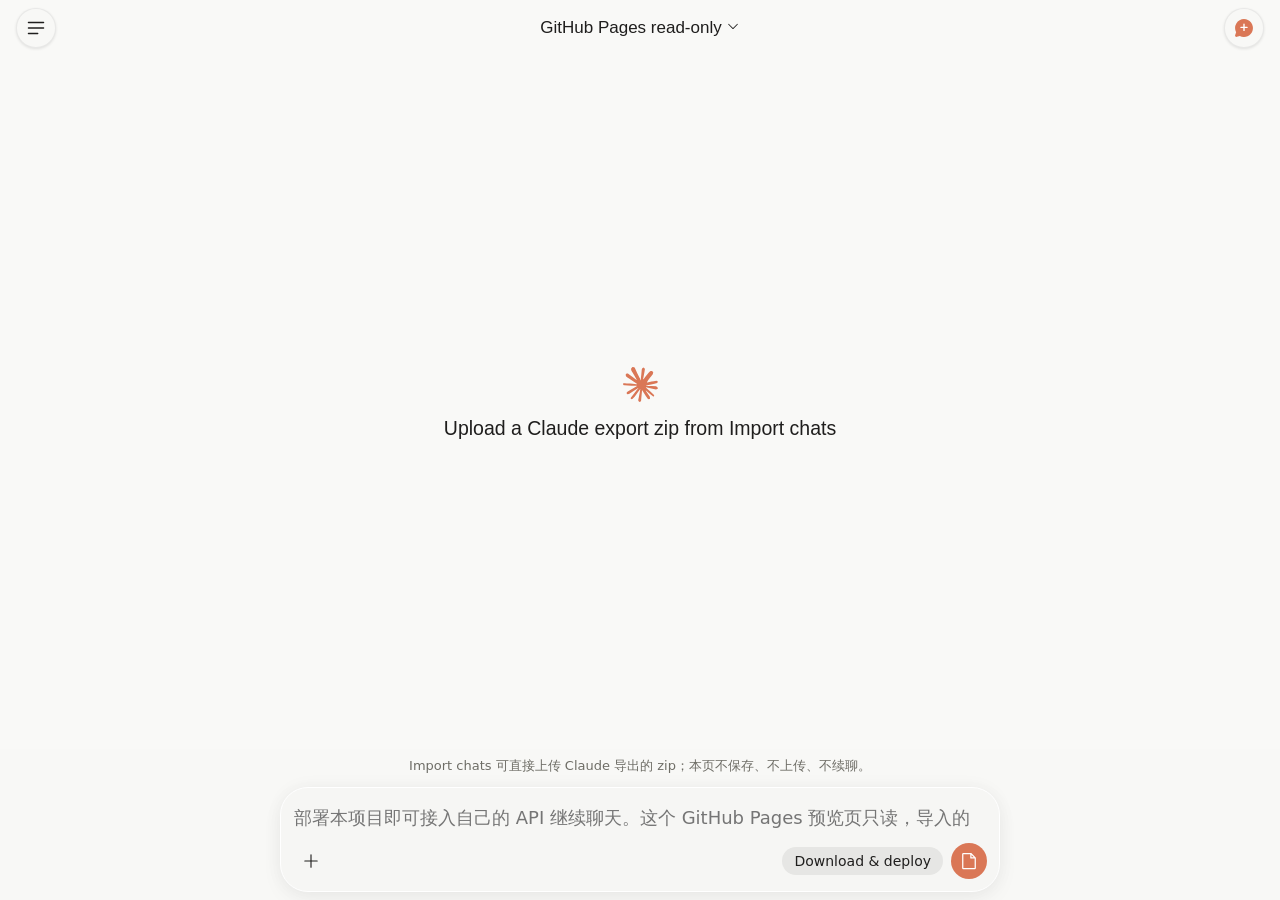
==== docs/index.html @ 235a146d "Merge chat branch controls and trace grouping" ====
<!doctype html>
<html lang="zh-CN">
<head>
<meta charset="utf-8">
<meta name="viewport" content="width=device-width,initial-scale=1,viewport-fit=cover,interactive-widget=resizes-content">
<meta name="theme-color" content="#F8F8F6" media="(prefers-color-scheme:light)">
<meta name="theme-color" content="#20201F" media="(prefers-color-scheme:dark)">
<title>Claude</title>
<link rel="icon" href="data:image/svg+xml,%3Csvg xmlns='http://www.w3.org/2000/svg' viewBox='0 0 32 32'%3E%3Ccircle cx='16' cy='16' r='14' fill='%23D97757'/%3E%3Cpath d='M10 19c2.5 3 9.5 3 12 0M11 13h.01M21 13h.01' stroke='white' stroke-width='2.4' stroke-linecap='round'/%3E%3C/svg%3E">
<style>@font-face{font-family:"Source Serif 4";font-style:normal;font-weight:400;font-display:swap;src:url([data-uri]) format("woff2");unicode-range:U+0000-00FF,U+0131,U+0152-0153,U+02BB-02BC,U+02C6,U+02DA,U+02DC,U+0304,U+0308,U+0329,U+2000-206F,U+20AC,U+2122,U+2191,U+2193,U+2212,U+2215,U+FEFF,U+FFFD;}</style>
<style>
@font-face {
  font-family:'Anthropic Sans';
  src:url('https://assets-proxy.anthropic.com/claude-ai/v2/assets/v1/cc27851ad-CFxw3nG7.woff2') format('woff2');
  font-weight:300 800;
  font-style:normal;
  font-display:swap;
}
@font-face {
  font-family:'Anthropic Serif';
  src:url('https://assets-proxy.anthropic.com/claude-ai/v2/assets/v1/c66fc489e-C-BHYa_K.woff2') format('woff2');
  font-weight:300 800;
  font-style:normal;
  font-display:swap;
}
:root{
  --bg-primary:#F8F8F6;--bg-surface:#F6F6F4;--bubble-user:#EEEEEC;--bg-sunken:#E6E6E4;
  --text-primary:#1F1E1D;--text-secondary:#6E6D66;--text-faint:#A6A39A;
  --accent:#DA7756;--accent-hover:#C96846;--accent-fg:#FFF;
  --border:rgba(31,30,29,.10);--border-strong:rgba(31,30,29,.18);
  --font-serif:'Anthropic Serif',ui-serif,Georgia,'PingFang SC',sans-serif;
  --font-sans:'Anthropic Sans',-apple-system,system-ui,'PingFang SC',sans-serif;
  --font-mono:ui-monospace,'SF Mono',Menlo,Consolas,monospace;
  --text-base:16px;--text-sm:13px;--text-title:19px;--leading:1.65;--text-read:17.5px;
  --radius-md:12px;--radius-lg:28px;--radius-bubble:22px;--radius-full:999px;
  --space-1:4px;--space-2:8px;--space-3:12px;--space-4:16px;--space-5:24px;--space-6:32px;
  --msg-gap:28px;--page-pad:16px;--input-btn-size:36px;--transition:200ms ease;
  --shadow-soft:0 1px 3px rgba(31,30,29,.05);
  --shadow-composer:0 0 18px rgba(0,0,0,.045),0 8px 22px rgba(0,0,0,.045)
}
:root{
  --claude-sidebar-bg:#F3F3F0;--claude-main-surface:#F9F9F7;--claude-main-surface-soft:#F8F8F4;
  --claude-text-primary:#171717;--claude-text-secondary:#777670;--claude-text-muted:#A6A49D;
  --claude-selected-bg:#E9E8E2;--claude-selected-bg-dim:#D0CFCB;--claude-border-soft:#E1E0DA;
  --claude-pill-bg:#2A2928;--claude-pill-text:#F0F0EC;--claude-pill-shadow:rgba(0,0,0,.22);
  --claude-card-shadow:rgba(0,0,0,.14);--claude-overlay-mid:rgba(0,0,0,.20);--claude-overlay-strong:rgba(0,0,0,.34);
  --claude-accent-orange:#CC886C;--claude-accent-orange-deep:#C77A5F;
  --drawer-x:0px;--drawer-radius:0px;--drawer-shadow:none
}
:root{
  --claude-context-dim-sidebar-bg:#C4C4C6;--claude-context-dim-main-bg:#C8C8CA;
  --claude-context-highlight-bg:#F7F7F5;--claude-context-menu-bg:#F2F2F0;--claude-context-menu-edge-bg:#EEEEEC;
  --claude-context-text-primary:#151515;--claude-context-highlight-text:#151515;--claude-context-text-muted:#646365;
  --claude-context-delete:#EF4B45;--claude-context-delete-active:#E23D39;--claude-context-shadow-rgb:30,30,30;
  --claude-new-chat-bg:#252429;--claude-new-chat-text:#FFFFFF;--claude-new-chat-height:42px;--claude-new-chat-min-width:104px;--claude-new-chat-radius:22px;--claude-new-chat-padding-left:8px;--claude-new-chat-padding-right:12px;--claude-new-chat-gap:4px;--claude-new-chat-font-size:15px;--claude-new-chat-font-weight:500;--claude-new-chat-icon-size:18px;--claude-soft-circle-bg:#C7C6CB;
  --claude-brand-font-size:24px;--claude-brand-line-height:28px;--claude-brand-font-weight:400;--claude-brand-letter-spacing:-.04em;
  --claude-recents-row-left:0px;--claude-recents-text-left-padding:12px;--claude-recents-row-height:52px;
  --claude-recents-item-font-size:17px;--claude-recents-item-line-height:22px;--claude-recents-item-font-weight:400;--claude-recents-label-font-size:15px;--claude-recents-label-line-height:20px;--claude-recents-label-font-weight:400;--claude-recents-label-margin-bottom:10px;--claude-recents-label-color:#777672;
  --claude-recents-text-color:#17161A;--claude-recents-active-bg:transparent;--claude-recents-pressed-bg:rgba(0,0,0,.055);
  --claude-context-highlight-left:14px;--claude-context-highlight-height:44px;--claude-context-highlight-radius:22px;
  --claude-context-highlight-padding-x:12px;--claude-context-menu-width:252px;--claude-context-menu-radius:25px;
  --claude-context-menu-padding-y:10px;--claude-context-menu-item-height:40px;--claude-context-menu-item-padding-x:28px;
  --claude-context-menu-item-gap:15px;--claude-context-menu-font-size:17px;--claude-context-menu-icon-size:20px
}
@media(prefers-color-scheme:dark){:root{
  --bg-primary:#20201F;--bg-surface:#181818;--bubble-user:#111111;--bg-sunken:#1A1A19;
  --claude-main-surface:#20201F;
  --claude-main-surface-soft:#1A1A19;
  --text-primary:#ECEAE4;--text-secondary:#A6A39A;--text-faint:#6E6D66;
  --border:rgba(236,234,228,.10);--border-strong:rgba(236,234,228,.22);--shadow-soft:none;--shadow-composer:none;
  --claude-sidebar-bg:#181817;
  --claude-text-primary:#F8F8F6;
  --claude-text-secondary:#7C7B75;
  --claude-text-muted:#6E6D66;
  --claude-recents-label-color:#7C7B75;
  --claude-recents-text-color:#F8F8F6;
  --claude-recents-pressed-bg:rgba(255,255,255,.06);
  --claude-selected-bg:rgba(255,255,255,.08);
  --claude-selected-bg-dim:rgba(255,255,255,.04);
  --claude-new-chat-bg:#F8F8F7;
  --claude-new-chat-text:#181817;
  --claude-soft-circle-bg:#191918;
  --claude-pill-bg:#F8F8F7;
  --claude-pill-text:#181817;
  --claude-pill-shadow:rgba(0,0,0,.5);
  --claude-context-dim-sidebar-bg:#0E0E0D;
  --claude-context-dim-main-bg:#131312;
  --claude-context-highlight-bg:#2C2C2A;
  --claude-context-menu-bg:#2A2A28;
  --claude-context-menu-edge-bg:#2F2F2D;
  --claude-context-text-primary:#F8F8F6;
  --claude-context-highlight-text:#F8F8F6;
  --claude-context-text-muted:#9A9994;
  --claude-context-delete:#FF5C56;
  --claude-context-delete-active:#F04A45;
  --claude-context-shadow-rgb:0,0,0
}}
*{box-sizing:border-box;margin:0;padding:0}html,body{height:100%}
body{height:100dvh;background:var(--bg-primary);color:var(--text-primary);font:var(--text-base)/var(--leading) var(--font-sans);overflow:hidden;-webkit-font-smoothing:antialiased}
button{font:inherit;border:0;background:none;color:inherit;cursor:pointer}textarea,input{font:inherit;color:inherit}
.hidden{display:none!important}.brand-mark{display:block;color:var(--accent);fill:currentColor}.mark-48{width:48px;height:48px}.mark-35{width:35px;height:35px}.mark-36{width:36px;height:36px}.mark-24{width:24px;height:24px}.mark-20{width:20px;height:20px}.mark-16{width:16px;height:16px}
.icon-button{width:36px;height:36px;display:grid;place-items:center;border:1px solid var(--border);border-radius:var(--radius-full)}
.icon-button svg,.composer-icon svg{width:18px;height:18px}.action-button svg{width:18px;height:18px;stroke-width:1.75}
#gate{height:100dvh;display:flex;flex-direction:column;align-items:center;justify-content:center;gap:var(--space-5);padding:var(--page-pad)}
.gate-title{font:400 26px var(--font-serif)}.gate-sub,.muted{color:var(--text-secondary);font-size:var(--text-sm)}
.gate-form{width:100%;max-width:320px;display:flex;flex-direction:column;gap:var(--space-3)}
.gate-input{padding:14px var(--space-4);text-align:center;letter-spacing:.2em;background:var(--bg-surface);border:1px solid var(--border);border-radius:var(--radius-md);outline:0}
.gate-input:focus{border-color:var(--border-strong)}.gate-btn,.primary-button{padding:var(--space-3);background:var(--accent);color:var(--accent-fg);border-radius:var(--radius-md)}
.gate-error{min-height:1.4em;color:var(--accent);font-size:var(--text-sm);text-align:center;opacity:0}.gate-error.show{opacity:1}
#chat{height:100dvh;display:flex;flex-direction:column;background:var(--bg-primary)}
.topbar{position:relative;flex:none;height:calc(env(safe-area-inset-top) + 56px);display:grid;grid-template-columns:40px minmax(0,1fr) 40px;align-items:center;padding:env(safe-area-inset-top) var(--page-pad) 0}
.topbar-model{justify-self:center;min-width:0;display:flex;flex-direction:column;align-items:center;justify-content:center;line-height:1.2}.topbar-model-main{display:flex;align-items:center;gap:var(--space-1);font:500 17px var(--font-serif)}.topbar-model-main svg{width:14px;height:14px}.topbar-model-setting{margin-top:1px;color:var(--text-secondary);font-size:13px;line-height:1.2}.topbar-actions{justify-self:end;display:flex;align-items:center}.topbar .icon-button{width:40px;height:40px;background:var(--bg-primary);box-shadow:0 1px 3px rgba(0,0,0,.1);border-color:rgba(0,0,0,.06)}.topbar .icon-button svg{width:22px;height:22px}.new-chat-button{color:var(--accent)}
.session-menu{position:fixed;z-index:35;width:min(230px, 65vw);padding:var(--space-2);background:var(--bg-primary);border:1px solid var(--border);border-radius:var(--radius-md);box-shadow:0 8px 28px rgba(31,30,29,.14)}
.session-menu-title{padding:var(--space-2) var(--space-3);color:var(--text-secondary);font-size:var(--text-sm);overflow:hidden;text-overflow:ellipsis;white-space:nowrap}
.menu-item{width:100%;display:flex;align-items:center;gap:var(--space-3);padding:var(--space-3);text-align:left;border-radius:var(--radius-md)}.menu-item:active{background:var(--bg-surface)}.menu-item.delete{color:var(--accent)}
#stream{flex:1;overflow-y:auto;-webkit-overflow-scrolling:touch;padding:var(--space-5) var(--page-pad) var(--space-6)}.stream-inner{min-height:100%;max-width:720px;margin:auto;display:flex;flex-direction:column}.stream-inner>*+*{margin-top:var(--msg-gap)}
.empty{flex:1;display:flex;flex-direction:column;align-items:center;justify-content:center;text-align:center;padding-top:12.5px}.empty-line{margin-top:calc(var(--space-3) + 0.5px);font:400 19.5px/1.4 var(--font-serif)}.empty.leaving{opacity:0;transition:opacity 300ms ease}
.msg-user{display:flex;flex-wrap:wrap;justify-content:flex-end}.msg-user .bubble{font-family:var(--font-serif);font-size:var(--text-read);max-width:85%;padding:12px 18px;background:var(--bubble-user);border-radius:var(--radius-bubble);white-space:pre-wrap;word-break:break-word}
.msg-user,.msg-claude,.topbar,.composer-wrap,.composer-box,.composer-actions,.composer-icon{-webkit-user-select:none;user-select:none;-webkit-touch-callout:none}
.msg-user .bubble>div:not(.message-attachments),.msg-claude .md,.msg-claude .md *{-webkit-user-select:text;user-select:text;-webkit-touch-callout:default}
#input,textarea,input{-webkit-user-select:text;user-select:text}
.msg-claude .md{font-family:var(--font-serif);font-size:var(--text-read);word-break:break-word}
/* 空 md(submitted/thinking 阶段还没正文)整个不渲染 → cursor 也不出现 */
.msg-claude .md:empty{display:none}
/* cursor 只对【非空 md + streaming row】生效:isStreaming && content.length > 0 */
.msg-claude.streaming .md:not(:empty):after{content:'';display:inline-block;width:2px;height:1.05em;margin-left:2px;vertical-align:-.15em;background:var(--accent);animation:blink 1s steps(2,start) infinite}
@keyframes blink{50%{opacity:0}}.msg-claude:last-child{min-height:40vh}
.load-more-history{align-self:center;margin:8px auto 20px;padding:8px 16px;background:var(--bg-surface);color:var(--text-secondary);border:1px solid var(--border);border-radius:var(--radius-full);font-family:var(--font-sans);font-size:13px;cursor:pointer}
.load-more-history:active{background:var(--bg-sunken)}
.md p{margin-bottom:24px}.md p:last-child{margin-bottom:0}.md>*+*{margin-top:.8em}.md h1,.md h2,.md h3{font-family:var(--font-serif);line-height:1.35;margin-top:1.4em}.md ul,.md ol{padding-left:1.4em}.md a{color:var(--accent)}.md blockquote{border-left:2px solid var(--border-strong);padding-left:var(--space-4);color:var(--text-secondary)}.md code{font-family:var(--font-mono);font-size:.875em;background:var(--bg-sunken);border-radius:var(--space-1);padding:.15em .4em}.md pre{padding:var(--space-4);overflow:auto;background:var(--bg-sunken);border:1px solid var(--border);border-radius:var(--radius-md)}.md pre code{padding:0;background:none}
.thinking-row{display:flex;flex-direction:row;align-items:center;gap:8px;margin-bottom:8px;color:var(--text-secondary);font-size:var(--text-sm)}.thinking-row.hidden{display:none}.thinking-status-line{display:flex;align-items:center;gap:8px;min-width:0;flex:1}.thinking-clock-icon{width:14px;height:14px;flex:none}.thinking-status-line>span{overflow:hidden;text-overflow:ellipsis;white-space:nowrap;flex:1;min-width:0}
/* === Trail logo:跟随 row 末尾,永远在最后内容下方一行 === */
.claude-trail-logo{width:26px;height:26px;margin:13px 0 0;color:#D97757;display:block;position:relative;overflow:hidden}.claude-logo-inner{width:100%;height:100%;display:block;will-change:transform}.claude-logo-track{width:100%;will-change:transform}.claude-logo-track svg{display:block;width:100%;height:auto;fill:currentColor}.claude-trail-logo[data-mode="tool"] .claude-logo-inner{animation:claudeToolPulse 1800ms cubic-bezier(.2,.8,.2,1) infinite;transform-origin:center}@keyframes claudeToolPulse{0%{transform:scale(1) rotate(0deg);opacity:1}38%{transform:scale(.16) rotate(80deg);opacity:.85}52%{transform:scale(.16) rotate(180deg);opacity:.85}100%{transform:scale(1) rotate(360deg);opacity:1}}
.claude-spinner{width:24px;height:24px;display:inline-block;animation:claude-spin 1.8s linear infinite}.claude-spinner svg{width:100%;height:100%;fill:#D97757;display:block}@keyframes claude-spin{from{transform:rotate(0deg)}to{transform:rotate(360deg)}}.thinking-rotate{animation:rotate 4s linear infinite}.thinking-pulse{display:block;animation:pulse 1.6s ease-in-out infinite alternate}@keyframes rotate{to{transform:rotate(360deg)}}@keyframes pulse{from{transform:scale(.85)}to{transform:scale(1.1)}}
.thinking-live{max-height:3.4em;overflow:hidden;margin-bottom:var(--space-4);color:var(--text-secondary);font-size:var(--text-sm);white-space:pre-wrap}.thinking-summary{width:100%;display:none;align-items:center;gap:10px;margin-bottom:20px;color:var(--text-secondary);font-family:var(--font-sans);font-size:15px;font-weight:400;text-align:left}.thinking-summary.show{display:flex}.thinking-summary-text{min-width:0;overflow:hidden;text-overflow:ellipsis;white-space:nowrap}.thinking-summary-spacer{flex:1}.thinking-clock{width:18px;height:18px;flex:none;margin-right:-5px}.thinking-chevron{width:16px;height:16px;flex:none}
.history-loading{flex:1;display:flex;align-items:center;justify-content:center;gap:var(--space-2);color:var(--text-secondary);font-size:var(--text-sm)}
.history-loading.clawd-loading{flex-direction:column;gap:14px}
.clawd-zzz{width:120px;height:120px;color:#DE886D}
.clawd-zzz svg{width:100%;height:100%;display:block;image-rendering:pixelated}
.message-actions{display:flex;align-items:center;gap:12px;margin-top:var(--space-3);color:var(--text-secondary)}.action-button{width:20px;height:34px;display:grid;place-items:center;border-radius:var(--radius-full)}.action-button:active,.action-button.active{color:var(--accent)}
.composer-wrap{position:relative;flex:none;padding:var(--space-2) var(--page-pad) calc(env(safe-area-inset-bottom) + var(--space-2));background:var(--bg-primary)}
#scrollToBottom{position:absolute;left:50%;top:0;transform:translate(-50%,calc(-100% - 8px));width:36px;height:36px;display:grid;place-items:center;background:var(--bg-surface);color:var(--text-primary);border:1px solid var(--border);border-radius:var(--radius-full);box-shadow:var(--shadow-soft);opacity:1;transition:opacity .2s,transform .2s;z-index:5}
#scrollToBottom.hidden{display:grid !important;opacity:0;transform:translate(-50%,calc(-100% + 4px));pointer-events:none}
#scrollToBottom:active{background:var(--bg-sunken)}.composer-box{max-width:720px;margin:auto;padding:var(--space-3);background:var(--bg-surface);border:1px solid #fff;border-radius:var(--radius-lg);box-shadow:var(--shadow-composer)}.composer-box.drag-over{border-color:#D97757;background:rgba(217,119,87,.06)}.composer{display:flex;flex-direction:column;gap:var(--space-2)}.composer-input-row{width:100%;display:flex}.composer-actions{width:100%;display:flex;align-items:center;gap:var(--space-2)}.composer-spacer{flex:1}#input{width:100%;min-width:0;max-height:144px;padding:var(--space-1) 0 var(--space-1) 1px;border:0;outline:0;background:none;resize:none;font-size:18px;line-height:1.5;white-space:pre-wrap}.composer-icon{width:var(--input-btn-size);height:var(--input-btn-size);flex:none;display:grid;place-items:center;border-radius:var(--radius-full);color:var(--text-primary)}.composer-icon:active{background:var(--bg-sunken)}.model-capsule{max-width:210px;display:flex;align-items:center;gap:var(--space-2);padding:6px 12px;background:var(--bg-sunken);border-radius:16px;color:var(--text-primary);font-size:14px;line-height:1.2;white-space:nowrap}.model-capsule:active{background:var(--bg-primary)}#modelCapsuleText{overflow:hidden;text-overflow:ellipsis}.model-capsule-arrow{color:var(--text-secondary)}#micButton,#send{width:var(--input-btn-size);height:var(--input-btn-size)}#micButton svg,#send svg{width:20px;height:20px}#send{flex:none;display:grid;place-items:center;border-radius:var(--radius-full);background:var(--text-primary);color:var(--bg-primary);transition:background var(--transition)}#send.ready{background:var(--accent);color:var(--accent-fg)}#send:disabled{opacity:.35}
.attachment-preview{display:flex;gap:var(--space-2);overflow-x:auto;padding:0 0 var(--space-2)}.attachment-chip{position:relative;flex:none;max-width:180px;display:flex;align-items:center;gap:var(--space-2);padding:var(--space-2);background:var(--bg-primary);border:1px solid var(--border);border-radius:var(--radius-md)}.attachment-chip img{width:48px;height:48px;object-fit:cover;border-radius:var(--space-1)}.attachment-chip svg{width:22px;height:22px;color:var(--text-secondary)}.attachment-name{overflow:hidden;text-overflow:ellipsis;white-space:nowrap;font-size:var(--text-sm)}.attachment-remove{position:absolute;top:var(--space-1);right:var(--space-1);width:20px;height:20px;display:grid;place-items:center;background:var(--bg-sunken);border-radius:var(--radius-full)}.attachment-remove svg{width:12px;height:12px}.user-images{width:100%;display:flex;align-items:flex-end;justify-content:flex-end;gap:6px;margin-bottom:6px}.user-image{display:block;max-height:140px;min-width:0;border-radius:14px;object-fit:cover;flex:0 1 auto}.message-attachments{display:flex;flex-wrap:wrap;gap:var(--space-2);margin-bottom:var(--space-2)}.message-attachment{max-width:220px;display:flex;align-items:center;gap:var(--space-2);padding:var(--space-2);background:var(--bg-primary);border:1px solid var(--border);border-radius:var(--radius-md)}.message-attachment img{display:block;max-width:180px;max-height:180px;object-fit:cover;border-radius:var(--space-1)}.message-attachment img:not([src]){min-width:120px;min-height:80px;background:var(--bg-sunken)}.message-attachment svg{width:20px;height:20px;flex:none;color:var(--text-secondary)}
.stream-disclaimer{width:100%;align-self:center;display:flex;align-items:center;justify-content:space-between;gap:10px;margin-top:24px;color:var(--text-faint);font-size:13px;line-height:1.5}.stream-disclaimer span{text-align:right}.stream-disclaimer .brand-mark{width:26px;height:26px;flex:none}
.overlay{position:fixed;inset:0;z-index:40;visibility:hidden;opacity:0;pointer-events:none;background:rgba(0,0,0,.5);transition:opacity 0s,visibility 0s}.overlay.show{visibility:visible;opacity:1;pointer-events:auto;transition:opacity 150ms ease-out,visibility 0s}
#drawerOverlay{z-index:30}
.sheet{position:fixed;inset:auto 4px 0;z-index:41;height:95dvh;display:flex;visibility:hidden;pointer-events:none;flex-direction:column;background:var(--bg-primary);border:1px solid var(--border);border-radius:28px 28px 0 0;transform:translateY(100%);transition:transform 300ms cubic-bezier(.2,.8,.2,1),visibility 0s linear 300ms;will-change:transform}.sheet.show{visibility:visible;pointer-events:auto;transform:translateY(35dvh);transition-delay:0s}.sheet.show.expanded{transform:translateY(0)}.sheet.dragging{transition:none}.sheet-handle{width:36px;height:5px;margin:8px auto 4px;background:var(--border-strong);border-radius:3px;cursor:grab;touch-action:none}.sheet-head{display:grid;grid-template-columns:40px 1fr 40px;align-items:center;padding:0 var(--space-4) var(--space-3);border-bottom:1px solid var(--border);touch-action:none}.sheet-title{text-align:center;font:400 var(--text-title) var(--font-serif)}.sheet-content{flex:1;overflow-y:auto;padding:var(--space-4) var(--page-pad) var(--space-6)}#thoughtSheet .sheet-title{font-weight:500;font-family:var(--font-sans);font-size:17px}#thoughtSheet .sheet-head{border-bottom:none;padding-bottom:0}#closeThought,#closeThoughtRight{background:var(--bg-primary);box-shadow:var(--shadow-soft);border:1px solid var(--border);-webkit-tap-highlight-color:transparent;font-size:22px;font-weight:300;line-height:1}#closeThought:focus,#closeThoughtRight:focus{outline:none}#closeThought:active,#closeThoughtRight:active{opacity:.5}#thoughtContent{padding:20px var(--page-pad) var(--space-6);font:17px/1.55 var(--font-serif);color:var(--text-primary);white-space:pre-wrap}#thoughtContent p+p{margin-top:var(--space-4)}
#modelSheet{background:#fff}#modelSheet .sheet-head{border-bottom:none}#modelSheet .sheet-title{font-weight:500;font-family:var(--font-sans);font-size:17px}#closeModel{-webkit-tap-highlight-color:transparent;font-size:22px;font-weight:300;line-height:1}#closeModel svg{width:20px;height:20px}@media(prefers-color-scheme:dark){#modelSheet{background:#1E1E1D}}
.model-group{background:#EFEEEC;border-radius:16px;overflow:hidden}.model-group+.model-group{margin-top:12px}.model-group-item{width:100%;display:flex;align-items:center;justify-content:space-between;gap:10px;padding:16px 18px;text-align:left;background:transparent}.model-group-item+.model-group-item{border-top:1px solid var(--border)}.model-info{min-width:0;flex:1}.model-name{display:block;font-family:var(--font-sans);font-size:16px;font-weight:400}.model-desc{display:block;color:var(--text-secondary);font-size:var(--text-sm);font-family:var(--font-sans);font-weight:400;margin-top:2px}.model-check{color:var(--accent);font-size:18px;flex:none;font-weight:500}.model-nav-right{display:flex;align-items:center;gap:6px;color:var(--text-secondary);font-size:15px}.model-nav-chevron svg{width:18px;height:18px}.effort-option-name{font-weight:600;font-size:16px}.effort-option-badge{display:inline-block;padding:2px 8px;margin-left:8px;background:var(--bg-sunken);border-radius:var(--radius-full);font-size:11px;font-weight:500;color:var(--text-secondary)}.effort-option-desc{display:block;color:var(--text-secondary);font-size:var(--text-sm);margin-top:2px}.effort-note{margin:12px 4px 0;color:var(--text-faint);font-size:var(--text-sm);line-height:1.4}.toggle{width:44px;height:26px;padding:var(--space-1);border-radius:var(--radius-full);background:var(--bg-sunken);flex:none}.toggle:after{content:'';display:block;width:18px;height:18px;border-radius:var(--radius-full);background:var(--text-faint);transition:transform var(--transition)}.toggle.on{background:var(--accent)}.toggle.on:after{background:var(--accent-fg);transform:translateX(18px)}.extended-row{display:flex;align-items:center;justify-content:space-between;padding:16px 18px}.extended-info{min-width:0}.extended-label{font-weight:600;font-size:16px}.extended-desc{display:block;color:var(--text-secondary);font-size:var(--text-sm);margin-top:1px}
@media(prefers-color-scheme:dark){.model-group{background:#2A2A29}}
#drawer{position:fixed;inset:0 auto 0 0;z-index:10;width:min(82vw,340px);height:100dvh;display:flex;visibility:visible;flex-direction:column;background:var(--claude-sidebar-bg);color:var(--claude-text-primary);overflow:hidden;border:0;transform:none}.mobile-sidebar-inner{height:100%;display:flex;flex-direction:column;padding:10px 20px 20px;overflow-x:hidden;overflow-y:auto;-webkit-overflow-scrolling:touch;overscroll-behavior:contain;scrollbar-width:none;-ms-overflow-style:none}.mobile-sidebar-inner::-webkit-scrollbar{display:none}.mobile-sidebar-title{font-family:"Anthropic Serif","Tiempos Text","Tiempos Headline","Source Serif 4","Lora","Georgia",serif;font-size:var(--claude-brand-font-size);font-weight:var(--claude-brand-font-weight);line-height:var(--claude-brand-line-height);letter-spacing:var(--claude-brand-letter-spacing);color:var(--claude-text-primary);margin-bottom:24px;flex:none}.mobile-sidebar-nav{display:flex;flex-direction:column;gap:1px;flex:none}.mobile-sidebar-nav-item{height:46px;display:flex;align-items:center;gap:13px;padding-left:10px;color:var(--claude-text-primary);font-size:18px;line-height:1;text-align:left;border-radius:13px}.mobile-sidebar-nav-item:active{background:var(--claude-selected-bg)}.mobile-sidebar-nav-icon{width:22px;height:22px;display:grid;place-items:center;flex:none;color:var(--claude-text-primary)}.mobile-sidebar-nav-icon svg{width:22px;height:22px;stroke-width:1.7}.mobile-sidebar-section-title{margin-top:24px;margin-bottom:var(--claude-recents-label-margin-bottom);font-size:var(--claude-recents-label-font-size);font-weight:var(--claude-recents-label-font-weight);color:var(--claude-recents-label-color);line-height:var(--claude-recents-label-line-height);flex:none}.drawer-list{flex:none;min-height:auto;overflow:visible;padding:0 0 10px}.session-item{width:100%;min-height:36px;padding:6px 12px;text-align:left;border-radius:12px;color:var(--claude-text-primary);font-size:var(--claude-recents-item-font-size);line-height:var(--claude-recents-item-line-height);font-weight:var(--claude-recents-item-font-weight);overflow:hidden;white-space:nowrap;text-overflow:ellipsis}.session-item:hover,.session-item.active,.session-item.is-active{background:var(--claude-recents-active-bg)}.session-item:active,.session-item.is-pressing{background:var(--claude-recents-pressed-bg)}.session-title-row{display:block;min-width:0}.session-title{display:block;overflow:hidden;text-overflow:ellipsis;white-space:nowrap}.session-star,.session-time{display:none}.mobile-sidebar-new-chat{position:sticky;bottom:18px;margin-top:18px;margin-left:auto;margin-right:0;display:inline-flex;align-items:center;justify-content:flex-start;gap:var(--claude-new-chat-gap);inline-size:auto;width:auto;min-width:var(--claude-new-chat-min-width);height:var(--claude-new-chat-height);padding-left:var(--claude-new-chat-padding-left);padding-right:var(--claude-new-chat-padding-right);box-sizing:border-box;border-radius:var(--claude-new-chat-radius);background:var(--claude-new-chat-bg);color:var(--claude-new-chat-text);font-size:var(--claude-new-chat-font-size);font-weight:var(--claude-new-chat-font-weight);line-height:1;white-space:nowrap;flex-wrap:nowrap;box-shadow:0 14px 34px rgba(0,0,0,.18),0 4px 10px rgba(0,0,0,.12);z-index:2;flex:none}.mobile-sidebar-new-chat span{display:inline-block;white-space:nowrap;flex:0 0 auto}.mobile-sidebar-new-chat span:first-child{font-size:20px;line-height:1;font-weight:300;margin-left:4px;transform:translateY(-.5px)}.mobile-sidebar-new-chat svg{width:var(--claude-new-chat-icon-size);height:var(--claude-new-chat-icon-size);stroke-width:2;flex:0 0 auto}.drawer-gesture{position:fixed;inset:0;z-index:30;display:none;background:transparent;touch-action:pan-y}.drawer-gesture.show{display:block}.drawer-action{padding:var(--space-2) var(--space-3);border:1px solid var(--border);border-radius:var(--radius-full)}
.mobile-sidebar-inner,.drawer-list,.session-item,.session-title{-webkit-user-select:none;user-select:none;-webkit-touch-callout:none}.session-item{touch-action:manipulation}.session-item.context-source-hidden{visibility:hidden;transition:none!important;animation:none!important}.context-backdrop{position:fixed;inset:0;z-index:900;background:rgba(0,0,0,.22);backdrop-filter:none;-webkit-backdrop-filter:none;animation:contextFadeIn 120ms ease-out both}.context-highlight{position:fixed;z-index:1001;height:56px;display:flex;align-items:center;padding:0 22px;background:var(--claude-context-highlight-bg);color:var(--claude-context-highlight-text);border-radius:20px;box-shadow:0 12px 32px rgba(var(--claude-context-shadow-rgb),.16),0 2px 8px rgba(var(--claude-context-shadow-rgb),.08);font-size:20px;line-height:1;overflow:hidden;white-space:nowrap;text-overflow:ellipsis;pointer-events:none;transition:none;will-change:transform;animation:none}.context-menu{position:fixed;z-index:1002;width:min(438px,calc(100vw - 56px));max-width:calc(100vw - 56px);padding:12px 0;background:var(--claude-context-menu-bg);color:var(--claude-context-text-primary);border-radius:26px;overflow:hidden;box-shadow:0 18px 48px rgba(var(--claude-context-shadow-rgb),.18),0 4px 12px rgba(var(--claude-context-shadow-rgb),.08);transform-origin:top left;animation:contextMenuIn 180ms cubic-bezier(.2,.8,.2,1) both}.context-menu:before,.context-menu:after{content:'';position:absolute;inset:0;pointer-events:none;border-radius:inherit}.context-menu:before{background:linear-gradient(90deg,var(--claude-context-menu-edge-bg),transparent 18%,transparent 82%,var(--claude-context-menu-edge-bg));opacity:.35}.context-menu-item{position:relative;z-index:1;width:100%;height:56px;display:flex;align-items:center;gap:26px;padding:0 46px;border:0;background:transparent;color:var(--claude-context-text-primary);font-size:20px;line-height:1;text-align:left}.context-menu-item svg{width:26px;height:26px;flex:0 0 auto;color:currentColor;stroke-width:2.1}.context-menu-item:active{background:rgba(0,0,0,.04)}.context-menu-item.delete,.context-menu-item.delete svg{color:var(--claude-context-delete);opacity:1}.context-menu-item.delete:active{color:var(--claude-context-delete-active)}@keyframes contextFadeIn{from{opacity:0}to{opacity:1}}@keyframes contextLiftIn{from{opacity:1;transform:scale(.998)}to{opacity:1;transform:scale(1)}}@keyframes contextMenuIn{from{opacity:0;transform:translateY(-6px) scale(.96)}to{opacity:1;transform:translateY(0) scale(1)}}
html.context-menu-open,body.context-menu-open{background:var(--claude-context-dim-sidebar-bg)}body.context-menu-open #chat{background:var(--claude-context-dim-main-bg)}body.sidebar-context-open .mobile-sidebar-inner,body.sidebar-context-open .session-item,body.sidebar-context-open .context-menu,body.sidebar-context-open .context-highlight{-webkit-user-select:none;user-select:none;-webkit-touch-callout:none}.mobile-sidebar-inner{padding:10px 14px 20px}.mobile-sidebar-section-title{padding-left:var(--claude-recents-text-left-padding);color:var(--claude-recents-label-color)}.drawer-list{padding:0 18px 10px var(--claude-recents-row-left)}.session-item{height:var(--claude-recents-row-height);min-height:var(--claude-recents-row-height);display:flex;align-items:center;padding:0 var(--claude-recents-text-left-padding);border-radius:18px;color:var(--claude-recents-text-color);font-size:var(--claude-recents-item-font-size);line-height:var(--claude-recents-item-line-height);font-weight:var(--claude-recents-item-font-weight)}.session-item:hover,.session-item.active,.session-item.is-active{background:var(--claude-recents-active-bg)}.session-item:active,.session-item.is-pressing{background:var(--claude-recents-pressed-bg)}.session-title-row{width:100%}.context-backdrop{inset:-80px 0 -80px;background:rgba(0,0,0,.22);backdrop-filter:none;-webkit-backdrop-filter:none}.context-highlight{left:var(--to-left);top:var(--to-top);width:var(--to-width);height:var(--to-height);padding:0 var(--claude-context-highlight-padding-x);box-sizing:border-box;border-radius:var(--claude-context-highlight-radius);box-shadow:0 14px 36px rgba(var(--claude-context-shadow-rgb),.20),0 3px 10px rgba(var(--claude-context-shadow-rgb),.10);font-family:inherit;font-size:var(--claude-recents-item-font-size);line-height:var(--claude-recents-item-line-height);font-weight:var(--claude-recents-item-font-weight);color:var(--claude-context-highlight-text);transform-origin:top left;animation:claudeHighlightMorph 220ms cubic-bezier(.32,.72,0,1) both}.context-menu{width:min(var(--claude-context-menu-width),calc(100vw - 28px));max-width:calc(100vw - 28px);padding:var(--claude-context-menu-padding-y) 0;border-radius:var(--claude-context-menu-radius);animation:claudeContextMenuIn 220ms cubic-bezier(.32,.72,0,1) both}.context-menu-item{height:var(--claude-context-menu-item-height);gap:var(--claude-context-menu-item-gap);padding:0 var(--claude-context-menu-item-padding-x);font-size:var(--claude-context-menu-font-size)}.context-menu-item svg{width:var(--claude-context-menu-icon-size);height:var(--claude-context-menu-icon-size);stroke-width:2}.context-menu-item:active{background:rgba(0,0,0,.045)}@keyframes claudeHighlightMorph{from{transform:translate(var(--from-x),var(--from-y)) scale(var(--from-sx),var(--from-sy));background:var(--claude-recents-pressed-bg)}to{transform:translate(0,0) scale(1);background:var(--claude-context-highlight-bg)}}@keyframes claudeContextMenuIn{from{opacity:0;transform:translateY(-10px) scale(.92)}to{opacity:1;transform:translateY(0) scale(1)}}
.session-item{-webkit-tap-highlight-color:transparent}.session-item:active,.session-item.is-pressing{background:var(--claude-recents-pressed-bg)}.sidebar-search{margin:2px 18px 18px var(--claude-recents-row-left);height:38px;display:flex;align-items:center;gap:9px;padding:0 12px;border-radius:14px;background:var(--claude-selected-bg);color:var(--claude-recents-label-color);flex:none}.sidebar-search-icon{width:18px;height:18px;display:grid;place-items:center;flex:none;opacity:.72}.sidebar-search-icon svg{width:18px;height:18px;stroke-width:2}.sidebar-search-input{width:100%;min-width:0;border:0;outline:0;background:transparent;color:var(--claude-recents-text-color);font:400 15px/1 var(--font-sans)}.sidebar-search-input::placeholder{color:var(--claude-recents-label-color)}.sidebar-search-clear{width:20px;height:20px;border-radius:50%;display:grid;place-items:center;flex:none;background:rgba(0,0,0,.16);color:#fff;font-size:13px;line-height:1}.sidebar-search-clear.hidden{display:none}@keyframes claudeHighlightMorph{from{transform:translate(var(--from-x),var(--from-y)) scale(var(--from-sx),var(--from-sy));background:var(--claude-context-highlight-bg)}to{transform:translate(0,0) scale(1);background:var(--claude-context-highlight-bg)}}
#memoryPanel{position:fixed;inset:0;z-index:80;display:none;background:#fbfaf7;color:#201f1d;overflow:hidden}#memoryPanel.show{display:block}.profile-page{position:absolute;inset:0;display:none;flex-direction:column;gap:22px;padding:calc(env(safe-area-inset-top) + 18px) 18px calc(env(safe-area-inset-bottom) + 24px);overflow-y:auto;-webkit-overflow-scrolling:touch}.profile-page.active{display:flex}.profile-header{display:grid;grid-template-columns:52px 1fr 52px;align-items:center;min-height:56px}.profile-title{font:600 22px/1.1 var(--font-sans);text-align:center}.profile-subtitle{margin-top:-12px;color:#77736c;font-size:15px;line-height:1.45;text-align:center}.profile-round-button,.profile-save-button{width:44px;height:44px;border-radius:50%;display:grid;place-items:center;background:#fff;border:1px solid rgba(32,31,29,.08);box-shadow:0 10px 30px rgba(32,31,29,.08);font-size:25px;color:#201f1d}.profile-back-button{width:44px;height:44px;border-radius:50%;display:grid;place-items:center;background:#fff;border:1px solid rgba(32,31,29,.08);box-shadow:0 2px 8px rgba(32,31,29,.06);color:#201f1d}.profile-back-button svg{width:24px;height:24px}.profile-save-button{justify-self:end;color:var(--accent);font-size:21px}.profile-save-button:disabled{opacity:.35;color:#77736c}.profile-section{display:flex;flex-direction:column;gap:12px}.profile-section-title{color:#77736c;font-size:14px;line-height:1.2}.profile-card{background:#f2f0ed;border:1px solid rgba(32,31,29,.05);border-radius:24px;padding:16px}.profile-name-row{display:flex;align-items:center;gap:14px}.profile-name-label{width:82px;color:#77736c;font-size:15px}.profile-name-input{flex:1;min-width:0;border:0;outline:0;background:transparent;color:#201f1d;font:400 17px/1.35 var(--font-sans)}.profile-name-input::placeholder,.profile-memory-textarea::placeholder,.profile-preferences-textarea::placeholder{color:#aaa49c}.profile-divider{height:1px;background:rgba(32,31,29,.08);margin:14px 0}.profile-nav-row{display:flex;align-items:center;gap:14px;width:100%;padding:17px 18px;border:0;border-radius:22px;background:#f2f0ed;color:#201f1d;text-align:left}.profile-nav-row-icon{width:24px;height:24px;display:grid;place-items:center;color:#77736c}.profile-nav-row-title{flex:1;font-size:17px}.profile-nav-row-note{display:block;margin-top:3px;color:#77736c;font-size:13px;line-height:1.3}.profile-nav-chevron{font-size:26px;color:#77736c}.profile-help-text{color:#77736c;font-size:14px;line-height:1.5}.profile-memory-list{display:flex;flex-direction:column;gap:12px}.profile-memory-card{background:#f2f0ed;border:1px solid rgba(32,31,29,.08);border-radius:22px;padding:14px;box-shadow:0 1px 2px rgba(0,0,0,.025)}.profile-memory-textarea,.profile-preferences-textarea{width:100%;min-height:84px;border:0;outline:0;resize:vertical;background:transparent;color:#201f1d;font:400 16px/1.55 var(--font-sans)}.profile-preferences-textarea{min-height:260px}.profile-memory-actions,.profile-card-top{display:flex;align-items:center;justify-content:space-between;gap:12px}.profile-card-top{margin-bottom:10px}.profile-mini-button{padding:7px 11px;border:0;border-radius:999px;background:#f2f0ed;color:#77736c;font-size:13px}.profile-danger{color:#d54d4d}.profile-add-button{width:100%;padding:14px;border:0;border-radius:999px;background:#201f1d;color:#fff;font-weight:600;font-size:16px}.profile-switch{width:50px;height:30px;border:0;border-radius:999px;background:#d7d2cb;padding:3px;transition:background var(--transition)}.profile-switch::before{content:"";display:block;width:24px;height:24px;border-radius:50%;background:#fff;box-shadow:0 2px 8px rgba(0,0,0,.15);transition:transform var(--transition)}.profile-switch.on{background:var(--accent)}.profile-switch.on::before{transform:translateX(20px)}.profile-empty{padding:20px;border-radius:22px;background:#f2f0ed;color:#77736c;text-align:center;font-size:15px}.profile-footer-actions{display:flex;justify-content:center;padding:8px 0 18px}.profile-text-button{border:0;background:transparent;color:#d54d4d;font-size:14px}
.memory-search-bar{position:fixed;left:0;right:0;bottom:calc(env(safe-area-inset-bottom) + 14px);z-index:82;padding:0 28px;pointer-events:none;display:none}.memory-search-bar.show{display:block}.memory-search-bubble{pointer-events:auto;display:flex;align-items:center;gap:10px;height:46px;padding:0 18px;border-radius:999px;background:rgba(244,243,239,.92);border:1px solid rgba(255,255,255,.85);color:rgba(32,31,29,.72);box-shadow:0 0 0 1px rgba(32,31,29,.035),0 8px 24px rgba(32,31,29,.08),0 2px 6px rgba(32,31,29,.05);backdrop-filter:blur(18px);-webkit-backdrop-filter:blur(18px)}.memory-search-icon{flex:0 0 20px;width:20px;height:20px;color:rgba(32,31,29,.45)}.memory-search-icon svg{width:20px;height:20px}.memory-search-input{flex:1;min-width:0;border:0;outline:0;background:transparent;font:400 17px/1 var(--font-sans);color:#1F1F1D}.memory-search-input::placeholder{color:rgba(32,31,29,.42)}.memory-search-clear{flex:none;width:22px;height:22px;border-radius:50%;background:rgba(32,31,29,.28);color:#fff;font-size:14px;line-height:22px;text-align:center;border:0;padding:0;cursor:pointer}
.profile-memory-list{gap:10px}.profile-memory-row{position:relative;overflow:hidden;border-radius:22px;background:#D54D4D;touch-action:pan-y}.profile-memory-row .profile-swipe-delete{position:absolute;right:0;top:0;bottom:0;width:96px;display:flex;align-items:center;justify-content:center;background:#D54D4D;border:0;cursor:pointer;color:#fff;font-size:16px;font-weight:600;letter-spacing:.2px}.profile-memory-row .profile-memory-card{position:relative;z-index:1;min-height:72px;padding:14px 16px;background:#f2f0ed;border:none;outline:2px solid #f2f0ed;outline-offset:-1px;box-shadow:0 1px 2px rgba(0,0,0,.025);transition:transform 180ms ease;touch-action:pan-y}.profile-memory-row.open .profile-memory-card{transform:translateX(-96px)}.profile-memory-row .profile-memory-textarea{min-height:44px;max-height:40dvh;overflow:auto;resize:none;font-size:16px;line-height:1.5;width:100%}.profile-preferences-card{background:#f2f0ed;border:1px solid rgba(32,31,29,.05);border-radius:28px;padding:24px 28px}.profile-preferences-card .profile-card-top{margin-bottom:12px}.profile-preferences-card .profile-preferences-textarea{min-height:52dvh;font-size:18px;line-height:1.5;resize:vertical}.profile-add-button{padding:17px;font-size:18px}
@media(prefers-color-scheme:dark){#memoryPanel{background:#1F1F1D;color:#F4F3EF}.profile-round-button,.profile-save-button,.profile-back-button{background:#2A2A28;border-color:rgba(255,255,255,.10);color:#F4F3EF;box-shadow:0 2px 8px rgba(0,0,0,.2)}.profile-save-button{color:var(--accent)}.profile-save-button:disabled{color:#6E6D66}.profile-title{color:#F4F3EF}.profile-subtitle,.profile-section-title,.profile-help-text,.profile-nav-chevron,.profile-nav-row-icon{color:rgba(244,243,239,.56)}.profile-nav-row-note{color:rgba(244,243,239,.42)}.profile-card{background:#2A2A28;border-color:rgba(255,255,255,.10);color:#F4F3EF}.profile-nav-row{background:#2A2A28;color:#F4F3EF}.profile-name-input,.profile-memory-textarea,.profile-preferences-textarea{color:#F4F3EF}.profile-name-input::placeholder,.profile-memory-textarea::placeholder,.profile-preferences-textarea::placeholder{color:#6E6D66}.profile-divider{background:rgba(255,255,255,.10)}.profile-memory-row .profile-memory-card{background:#2A2A28;border:none;outline:2px solid #2A2A28;outline-offset:-1px;box-shadow:none}.profile-empty{background:#2A2A28;color:rgba(244,243,239,.56)}.profile-add-button{background:#2A2A28;color:#F4F3EF;border:1px solid rgba(255,255,255,.12)}.profile-mini-button{background:rgba(255,255,255,.10);color:rgba(244,243,239,.56)}.profile-preferences-card{background:#2A2A28;color:#F4F3EF}.memory-search-bubble{background:rgba(42,42,40,.92);border-color:rgba(255,255,255,.12);color:rgba(244,243,239,.58);box-shadow:0 0 0 1px rgba(255,255,255,.035),0 8px 24px rgba(0,0,0,.30),0 2px 6px rgba(0,0,0,.22)}.memory-search-icon{color:rgba(244,243,239,.58)}.memory-search-input{color:#F4F3EF}.memory-search-input::placeholder{color:rgba(244,243,239,.45)}.memory-search-clear{background:rgba(255,255,255,.25)}.topbar .icon-button{border:1px solid rgba(255,255,255,.16);box-shadow:0 1px 2px rgba(0,0,0,.25)}}
.dialog-overlay{position:fixed;inset:0;z-index:55;display:grid;place-items:center;padding:var(--space-4);background:var(--border-strong)}.dialog{width:100%;max-width:360px;padding:var(--space-5);background:var(--bg-primary);border:1px solid var(--border);border-radius:var(--radius-lg)}.dialog h3{font:400 var(--text-title) var(--font-serif)}.dialog input{width:100%;margin:var(--space-4) 0;padding:var(--space-3);background:var(--bg-surface);border:1px solid var(--border);border-radius:var(--radius-md);outline:0}.dialog-actions{display:flex;justify-content:flex-end;gap:var(--space-2)}.secondary-button{padding:var(--space-2) var(--space-3);border:1px solid var(--border);border-radius:var(--radius-md)}
.toast{position:fixed;z-index:70;left:50%;bottom:calc(env(safe-area-inset-bottom) + 92px);max-width:calc(100% - var(--space-6));padding:var(--space-2) var(--space-4);transform:translate(-50%,12px);opacity:0;pointer-events:none;background:var(--text-primary);color:var(--bg-primary);border-radius:var(--radius-full);font-size:var(--text-sm);transition:opacity var(--transition),transform var(--transition)}.toast.show{opacity:1;transform:translate(-50%,0)}
#chat{position:fixed;inset:0;z-index:20;background:var(--claude-main-surface);transform:translateX(var(--drawer-x));border-top-left-radius:var(--drawer-radius);border-bottom-left-radius:var(--drawer-radius);box-shadow:var(--drawer-shadow);overflow:hidden;will-change:transform,border-radius,box-shadow;transition:transform 280ms ease-out,border-radius 280ms ease-out,box-shadow 280ms ease-out;touch-action:pan-y}
#stream,.topbar,.composer-wrap{touch-action:pan-y}
#chat.drawer-dragging{transition:none}
body:not(.chat-ready) #drawer,body:not(.chat-ready) #drawerGesture{display:none!important}
#drawer[aria-hidden="true"]{pointer-events:none}

.action-backdrop{position:fixed;inset:0;z-index:900;background:rgba(0,0,0,.22);display:none}
.action-backdrop:not(.hidden){display:block}
.delete-confirm-popover{position:fixed;z-index:1010;width:min(228px, 64vw);min-height:120px;padding:20px 24px 14px;border-radius:28px;background:rgba(255,255,255,.96);box-shadow:0 14px 36px rgba(0,0,0,.18);display:none;transform-origin:bottom center}
.delete-confirm-popover:not(.hidden){display:block;animation:popoverIn 280ms cubic-bezier(.2,.8,.2,1) both}
.delete-confirm-popover:after{content:'';position:absolute;left:50%;bottom:-9px;transform:translateX(-50%);width:0;height:0;border-left:10px solid transparent;border-right:10px solid transparent;border-top:9px solid rgba(255,255,255,.96)}
@keyframes popoverIn{from{opacity:0;transform:scale(.6)}to{opacity:1;transform:scale(1)}}
.delete-confirm-text{font-size:16px;line-height:1.4;font-weight:400;color:#111;margin:0 0 16px;text-align:left;white-space:pre-wrap}
.delete-confirm-button{width:calc(100% + 16px);height:42px;border-radius:999px;border:0;margin:0 -8px;display:flex;align-items:center;justify-content:center;background:rgba(0,0,0,.14);color:var(--claude-context-delete);font-size:16px;font-weight:500;cursor:pointer}
.delete-confirm-button:active{background:rgba(0,0,0,.22)}
.rename-dialog{position:fixed;left:50%;top:50%;transform:translate(-50%,-50%);z-index:1010;width:calc(100% - 48px);max-width:320px;min-height:180px;padding:20px 22px 20px;border-radius:28px;background:rgba(255,255,255,.96);box-shadow:0 14px 36px rgba(0,0,0,.18);display:none}
.rename-dialog:not(.hidden){display:block}
.rename-title{font-size:18px;line-height:1.25;font-weight:700;color:#111;margin:0}
.rename-subtitle{margin-top:10px;font-size:16px;line-height:1.25;color:rgba(0,0,0,.55)}
.rename-input{margin-top:20px;width:100%;height:48px;border-radius:999px;border:0;padding:0 18px;background:rgba(0,0,0,.14);color:#111;font-size:18px;outline:0;box-sizing:border-box;-webkit-user-select:text;user-select:text}
.rename-actions{display:flex;gap:14px;margin-top:20px}
.rename-action{flex:1;height:44px;border-radius:999px;border:0;background:rgba(0,0,0,.10);color:rgba(0,0,0,.75);font-size:16px;font-weight:400;cursor:pointer}
.rename-action:active{background:rgba(0,0,0,.20)}
.session-item[data-action-target="true"]{background:var(--claude-recents-pressed-bg);border-radius:18px}
body.sidebar-action-open #drawer,body.sidebar-action-open #drawer *,body.sidebar-action-open .delete-confirm-popover,body.sidebar-action-open .delete-confirm-popover *,body.sidebar-action-open .rename-dialog,body.sidebar-action-open .rename-dialog *{-webkit-user-select:none;user-select:none;-webkit-touch-callout:none}
body.sidebar-action-open .rename-dialog input{-webkit-user-select:text;user-select:text;-webkit-touch-callout:default}
@media(prefers-color-scheme:dark){.composer-box{border-color:var(--border)}.delete-confirm-popover,.rename-dialog{background:rgba(42,42,40,.96);color:#F8F8F6}.delete-confirm-popover:after{border-top-color:rgba(42,42,40,.96)}.delete-confirm-text,.rename-title{color:#F8F8F6}.rename-subtitle{color:rgba(255,255,255,.55)}.rename-input{background:rgba(255,255,255,.14);color:#F8F8F6}.rename-action{background:rgba(255,255,255,.13);color:rgba(255,255,255,.85)}.rename-action:active{background:rgba(255,255,255,.20)}.delete-confirm-button{background:rgba(255,255,255,.13)}.delete-confirm-button:active{background:rgba(255,255,255,.20)}}

.tool-row{margin:8px 0;padding:8px 12px;border-radius:12px;background:var(--bg-surface);color:var(--text-secondary);font-size:14px}
.tool-row-summary{display:flex;align-items:center;gap:8px;cursor:pointer}
.tool-row-name{font-weight:500;color:var(--text-primary);flex:0 0 auto}
.tool-row-input{flex:1;overflow:hidden;text-overflow:ellipsis;white-space:nowrap;font-family:ui-monospace,SFMono-Regular,Menlo,monospace;font-size:13px;opacity:.7}
.tool-row-status{width:18px;flex:0 0 auto;opacity:.8;text-align:right}
.tool-row[data-status="running"] .tool-row-status:after{content:'⏳';animation:tool-pulse 1.2s infinite alternate}
.tool-row[data-status="completed"] .tool-row-status:after{content:'✓';color:#3a7d44}
.tool-row[data-status="error"] .tool-row-status:after{content:'✕';color:var(--claude-context-delete,#EF4B45)}
@keyframes tool-pulse{from{opacity:.4}to{opacity:1}}
.tool-row-detail{margin-top:10px;padding-top:10px;border-top:1px solid var(--border);display:flex;flex-direction:column;gap:6px}
.tool-row-detail.hidden{display:none}
.tool-row-section-title{font-weight:600;font-size:12px;opacity:.6;margin:0;color:var(--text-secondary)}
.tool-row-block{font-family:ui-monospace,SFMono-Regular,Menlo,monospace;font-size:13px;white-space:pre-wrap;word-break:break-word;max-height:240px;overflow:auto;background:var(--bg-sunken);padding:8px 10px;border-radius:8px;margin:0;color:var(--text-primary)}

.trace-row{margin:6px 0 20px;color:var(--text-secondary);font-size:15px;line-height:1.4;background:none;padding:0;border-radius:0}
.trace-row-summary{display:flex;align-items:center;gap:3px;cursor:pointer;min-height:auto;color:inherit}
.trace-row-icon{width:18px;height:18px;flex:0 0 auto;color:currentColor;opacity:.75;display:inline-flex;align-items:center;justify-content:center}
.trace-row-icon svg{width:100%;height:100%;display:block}
.trace-row-text{flex:1;overflow:hidden;text-overflow:ellipsis;white-space:nowrap;color:inherit;font-size:15px}
.trace-row-status{display:none}
.trace-row-chevron{display:none;width:16px;height:16px;flex:0 0 auto;margin-left:auto;color:currentColor;opacity:.55}
.trace-row-chevron svg{width:100%;height:100%;display:block}
.trace-row[data-type="thinking"] .trace-row-chevron{display:inline-flex;align-items:center;justify-content:center}
.trace-row[data-type="tool"][data-status="running"] .trace-row-status:after{content:'\23F3'}
.trace-row[data-type="tool"][data-status="completed"] .trace-row-status:after{content:'\2713';color:#3a7d44}
.trace-row[data-type="tool"][data-status="error"] .trace-row-status:after{content:'\2715';color:#EF4B45}
.trace-row-detail{margin-top:10px;padding-top:10px;border-top:1px solid var(--border);display:flex;flex-direction:column;gap:6px}
.trace-row-detail.hidden{display:none}
.trace-row-section-title{font-weight:600;font-size:12px;opacity:.6;margin:0;color:var(--text-secondary)}
.trace-row-block{font-family:ui-monospace,SFMono-Regular,Menlo,monospace;font-size:13px;white-space:pre-wrap;word-break:break-word;max-height:240px;overflow:auto;background:var(--bg-sunken);padding:8px 10px;border-radius:8px;margin:0;color:var(--text-primary)}
.trace-row-thinking-body{font-family:inherit;font-size:14px;line-height:1.5;white-space:pre-wrap;word-break:break-word;color:var(--text-primary)}

.sources{display:inline-flex;flex-wrap:wrap;align-items:center;gap:6px;margin-top:12px;padding:0 12px;height:45px;box-sizing:border-box;border:1px solid var(--border);border-radius:14px;background:transparent;color:var(--text-secondary);font-size:11px;line-height:1}
.sources-label{margin-right:3px;opacity:.75}
.source-chip{display:inline-flex;width:20px;height:20px;border-radius:50%;background:transparent;align-items:center;justify-content:center;overflow:hidden;border:1px solid var(--border);text-decoration:none;color:var(--text-primary);font-size:10px;font-weight:600;flex:0 0 auto}
.source-chip img{width:14px;height:14px;display:block;object-fit:contain;border-radius:50%}
.source-chip:active{opacity:.7}
.source-more{display:inline-flex;width:20px;height:20px;border-radius:50%;background:transparent;align-items:center;justify-content:center;border:1px solid var(--border);color:var(--text-secondary);font-size:10px;font-weight:600;cursor:pointer;flex:0 0 auto;padding:0}
.source-more:active{opacity:.7}

.external-panel{position:fixed;inset:0;z-index:82;display:none;background:var(--bg-primary);color:var(--text-primary);overflow:auto;padding:calc(env(safe-area-inset-top) + 18px) 18px calc(env(safe-area-inset-bottom) + 24px)}
.external-panel.show{display:block}
.external-panel-inner{max-width:520px;margin:0 auto;display:flex;flex-direction:column;gap:16px}
.external-panel-header{display:grid;grid-template-columns:48px 1fr 48px;align-items:center;min-height:52px}
.external-panel-title{text-align:center;font:600 22px/1.1 var(--font-sans)}
.external-field{display:flex;flex-direction:column;gap:7px}
.external-field label{font-size:14px;color:var(--text-secondary)}
.external-field input,.external-field textarea,.external-field select{width:100%;border:1px solid var(--border);border-radius:18px;background:var(--bg-surface);color:var(--text-primary);outline:0;padding:12px 14px;font-size:16px}
.external-field textarea{min-height:108px;resize:vertical;line-height:1.45}
.external-row{display:grid;grid-template-columns:1fr 1fr;gap:12px}
.external-note{font-size:13px;line-height:1.45;color:var(--text-secondary)}
.external-save{height:46px;border-radius:999px;background:var(--text-primary);color:var(--bg-primary);font-size:16px;font-weight:600}
.external-toggle{display:flex;align-items:center;justify-content:space-between;gap:14px;padding:14px 16px;border-radius:22px;background:var(--bg-surface)}
.external-switch{width:52px;height:30px;border-radius:999px;background:var(--bg-sunken);padding:3px;flex:none}
.external-switch:before{content:"";display:block;width:24px;height:24px;border-radius:50%;background:var(--bg-primary);transition:transform var(--transition)}
.external-switch.on{background:var(--accent)}
.external-switch.on:before{transform:translateX(22px)}

.completion-egg{position:fixed;right:18px;bottom:96px;z-index:1200;width:140px;height:140px;color:#DE886D;cursor:pointer;animation:egg-in 320ms cubic-bezier(.2,.8,.2,1);filter:drop-shadow(0 8px 18px rgba(0,0,0,.18))}
.completion-egg svg{width:100%;height:100%;display:block;image-rendering:pixelated}
.completion-egg.fade-out{animation:egg-out 600ms ease-in forwards}
@keyframes egg-in{from{opacity:0;transform:translateY(20px) scale(.7)}to{opacity:1;transform:translateY(0) scale(1)}}
@keyframes egg-out{to{opacity:0;transform:translateY(8px) scale(.92)}}
@media(max-width:760px){
  body{background:var(--claude-sidebar-bg)}
  .topbar{padding-left:var(--space-4);padding-right:var(--space-4)}
}
</style>
<link rel="stylesheet" href="static/design-system.css">
<script src="marked.min.js?v=2"></script>
</head>
<body>
<svg width="0" height="0" style="position:absolute">
  <symbol id="claude-mark" viewBox="0 0 16 16">
    <path d="m3.127 10.604 3.135-1.76.053-.153-.053-.085H6.11l-.525-.032-1.791-.048-1.554-.065-1.505-.08-.38-.081L0 7.832l.036-.234.32-.214.455.04 1.009.069 1.513.105 1.097.064 1.626.17h.259l.036-.105-.089-.065-.068-.064-1.566-1.062-1.695-1.121-.887-.646-.48-.327-.243-.306-.104-.67.435-.48.585.04.15.04.593.456 1.267.981 1.654 1.218.242.202.097-.068.012-.049-.109-.181-.9-1.626-.96-1.655-.428-.686-.113-.411a2 2 0 0 1-.068-.484l.496-.674L4.446 0l.662.089.279.242.411.94.666 1.48 1.033 2.014.302.597.162.553.06.17h.105v-.097l.085-1.134.157-1.392.154-1.792.052-.504.25-.605.497-.327.387.186.319.456-.045.294-.19 1.23-.37 1.93-.243 1.29h.142l.161-.16.654-.868 1.097-1.372.484-.545.565-.601.363-.287h.686l.505.751-.226.775-.707.895-.585.759-.839 1.13-.524.904.048.072.125-.012 1.897-.403 1.024-.186 1.223-.21.553.258.06.263-.218.536-1.307.323-1.533.307-2.284.54-.028.02.032.04 1.029.098.44.024h1.077l2.005.15.525.346.315.424-.053.323-.807.411-3.631-.863-.872-.218h-.12v.073l.726.71 1.331 1.202 1.667 1.55.084.383-.214.302-.226-.032-1.464-1.101-.565-.497-1.28-1.077h-.084v.113l.295.432 1.557 2.34.08.718-.112.234-.404.141-.444-.08-.911-1.28-.94-1.44-.759-1.291-.093.053-.448 4.821-.21.246-.484.186-.403-.307-.214-.496.214-.98.258-1.28.21-1.016.19-1.263.112-.42-.008-.028-.092.012-.953 1.307-1.448 1.957-1.146 1.227-.274.109-.477-.247.045-.44.266-.39 1.586-2.018.956-1.25.617-.723-.004-.105h-.036l-4.212 2.736-.75.096-.324-.302.04-.496.154-.162 1.267-.871z"/>
  </symbol>
  <symbol id="claude-spinner-mark" viewBox="0 0 24 24">
    <path d="m4.7144 15.9555 4.7174-2.6471.079-.2307-.079-.1275h-.2307l-.7893-.0486-2.6956-.0729-2.3375-.0971-2.2646-.1214-.5707-.1215-.5343-.7042.0546-.3522.4797-.3218.686.0608 1.5179.1032 2.2767.1578 1.6514.0972 2.4468.255h.3886l.0546-.1579-.1336-.0971-.1032-.0972L6.973 9.8356l-2.55-1.6879-1.3356-.9714-.7225-.4918-.3643-.4614-.1578-1.0078.6557-.7225.8803.0607.2246.0607.8925.686 1.9064 1.4754 2.4893 1.8336.3643.3035.1457-.1032.0182-.0728-.164-.2733-1.3539-2.4467-1.445-2.4893-.6435-1.032-.17-.6194c-.0607-.255-.1032-.4674-.1032-.7285L6.287.1335 6.6997 0l.9957.1336.419.3642.6192 1.4147 1.0018 2.2282 1.5543 3.0296.4553.8985.2429.8318.091.255h.1579v-.1457l.1275-1.706.2368-2.0947.2307-2.6957.0789-.7589.3764-.9107.7468-.4918.5828.2793.4797.686-.0668.4433-.2853 1.8517-.5586 2.9021-.3643 1.9429h.2125l.2429-.2429.9835-1.3053 1.6514-2.0643.7286-.8196.85-.9046.5464-.4311h1.0321l.759 1.1293-.34 1.1657-1.0625 1.3478-.8804 1.1414-1.2628 1.7-.7893 1.36.0729.1093.1882-.0183 2.8535-.607 1.5421-.2794 1.8396-.3157.8318.3886.091.3946-.3278.8075-1.967.4857-2.3072.4614-3.4364.8136-.0425.0304.0486.0607 1.5482.1457.6618.0364h1.621l3.0175.2247.7892.522.4736.6376-.079.4857-1.2142.6193-1.6393-.3886-3.825-.9107-1.3113-.3279h-.1822v.1093l1.0929 1.0686 2.0035 1.8092 2.5075 2.3314.1275.5768-.3218.4554-.34-.0486-2.2039-1.6575-.85-.7468-1.9246-1.621h-.1275v.17l.4432.6496 2.3436 3.5214.1214 1.0807-.17.3521-.6071.2125-.6679-.1214-1.3721-1.9246L14.38 17.959l-1.1414-1.9428-.1397.079-.674 7.2552-.3156.3703-.7286.2793-.6071-.4614-.3218-.7468.3218-1.4753.3886-1.9246.3157-1.53.2853-1.9004.17-.6314-.0121-.0425-.1397.0182-1.4328 1.9672-2.1796 2.9446-1.7243 1.8456-.4128.164-.7164-.3704.0667-.6618.4008-.5889 2.386-3.0357 1.4389-1.882.929-1.0868-.0062-.1579h-.0546l-6.3385 4.1164-1.1293.1457-.4857-.4554.0608-.7467.2307-.2429 1.9064-1.3114Z"/>
  </symbol>
</svg>

<section id="gate">
  <svg class="brand-mark mark-36"><use href="#claude-mark"/></svg>
  <h1 class="gate-title">私人会话</h1><p class="gate-sub">输入访问密码以继续</p>
  <form class="gate-form" id="gateForm"><input class="gate-input" id="gateInput" type="password" placeholder="访问密码" autocomplete="current-password"><button class="gate-btn" id="gateBtn">进入</button><div class="gate-error" id="gateError">密码不正确</div></form>
</section>

<main id="chat" class="hidden">
  <header class="topbar">
    <button class="icon-button" id="openDrawer" aria-label="打开历史"></button>
    <button class="topbar-model" id="topbarModelButton" aria-label="选择模型">
      <span class="topbar-model-main"><span id="topbarModelText">Sonnet 4.6</span><span id="topbarModelChevron"></span></span>
      <span class="topbar-model-setting" id="topbarModelSetting">Medium</span>
    </button>
    <div class="topbar-actions">
      <button class="icon-button new-chat-button" id="newChat" aria-label="新对话"></button>
    </div>
    <div class="session-menu hidden" id="sessionMenu">
      <div class="session-menu-title" id="sessionMenuTitle">新对话</div>
      <button class="menu-item" id="starSession">☆ <span>Star</span></button>
      <button class="menu-item" id="renameSession">✎ <span>Rename</span></button>
      <button class="menu-item delete" id="deleteSession">⌫ <span>Delete</span></button>
    </div>
  </header>
  <div id="stream"><div class="stream-inner" id="streamInner"></div></div>
  <div class="composer-wrap">
    <button id="scrollToBottom" class="hidden" aria-label="回到底部"><svg viewBox="0 0 256 256" width="20" height="20" fill="currentColor"><path d="M213.66,101.66l-80,80a8,8,0,0,1-11.32,0l-80-80A8,8,0,0,1,53.66,90.34L128,164.69l74.34-74.35a8,8,0,0,1,11.32,11.32Z"/></svg></button>
    <div class="composer-box">
      <div class="attachment-preview hidden" id="attachmentPreview"></div>
      <div class="composer">
        <input class="hidden" id="fileInput" type="file" multiple accept="image/*,.pdf,.txt,.text,.md,.py,.js,.jsx,.ts,.tsx,.json,.yaml,.yml,.html,.css,.scss,.sh,.ps1,.java,.c,.cc,.cpp,.h,.hpp,.go,.rs,.rb,.php,.sql,.xml,.toml,.ini,.log,.csv">
        <div class="composer-input-row"><textarea id="input" rows="1" placeholder="Reply to Claude" enterkeyhint="send"></textarea></div>
        <div class="composer-actions">
          <button class="composer-icon" id="attachButton" aria-label="添加文件"></button>
          <span class="composer-spacer"></span>
          <button class="composer-icon" id="micButton" aria-label="麦克风"></button>
          <button id="send" aria-label="语音"></button>
        </div>
      </div>
    </div>
  </div>
</main>

<div class="overlay" id="drawerOverlay" aria-hidden="true" inert></div>
<aside id="drawer" aria-hidden="true" inert>
  <div class="mobile-sidebar-inner">
    <h1 class="mobile-sidebar-title"><svg xmlns="http://www.w3.org/2000/svg" viewBox="30 0 82 24" height="24" fill="currentColor" role="img" aria-label="Claude" shape-rendering="geometricPrecision"><path d="M39.504 21.2643C37.688 21.2643 36.06 20.9003 34.62 20.1723C33.18 19.4443 32.048 18.4163 31.224 17.0883C30.408 15.7603 30 14.2243 30 12.4803C30 10.6563 30.412 9.03233 31.236 7.60833C32.06 6.17633 33.196 5.06833 34.644 4.28433C36.1 3.49233 37.74 3.09633 39.564 3.09633C40.692 3.09633 41.82 3.22033 42.948 3.46833C44.084 3.71633 45.072 4.09633 45.912 4.60833V8.56833H44.832C44.536 7.16833 43.96 6.12433 43.104 5.43633C42.256 4.74833 41.076 4.40433 39.564 4.40433C38.164 4.40433 36.996 4.73233 36.06 5.38833C35.132 6.03633 34.444 6.93633 33.996 8.08833C33.548 9.24033 33.324 10.5643 33.324 12.0603C33.324 13.5483 33.576 14.8883 34.08 16.0803C34.584 17.2723 35.328 18.2163 36.312 18.9123C37.296 19.6003 38.476 19.9443 39.852 19.9443C40.796 19.9443 41.608 19.7483 42.288 19.3563C42.968 18.9643 43.54 18.4363 44.004 17.7723C44.468 17.1003 44.908 16.2803 45.324 15.3123H46.464L45.684 19.6803C44.892 20.2003 43.936 20.5963 42.816 20.8683C41.704 21.1323 40.6 21.2643 39.504 21.2643ZM47.964 21.0003V19.9563C48.356 19.9003 48.668 19.8403 48.9 19.7763C49.14 19.7043 49.332 19.5883 49.476 19.4283C49.628 19.2683 49.704 19.0443 49.704 18.7563V5.83233L47.964 5.08833V4.28433L51.612 2.73633H52.56V18.7563C52.56 19.0523 52.632 19.2803 52.776 19.4403C52.928 19.6003 53.12 19.7123 53.352 19.7763C53.592 19.8403 53.912 19.9003 54.312 19.9563V21.0003H47.964ZM59.028 21.2643C58.38 21.2643 57.792 21.1363 57.264 20.8803C56.736 20.6243 56.32 20.2563 56.016 19.7763C55.712 19.2963 55.56 18.7363 55.56 18.0963C55.56 17.1203 55.86 16.3443 56.46 15.7683C57.068 15.1843 57.916 14.7403 59.004 14.4363L63.24 13.2363V11.7123C63.24 10.8883 63.048 10.2523 62.664 9.80433C62.288 9.34833 61.708 9.12033 60.924 9.12033C60.228 9.12033 59.704 9.33233 59.352 9.75633C59.008 10.1723 58.836 10.7483 58.836 11.4843V12.6123H56.988C56.764 12.4683 56.588 12.2763 56.46 12.0363C56.34 11.7883 56.28 11.5163 56.28 11.2203C56.28 10.5563 56.516 9.98833 56.988 9.51633C57.46 9.03633 58.06 8.67633 58.788 8.43633C59.516 8.19633 60.256 8.07633 61.008 8.07633C62.592 8.07633 63.836 8.44033 64.74 9.16833C65.644 9.89633 66.096 11.0003 66.096 12.4803V18.5403C66.096 18.8603 66.168 19.1043 66.312 19.2723C66.456 19.4403 66.644 19.5603 66.876 19.6323C67.116 19.6963 67.44 19.7563 67.848 19.8123V20.8563C67.536 20.9683 67.208 21.0563 66.864 21.1203C66.528 21.1843 66.204 21.2163 65.892 21.2163C65.148 21.2163 64.548 21.0483 64.092 20.7123C63.644 20.3683 63.372 19.8643 63.276 19.2003C62.716 19.8643 62.08 20.3763 61.368 20.7363C60.664 21.0883 59.884 21.2643 59.028 21.2643ZM60.444 19.3443C60.948 19.3443 61.44 19.2283 61.92 18.9963C62.408 18.7563 62.848 18.4403 63.24 18.0483V14.3403L60.168 15.2523C59.592 15.4283 59.152 15.7003 58.848 16.0683C58.544 16.4363 58.392 16.9003 58.392 17.4603C58.392 17.8203 58.48 18.1443 58.656 18.4323C58.832 18.7203 59.076 18.9443 59.388 19.1043C59.7 19.2643 60.052 19.3443 60.444 19.3443ZM73.608 21.2643C72.32 21.2643 71.356 20.9283 70.716 20.2563C70.084 19.5843 69.768 18.6363 69.768 17.4123V10.9083L68.016 10.2603L68.112 9.45633L71.664 8.07633H72.624V16.9323C72.624 17.6923 72.812 18.2563 73.188 18.6243C73.564 18.9923 74.14 19.1763 74.916 19.1763C75.428 19.1763 75.964 19.0603 76.524 18.8283C77.084 18.5883 77.6 18.2803 78.072 17.9043V10.9083L76.32 10.2603V9.45633L79.98 8.07633H80.928V17.8323C80.928 18.1523 81 18.4003 81.144 18.5763C81.288 18.7443 81.476 18.8643 81.708 18.9363C81.948 19.0083 82.272 19.0723 82.68 19.1283V20.1603L79.02 21.1803H78.072V19.0803C77.44 19.7363 76.728 20.2643 75.936 20.6643C75.144 21.0643 74.368 21.2643 73.608 21.2643ZM89.328 21.2643C88.264 21.2643 87.312 21.0083 86.472 20.4963C85.632 19.9763 84.976 19.2683 84.504 18.3723C84.032 17.4763 83.796 16.4843 83.796 15.3963C83.796 13.9643 84.08 12.6963 84.648 11.5923C85.224 10.4883 86.032 9.62833 87.072 9.01233C88.112 8.38833 89.32 8.07633 90.696 8.07633C91.12 8.07633 91.556 8.12433 92.004 8.22033C92.46 8.30833 92.896 8.43633 93.312 8.60433V5.82033L91.56 5.08833V4.28433L95.22 2.73633H96.168V17.8323C96.168 18.1523 96.24 18.4003 96.384 18.5763C96.536 18.7443 96.728 18.8643 96.96 18.9363C97.2 19.0083 97.52 19.0723 97.92 19.1283V20.1603L94.26 21.1803H93.312V19.5843C92.752 20.1123 92.132 20.5243 91.452 20.8203C90.78 21.1163 90.072 21.2643 89.328 21.2643ZM90.504 19.3323C90.976 19.3323 91.456 19.2363 91.944 19.0443C92.432 18.8523 92.888 18.5883 93.312 18.2523V10.3563C92.584 9.76433 91.776 9.46833 90.888 9.46833C89.992 9.46833 89.236 9.69633 88.62 10.1523C88.004 10.6083 87.54 11.2283 87.228 12.0123C86.924 12.7883 86.772 13.6563 86.772 14.6163C86.772 15.5283 86.908 16.3403 87.18 17.0523C87.452 17.7563 87.868 18.3123 88.428 18.7203C88.988 19.1283 89.68 19.3323 90.504 19.3323ZM105.252 21.2643C104.068 21.2643 103.004 20.9883 102.06 20.4363C101.116 19.8843 100.376 19.1163 99.84 18.1323C99.304 17.1483 99.036 16.0443 99.036 14.8203C99.036 13.5563 99.308 12.4123 99.852 11.3883C100.404 10.3563 101.156 9.54833 102.108 8.96433C103.068 8.37233 104.136 8.07633 105.312 8.07633C106.216 8.07633 107.048 8.26433 107.808 8.64033C108.568 9.01633 109.2 9.54433 109.704 10.2243C110.216 10.9043 110.552 11.6883 110.712 12.5763L101.928 15.2883C102.168 16.4003 102.644 17.2763 103.356 17.9163C104.076 18.5563 104.968 18.8763 106.032 18.8763C106.92 18.8763 107.716 18.6523 108.42 18.2043C109.124 17.7483 109.748 17.0603 110.292 16.1403L111.228 16.4403C111.012 17.4003 110.62 18.2443 110.052 18.9723C109.484 19.7003 108.784 20.2643 107.952 20.6643C107.128 21.0643 106.228 21.2643 105.252 21.2643ZM107.628 12.2043C107.516 11.6523 107.324 11.1683 107.052 10.7523C106.788 10.3283 106.46 10.0003 106.068 9.76833C105.676 9.53633 105.244 9.42033 104.772 9.42033C104.18 9.42033 103.656 9.60033 103.2 9.96033C102.752 10.3123 102.4 10.8163 102.144 11.4723C101.896 12.1203 101.772 12.8723 101.772 13.7283C101.772 13.8803 101.776 13.9963 101.784 14.0763L107.628 12.2043Z"/></svg></h1>
    <div class="sidebar-search">
      <span class="sidebar-search-icon" id="sidebarSearchIcon"></span>
      <input class="sidebar-search-input" id="sessionSearchInput" type="text" placeholder="Search chats" autocomplete="off" autocorrect="off" spellcheck="false">
      <button class="sidebar-search-clear hidden" id="sessionSearchClear" type="button" aria-label="Clear search">×</button>
    </div>
    <nav class="mobile-sidebar-nav" aria-label="Claude navigation">
      <button class="mobile-sidebar-nav-item" id="drawerChats"><span class="mobile-sidebar-nav-icon" data-icon="chats"></span><span>Chats</span></button>
      <button class="mobile-sidebar-nav-item" type="button"><span class="mobile-sidebar-nav-icon" data-icon="projects"></span><span>Projects</span></button>
      <button class="mobile-sidebar-nav-item" type="button"><span class="mobile-sidebar-nav-icon" data-icon="artifacts"></span><span>Artifacts</span></button>
      <button class="mobile-sidebar-nav-item" id="openMemory"><span class="mobile-sidebar-nav-icon" data-icon="memory"></span><span>Memory</span></button>
      <button class="mobile-sidebar-nav-item" id="importExport"><span class="mobile-sidebar-nav-icon" data-icon="file"></span><span>Import chats</span></button>
      <button class="mobile-sidebar-nav-item" id="openExternalApi"><span class="mobile-sidebar-nav-icon" data-icon="settings"></span><span>External API</span></button>
    </nav>
    <input class="hidden" id="exportImportInput" type="file" multiple accept=".json,.jsonl,.txt,.md,.markdown,.zip,.tar,.gz,.tgz,.tar.gz,application/json,application/gzip,application/zip">
    <div class="mobile-sidebar-section-title">Recents</div>
    <div class="drawer-list" id="sessionList"></div>
    <button class="mobile-sidebar-new-chat" id="drawerNewChat"><span>＋</span><span>New chat</span></button>
  </div>
</aside>
<div id="drawerGesture" class="drawer-gesture" aria-hidden="true"></div>
<div id="sessionContextBackdrop" class="context-backdrop hidden" aria-hidden="true"></div>
<div id="sessionContextHighlight" class="context-highlight hidden" aria-hidden="true"></div>
<div id="sessionContextMenu" class="context-menu hidden" role="menu" aria-hidden="true">
  <button class="context-menu-item" type="button" data-context-action="project"><span data-context-icon="projects"></span><span>Add to project</span></button>
  <button class="context-menu-item" type="button" data-context-action="star"><span data-context-icon="star"></span><span>Star</span></button>
  <button class="context-menu-item" type="button" data-context-action="rename"><span data-context-icon="pencil"></span><span>Rename</span></button>
  <button class="context-menu-item delete" type="button" data-context-action="delete"><span data-context-icon="trash"></span><span>Delete</span></button>
</div>
<div id="sessionActionBackdrop" class="action-backdrop hidden" aria-hidden="true"></div>
<div id="deleteConfirmPopover" class="delete-confirm-popover hidden" role="dialog" aria-hidden="true">
  <div class="delete-confirm-text"></div>
  <button class="delete-confirm-button" id="deleteConfirmBtn" type="button">Delete</button>
</div>
<div id="renameDialog" class="rename-dialog hidden" role="dialog" aria-hidden="true">
  <div class="rename-title">Rename Conversation</div>
  <div class="rename-subtitle">Enter a new name</div>
  <input id="renameInput" class="rename-input" type="text" autocomplete="off" />
  <div class="rename-actions">
    <button class="rename-action" id="renameCancelBtn" type="button">Cancel</button>
    <button class="rename-action rename-action-confirm" id="renameConfirmBtn" type="button">OK</button>
  </div>
</div>

<section id="externalApiPanel" class="external-panel" aria-hidden="true">
  <div class="external-panel-inner">
    <header class="external-panel-header">
      <button class="profile-round-button" id="closeExternalApi" aria-label="Close external API">×</button>
      <div class="external-panel-title">External API</div>
      <span></span>
    </header>
    <div class="external-toggle">
      <div>
        <div>Use browser API settings</div>
        <div class="external-note">关闭时使用服务器环境变量里的默认 API 配置。</div>
      </div>
      <button class="external-switch" id="externalEnabled" type="button" aria-pressed="false"></button>
    </div>
    <div class="external-field">
      <label for="externalProvider">Provider</label>
      <select id="externalProvider">
        <option value="openai-compatible">OpenAI-compatible</option>
        <option value="anthropic">Anthropic</option>
      </select>
    </div>
    <div class="external-field">
      <label for="externalEndpoint">Endpoint</label>
      <input id="externalEndpoint" autocomplete="off" placeholder="https://api.openai.com/v1">
    </div>
    <div class="external-field">
      <label for="externalModel">Model</label>
      <input id="externalModel" autocomplete="off" placeholder="gpt-4.1-mini">
    </div>
    <div class="external-field">
      <label for="externalApiKey">API key</label>
      <input id="externalApiKey" type="password" autocomplete="off" placeholder="sk-...">
    </div>
    <div class="external-row">
      <div class="external-field">
        <label for="externalTemperature">Temperature</label>
        <input id="externalTemperature" type="number" min="0" max="2" step="0.1" value="0.7">
      </div>
      <div class="external-field">
        <label for="externalMaxTokens">Max tokens</label>
        <input id="externalMaxTokens" type="number" min="1" step="1" value="2048">
      </div>
    </div>
    <div class="external-field">
      <label for="externalSystemPrompt">System prompt</label>
      <textarea id="externalSystemPrompt" placeholder="Optional"></textarea>
    </div>
    <button class="external-save" id="saveExternalApi" type="button">Save</button>
    <div class="external-note">配置保存在这个浏览器的 localStorage。每次发送时会带上当前会话最近 60 条消息。</div>
  </div>
</section>

<section id="memoryPanel" aria-hidden="true">
  <div class="profile-page active" id="profileHome">
    <header class="profile-header">
      <button class="profile-round-button" id="closeMemory" aria-label="Close profile">×</button>
      <div class="profile-title">Profile</div>
      <button class="profile-save-button" id="profileSave" aria-label="Save profile" disabled>✓</button>
    </header>
    <p class="profile-subtitle">保存你的名字、长期记忆和回复偏好。它们会自动加入每次模型请求。</p>
    <section class="profile-section">
      <div class="profile-section-title">Name</div>
      <div class="profile-card">
        <label class="profile-name-row"><span class="profile-name-label">Full name</span><input class="profile-name-input" id="profileFullName" autocomplete="off" placeholder="你的全名"></label>
        <div class="profile-divider"></div>
        <label class="profile-name-row"><span class="profile-name-label">Nickname</span><input class="profile-name-input" id="profileNickname" autocomplete="off" placeholder="Claude 怎么称呼你"></label>
      </div>
    </section>
    <section class="profile-section">
      <button class="profile-nav-row" id="openSavedMemories"><span class="profile-nav-row-icon" data-profile-icon="memory"></span><span class="profile-nav-row-title">Saved memories<span class="profile-nav-row-note" id="savedMemoriesCount">0 enabled</span></span><span class="profile-nav-chevron">›</span></button>
      <button class="profile-nav-row" id="openPreferences"><span class="profile-nav-row-icon" data-profile-icon="pencil"></span><span class="profile-nav-row-title">Preferences<span class="profile-nav-row-note" id="preferencesSummary">No custom instructions</span></span><span class="profile-nav-chevron">›</span></button>
    </section>
    <div class="profile-footer-actions"><button class="profile-text-button" id="deleteProfile">Clear profile</button></div>
  </div>
  <div class="profile-page" id="savedMemoriesPage">
    <header class="profile-header">
      <button class="profile-back-button" id="profileBackFromMemories" aria-label="Back"></button>
      <div class="profile-title">Saved memories</div>
      <button class="profile-save-button" id="profileSaveMemories" aria-label="Save memories" disabled>✓</button>
    </header>
    <p class="profile-help-text">These are long-term facts about you.<br>Disabled memories are kept here but won't be included in context.</p>
    <button class="profile-add-button" id="addSavedMemory">＋ Add memory</button>
    <div class="profile-memory-list" id="savedMemoriesList"></div>
    <div style="height:calc(46px + env(safe-area-inset-bottom) + 32px)"></div>
  </div>
  <div class="profile-page" id="preferencesPage">
    <header class="profile-header">
      <button class="profile-back-button" id="profileBackFromPreferences" aria-label="Back"></button>
      <div class="profile-title">Preferences</div>
      <button class="profile-save-button" id="profileSavePreferences" aria-label="Save preferences" disabled>✓</button>
    </header>
    <div class="profile-card profile-preferences-card">
      <div class="profile-card-top"><div><div class="profile-section-title">Enable preferences</div><div class="profile-help-text">When enabled, these instructions are included with every request.</div></div><button class="profile-switch" id="preferencesEnabled" aria-label="Toggle preferences"></button></div>
      <div class="profile-divider"></div>
      <textarea class="profile-preferences-textarea" id="preferencesText" placeholder="例如：用更亲近的语气回复；不要把日常聊天写成报告；重要事实要直接说。"></textarea>
    </div>
  </div>
  <div class="memory-search-bar" id="memorySearchBar"><div class="memory-search-bubble"><span class="memory-search-icon"></span><input class="memory-search-input" id="memorySearchInput" type="text" placeholder="Search" autocomplete="off" autocorrect="off" spellcheck="false"><button class="memory-search-clear hidden" id="memorySearchClear" aria-label="Clear">×</button></div></div>
</section>


<div class="overlay" id="thoughtOverlay" aria-hidden="true" inert></div>
<section class="sheet" id="thoughtSheet" aria-hidden="true" inert><div class="sheet-handle"></div><header class="sheet-head"><button class="icon-button" id="closeThought">×</button><h2 class="sheet-title">Thought process</h2><button class="icon-button hidden" id="closeThoughtRight" aria-label="Close">×</button></header><div class="sheet-content" id="thoughtContent"></div></section>

<div class="overlay" id="modelOverlay" aria-hidden="true" inert></div>
<section class="sheet" id="modelSheet" aria-hidden="true" inert><div class="sheet-handle"></div><header class="sheet-head"><button class="icon-button" id="closeModel">×</button><h2 class="sheet-title">Select model</h2><span></span></header><div class="sheet-content" id="modelContent"></div></section>

<div class="dialog-overlay hidden" id="dialogOverlay"><div class="dialog"><h3 id="dialogTitle"></h3><p class="muted" id="dialogMessage"></p><input id="dialogInput"><div class="dialog-actions"><button class="secondary-button" id="dialogCancel">取消</button><button class="primary-button" id="dialogConfirm">确认</button></div></div></div>
<div class="toast" id="toast"></div>

<script>
const $=id=>document.getElementById(id);
const lucidePaths={
  copy:'<path d="M216,32H88a8,8,0,0,0-8,8V80H40a8,8,0,0,0-8,8V216a8,8,0,0,0,8,8H168a8,8,0,0,0,8-8V176h40a8,8,0,0,0,8-8V40A8,8,0,0,0,216,32ZM160,208H48V96H160Zm48-48H176V88a8,8,0,0,0-8-8H96V48H208Z"/>',
  share:'<path d="M240,136v64a16,16,0,0,1-16,16H32a16,16,0,0,1-16-16V136a16,16,0,0,1,16-16H80a8,8,0,0,1,0,16H32v64H224V136H176a8,8,0,0,1,0-16h48A16,16,0,0,1,240,136ZM85.66,77.66,120,43.31V128a8,8,0,0,0,16,0V43.31l34.34,34.35a8,8,0,0,0,11.32-11.32l-48-48a8,8,0,0,0-11.32,0l-48,48A8,8,0,0,0,85.66,77.66ZM200,168a12,12,0,1,0-12,12A12,12,0,0,0,200,168Z"/>',
  play:'<path d="M232.4,114.49,88.32,26.35a16,16,0,0,0-16.2-.3A15.86,15.86,0,0,0,64,39.87V216.13A15.94,15.94,0,0,0,80,232a16.07,16.07,0,0,0,8.36-2.35L232.4,141.51a15.81,15.81,0,0,0,0-27ZM80,215.94V40l143.83,88Z"/>',
  stop:'<path d="M200,40H56A16,16,0,0,0,40,56V200a16,16,0,0,0,16,16H200a16,16,0,0,0,16-16V56A16,16,0,0,0,200,40Zm0,160H56V56H200V200Z"/>',
  up:'<path d="M234,80.12A24,24,0,0,0,216,72H160V56a40,40,0,0,0-40-40,8,8,0,0,0-7.16,4.42L75.06,96H32a16,16,0,0,0-16,16v88a16,16,0,0,0,16,16H204a24,24,0,0,0,23.82-21l12-96A24,24,0,0,0,234,80.12ZM32,112H72v88H32ZM223.94,97l-12,96a8,8,0,0,1-7.94,7H88V105.89l36.71-73.43A24,24,0,0,1,144,56V80a8,8,0,0,0,8,8h64a8,8,0,0,1,7.94,9Z"/>',
  down:'<path d="M239.82,157l-12-96A24,24,0,0,0,204,40H32A16,16,0,0,0,16,56v88a16,16,0,0,0,16,16H75.06l37.78,75.58A8,8,0,0,0,120,240a40,40,0,0,0,40-40V184h56a24,24,0,0,0,23.82-27ZM72,144H32V56H72Zm150,21.29a7.88,7.88,0,0,1-6,2.71H152a8,8,0,0,0-8,8v24a24,24,0,0,1-19.29,23.54L88,150.11V56H204a8,8,0,0,1,7.94,7l12,96A7.87,7.87,0,0,1,222,165.29Z"/>',
  retry:'<path d="M224,128a96,96,0,0,1-94.71,96H128A95.38,95.38,0,0,1,62.1,197.8a8,8,0,0,1,11-11.63A80,80,0,1,0,71.43,71.39a3.07,3.07,0,0,1-.26.25L44.59,96H72a8,8,0,0,1,0,16H24a8,8,0,0,1-8-8V56a8,8,0,0,1,16,0V85.8L60.25,60A96,96,0,0,1,224,128Z"/>',
  mic:'<path d="M128,176a48.05,48.05,0,0,0,48-48V64a48,48,0,0,0-96,0v64A48.05,48.05,0,0,0,128,176ZM96,64a32,32,0,0,1,64,0v64a32,32,0,0,1-64,0Zm40,143.6V240a8,8,0,0,1-16,0V207.6A80.11,80.11,0,0,1,48,128a8,8,0,0,1,16,0,64,64,0,0,0,128,0,8,8,0,0,1,16,0A80.11,80.11,0,0,1,136,207.6Z"/>',
  audio:'<path d="M56,96v64a8,8,0,0,1-16,0V96a8,8,0,0,1,16,0ZM88,24a8,8,0,0,0-8,8V224a8,8,0,0,0,16,0V32A8,8,0,0,0,88,24Zm40,32a8,8,0,0,0-8,8V192a8,8,0,0,0,16,0V64A8,8,0,0,0,128,56Zm40,32a8,8,0,0,0-8,8v64a8,8,0,0,0,16,0V96A8,8,0,0,0,168,88Zm40-16a8,8,0,0,0-8,8v96a8,8,0,0,0,16,0V80A8,8,0,0,0,208,72Z"/>',
  send:'<path d="M205.66,117.66a8,8,0,0,1-11.32,0L136,59.31V216a8,8,0,0,1-16,0V59.31L61.66,117.66a8,8,0,0,1-11.32-11.32l72-72a8,8,0,0,1,11.32,0l72,72A8,8,0,0,1,205.66,117.66Z"/>',
  plus:'<path d="M224,128a8,8,0,0,1-8,8H136v80a8,8,0,0,1-16,0V136H40a8,8,0,0,1,0-16h80V40a8,8,0,0,1,16,0v80h80A8,8,0,0,1,224,128Z"/>',
  menu:'<path d="M224,128a8,8,0,0,1-8,8H40a8,8,0,0,1,0-16H216A8,8,0,0,1,224,128ZM40,72H216a8,8,0,0,0,0-16H40a8,8,0,0,0,0,16ZM148,184H40a8,8,0,0,0,0,16H148a8,8,0,0,0,0-16Z"/>',
  more:'<path d="M140,128a12,12,0,1,1-12-12A12,12,0,0,1,140,128Zm56-12a12,12,0,1,0,12,12A12,12,0,0,0,196,116ZM60,116a12,12,0,1,0,12,12A12,12,0,0,0,60,116Z"/>',
  chevron:'<path d="M213.66,101.66l-80,80a8,8,0,0,1-11.32,0l-80-80A8,8,0,0,1,53.66,90.34L128,164.69l74.34-74.35a8,8,0,0,1,11.32,11.32Z"/>',
  chevronLeft:'<path d="M165.66,202.34a8,8,0,0,1-11.32,11.32l-80-80a8,8,0,0,1,0-11.32l80-80a8,8,0,0,1,11.32,11.32L91.31,128Z"/>',
  chats:'<path d="M232.07,186.76a80,80,0,0,0-62.5-114.17A80,80,0,1,0,23.93,138.76l-7.27,24.71a16,16,0,0,0,19.87,19.87l24.71-7.27a80.39,80.39,0,0,0,25.18,7.35,80,80,0,0,0,108.34,40.65l24.71,7.27a16,16,0,0,0,19.87-19.86ZM62,159.5a8.28,8.28,0,0,0-2.26.32L32,168l8.17-27.76a8,8,0,0,0-.63-6,64,64,0,1,1,26.26,26.26A8,8,0,0,0,62,159.5Zm153.79,28.73L224,216l-27.76-8.17a8,8,0,0,0-6,.63,64.05,64.05,0,0,1-85.87-24.88A79.93,79.93,0,0,0,174.7,89.71a64,64,0,0,1,41.75,92.48A8,8,0,0,0,215.82,188.23Z"/>',
  projects:'<path d="M216,72H130.67L102.93,51.2a16.12,16.12,0,0,0-9.6-3.2H40A16,16,0,0,0,24,64V200a16,16,0,0,0,16,16H216.89A15.13,15.13,0,0,0,232,200.89V88A16,16,0,0,0,216,72Zm0,128H40V64H93.33L123.2,86.4A8,8,0,0,0,128,88h88Z"/>',
  artifacts:'<path d="M223.68,66.15,135.68,18h0a15.88,15.88,0,0,0-15.36,0l-88,48.17a16,16,0,0,0-8.32,14v95.64a16,16,0,0,0,8.32,14l88,48.17a15.88,15.88,0,0,0,15.36,0l88-48.17a16,16,0,0,0,8.32-14V80.18A16,16,0,0,0,223.68,66.15ZM128,32h0l80.34,44L128,120,47.66,76ZM40,90l80,43.78v85.79L40,175.82Zm96,129.57V133.82L216,90v85.78Z"/>',
  memory:'<path d="M184,32H72A16,16,0,0,0,56,48V224a8,8,0,0,0,12.24,6.78L128,193.43l59.77,37.35A8,8,0,0,0,200,224V48A16,16,0,0,0,184,32Zm0,177.57-51.77-32.35a8,8,0,0,0-8.48,0L72,209.57V48H184Z"/>',
  file:'<path d="M213.66,82.34l-56-56A8,8,0,0,0,152,24H56A16,16,0,0,0,40,40V216a16,16,0,0,0,16,16H200a16,16,0,0,0,16-16V88A8,8,0,0,0,213.66,82.34ZM160,51.31,188.69,80H160ZM200,216H56V40h88V88a8,8,0,0,0,8,8h48V216Z"/>',
  image:'<path d="M208,32H48A16,16,0,0,0,32,48V208a16,16,0,0,0,16,16H208a16,16,0,0,0,16-16V48A16,16,0,0,0,208,32ZM48,48H208v77.38l-24.69-24.7a16,16,0,0,0-22.62,0L53.37,208H48ZM208,208H76l96-96,36,36v60ZM96,120A24,24,0,1,0,72,96,24,24,0,0,0,96,120Zm0-32a8,8,0,1,1-8,8A8,8,0,0,1,96,88Z"/>',
  star:'<path d="M239.18,97.26A16.38,16.38,0,0,0,224.92,86l-59-4.76L143.14,26.15a16.36,16.36,0,0,0-30.27,0L90.11,81.23,31.08,86a16.46,16.46,0,0,0-9.37,28.86l45,38.83L53,211.75a16.38,16.38,0,0,0,24.5,17.82L128,198.49l50.53,31.08A16.4,16.4,0,0,0,203,211.75l-13.76-58.07,45-38.83A16.43,16.43,0,0,0,239.18,97.26Zm-15.34,5.47-48.7,42a8,8,0,0,0-2.56,7.91l14.88,62.8a.37.37,0,0,1-.17.48c-.18.14-.23.11-.38,0l-54.72-33.65a8,8,0,0,0-8.38,0L69.09,215.94c-.15.09-.19.12-.38,0a.37.37,0,0,1-.17-.48l14.88-62.8a8,8,0,0,0-2.56-7.91l-48.7-42c-.12-.1-.23-.19-.13-.5s.18-.27.33-.29l63.92-5.16A8,8,0,0,0,103,91.86l24.62-59.61c.08-.17.11-.25.35-.25s.27.08.35.25L153,91.86a8,8,0,0,0,6.75,4.92l63.92,5.16c.15,0,.24,0,.33.29S224,102.63,223.84,102.73Z"/>',
  pencil:'<path d="M227.31,73.37,182.63,28.68a16,16,0,0,0-22.63,0L36.69,152A15.86,15.86,0,0,0,32,163.31V208a16,16,0,0,0,16,16H92.69A15.86,15.86,0,0,0,104,219.31L227.31,96a16,16,0,0,0,0-22.63ZM92.69,208H48V163.31l88-88L180.69,120ZM192,108.68,147.31,64l24-24L216,84.68Z"/>',
  search:'<path d="M229.66,218.34l-50.07-50.07a88.11,88.11,0,1,0-11.31,11.31l50.06,50.07a8,8,0,0,0,11.32-11.31ZM40,112a72,72,0,1,1,72,72A72.08,72.08,0,0,1,40,112Z"/>',
  trash:'<path d="M216,48H176V40a24,24,0,0,0-24-24H104A24,24,0,0,0,80,40v8H40a8,8,0,0,0,0,16h8V208a16,16,0,0,0,16,16H192a16,16,0,0,0,16-16V64h8a8,8,0,0,0,0-16ZM96,40a8,8,0,0,1,8-8h48a8,8,0,0,1,8,8v8H96Zm96,168H64V64H192ZM112,104v64a8,8,0,0,1-16,0V104a8,8,0,0,1,16,0Zm48,0v64a8,8,0,0,1-16,0V104a8,8,0,0,1,16,0Z"/>',
  x:'<path d="M205.66,194.34a8,8,0,0,1-11.32,11.32L128,139.31,61.66,205.66a8,8,0,0,1-11.32-11.32L116.69,128,50.34,61.66A8,8,0,0,1,61.66,50.34L128,116.69l66.34-66.35a8,8,0,0,1,11.32,11.32L139.31,128Z"/>',
  chatAdd:'<path d="M128,24A104,104,0,0,0,36.18,176.88L24.83,210.93a16,16,0,0,0,20.24,20.24l34.05-11.35A104,104,0,1,0,128,24Z"/><path fill="#fff" d="M172,120a8,8,0,0,1-8,8H136v28a8,8,0,0,1-16,0V128H92a8,8,0,0,1,0-16h28V84a8,8,0,0,1,16,0v28h28A8,8,0,0,1,172,120Z"/>',
  history:'<path d="M136,80v43.47l36.12,21.67a8,8,0,0,1-8.24,13.72l-40-24A8,8,0,0,1,120,128V80a8,8,0,0,1,16,0Zm-8-48A95.44,95.44,0,0,0,60.08,60.15C52.81,67.51,46.35,74.59,40,82V64a8,8,0,0,0-16,0v40a8,8,0,0,0,8,8H72a8,8,0,0,0,0-16H49c7.15-8.42,14.27-16.35,22.39-24.57a80,80,0,1,1,1.66,114.75,8,8,0,1,0-11,11.64A96,96,0,1,0,128,32Z"/>'
};
const _actionPaths={copy:'<rect width="14" height="14" x="8" y="8" rx="2" ry="2"/><path d="M4 16c-1.1 0-2-.9-2-2V4c0-1.1.9-2 2-2h10c1.1 0 2 .9 2 2"/>',share:'<path d="M12 2v13"/><path d="m16 6-4-4-4 4"/><path d="M4 12v8a2 2 0 0 0 2 2h12a2 2 0 0 0 2-2v-8"/>',play:'<path d="M5 5a2 2 0 0 1 3.008-1.728l11.997 6.998a2 2 0 0 1 .003 3.458l-12 7A2 2 0 0 1 5 19z"/>',stop:'<rect width="18" height="18" x="3" y="3" rx="2"/>',up:'<path d="M15 5.88 14 10h5.83a2 2 0 0 1 1.92 2.56l-2.33 8A2 2 0 0 1 17.5 22H4a2 2 0 0 1-2-2v-8a2 2 0 0 1 2-2h2.76a2 2 0 0 0 1.79-1.11L12 2a3.13 3.13 0 0 1 3 3.88Z"/><path d="M7 10v12"/>',down:'<path d="M9 18.12 10 14H4.17a2 2 0 0 1-1.92-2.56l2.33-8A2 2 0 0 1 6.5 2H20a2 2 0 0 1 2 2v8a2 2 0 0 1-2 2h-2.76a2 2 0 0 0-1.79 1.11L12 22a3.13 3.13 0 0 1-3-3.88Z"/><path d="M17 14V2"/>',audio:'<path d="M2 10v3"/><path d="M6 6v11"/><path d="M10 3v18"/><path d="M14 8v7"/><path d="M18 5v13"/><path d="M22 10v3"/>'};
const icon=name=>_actionPaths[name]?`<svg class="lucide" viewBox="0 0 24 24" fill="none" stroke="currentColor" stroke-width="2" stroke-linecap="round" stroke-linejoin="round">${_actionPaths[name]}</svg>`:`<svg class="lucide" viewBox="0 0 256 256" fill="currentColor">${lucidePaths[name]||''}</svg>`;
const logo=(cls='mark-20')=>`<svg class="brand-mark ${cls}"><use href="#claude-mark"/></svg>`;
document.querySelectorAll('[data-icon]').forEach(el=>{el.innerHTML=icon(el.dataset.icon)});
document.querySelectorAll('[data-context-icon]').forEach(el=>{el.innerHTML=icon(el.dataset.contextIcon)});
window.__sidebarBuild='round97-phosphor-all';
const state={
  token:localStorage.getItem('chat_token'),
  convId:localStorage.getItem('chat_conversation'),
  legacySessionId:localStorage.getItem('chat_session'),
  model:localStorage.getItem('chat_model')||'gpt-4.1-mini',
  settings:JSON.parse(localStorage.getItem('chat_model_settings')||'{}'),
  external:JSON.parse(localStorage.getItem('chat_external_api')||'{"enabled":false,"provider":"openai-compatible","endpoint":"","model":"","apiKey":"","systemPrompt":"","temperature":0.7,"maxTokens":2048}'),
  models:[],busy:false,currentTitle:'新对话',starred:false,pendingFiles:[],menuSession:null
};
const chat=$('chat'),stream=$('stream'),streamInner=$('streamInner'),input=$('input'),send=$('send');
function drawerDebugUpdate(){}
$('openDrawer').innerHTML=icon('menu');
$('newChat').innerHTML=icon('chatAdd');
$('topbarModelChevron').innerHTML=icon('chevron');
$('attachButton').innerHTML=icon('plus');
$('micButton').innerHTML=icon('mic');

let toastTimer;
function toast(message){const el=$('toast');el.textContent=message;el.classList.add('show');clearTimeout(toastTimer);toastTimer=setTimeout(()=>el.classList.remove('show'),1600)}
function hasComposerContent(){return !!input.value.trim()||state.pendingFiles.length>0}
function updateSendButton(){const ready=hasComposerContent();send.innerHTML=icon(ready?'send':'audio');send.classList.toggle('ready',ready);send.setAttribute('aria-label',ready?'发送':'语音');send.disabled=state.busy}
function storedFilename(attachment){return String(attachment.path||'').split('/').pop()}
async function loadStoredImage(img,attachment){try{const r=await api(`/api/uploads/${encodeURIComponent(state.convId)}/${encodeURIComponent(storedFilename(attachment))}`);if(!r.ok)return;img.src=URL.createObjectURL(await r.blob())}catch{}}
// 全局懒加载观察器:图片进视口前 200px 才开始拉,避免一开页 23 张图并发
const lazyImgObserver=new IntersectionObserver((entries)=>{entries.forEach(e=>{if(e.isIntersecting){const img=e.target,att=img._lazyAtt;if(att){loadStoredImage(img,att);img._lazyAtt=null}lazyImgObserver.unobserve(img)}})},{rootMargin:'200px'});
function attachmentCard(attachment,{pending=false,index=-1}={}){
  const card=document.createElement('div');card.className=pending?'attachment-chip':'message-attachment';
  if(attachment.is_image){
    const img=document.createElement('img');img.alt=attachment.name||'图片附件';
    if(attachment.preview){img.src=attachment.preview;}else{img._lazyAtt=attachment;lazyImgObserver.observe(img);}
    card.append(img);
  }else card.insertAdjacentHTML('beforeend',icon('file'));
  const name=document.createElement('span');name.className='attachment-name';name.textContent=attachment.name||'附件';card.append(name);
  if(pending){
    const remove=document.createElement('button');remove.className='attachment-remove';remove.setAttribute('aria-label','移除附件');remove.innerHTML=icon('x');remove.onclick=()=>removePendingFile(index);card.append(remove);
  }
  return card;
}
function renderPendingFiles(){const root=$('attachmentPreview');root.innerHTML='';state.pendingFiles.forEach((item,index)=>root.append(attachmentCard(item,{pending:true,index})));root.classList.toggle('hidden',!state.pendingFiles.length);updateSendButton()}
function removePendingFile(index){const [removed]=state.pendingFiles.splice(index,1);if(removed?.preview)URL.revokeObjectURL(removed.preview);renderPendingFiles()}
function clearPendingFiles(){state.pendingFiles.forEach(item=>item.preview&&URL.revokeObjectURL(item.preview));state.pendingFiles=[];renderPendingFiles();$('fileInput').value=''}
function addSelectedFiles(files){
  for(const file of files){
    if(file.size>20*1024*1024){toast(`${file.name} 超过 20MB`);continue}
    if(state.pendingFiles.length>=10){toast('一次最多选择 10 个文件');break}
    state.pendingFiles.push({file,name:file.name,size:file.size,mime:file.type,is_image:file.type.startsWith('image/'),preview:file.type.startsWith('image/')?URL.createObjectURL(file):''});
  }
  renderPendingFiles();
}
async function uploadPendingFiles(items){
  if(!items.length)return[];
  const form=new FormData();items.forEach(item=>form.append('files',item.file,item.name));if(state.convId)form.append('conversation_id',state.convId);
  const r=await api('/api/upload',{method:'POST',body:form});const data=await r.json();if(!r.ok)throw Error(data.detail||'文件上传失败');
  state.convId=data.conversation_id;state.legacySessionId=null;localStorage.setItem('chat_conversation',state.convId);localStorage.removeItem('chat_session');return data.attachments||[];
}
$('attachButton').onclick=()=>$('fileInput').click();
$('fileInput').onchange=e=>addSelectedFiles([...e.target.files]);
(()=>{const cb=document.querySelector('.composer-box');if(!cb)return;cb.addEventListener('dragover',e=>{if(!e.dataTransfer?.types?.includes('Files'))return;e.preventDefault();cb.classList.add('drag-over')});cb.addEventListener('dragleave',e=>{if(e.target===cb)cb.classList.remove('drag-over')});cb.addEventListener('drop',e=>{e.preventDefault();cb.classList.remove('drag-over');const files=[...(e.dataTransfer?.files||[])];if(files.length)addSelectedFiles(files)})})();
$('input').addEventListener('paste',e=>{const items=e.clipboardData?.items;const files=e.clipboardData?.files;const collected=[];if(items){for(const it of items){if(it.kind==='file'){const f=it.getAsFile();if(!f)continue;if(it.type.startsWith('image/')){const ext=(it.type.split('/')[1]||'png').replace(/^jpeg$/,'jpg');collected.push(new File([f],`paste-${Date.now()}.${ext}`,{type:it.type}))}else{collected.push(f)}}}}if(!collected.length&&files?.length){for(const f of files)collected.push(f)}if(collected.length){e.preventDefault();addSelectedFiles(collected)}});
$('micButton').onclick=()=>toast('语音功能开发中');

function normalizeExternal(){state.external={enabled:!!state.external.enabled,provider:state.external.provider||'openai-compatible',endpoint:state.external.endpoint||'',model:state.external.model||'',apiKey:state.external.apiKey||'',systemPrompt:state.external.systemPrompt||'',temperature:Number(state.external.temperature??0.7),maxTokens:Number(state.external.maxTokens??2048)}}
function saveExternal(){normalizeExternal();localStorage.setItem('chat_external_api',JSON.stringify(state.external))}
function renderExternalPanel(){normalizeExternal();$('externalEnabled').classList.toggle('on',state.external.enabled);$('externalEnabled').setAttribute('aria-pressed',String(state.external.enabled));$('externalProvider').value=state.external.provider;$('externalEndpoint').value=state.external.endpoint;$('externalModel').value=state.external.model;$('externalApiKey').value=state.external.apiKey;$('externalSystemPrompt').value=state.external.systemPrompt;$('externalTemperature').value=state.external.temperature;$('externalMaxTokens').value=state.external.maxTokens}
function externalPayload(){normalizeExternal();if(!state.external.enabled)return{provider:'openai-compatible'};return{provider:state.external.provider,endpoint:state.external.endpoint,api_key:state.external.apiKey,external_model:state.external.model,system_prompt:state.external.systemPrompt,temperature:state.external.temperature,max_tokens:state.external.maxTokens}}
$('openExternalApi').onclick=()=>{closeDrawer();renderExternalPanel();$('externalApiPanel').classList.add('show');$('externalApiPanel').setAttribute('aria-hidden','false')};
$('closeExternalApi').onclick=()=>{$('externalApiPanel').classList.remove('show');$('externalApiPanel').setAttribute('aria-hidden','true')};
$('externalEnabled').onclick=()=>{state.external.enabled=!state.external.enabled;renderExternalPanel();saveExternal();toast(state.external.enabled?'Browser API settings enabled':'Using server API defaults')};
$('saveExternalApi').onclick=()=>{state.external.provider=$('externalProvider').value;state.external.endpoint=$('externalEndpoint').value.trim();state.external.model=$('externalModel').value.trim();state.external.apiKey=$('externalApiKey').value.trim();state.external.systemPrompt=$('externalSystemPrompt').value;state.external.temperature=Number($('externalTemperature').value||0.7);state.external.maxTokens=Number($('externalMaxTokens').value||2048);saveExternal();renderExternalPanel();toast('External API saved');$('externalApiPanel').classList.remove('show');$('externalApiPanel').setAttribute('aria-hidden','true')};
$('importExport').onclick=()=>{$('exportImportInput').click()};
$('exportImportInput').onchange=async e=>{const files=[...e.target.files];if(!files.length)return;const form=new FormData();files.forEach(file=>form.append('files',file,file.name));toast('正在导入聊天记录…');try{const r=await api('/api/import-export',{method:'POST',body:form});const data=await r.json();if(!r.ok)throw Error(data.detail||'导入失败');_cachedSessions=null;await loadSessions();const profileBits=[];if(data.profileImported)profileBits.push(`${data.profileImported} memories`);if(data.preferenceUpdates)profileBits.push(`${data.preferenceUpdates} preferences`);const updated=data.updatedMessages?`，补全 ${data.updatedMessages} 条思考/工具记录`:'';toast(`导入 ${data.imported||0} 个会话，${data.messages||0} 条消息${updated}${profileBits.length?'，同步 '+profileBits.join(' / '):''}`)}catch(err){toast(err.message||'导入失败')}finally{e.target.value=''}};

function showChat(){document.body.classList.add('chat-ready');$('gate').classList.add('hidden');$('chat').classList.remove('hidden')}
function showGate(){document.body.classList.remove('chat-ready');closeDrawer();$('chat').classList.add('hidden');$('gate').classList.remove('hidden')}
async function api(path,options={}){const headers={...(options.headers||{})};if(state.token)headers.Authorization=`Bearer ${state.token}`;const res=await fetch(path,{...options,headers});if(res.status===401){state.token=null;localStorage.removeItem('chat_token');showGate();throw Error('unauthorized')}return res}
function saveSettings(){localStorage.setItem('chat_model_settings',JSON.stringify(state.settings))}
function currentModel(){return state.models.find(x=>x.id===state.model)||state.models[0]}
function modelSetting(model=currentModel()){const s=state.settings[model?.id];if(model?.thinking==='adaptive'||model?.thinking==='extended')return{effort:s?.effort||'medium',extended:s?.extended!==false};return{}}
function updateSessionHeader(){if(!state.menuSession){$('sessionMenuTitle').textContent=state.currentTitle;$('starSession').firstChild.textContent=state.starred?'★ ':'☆ '}}
function scrollBottom(){stream.scrollTop=stream.scrollHeight}
(()=>{const btn=$('scrollToBottom');if(!btn)return;function check(){const atBottom=stream.scrollHeight-stream.scrollTop-stream.clientHeight<40;btn.classList.toggle('hidden',atBottom)}stream.addEventListener('scroll',check,{passive:true});new MutationObserver(check).observe(streamInner,{childList:true,subtree:true,characterData:true});btn.addEventListener('click',()=>{stream.scrollTo({top:stream.scrollHeight,behavior:'smooth'})});check()})();
function appendDisclaimer(){document.querySelector('.stream-disclaimer')?.remove();if(!streamInner.querySelector('.msg-claude'))return;const note=document.createElement('div');note.className='stream-disclaimer';note.innerHTML=`${logo('mark-20')}<span>Claude is AI and can make mistakes.<br>Please double-check responses.</span>`;streamInner.append(note)}
async function greeting(){try{const r=await fetch('/api/splash');if(r.ok)return(await r.json()).line}catch{}return"What's on your mind?"}
async function resetEmpty(){streamInner.innerHTML=`<div class="empty" id="empty">${logo('mark-35')}<div class="empty-line"></div></div>`;$('empty').querySelector('.empty-line').textContent=await greeting();input.placeholder='Chat with Claude'}
async function dismissEmpty(){input.placeholder='Reply to Claude';const el=$('empty');if(!el)return;el.classList.add('leaving');await new Promise(r=>setTimeout(r,300));el.remove()}

async function loadModels(){try{const r=await fetch('/api/models');state.models=(await r.json()).models}catch{state.models=[{id:'gpt-4.1-mini',label:'gpt-4.1-mini',desc:'OpenAI-compatible API',thinking:'none',primary:true}]}
  if(!state.models.some(x=>x.id===state.model))state.model=state.models[0].id;renderModelSheet();updateModelHeader()}
function modelSettingText(model=currentModel(),s=modelSetting(model)){if(!model||model.thinking==='none')return'';return(s.effort||'medium').replace(/^./,c=>c.toUpperCase())}
function updateModelHeader(){const m=currentModel(),setting=modelSettingText(m);$('topbarModelText').textContent=m?.label||state.model;$('topbarModelSetting').textContent=setting;if($('modelCapsuleText'))$('modelCapsuleText').textContent=`${m?.label||state.model}${setting?' '+setting:''}`}
let _modelPage='main';
const _EFFORT_OPTS=[{key:'low',label:'Low',desc:'Quick replies to simple questions'},{key:'medium',label:'Medium',desc:'Balanced for everyday work',def:true},{key:'high',label:'High',desc:'Complex, detailed work'},{key:'max',label:'Max',desc:'The hardest problems. Takes longest.'}];
const _BACK_SVG='<svg viewBox="0 0 24 24" width="20" height="20" fill="none" stroke="currentColor" stroke-width="2" stroke-linecap="round" stroke-linejoin="round"><path d="M15 18l-6-6 6-6"/></svg>';
const _NAV_CHEVRON='<span class="model-nav-chevron"><svg viewBox="0 0 24 24" fill="none" stroke="currentColor" stroke-width="2" stroke-linecap="round" stroke-linejoin="round"><path d="M9 18l6-6-6-6"/></svg></span>';
function _selectModel(id){state.model=id;localStorage.setItem('chat_model',id);renderModelSheet();updateModelHeader()}
function renderModelSheet(){const root=$('modelContent');root.innerHTML='';const backBtn=$('closeModel');const titleEl=$('modelSheet').querySelector('.sheet-title');
  if(_modelPage==='effort'){backBtn.innerHTML=_BACK_SVG;backBtn.onclick=()=>{_modelPage='main';renderModelSheet()};titleEl.textContent='Effort';_renderEffortPage(root)}
  else if(_modelPage==='more'){backBtn.innerHTML=_BACK_SVG;backBtn.onclick=()=>{_modelPage='main';renderModelSheet()};titleEl.textContent='More models';_renderMorePage(root)}
  else{backBtn.innerHTML='×';backBtn.onclick=()=>sheet('model',false);titleEl.textContent='Select model';_renderMainPage(root)}}
function _renderMainPage(root){
  const g=document.createElement('div');g.className='model-group';
  state.models.filter(x=>x.primary).forEach(m=>{const b=document.createElement('button');b.className='model-group-item';b.innerHTML=`<span class="model-info"><span class="model-name">${m.label}</span><span class="model-desc">${m.desc||''}</span></span>${m.id===state.model?'<span class="model-check">✓</span>':''}`;b.onclick=()=>{_selectModel(m.id);sheet('model',false)};g.append(b)});
  root.append(g);
  const m=currentModel();
  if(m&&m.thinking!=='none'){const eg=document.createElement('div');eg.className='model-group';const r=document.createElement('button');r.className='model-group-item';r.innerHTML=`<span class="model-name" style="font-size:16px;font-family:var(--font-sans)">Effort</span><span class="model-nav-right">${modelSettingText()} ${_NAV_CHEVRON}</span>`;r.onclick=()=>{_modelPage='effort';renderModelSheet()};eg.append(r);root.append(eg)}
  if(state.models.some(x=>!x.primary)){const mg=document.createElement('div');mg.className='model-group';const r=document.createElement('button');r.className='model-group-item';r.innerHTML=`<span class="model-name" style="font-size:16px;font-family:var(--font-sans)">More models</span><span class="model-nav-right">${_NAV_CHEVRON}</span>`;r.onclick=()=>{_modelPage='more';renderModelSheet()};mg.append(r);root.append(mg)}}
function _renderEffortPage(root){const m=currentModel(),s=modelSetting(m);
  if(m?.thinking==='adaptive'||m?.thinking==='extended'){const g=document.createElement('div');g.className='model-group';
    _EFFORT_OPTS.forEach(o=>{const b=document.createElement('button');b.className='model-group-item';const active=(s.effort||'medium')===o.key;b.innerHTML=`<span class="model-info"><span class="effort-option-name">${o.label}${o.def?'<span class="effort-option-badge">Default</span>':''}</span><span class="effort-option-desc">${o.desc}</span></span>${active?'<span class="model-check">✓</span>':''}`;b.onclick=()=>{const c=state.settings[m.id]||{};state.settings[m.id]={...c,effort:o.key};saveSettings();renderModelSheet();updateModelHeader()};g.append(b)});
    root.append(g);const note=document.createElement('div');note.className='effort-note';note.textContent='Higher effort means more thorough responses, but takes longer and uses your limits faster.';root.append(note)}
  if(m?.thinking==='adaptive'||m?.thinking==='extended'){const eg=document.createElement('div');eg.className='model-group';const row=document.createElement('div');row.className='extended-row';const isOn=s.extended!==false;row.innerHTML=`<span class="extended-info"><span class="extended-label">Extended</span><span class="extended-desc">Always uses deep reasoning</span></span>`;const tgl=document.createElement('button');tgl.className='toggle'+(isOn?' on':'');tgl.onclick=()=>{const c=state.settings[m.id]||{};state.settings[m.id]={...c,extended:!isOn};saveSettings();renderModelSheet();updateModelHeader()};row.append(tgl);eg.append(row);root.append(eg)}}
function _renderMorePage(root){const g=document.createElement('div');g.className='model-group';
  state.models.filter(x=>!x.primary).forEach(m=>{const b=document.createElement('button');b.className='model-group-item';b.innerHTML=`<span class="model-name">${m.label}</span>${m.id===state.model?'<span class="model-check">✓</span>':''}`;b.onclick=()=>_selectModel(m.id);g.append(b)});
  root.append(g)}
function setLayerState(element,open){element.classList.toggle('show',open);element.setAttribute('aria-hidden',String(!open));element.toggleAttribute('inert',!open)}
function sheet(name,open){const s=$(`${name}Sheet`);if(open){s.classList.remove('expanded');s.style.transform=''}setLayerState($(`${name}Overlay`),open);setLayerState(s,open)}
$('topbarModelButton').onclick=()=>{_modelPage='main';renderModelSheet();sheet('model',true)};$('modelOverlay').onclick=()=>{_modelPage='main';sheet('model',false)};

function _buildUserRow(text,timestamp='',attachments=[]){const row=document.createElement('div');row.className='msg-user';row.dataset.raw=text;row.dataset.timestamp=timestamp||'';
  const imgs=attachments.filter(a=>a.is_image);const files=attachments.filter(a=>!a.is_image);
  if(imgs.length){const wrap=document.createElement('div');wrap.className='user-images';imgs.forEach(a=>{const img=document.createElement('img');img.className='user-image';img.alt=a.name||'';if(a.preview){img.src=a.preview}else{img._lazyAtt=a;lazyImgObserver.observe(img)}wrap.append(img)});row.append(wrap)}
  const b=document.createElement('div');b.className='bubble';
  if(files.length){const fc=document.createElement('div');fc.className='message-attachments';files.forEach(item=>fc.append(attachmentCard(item)));b.append(fc)}
  if(text){const content=document.createElement('div');content.textContent=text;b.append(content);if(text.trim().length<=30){let _cpT=null;const _cpCancel=()=>{clearTimeout(_cpT);_cpT=null};b.addEventListener('pointerdown',e=>{if(e.pointerType==='mouse'&&e.button!==0)return;_cpCancel();_cpT=setTimeout(()=>{try{navigator.clipboard?.writeText?.(text);toast?.('已复制')}catch(e){}_cpT=null},550)});b.addEventListener('pointerup',_cpCancel);b.addEventListener('pointercancel',_cpCancel);b.addEventListener('pointermove',()=>{if(_cpT)_cpCancel()})}}
  if(text||files.length)row.append(b);return row}
function addUser(text,timestamp='',attachments=[]){const row=_buildUserRow(text,timestamp,attachments);streamInner.append(row);row.scrollIntoView({block:'end'});return row}
function plainConversation(){return[...streamInner.children].map(x=>x.classList.contains('msg-user')?`You: ${x.dataset.raw}`:x.classList.contains('msg-claude')?`Claude: ${x.dataset.raw||''}`:'').filter(Boolean).join('\n\n')}
function actions(row,raw,userText,userAttachments=[]){const bar=document.createElement('div');bar.className='message-actions';const make=(name,title,fn)=>{const b=document.createElement('button');b.className='action-button';b.title=title;b.innerHTML=icon(name);b.onclick=e=>{e.stopPropagation();fn(b)};bar.append(b);return b};
  make('copy','复制',async b=>{await navigator.clipboard.writeText(raw);b.textContent='✓';setTimeout(()=>b.innerHTML=icon('copy'),1000)});
  make('share','分享',async()=>{await navigator.clipboard.writeText(location.href);toast('已复制链接')});
  make('play','朗读',b=>{if(speechSynthesis.speaking){speechSynthesis.cancel();b.classList.remove('active');b.innerHTML=icon('play')}else{const u=new SpeechSynthesisUtterance(raw);u.lang='zh-CN';u.onend=()=>{b.classList.remove('active');b.innerHTML=icon('play')};speechSynthesis.speak(u);b.classList.add('active');b.innerHTML=icon('stop')}});
  const voteKey=`vote:${state.convId||'new'}:${raw.slice(0,40)}`;['up','down'].forEach(v=>{const b=make(v,v==='up'?'点赞':'点踩',btn=>{const next=localStorage.getItem(voteKey)===v?'':v;localStorage.setItem(voteKey,next);bar.querySelectorAll('[data-vote]').forEach(x=>x.classList.toggle('active',x.dataset.vote===next))});b.dataset.vote=v;b.classList.toggle('active',localStorage.getItem(voteKey)===v)});
  make('retry','重新生成',()=>{row.remove();sendMessage(userText,false,[],userAttachments)});
  row.append(bar)}
function thoughtPreview(thinking){const text=(thinking||'').replace(/\s+/g,' ').trim(),first=(text.match(/^[^。！？.!?]+[。！？.!?]?/)||[text])[0].trim();return first.length>30?`${first.slice(0,30)}…`:first}
function dedupeSummaryText(text){let s=(text||'').replace(/\s+/g,' ').trim();if(!s)return'';const tail=(s.match(/(?:…|\.{3,}|。)+$/)||[''])[0];const body=tail?s.slice(0,-tail.length).trim():s;for(let len=4;len<=Math.floor(body.length/2);len++){const unit=body.slice(0,len);if(!unit.trim())continue;let pos=0,count=0;while(body.slice(pos,pos+len)===unit){pos+=len;count++}const rest=body.slice(pos);if(count>=2&&(!rest||unit.startsWith(rest)))return unit.trim()}return s}
function thoughtSummaryHtml(thinking){return `<svg class="thinking-clock" viewBox="0 0 24 24" fill="none" stroke="currentColor" stroke-width="1.8" stroke-linecap="round" stroke-linejoin="round"><path d="M12 4a8 8 0 1 1-8 8"/><path d="M12 7.5v5l3.2 1.9"/><circle cx="4.2" cy="8.1" r="0.8" fill="currentColor" stroke="none"/><circle cx="5.6" cy="5.5" r="0.8" fill="currentColor" stroke="none"/><circle cx="8.1" cy="3.9" r="0.8" fill="currentColor" stroke="none"/></svg><span class="thinking-summary-text"></span><span class="thinking-summary-spacer"></span><svg class="thinking-chevron" viewBox="0 0 24 24" fill="none" stroke="currentColor" stroke-width="2" stroke-linecap="round" stroke-linejoin="round"><path d="M9 5l7 7-7 7"/></svg>`}
function setThoughtSummary(summary,thinking,text=''){summary.innerHTML=thoughtSummaryHtml(thinking);summary.querySelector('.thinking-summary-text').textContent=dedupeSummaryText(text)||thoughtPreview(thinking)}
// === Claude sprite logo (writing / thinking / tool — real Anthropic sprites, round32) ===
const CLAUDE_LOGO_SPRITES = {
  writing:{svg:'<svg viewBox="0 0 100 800"><path d="m19.622 66.499 19.675-11.033.325-.967-.325-.538h-.973l-3.297-.2-11.243-.301-9.73-.401-9.46-.502-2.378-.501L0 49.096l.216-1.454 2-1.354 2.865.251 6.324.451 9.514.652 6.865.402L38 49.097h1.622l.216-.652-.54-.401-.433-.402-9.838-6.67-10.649-7.02-5.567-4.063-2.973-2.056-1.514-1.906-.648-4.212 2.702-3.01 3.676.251.919.251 3.73 2.859 7.946 6.168 10.378 7.623 1.514 1.254.609-.411.093-.291-.703-1.154-5.621-10.18-6-10.381-2.703-4.313-.703-2.558c-.272-1.073-.432-1.961-.432-3.06L26.162.552 27.892 0l4.162.551 1.73 1.505 2.594 5.917 4.163 9.278 6.486 12.638 1.892 3.762 1.027 3.46.378 1.053h.649v-.602l.54-7.121.974-8.726.972-11.234.325-3.16L55.35 3.51l3.136-2.056 2.432 1.153 2 2.859-.27 1.855-1.19 7.724-2.324 12.086-1.513 8.124h.864l1.028-1.053 4.108-5.416 4.139-5.116 3.027-3.41 3.567-3.761 2.27-1.805h4.325l3.135 4.714-1.405 4.864-4.433 5.617-.95 1.254-5.27 7.06-3.27 5.678.293.468.788-.067 2.189-.4 6.433-1.154 7.675-1.304 3.46 1.605.378 1.655-1.351 3.36-8.217 2.006-9.621 1.956-4.625 1.216-.159.127.187.278 6.462.585 2.756.15h3.055l1.945.137 3.784.816 1.561 2.658-.55 2.181-3.75.995-3.882-.45-5.73-1.371-5.46-1.355h-.756v.452l4.54 4.463 4.193 4.174 1.595 2.688-.65 1.325-1.35 1.525-2.112-.635-1.388-.865L66 67.452h-.54v.702l1.837 2.708.753 1.388.49 2.45-1.49 1.8-3.1.882-2.3-.483-.9-.8-3.4-6.05-2.215-3.35-.574.363-2.831 30.23-1.298 1.554L47.405 100l-2.54-1.905-1.352-3.11 1.352-6.168 1.621-8.024 1.298-6.37 1.189-7.923.726-2.647-.064-.177-.58.097-5.974 8.193L34 84.252l-7.19 7.673-1.729.702-2.973-1.554.27-2.758 1.676-2.458L34 73.22l6-7.873 3.95-4.647-.1-.45-.234-.095-26.427 17.228-4.703.602-2.054-1.906.27-3.11.974-1.003zm21.192 52.148 8.753 16.491.408-.05 2.035-10.626 1.018-5.815 2.036-14.987 1.883-2.106 1.323-.351 2.85 1.905.305 1.203-.56 9.324-.865 7.568c-.288 3.793-.916 11.449-1.12 11.73-.203.281-.084 2.155 0 3.057l.866.452 1.374-1.354 2.9-4.461 5.751-7.769 7.888-11.228 3.97-1.053 2.544 1.654.458 1.905L80 123.158l-9.618 18.045-2.036 3.509.305.351 2.494-.351 6.514-1.403 5.649-1.705 4.987-1.253 4.682-1.153H94.5l2.548 1.153.502 1.999-1.2 3.4-2.406 1.017-5.649 1.705-9.974 2.506-8.55 2.306-.509.3 1.12.301 7.939.652h4.987l6.742.451 2.927.412 1.523 1.8-1.523 4.054-2.927.746h-3.2l-6.341-.746-13.079-2.156-2.29-.25-.458.25.458.351 3.817 3.359 6.158 4.26L77.659 169l3.541 3.15v3.15l-2.55 1.893h-2.1l-3.65-2.843-2.518-2.47-4.377-4.16-2.392-2.356-.254.15 4.071 7.469 2.162 3.871v3.996l-3.342 1.669-2.891-1.015-.79-1.341-6.488-9.987-.56-.301-.915.752-.329 3.85-.827 3.773-1.1 2.75-1.65 1.15h-3L46.2 181l-.276-1.898 1.76-12.585-.203-.752-1.425-.15-.458.3-1.653 2.284-.545.451-1.95 2.1-2.1 2.4-1.45 1.6-1.7.85-1.4.29-2.2-1.14v-2l.571-1.79 2.35-3.29 1.07-1.454-.306-.451-.407-.15-.509.15-1.476.752-4.53 2.456-3.765 2.406-6.361 4.21-4.02 2.356h-3.97l-1.476-1.203v-.852l1.018-2.155s1.187-1.103 1.73-1.604l2.29-2.206 1.578-1.554 1.628-1.002 4.53-2.857 7.786-4.562 9.211-5.413.305-.251v-.25l-.305-.151h-7.176l-11.145.151-11.959.25H5.7l-4.224-1.002L0 149.925v-1.704l.916-2.055 2.799-1.053 4.326.401 4.58.301 16.946 2.005 2.036.251 7.074.401v-.401l-.967-.702-14.402-10.025-8.397-6.015-6.565-4.261-1.323-3.709.305-2.306 1.323-1.353 1.527-1.253 1.629-.301 3.104 1.554 7.328 4.712 7.786 5.213 10.331 7.167.458-.2-5.496-8.471-4.427-7.77-5.09-7.719-3.358-6.466v-1.955L25.038 100l4.631.602 2.087 3.008zm-7.743 115.21c2.135 1.197 6.446 3.623 6.614 3.745l-4.147-8.857-2.152-4.908-5.46-9.009-4.986-7.135v-2.227c.453-.855 1.033-1.539 1.612-2.225.569-.671 1.138-1.343 1.59-2.178L27.927 200l4.724 1.873 3.517 4.555 2.1 4.605 3.045 9.362 6.561 14.12 1.313 2.631c.14-.455.44-1.488.525-1.973.083-.486.7-6.141.997-8.907l.787-12.045.683-6.528 2.52-4.049c.404-.318 3.989-1.113 3.989-1.113l2.572 2.131.84 2.474v9.616l-.84 4.149-2.205 10.729-.367 2.126v1.417l.367.607h.63l.893-.607 3.622-5.112 4.304-5.567 5.145-6.933 4.251-6.174 2.625-1.417 3.517-.202 2.31.506 1.522 2.682-1.784 3.796-9.45 14.119-7.558 12.601-.42.759.262.304h.263l2.1-.557 10.236-2.378 9.553-2.278 2.205-.607h4.567l1.26 2.379-1.26 3.137-.945.911-9.029 2.581-13.123 2.935-5.564 2.176-.263.102-.262.202.262.304h1.732l6.3.303h7.979l8.924.608 2.414.354 2.572.962 1.155 2.884-1.417 2.834-2.94 2.075-7.086-1.265-8.767-1.468-7.244-.607h-4.042v.304l.42.607 10.289 9.008 4.882 4.504 2.73 2.429.472 2.278s-1.465 1.601-2.047 2.125l-1.68.354-2.782-1.417-10.919-9.008-4.777-3.745-1.102-.86v.253l1.68 2.53 3.254 4.504 6.8 8.907.917 2.48-.393 1.872-2.82.503-3.479-.503-2.94-3.694-2.81-3.998-5.511-6.781-3.465-4.251-.315-.456-.525-.152c-.07.085-.23.274-.315.355s-.21 1.113-.262 1.619l-.577 10.577-.49 6.255-1.489 1.029-3.15.45-2.4-1.2-1.45-2.55v-1.64l.002-.016 1.05-11.134v-1.012l-.63-.405h-.577l-.63.152-5.932 6.326-.347.434-.336.295-2.4 1.65h-1.6l-1.8-1.65v-1.5l1.88-2.902 5.548-7.056.735-1.417v-1.771l-.473-.253h-.787l-4.567 2.682-4.042 2.025-1.614.972-.23.02h-2.35l-1.05-1.05-.9-2.1v-2l1.14-1.208 10.306-5.97.735-.253.157-.254-.367-.202h-.945l-2.745-.132-3.68-.431-3.35-.5-2.2-.55-1.5-1.3-.3-.85v-2.1l.9-1.7 3.6-1.5 2.995-.402 5.44-.403-9.291-6.984-17.218-11.336L3.99 225l-.315-1.973 1.89-3.188 3.36-1.62 3.254 1.215 10.236 6.427zM38.268 335.9l-4.456-2.448-3.204-2.117-.508-.235h-2.45l-1.6.95-1.55 2.5v1.9l1.6 2.083 6.425 4.659 3.614 2.906-.594.408H19.9l-.992.012-1.259 1.632v2.05l.95 2.3 2 1 7.076 1.115h.84c.197 0 2.97.05 3.217.152.198.082 2.36.102 3.416.102l.396.204v.204l-.396.357-2.327 1.938-1.832 1.173-2.97 2.142-4.06 2.754-1.98 1.325-1.683 1.02-.444.323L19 368.3v1.9l1.05 1.65 2 .35 3.25-.35.626-.219 1.649-1.106 2.128-1.173 1.09-.765 2.277-1.122 2.079-1.071.99-.408 1.436-1.02 1.04-.408 1.138-.459h.198v.102l-.149.204-2.376 2.805-1.535 1.785-2.821 3.111-1.337 1.529-2.03 2.091-2.673 3.621-.122.171-.258 2.132.35 1.9 1.3 1.3 3 .7 2.46-1.41.844-1.071 2.97-3.722 4.209-5.151 2.277-2.855.346-.459.396-.357.446.204.198.153-.198 1.479-.297 5.303-.743 7.853-.495 2.754-.198 2.652v1.784l1.776 2.754 2.828.204 1.832-.867s.759-1.479 1.04-2.091l.594-3.773.841-2.601 1.287-6.986 1.04-6.578.148-2.55.149-.867.346-.153.941.459.248.561 3.811 5.456 2.624 3.672 2.08 3.059 2.772 3.621 2.92 4.437 1.634.917h.792l1.832-.509.94-1.938-1.287-2.601-4.059-6.986-1.881-3.672-2.327-4.793-1.337-2.907 1.337.765 1.93 1.275.743.51 1.238.816 1.535 1.428 3.465 2.6 6.04 5.1c.577.427 1.164.845 1.751 1.265 1.379.984 2.76 1.97 4.04 3.069l1.436-.306c.764-.541 1.213-1.054 1.733-1.836l-.792-2.804-.495-1.071-5.644-4.437-3.168-3.008-4.456-3.825-2.722-2.244-4.703-4.283-1.931-1.683v-.357l1.782.357 9.555.867 7.03.816 6.188.816 5.693.204c.445-.17 1.366-.52 1.485-.561.489-.168.843-.571 1.173-.947l.064-.073.594-3.009-2.128-1.989-3.515-.866-9.258-.714-9.01-.561-5.445-.714-1.188-.255.445-.408 2.525-.561c.957-.374 2.92-1.122 3.119-1.122.198 0 2.624-.612 3.812-.918l6.485-1.632 3.218-.561 2.822-.612 4.802-1.427 1.732-2.142.99-3.621v-1.428l-2.277-1.326-4.109.204-2.376.714-5.1 1.071-6.187 1.326-1.584.408-5.891 1.275-1.98.306h-.298v-.561l.495-.714L75 332.585l3.466-6.272 4.406-7.548 1.633-2.855.545-2.091c0-1.007-.545-2.907-.545-2.907l-2.722-.969-4.01 1.479-4.258 4.233-1.188 1.53-5.05 6.017-2.87 3.723-4.01 4.844-3.812 4.029-.397.204-.148-.816.148-1.938.397-4.743 1.98-13.411.742-6.119.495-4.029v-2.142l-2.227-2.295L55.05 300l-2.673 3.314-.396 2.907-.396 5.609-.149 6.171-.693 6.731-.446 4.079-.396 1.632-.445 3.315-.347 3.212-.247.255-.297-.255-.495-1.529-1.139-3.162-1.04-2.04-2.128-4.079-.545-1.173-.643-1.275-7.327-12.851-5-8.567-2.97-1.173-1.882.867-1.98 5.712.248 2.957.89 1.632 4.704 7.7 2.772 4.743 1.139 1.938 2.425 3.773 1.733 3.009.693 1.326.248.663zm-3.027 97.937-2.39-5.488-.45-3.7 1.15-1.4 4.15-1.4h2l2.1 1.4 2.15 2.2 1.773 2.97 2.107 3.985 3.048 4.799.878-3.87.723-2.941.517-5.16.878-8.566.31-4.283.774-5.676 1.24-2.58 3.822-.98.827.98c.19.998.568 3.035.568 3.2v2.012l-.362 4.18-.62 4.076-.723 3.818-.93 6.399-.67 6.501 1.91-1.909 2.944-4.025 5.476-6.192 4.08-5.521 1.653-2.477 1.24-1.238 3.254-1.135 4.132 1.135 1.24 1.961v2.683l-2.944 6.14-2.118 3.509-4.029 5.624-2.84 3.922-5.476 7.946v.465l.775.155 3.874-.62 6.56-1.238 10.588-2.374 3.513-.825 3.822-.619 3.822 1.444.414.981-.672 3.251-3.564 2.064-2.79.98-6.972 2.27-5.527 1.497-7.438 1.806 1.911.412 2.893.568 3.667.361 9.659 1.548 3.46.516 1.654.361 2.17 1.961 1.135 3.199-1.136 2.477-2.686 1.032-2.48.207-6.87-.826-8.935-1.909-4.907-.981-6.25-.825 3.719 2.838 5.372 5.005 2.84 2.425 10.641 10.114 1.085 3.405-1.55 1.497h-1.394l-4.08-1.497-8.42-6.553-3.978-2.838-7.593-6.553.724 1.909 1.653 2.89 2.066 2.786 1.808 2.477 2.789 3.715 3.409 4.076.878 3.096-.878 3.354-.878.31-3.978-.31-2.22-3.354-2.015-3.508-2.066-3.148-2.325-3.509-2.53-4.231-1.292-1.754-2.118-3.612-1.652-2.632-.465-.309-.362.309-.568 3.87v2.064l-.878 4.489-.465 2.632-.775 5.521-1.653 10.836-.361 1.135-3.048.98H44.37l-1.756-2.631-.568-1.961 1.705-16.976 2.014-10.733.31-1.083-.568-.207-1.136 1.29-1.189 1.29-1.6 2.116-3.1 3.921-1.498 1.909-2.066 2.374-3.512 4.438-3.151 5.005-2.015 1.698-3.409-.202-1.394-2.477.464-.928 2.428-3.974 1.911-3.044 2.015-2.632 2.066-2.786 1.601-2.064 3.358-4.179 3.667-4.799 1.86-2.58-3.565 2.115-4.545 2.477-2.376 1.6-5.165 3.302c-.637.482-1.912 1.466-1.912 1.548 0 .045-.098.103-.53.357-.359.211-.947.556-1.897 1.14l-4.287 2.631-2.118.464-1.756-1.702-.362-2.787.362-.619 4.958-3.147 10.692-6.812 10.176-6.037h-2.79l-5.371-.361-7.541-.671-.126.005-8.903-.388-1.9-1.25-.75-1.9.75-2.55 3.25-1.45h3.862l4.281.258 7.955.413h1.86l1.033-.413-5.527-4.489-3.395-2.544-1.17-1.075-2.9-3.5v-2.7l1.15-1.65 1.75-.85h2.95l2.97 1.825 6.806 4.921.258-.155zm27 93.578 2.41-2.215 3.35-.4 2.45 1 2.25 2.1.45 2.9-1.05 3.35-1.65 4.1-.58 2.027-.07.189v.718c.305.086.968.257 1.184.257s2.493-.513 3.606-.77l3.283-.205 4.844-.924 7.965-1.54c1.5-.468 2.981-.808 4.495-1.154l.565-.13 1.668.976 2.584 2.053v.719l-.377.975-1.292 1.54-2.26.873-1.13.359-1.777.513-11.195 3.08-5.812 1.284-6.782 1.694c.072.085.258.277.43.359.173.082.862.137 1.185.154l1.937.36 1.238.256 1.992.257h.86l2.853.616 3.983.616 8.88 1.54 1.992.308 1.023.205 2.045 1.335v1.437L97.034 561l-1.291.924s-1.768.66-2.584.821h-1.453l-2.853-.308-2.045-.205c-.753-.086-2.4-.267-2.96-.308a174 174 0 0 1-2.745-.257l-5.49-.667-3.283-.308-4.09-.617h-1.453l.484.411.969 1.181 2.745 2.567c.646.684 2.002 2.074 2.26 2.156.259.082 2.045 1.642 2.907 2.412l1.291 1.181 2.745 2.361 5.275 3.953 1.184.976.915 2.104-.215 1.13-.539.616h-2.26c-1.47-.673-6.674-2.978-6.674-2.978s-.61-.53-.861-.718l-2.045-1.848-3.983-2.978-1.615-1.027-5.544-4.312-.484-.308h-.7v.565l.27.77 1.291 2.053.7 1.027.861 1.232 1.507 2.31 3.445 4.466 4.897 6.777.431 1.642-.43 2.516-2.692 1.54-2.206-.77s-1.683-2.017-2.476-3.08l-.969-1.181-2.368-3.132-2.26-2.772-2.046-3.234-.968-1.642-1.4-1.797-3.767-5.236-.377-.719h-.538l-.7.308v1.745l-.538 4.107-.323 2.978-1.13 8.727-.216 1.848-.807 9.548c-.072.325-.226.985-.269 1.027-.148.14-.264.338-.383.54-.112.19-.226.384-.37.538l-1.077.308-4.144-1.9-1.13-1.899v-1.797l.376-6.006.27-4.158.484-3.696 1.022-6.263.377-3.902v-1.334h-.377l-1.022.975-.485.616-.645.77-1.4 1.694-3.121 3.491c-.61.77-1.852 2.341-1.938 2.464s-.682.804-.969 1.129l-2.53 3.08-4.52 5.442c-.904 1.245-1.7 2.281-2.96 3.183-.582.415-1.169.413-1.835.411h-.008l-.06-.001h-.089l-2.045-.41-1.669-.976-.43-2.823.915-1.591.807-1.181.969-1.592 1.453-2.772.646-.77 1.56-2.104 1.077-1.489 1.346-1.643 1.614-1.848 2.046-2.721 1.83-2.053 1.237-1.335 3.068-3.336 1.83-2.567.485-.308.16-.257-.322-.103-.915.36-.861.565-1.13.718-1.615.719-1.076.873-1.938 1.129-2.422 1.437-1.991 1.335-3.122 2.002-6.512 4.312-2.368 1.592-2.96 1.54h-2.261l-1.292-1.797-.43-1.437.43-2.516.538-.873 1.561-1.078 4.413-3.08 2.584-1.95 2.153-1.489 2.637-1.489 1.238-.873 2.045-1.334 7.427-4.877.27-.205-.27-.308H21.415l-3.39.308-6.459.205-4.682-.205H5.323L3.6 551.195l.215-2.054 1.13-1.643 1.669-.718h6.512l3.39.308 4.63.41 3.605.411 6.136 1.078 4.682.616h4.79l-1.184-1.694-1.722-2.002-1.884-1.797-8.826-4.363-8.289-3.953-4.379-2.766-.282-.215-.75-2.3 1.4-2.9h2.1l2.75.35 4.06 1.516 1.775 1.079 5.328 3.593 4.199 1.643-1.238-1.643-1.992-3.593-.272-.475a291 291 0 0 0-2.51-5.52v-4.15l2.85-1.55h4.25l2 1.55 2.996 2.662 7.909 14.157 2.045 2.515v-9.548l-.45-7.356v-1.78l.95-2.75h2.1l2.25.75.6 2v6.9l.417 3.416c.143.189.452.586.538.668s.323.445.43.616l3.876-4.312zm3.813 99.929-2.211 2.764-.827 1.235c-.292.223-.898.72-.98.926-.084.206-1.034 1.39-1.499 1.956l-.723 1.029-.878.824h-.413v-3.242c0-6.68.204-8.63.828-14.593l.153-1.465-.206-1.904-.982-1.596-1.704-.566-1.602.257-1.188 1.699-.775 3.963a752 752 0 0 1-.968 8.164c-.154 1.248-.332 2.695-.581 4.754v3.088l-.103.566-.259.154h-.206l-.103-.103c-.083-.288-4.684-6.879-6.974-10.139l-5.423-8.8-2.738-4.221-3.202-1.955h-.775l-2.273 1.029-1.446 2.162.516 2.985 1.24 1.647 4.08 6.124 6.612 10.808 1.705 2.779.775 1.647-.207.824-.568.36h-.465l-2.325-1.801-7.024-5.456-4.597-3.705-4.236-3.243-3.616-2.882-3.615-2.573a9 9 0 0 1-.41-.223c-.459-.257-.978-.549-1.45-.549-.984 0-1.872.128-2.84.309l-.672.669v2.933c0 1.456 1.653 4.323 1.653 4.323l1.136 1.39 2.583 1.853 5.733 3.963 5.062 3.191c.258.103.827.37 1.033.617.207.247 2.428 1.544 3.513 2.162l2.014 1.338 2.376 1.544 1.188.875v.618l-.206.72-.569.206h-3.409l-7.696-.206h-6.818l-6.199-.412-6.146-.308H.517L0 647.606l1.085 2.78 1.136 1.132s4.79.645 6.922.772c2.13.127 5.423 0 5.423 0h8.058c.33 0 2.927-.137 4.184-.206.74.069 2.262.206 2.427.206s2.136-.137 3.1-.206h5.217l.516.206.362.566v.618l-.62.463-5.734 3.603-3.099 2.058-11.777 7.978-4.493 3.293-2.79 1.956.982 2.831 1.808.926h1.033l3.977-2.11s6.026-3.757 8.884-5.61l1.911-1.081 3.1-2.418 1.394-.978 3.977-2.316 2.635-1.956c.327-.172 1.033-.515 1.24-.515.206 0 .637-.309.826-.463h.465l.206.463-.361.361-3.203 4.168c-.602.721-1.807 2.203-1.807 2.368s-3.1 4.289-4.65 6.33l-2.169 2.831-1.653 2.522c-1.532 2.024-4.803 6.485-4.803 6.485l-1.343 2.161.258 3.14.361.772 1.912.617h1.91l2.428-.617c1.594-2.381 3.323-4.769 5.061-7.168 1.813-2.502 3.635-5.017 5.322-7.552 1.102-1.99 3.337-6.001 3.46-6.124.124-.124 2.841-4.615 4.184-6.845l1.705-2.471.981-1.184h.362v.567l-.362 2.11-1.394 4.426-.93 2.161-.362 1.853-2.117 11.735c-.448 2.127-1.385 6.495-1.55 6.948-.207.566-1.24 6.021-1.24 6.227 0 .165-.24 1.03-.361 1.441l1.601 1.956.672.772 2.272.412h2.015l2.17-1.905.619-.926.981-5.816.569-5.713c.24-1.921.754-5.805.878-5.97.124-.164.43-3.774.568-5.558.183-1.61.31-4.787.31-4.787l.568-3.448.465-.823.361.309.569.823 4.545 7.926 1.653 3.139 5.992 11.529s1.903 1.671 2.582 2.573c.248.33 1.068.995 1.447 1.287l2.014.412 2.376-.824q.123-.465.24-.925c.179-.705.356-1.404.587-2.111v-1.853l-4.288-6.794-2.84-4.529-2.428-4.117-1.447-2.265 1.343 1.03 1.912 1.492 4.235 3.86 4.649 3.912 2.582 2.316 4.236 3.396 2.17 1.081 1.343-.206 1.342-1.132s-.189-2.161-.258-3.139l-2.118-2.316-3.977-4.272-5.01-5.147-5.734-6.124-1.394-1.338-2.066-1.596-.569-.875v-.617c.018-.121.104-.361.31-.361s1.12.24 1.55.361l13.326 2.11 10.228.978h1.653l1.962-.978 1.24-2.471v-.875l-.981-1.441-1.602-.875-4.648-.566-5.217-.514-2.635-.206-9.349-1.184-5.268-.463h-.982l-.258-.618.258-.309 1.601-.257 6.882-1.842 1.499-1.499.75-1.95v-1.9l-.75-1.8-1.7-.85h-2.858l-1.24.371h-2.84l-.93-.823c-.07-.155-.207-.505-.207-.669v-1.184l.153-.225-.028-.02 1.7-3.85 1.8-3.4.7-3v-2.2l-2.5-2.15H68.2zm4.076 98.536a398 398 0 0 1 2.87-2.681l3.1-.9 2.95.9 1.2 2.8v2.6l-1.2 3.1-.573 1.069a73 73 0 0 0-1.463 1.974l-5.439 8.299-1.488 1.701c0 .138.072.485.36.774.287.288.598.12.718 0 .427.017 1.282.041 1.282 0 0-.042 2.634-.533 3.951-.774l4.183-.469 2.469.776.55 2-.55 2.8-1.1 1.35-1.7.95-2.28.797-2.752.508c-1.454.292-4.443.897-4.772.979-.328.083-.889.241-1.128.309l.77.258 2.821.413 3.49.618.763.044.638.174 2.1.9.65 1v.95l-1.8 1.85-2 .9-3.35-.35-3.854-.46-.228-.059-2.514-.31h-.873v.31l1.18.927 1.386 1.289 2.103 2.114 1.847 1.752.578.47.375 1.017-.25 1.6-2.35 2.55h-2l-2.682-1.399-.187-.114c-.256-.275-.852-.876-1.18-1.083s-.376.086-.359.258l.77 1.547.77 1.237.871 2.062.873.979 3.9 5.928 2.257 3.35 1.385 2.423 1.898 2.99v1.546l-.359.825-1.077.773-3.233-.464s-3.167-3.321-4.771-5.103l-1.745-2.629c-1.248-1.529-3.827-4.67-4.156-5s-.923-1.374-1.18-1.855c-.718-.877-2.216-2.66-2.463-2.784s-2.36-2.904-3.386-4.278l-.667-.722-.462-.361-.308 1.083-.256 2.371-.667 2.577c-.394 2.698-1.18 8.145-1.18 8.351v2.68l-1.642 10.825c-.795.399-2.668 1.083-2.668 1.083l-2.976-.464-1.54-2.629v-1.289c.155-1.306.452-4.041.411-4.536-.04-.495.496-2.646.77-3.66l1.334-5.103 2-9.227.924-3.608-.41-.722h-.872c-.137 0-.462.062-.667.309l-.02.025c-.285.342-1.22 1.47-1.52 1.47-.246 0-1.402 2.131-1.95 3.196-.41.481-1.303 1.485-1.59 1.65s-.94 1.168-1.231 1.649l-1.54 2.114-1.693 1.855-2.155 2.938c-.342.361-1.026 1.104-1.026 1.186s-2.257 2.887-3.386 4.278l-1.386 1.65-3.437 2.68h-3.13l-.956-1.708-.275-2.622 5.849-7.113 2.565-3.144 6.465-8.145 1.437-1.546 1.129-1.856.513-.361-.514-.464h-.461l-1.232.464c-.906.498-2.811 1.495-3.18 1.495-.27 0-1.1.563-1.837 1.062-.523.355-.999.678-1.191.742-.37.124-5.285 2.663-7.696 3.918l-6.927 4.02-1.744.413-2.412-.413-.41-2.628 1.231-2.114 6.362-5 8.158-5.361 7.953-5.155.36-.36v-.464l-1.13-.31h-2.616c-2.121-.189-6.475-.567-6.927-.567s-1.864-.206-2.514-.309l-9.954-1.495c-2.172-.257-6.772-.773-6.772-.773l-2.617-.773-2.053-2.474-.41-1.031 1.642-2.114 2.104-1.031h1.077l5.336.619 6.568.412H19.6l4.31.619 14.11 1.082h1.539v-1.082c-.171-.155-.565-.495-.77-.619-.205-.123-.599-.532-.77-.721l-2.565-1.908-1.847-1.34c-.428-.464-1.344-1.474-1.59-1.804-.247-.33-1.061-.962-1.437-1.237l-1.232-.773-15.238-12.423c-1.904-1.363-5.49-4.279-5.49-4.279v-2.835s.678-.914 1.026-1.237h4.464l3.95 2.887 1.54 1.443 7.388 4.846 7.286 5.103 2.052 1.649h.565l.308-.412-.308-1.237-.565-1.598-1.334-3.093-3.745-7.268-2.617-5.619-2.411-4.33v-5.258l1.539-.824h1.847l2.052.824 1.899.928c.24.447.728 1.402.77 1.65.04.247.769 1.546 1.128 2.165l1.437 2.062 3.9 6.082 5.746 9.588 4.669 7.577.256.361.513.567.821-.309V730c.253-3.301.694-6.585 1.135-9.876.332-2.474.664-4.952.918-7.444l1.18-4.175 2.822-1.65h2.822l1.744 2.835-.41 6.083c-1.013 4.859-1.653 9.803-2.292 14.736a572 572 0 0 1-.684 5.161l.308.309.872-.876 2.822-2.526 2.77-2.99z"/></svg>',frameCount:8,speed:90,loop:true},
  thinking:{svg:'<svg viewBox="0 0 100 900"><path d="m44.724 38.665 8.894-3.265 8.894 1.352 5.588 7.745-1.956 11.57-6.147 5.833h-14.11l-4.423-4.06-1.164-5.83 1.164-7.512zM48.35 133c.36.48 2.65 3.434 3.75 4.85v-14.7l1.45-3.55 2.75-.6h1.25l.75.6c.167.767.5 2.34.5 2.5s.3 2.067.45 3l-.65 3.9-1.35 6.9-.5 3.75 2.5-3.3 4.65-6.65 2.25-2.4 2.4.2 1.9.25.55 2.45.3 3c-.267.817-.84 2.47-1 2.55s-1.767 3.667-2.55 5.45l-1.8 3.25-.85 2.1 2.95-.55 4.25-1.55 2.4-.65 3.8 1.3 1.55 1.45.25 2.1-.4 1.05-3.95 2-4 .8-2.6.5-1.3.6 3.9.2h3.65l3.15.95 1.15 1.05.55 1.45-.55 1.9-1.15.95-1.6.35-1.2-.35-5.65-1.25-4.35-.95-1.65-.15-.25.4 1.05 1 2.25 2.4 3.35 3.1 2.4 1.75.4 1.5-.2 1.85-.7.4h-1.45l-2.8-2.25-2.65-2.05-2.6-1.95-1.7-.95 1.15 1.7 3.55 5.1.35 2.3-.9 2.3-1.05 1.05-3.1.45-2-2.85-2.1-3.05-2.8-4.65-.85 2.95-1.05 4.6c-.45 1.534-1.37 4.62-1.45 4.7s-.933.834-1.35 1.2l-2.35.3-1.75-1.3-.5-1c.25-.883.75-2.67.75-2.75s.767-3.2 1.15-4.75l1.1-4.2h-.35l-3 3.5L41.3 173l-1.4 1.35-2.45-.7-.8-1.05-.2-1.15 1.3-2.2 1.55-1.8 1.6-2.15 2.15-3.25.65-1.05-3.8 1.45-3.25 1.35-3.55 1.95-2.25.55-1.5-.55-1.7-.9-.15-1.05.3-.8c.667-1 2.02-3.01 2.1-3.05s2.067-1.55 3.05-2.3l2.55-1.5 3.95-1.9.85-.45-.4-.3-3.25-.2c-1.533-.183-4.65-.55-4.85-.55s-2.583-.1-3.75-.15l-2.7-.4-1.75-.5-.6-1.65.35-.9 1.4-.5 1.85-.6c.717-.066 2.17-.2 2.25-.2.1 0 3.8.25 4.25.35.36.08 2.217.034 3.1 0l2.95-.35v-.4l-1.1-.9-.85-1.05-2.9-2.25-6.9-5.4-1.1-.8-.45-1.75.35-.9 2-1.55 1.25-.2 3.1 1.4 4.65 2.2 1.95.9.95.45.45-.45v-.75l-.8-1.6-1.7-3.8-1.4-3.75.2-1.55.9-1.35 3.4-.7 2.5 1.55.6 1.45c1.217 1.917 3.74 5.87 4.1 6.35M27.5 227.7l9.85 5.85-4.1-9.3-2.35-5.8-.4-3.5 1.45-2.1 3-1.55 2.4 2.05 2.7 3.85 1.95 4.15 4.5 10.2 2.95 5.3 2.05-3.3V222.2l.35-8 .5-2.6 1-2.35 2.35-1.35 2.1-.5.9 2.6 1.1 3.35-1.1 6.3v13.05l1.45 2.85 5.05-7.25 6-9 1.45-.85 2.45-.55 2.45 1.4 1.55 1.35-2.6 6.7-4.95 9.5-4.2 7.15.5.5 5.65-1.2 10.35-2.65 2.75-.5 2 .5 2 .95.55 2.4-.95 1.8-5.75 3.7-5.35 1.2-4.55 1.25L71.4 253l3.15.85 8.15 1.1 4.75.45 2.05 2 .95 2.1-.95 1.75-2.9 2-3.9-1.15-6.2-1.55-4.7-1.05h-5.55l3 3.3 3.4 3.25 4.9 4.65 3.75 3.05.65 1.45v1.95l-1.25 1.05-2.45 1.45-4.75-4.45-5.25-5.45-4.45-3.7.7 1.85 6.15 10.3.9 1.8.25 3.15-.6 1.55-1.95 1.25-4.05-5.25-6.1-8.15-4.75-5.7-1.25 13.45-1.4 6.1-3.25 2.45-1.95-.6-1-2.3 1-8.8.3-5.55-.3-4.75-2.35 2.9-5.6 7.4-3.75 5.25-3.25 1.75-2.75-1-1.3-1.3 4.5-7.2 2.2-3.3 4.35-8.55v-.7l-3.75 1.55-2.25 1.5-4.5 2.4-5.8 3.45-3.4.75-2.1-1.05-.75-1.4.75-2.8.75-1.35 6.8-3.45 12.3-7.2.75-1.2H36.2l-8.15.55-10.55-.55-4.3.55-1.95-.55-1.65-2.25v-1.55l2.2-1.7 6.25-.55 10-.6 5.5-.7 2.1-.65-6.85-3.45-5.5-2.95-8.85-4.5-1.25-2.85v-4.9l.6-1 5.05-1.2 3.35.7zm-7.878 138.799 19.675-11.033.325-.966-.325-.539h-.973l-3.297-.2-11.243-.301-9.73-.401-9.46-.502-2.378-.501L0 349.097l.216-1.455 2-1.354 2.865.251 6.324.451 9.514.652 6.865.402L38 349.097h1.622l.216-.652-.54-.401-.433-.402-9.838-6.67-10.649-7.021-5.567-4.062-2.973-2.056-1.514-1.906-.648-4.212 2.702-3.009 3.676.25.919.251 3.73 2.859 7.946 6.168 10.378 7.623 1.514 1.254.609-.411.093-.291-.703-1.154-5.621-10.18-6-10.381-2.703-4.313-.703-2.558c-.272-1.073-.432-1.961-.432-3.059l3.081-4.213 1.73-.551 4.162.551 1.73 1.505 2.594 5.917 4.163 9.278 6.486 12.638 1.892 3.761 1.027 3.461.378 1.053h.649v-.602l.54-7.121.974-8.726.972-11.234.325-3.16 1.567-3.811 3.136-2.056 2.432 1.153 2 2.859-.27 1.855-1.19 7.724-2.324 12.086-1.513 8.124h.864l1.028-1.053 4.108-5.416 6.865-8.626 3.026-3.41 3.568-3.762 2.27-1.805h4.325l3.135 4.714-1.406 4.865-4.432 5.617-3.676 4.764-5.27 7.061-3.27 5.677.293.469.788-.068 11.892-2.557 6.432-1.154 7.676-1.304 3.46 1.605.378 1.655-1.352 3.36-8.216 2.006-9.621 1.956-14.328 3.373-.159.128.187.277 6.462.585 2.756.151h6.757l12.595.952 3.297 2.157L100 360.13l-.324 2.056-5.081 2.558-6.811-1.605-15.946-3.812-5.46-1.354h-.756v.452l4.54 4.463 8.379 7.523 10.432 9.729.54 2.407-1.35 1.906-1.406-.201-9.19-6.92-3.567-3.11-8-6.77h-.54v.702l1.837 2.708 9.784 14.694.487 4.514-.703 1.454-2.54.903-2.757-.502-5.784-8.074-5.892-9.027-4.757-8.124-.574.362-2.831 30.229-1.298 1.555L47.405 400l-2.54-1.906-1.352-3.11 1.352-6.168 1.621-8.024 1.298-6.369 1.189-7.924.726-2.647-.064-.177-.58.097-5.974 8.193L34 384.252l-7.19 7.673-1.729.702-2.973-1.554.27-2.759 1.676-2.457L34 373.219l6-7.873 3.95-4.646-.1-.45-.234-.096-26.427 17.228-4.703.601-2.054-1.905.27-3.11.974-1.003zm0 100 19.675-11.033.325-.966-.325-.539h-.973l-3.297-.2-11.243-.301-9.73-.401-9.46-.502-2.378-.501L0 449.097l.216-1.455 2-1.354 2.865.251 6.324.451 9.514.652 6.865.402L38 449.097h1.622l.216-.652-.54-.401-.433-.402-9.838-6.67-10.649-7.021-5.567-4.062-2.973-2.056-1.514-1.906-.648-4.212 2.702-3.009 3.676.25.919.251 3.73 2.859 7.946 6.168 10.378 7.623 1.514 1.254.609-.411.093-.291-.703-1.154-5.621-10.18-6-10.381-2.703-4.313-.703-2.558c-.272-1.073-.432-1.961-.432-3.059l3.081-4.213 1.73-.551 4.162.551 1.73 1.505 2.594 5.917 4.163 9.278 6.486 12.638 1.892 3.761 1.027 3.461.378 1.053h.649v-.602l.54-7.121.974-8.726.972-11.234.325-3.16 1.567-3.811 3.136-2.056 2.432 1.153 2 2.859-.27 1.855-1.19 7.724-2.324 12.086-1.513 8.124h.864l1.028-1.053 4.108-5.416 6.865-8.626 3.026-3.41 3.568-3.762 2.27-1.805h4.325l3.135 4.714-1.406 4.865-4.432 5.617-3.676 4.764-5.27 7.061-3.27 5.677.293.469.788-.068 11.892-2.557 6.432-1.154 7.676-1.304 3.46 1.605.378 1.655-1.352 3.36-8.216 2.006-9.621 1.956-14.328 3.373-.159.128.187.277 6.462.585 2.756.151h6.757l12.595.952 3.297 2.157L100 460.13l-.324 2.056-5.081 2.558-6.811-1.605-15.946-3.812-5.46-1.354h-.756v.452l4.54 4.463 8.379 7.523 10.432 9.729.54 2.407-1.35 1.906-1.406-.201-9.19-6.92-3.567-3.11-8-6.77h-.54v.702l1.837 2.708 9.784 14.694.487 4.514-.703 1.454-2.54.903-2.757-.502-5.784-8.074-5.892-9.027-4.757-8.124-.574.362-2.831 30.229-1.298 1.555L47.405 500l-2.54-1.906-1.352-3.11 1.352-6.168 1.621-8.024 1.298-6.369 1.189-7.924.726-2.647-.064-.177-.58.097-5.974 8.193L34 484.252l-7.19 7.673-1.729.702-2.973-1.554.27-2.759 1.676-2.457L34 473.219l6-7.873 3.95-4.646-.1-.45-.234-.096-26.427 17.228-4.703.601-2.054-1.905.27-3.11.974-1.003zM30.25 529.6l7.2 3.799-1.7-4.049-5.3-11.451-.2-1.6.2-2.9 4.45-2 2.55 2.25 4.2 7.1 3.75 7.501 2.1 5.049 2.05 3.35 1.9-2.85V521.95l.45-8.951 1.4-3.5 1.75-1.5 2.4-.45.65.9 1.4 4.55c-.117 1.967-.4 5.97-.6 6.25s-.283 7.184-.3 10.601l.3 2.65 1.05 2.899h.4l4.1-6.049 3.85-5.451 3.25-5 2.45-.9h1.7l1.15.6 2.05 1.9L77.45 526l-5.55 10.149-3.6 6.351-.8 1.599.8.351 3.95-.75 7.35-1.95 4.95-1.3 2.2-.351 1.85.351 1.7.75.7 2.05v1.5l-1.2 1.299-5.55 3.451-5 1.349c-1.9.484-5.73 1.461-5.85 1.5-.12.04-1.383.417-2 .601l3.7.7 9.65 1.25 2 .25 1.85 1.199 1.45 1.95.45 1-1.45 2.401-2.8 1.399-4.05-.699-9.05-2.25-2-.351c-1.05-.166-3.17-.5-3.25-.5h-1.8l1.4 1.601 1.95 1.949 5.25 5.051c1.85 1.6 5.56 4.81 5.6 4.85.04.039.883.983 1.3 1.45l.25 1.65-.65 2.35-2.2 1.199-.95-.1-2-1.599-2.2-2.1c-1.05-1.017-3.15-3.07-3.15-3.15s-.933-.934-1.4-1.351l-3.55-3.3-2.2-1.849 1.15 2.5 3.05 4.75 2.95 5.099c.233.684.7 2.091.7 2.25 0 .161.2 1.767.3 2.551l-.4 1.65-1.8 1.25-1.85-2.05-3.3-4.551-6.1-8.1-3.05-4.099h-.85l-.9 9.449-1.65 10.101-3.6 2.399-1.8-.85-.6-2.299.9-9.351v-5.35l-.3-4.099-4.25 4.949-4.35 6.351-2.55 3.45-3.1 2-2.6-.85-1.85-1.15 1.85-3.151 4.15-6.65 2.95-6.249 1.8-3.65-4.4 1.549-4.5 2.601-7.05 4.6-2.95.75-2.2-.75-1.2-1.5 1.2-4.3 17.35-9.45 2.75-2.151H11.7L9.6 550.9l-.4-1.2 2.5-1.7 6.1-.85 9.35-.5 6.05-.551 3.05-.649-3.05-1.351-6.05-3.05-11-5.65-2.75-1.5-.55-2.049v-4.551L13.4 526l5.7-1.801 4.2 1zM46.9 632.149c.783 1.184 2.35 3.68 2.35 4.2l2.5-2.85v-20.3l.9-2.85 1.45-1.95 3.5-1 1.8 5.15v2.35l-1 9.9v6.9l1.5 4.2 2.95-4.2 7.15-10.5 1.9-2.25 2.95-1 1.9.6 2.25 1.85-1.15 3.7-1.1 3.5-4.85 8.3-4.05 8.25H70l7.85-1.75 6.8-1.75 3.1-.5 2.75 1.15.55 2.2-.55 1.45-3.65 2.9-2.6 1.4-2.6 1.05-5.7 1.6-4.7 1.4 6.85.75 8.75 1.1 2 1.55 1.65 2.7-1.15 2.25-3.5 1.2-9.9-2.1-4.7-.85-5.2-.5 1.1 1.35 4.75 4.45 7.1 6.5 2.65 2.65v2.9l-1.5 1.55-2.05.5-2.8-2.05-4.05-4.1-4.55-4.7-3.05-2.35.65 1.4 5.05 7.95 1.9 3.85.65 3.65-1.1 1.85-1.45.85-1.5-1.9-5.4-6.5-5.75-7.95-2.15-2.25-.95 9.25-1.85 10.45-3.4 2.15-1.75-.45-.85-2.15.35-5.05.5-10.7-.1-3.5-3.45 3.85-6.05 8.4-2 3.1-3 1.35-2.5-.8-1.7-1.15 5.25-9.25 3.95-7.35 1.8-3.05-3.25 1.15-12.95 7.6-3.25.8-2.2-.35-1.25-2.05 1.25-4.1 1.9-.8 11.15-6 4.4-2.6 3.1-1.75-2.15-.75h-15.9l-6.15.75-3.05-2.15-1.05-2.25 2.95-1.8 8.4-.8 9.45-.7 6.15-.8-6.85-3.4-11.35-5.8-4.65-2.85-1.15-5.3 1.15-2.75 5.55-1.35 5.6 1.35 7.8 5.1 4.55 2.95-3.4-8.05-3.4-7.5v-3.05l.8-1.7 3.6-1.95 2.4 1.95 2.85 3.95 3.65 7.65zm.95 100.1 4.1 5.15v-3.8l.25-9.4v-1.6l1.35-2.95 3.15-.7 1.05.15.85 1.15.55 4.9-.3 2.05-1.6 9-.6 3.6 2.95-4.1 5.55-7.1 1-1.2 3.35.25 1.2.45.55 5.25-.4 1.5-2.7 5.7-3 6 1.2-.4 4.9-1.3 2.55-.75h1.75l3 1 1.5 1.45v2.1l-.35 1.05-3.85 2.2-4 .65-3.9 1.1 3.3.4h4.3l3.4.65.75.85.35 2.5-.35 1.4-2.7.95-5.75-1.3-4.75-1.15-2.1-.3-.3.4 1.7 1.85 4.7 4.65 2.7 1.95.25 1.65-.25 1.9h-2.1l-1.3-1.05-3.15-2.5-3.25-2.25-2-1.35 1.45 2.45 2.95 4.2.55 1.3v2l-1 1.95-1.6.6-2.6.3-2.25-3.2-3.1-5.2-1.35-1.95-.45.9-1.05 5.9-1.7 5.2-.9 1.2-2.55.45-2.45-1.65.35-2.55 1.65-6.3.65-3.8-.65.85-3.55 4.5-3.4 4.05h-1.45l-1.8-.7-.45-1.65.45-1.7 2.45-3 2.9-3.95 1.05-1.7v-.35l-1.25.35-3.5 1.5-2.8 1.1-4.7 2.25h-.85l-2.7-1.4-.3-.85.3-1.35 1.75-2.35 3.25-2.45 2.45-1.65 5.2-2.55-4.1-.5-7.45-.35-2.05-.4-2.35-.3-.95-.4-.55-1.8.55-.85 2.5-.9 1.25-.15 4.3.15h5.15l2.5-.25.2-.3-2.25-1.7-5.35-4.45-4.7-3.8-.9-1.65v-1.25l1.25-1.25 1.2-.8 1.8.35 2.7 1.4 4 1.55 2.5 1.4.75-.6-.25-1.1-3-6.75-.45-1.8.95-2.85 3.7-.5 2.15 1.1 2.45 4.6zm1.05 101.1 5.5 2.85 1.05-1.95 1.55-.9 1.95.35 1.45 1.5 1.15 1.85.5 2.1 1.45-1.2 1.05-.55h1.95l1.6 2.8.6 1.25-.6 3.05-1.6 3 .2.9 2.4 1.2 2.05 2v.5l-1.85 3.4-2.8 2 3.1 3.65-.9 1.65-2.9 1.9-3.1-.4-.65.4-.15 2.7-3.75 1.35-2.4-1.35-3.25 2.65-1.6-.55-2-3.6-1.15 1.5-2.15 1.65-2.3-.55-.75-2.6.75-4.35-4.4.9-3.95-2v-1.8l3.1-3.45-2.05-.65-2.2-2.95v-2.4l3.45-3-2.3-4.35 1.05-3 1.25-.9 5.3 1.5.75-3.7 2.3-2.4z"/></svg>',frameCount:9,speed:90,loop:true},
  entrance:{svg:'<svg viewBox="0 0 100 601"><path d="m49.243 46 1.472.777.281-.532.415-.245.523.095.388.41.308.503.133.572.389-.327.28-.15h.523l.428.764.161.34-.16.831-.429.818.053.245.643.327.549.545v.136l-.495.926-.75.545.83.995-.241.45-.776.517-.83-.109-.175.11-.04.735-1.004.368-.642-.368-.87.722-.429-.15-.535-.98-.308.408-.576.45-.616-.15-.2-.709.2-1.185-1.178.245-1.057-.545v-.49l.83-.94-.549-.177-.589-.804v-.654l.924-.818-.616-1.185.281-.817.335-.246 1.419.41.2-1.009.616-.654zm-.758 99.43 1.365 1.715v-1.266l.083-3.13v-.533l.45-.983L51.43 141l.35.05.282.383.184 1.632-.1.683-.533 2.997-.2 1.199.982-1.365 1.847-2.365.333-.4 1.114.084.4.149.183 1.749-.133.5-.899 1.898-.998 1.998.4-.133 1.63-.433.848-.25h.583l.998.333.499.483v.7l-.117.349-1.28.733-1.332.217-1.297.366 1.098.133h1.43l1.132.217.25.283.116.832-.117.467-.898.316-1.913-.433-1.58-.383-.7-.1-.1.133.566.617 1.564 1.548.899.65.083.549-.083.633h-.7l-.432-.35-1.048-.832-1.081-.75-.666-.449.483.816.981 1.399.183.433v.666l-.332.649-.533.2-.865.1-.749-1.066-1.031-1.732-.45-.649-.15.3-.349 1.965-.565 1.731-.3.4-.848.15-.816-.55.117-.849.549-2.098.216-1.266-.216.283-1.181 1.499-1.132 1.349h-.482l-.599-.233-.15-.55.15-.566.815-.999.965-1.316.35-.566v-.116l-.416.116-1.165.5-.932.366-1.564.75h-.282l-.899-.467-.1-.283.1-.449.583-.783 1.08-.816.816-.55 1.73-.849-1.364-.166-2.479-.117-.682-.133-.782-.1-.316-.133-.183-.6.183-.283.832-.3.416-.05 1.43.05h1.714l.832-.083.067-.1-.749-.566-1.78-1.482-1.564-1.266-.3-.549v-.417l.416-.416.4-.266.599.116.898.466 1.331.517.832.466.25-.2-.084-.366-.998-2.248-.15-.6.316-.949 1.231-.167.716.367.815 1.532zm-.321 95.754c.48.726 1.439 2.258 1.439 2.577l1.53-1.749v-12.454l.552-1.748.888-1.197 2.143-.613 1.102 3.16v1.441l-.612 6.074v4.233l.919 2.577 1.806-2.577 4.379-6.442 1.163-1.38 1.807-.614 1.163.368 1.378 1.135-.704 2.27-.674 2.148-2.97 5.092-2.48 5.061h1.317l4.807-1.074 4.164-1.073 1.898-.307 1.684.706.337 1.349-.337.89-2.235 1.779-1.592.859-1.592.644-3.49.982-2.879.859 4.195.46 5.358.674 1.225.951 1.01 1.657-.704 1.38-2.143.736-6.063-1.288-2.878-.521-3.184-.307.673.828 2.91 2.73 4.347 3.988 1.623 1.626v1.779l-.919.951-1.255.306-1.715-1.257-2.48-2.516-2.786-2.883-1.868-1.442.398.859 3.092 4.877 1.164 2.362.398 2.24-.673 1.135-.889.521-.918-1.166-3.307-3.987-3.521-4.878-1.317-1.38-.581 5.675-1.133 6.411L49.052 276l-1.072-.276-.52-1.319.214-3.098.306-6.565-.061-2.147-2.113 2.362-3.705 5.153-1.224 1.902-1.838.828-1.53-.49-1.041-.706 3.214-5.675 2.42-4.509 1.102-1.871-1.99.705-7.93 4.663-1.991.491-1.347-.215-.766-1.258.766-2.515 1.163-.491 6.828-3.681 2.695-1.595 1.898-1.073-1.317-.46h-9.736l-3.766.46-1.868-1.319-.643-1.381 1.806-1.104 5.144-.491 5.787-.429 3.766-.491-4.194-2.086-6.95-3.558-2.848-1.749-.705-3.251.705-1.687 3.398-.829 3.43.829 4.776 3.128 2.786 1.81-2.082-4.938-2.082-4.602v-1.871l.49-1.043 2.205-1.196 1.47 1.196 1.745 2.424 2.235 4.693zm-14.951 93.731 6.162 3.26-1.455-3.474-4.535-9.822-.172-1.373.172-2.488 3.808-1.715 2.182 1.93 3.594 6.091 3.209 6.433 1.797 4.332 1.754 2.874 1.626-2.445v-10.165l.385-7.678 1.198-3.002 1.498-1.287L56.49 316l.556.772 1.198 3.903c-.1 1.687-.342 5.122-.514 5.362-.17.24-.242 6.162-.256 9.093l.257 2.273.898 2.488h.342l3.509-5.19 3.295-4.675 2.78-4.289 2.097-.773h1.455l.984.515 1.754 1.63-1.24 4.718-4.75 8.707-3.08 5.448-.685 1.372.684.3 3.38-.643 6.29-1.673 4.236-1.115 1.883-.3 1.583.3 1.455.643.599 1.759v1.287l-1.027 1.115-4.75 2.96-4.278 1.158a772 772 0 0 0-5.006 1.286c-.103.035-1.184.358-1.712.515l3.167.601 8.258 1.072 1.711.214 1.583 1.03 1.241 1.673.385.857-1.24 2.059-2.397 1.201-3.466-.6-7.744-1.93-1.712-.301c-.898-.143-2.712-.429-2.78-.429h-1.541l1.198 1.373 1.669 1.673 4.492 4.332a2495 2495 0 0 1 4.792 4.16c.035.035.756.844 1.113 1.244l.214 1.416-.556 2.016-1.883 1.029-.813-.086-1.712-1.372-1.882-1.802c-.899-.872-2.696-2.633-2.696-2.702s-.798-.801-1.198-1.158l-3.038-2.831-1.882-1.587.984 2.145 2.61 4.074 2.524 4.375c.2.587.6 1.793.6 1.931 0 .137.17 1.515.256 2.187l-.342 1.415-1.54 1.073-1.584-1.759-2.824-3.903-5.22-6.948-2.61-3.518h-.727l-.77 8.107-1.412 8.664L48.574 386l-1.54-.729-.514-1.973.77-8.021v-4.589l-.256-3.518-3.637 4.247-3.723 5.447-2.182 2.96-2.653 1.715-2.225-.729-1.583-.986 1.583-2.703 3.552-5.704 2.524-5.362 1.54-3.131-3.765 1.33-3.85 2.23-6.034 3.946-2.524.644-1.883-.644-1.027-1.287 1.027-3.688 14.848-8.107 2.353-1.844H17.339l-1.797-2.316-.342-1.03 2.14-1.458 5.22-.729 8-.429 5.178-.472 2.61-.558-2.61-1.158-5.177-2.616-9.414-4.847-2.353-1.287-.47-1.758v-3.904l.47-1.115 4.878-1.544 3.594.858zM19.621 467.231l19.676-11.033.324-.967-.324-.538h-.973l-3.297-.201-11.244-.3-9.73-.402-9.459-.501-2.378-.502L0 449.828l.216-1.454 2-1.354 2.865.251 6.324.451 9.514.652 6.865.401L38 449.828h1.621l.217-.651-.54-.402-.433-.401-9.838-6.67-10.649-7.021-5.567-4.062-2.973-2.056-1.514-1.906-.649-4.213 2.703-3.009 3.676.251.919.251 3.73 2.858 7.945 6.169 10.379 7.623 1.513 1.254.61-.412.093-.291-.703-1.153-5.621-10.181-6-10.381-2.703-4.313-.703-2.557c-.272-1.074-.432-1.962-.432-3.06l3.08-4.212 1.73-.552 4.163.552 1.73 1.504 2.594 5.918 4.162 9.278 6.487 12.638 1.892 3.761 1.027 3.461.378 1.053h.649v-.602l.54-7.121.973-8.727.973-11.233.324-3.16 1.568-3.811 3.135-2.056 2.433 1.153 2 2.859-.27 1.855-1.19 7.723-2.324 12.087-1.514 8.124h.865l1.027-1.053 4.108-5.416 6.865-8.626 3.027-3.411 3.568-3.761 2.27-1.805h4.324l3.136 4.714-1.406 4.864-4.432 5.617-3.676 4.765-5.27 7.061-3.27 5.677.293.468.788-.067 11.892-2.558 6.432-1.153 7.676-1.304 3.46 1.605.377 1.655-1.35 3.36-8.217 2.006-9.622 1.956-14.328 3.373-.158.127.187.278 6.461.585 2.757.15h6.757l12.594.953 3.298 2.157 1.946 2.658-.325 2.056-5.08 2.557-6.811-1.604-15.946-3.812-5.46-1.354h-.757v.451l4.54 4.464 8.38 7.522 10.432 9.73.54 2.407-1.351 1.906-1.406-.201-9.189-6.921L74 474.954l-8-6.77h-.54v.702l1.837 2.708 9.784 14.694.486 4.513-.702 1.455-2.54.902-2.758-.501-5.783-8.074-5.892-9.027-4.757-8.125-.575.363-2.83 30.229-1.298 1.555-3.027 1.153-2.54-1.906-1.352-3.109 1.352-6.168 1.621-8.024 1.297-6.37 1.19-7.923.726-2.647-.064-.177-.58.097-5.974 8.193L34 484.984l-7.19 7.673-1.73.702-2.972-1.555.27-2.758 1.676-2.457L34 473.951l6-7.874 3.95-4.646-.1-.45-.234-.095-26.427 17.227-4.703.602-2.054-1.906.27-3.109.973-1.003zm0 100 19.676-11.033.324-.967-.324-.538h-.973l-3.297-.201-11.244-.3-9.73-.402-9.459-.501-2.378-.502L0 549.828l.216-1.454 2-1.354 2.865.251 6.324.451 9.514.652 6.865.401L38 549.828h1.621l.217-.651-.54-.402-.433-.401-9.838-6.67-10.649-7.021-5.567-4.062-2.973-2.056-1.514-1.906-.649-4.213 2.703-3.009 3.676.251.919.251 3.73 2.858 7.945 6.169 10.379 7.623 1.513 1.254.61-.412.093-.291-.703-1.153-5.621-10.181-6-10.381-2.703-4.313-.703-2.557c-.272-1.074-.432-1.962-.432-3.06l3.08-4.212 1.73-.552 4.163.552 1.73 1.504 2.594 5.918 4.162 9.278 6.487 12.638 1.892 3.761 1.027 3.461.378 1.053h.649v-.602l.54-7.121.973-8.727.973-11.233.324-3.16 1.568-3.811 3.135-2.056 2.433 1.153 2 2.859-.27 1.855-1.19 7.723-2.324 12.087-1.514 8.124h.865l1.027-1.053 4.108-5.416 6.865-8.626 3.027-3.411 3.568-3.761 2.27-1.805h4.324l3.136 4.714-1.406 4.864-4.432 5.617-3.676 4.765-5.27 7.061-3.27 5.677.293.468.788-.067 11.892-2.558 6.432-1.153 7.676-1.304 3.46 1.605.377 1.655-1.35 3.36-8.217 2.006-9.622 1.956-14.328 3.373-.158.127.187.278 6.461.585 2.757.15h6.757l12.594.953 3.298 2.157 1.946 2.658-.325 2.056-5.08 2.557-6.811-1.604-15.946-3.812-5.46-1.354h-.757v.451l4.54 4.464 8.38 7.522 10.432 9.73.54 2.407-1.351 1.906-1.406-.201-9.189-6.921L74 574.954l-8-6.77h-.54v.702l1.837 2.708 9.784 14.694.486 4.513-.702 1.455-2.54.902-2.758-.501-5.783-8.074-5.892-9.027-4.757-8.125-.575.363-2.83 30.229-1.298 1.555-3.027 1.153-2.54-1.906-1.352-3.109 1.352-6.168 1.621-8.024 1.297-6.37 1.19-7.923.726-2.647-.064-.177-.58.097-5.974 8.193L34 584.984l-7.19 7.673-1.73.702-2.972-1.555.27-2.758 1.676-2.457L34 573.951l6-7.874 3.95-4.646-.1-.45-.234-.095-26.427 17.227-4.703.602-2.054-1.906.27-3.109.973-1.003z"/></svg>',frameCount:6,speed:70,loop:false},
  shimmer:{svg:'<svg viewBox="0 0 100 1500"><path d="m19.622 66.5 19.675-11.034.325-.966-.325-.538h-.973l-3.297-.2-11.243-.302-9.73-.4-9.46-.502-2.378-.502L0 49.097l.216-1.454 2-1.354 2.865.25 6.324.452 9.514.652 6.865.401L38 49.097h1.622l.216-.652-.54-.4-.433-.402-9.838-6.67-10.649-7.021-5.567-4.062-2.973-2.056-1.514-1.906-.648-4.213 2.702-3.009 3.676.25.919.252 3.73 2.858 7.946 6.169 10.378 7.623 1.514 1.253.609-.411.093-.29-.703-1.154-5.621-10.18-6-10.382-2.703-4.313-.703-2.558c-.272-1.073-.432-1.96-.432-3.059L26.162.552 27.892 0l4.162.552 1.73 1.504 2.594 5.918 4.163 9.278 6.486 12.638 1.892 3.761 1.027 3.46.378 1.053h.649v-.601l.54-7.122.974-8.726.972-11.234.325-3.159 1.567-3.811 3.136-2.057 2.432 1.154 2 2.858-.27 1.856-1.19 7.723-2.324 12.086-1.513 8.125h.864l1.028-1.053 4.108-5.417 6.865-8.626 3.026-3.41 3.568-3.761 2.27-1.805h4.325l3.135 4.714-1.406 4.864-4.432 5.617-3.676 4.764-5.27 7.061-3.27 5.678.293.468.788-.067 11.892-2.558 6.432-1.153 7.676-1.304 3.46 1.605.378 1.655-1.352 3.36-8.216 2.006-9.621 1.956-14.328 3.372-.159.128.187.278 6.462.585 2.756.15h6.757l12.595.953 3.297 2.156L100 60.13l-.324 2.057-5.081 2.557-6.811-1.605-15.946-3.811-5.46-1.354h-.756v.451l4.54 4.464 8.379 7.522 10.432 9.73.54 2.407-1.35 1.905-1.406-.2-9.19-6.921L74 74.222l-8-6.77h-.54v.703l1.837 2.708 9.784 14.694.487 4.513-.703 1.455-2.54.902-2.757-.501-5.784-8.074-5.892-9.028-4.757-8.124-.574.363-2.831 30.229-1.298 1.555L47.405 100l-2.54-1.906-1.352-3.109 1.352-6.168 1.621-8.025 1.298-6.369 1.189-7.924.726-2.647-.064-.177-.58.098-5.974 8.193L34 84.253l-7.19 7.673-1.729.702-2.973-1.555.27-2.758 1.676-2.457L34 73.22l6-7.874 3.95-4.646-.1-.45-.234-.096-26.427 17.228-4.703.602-2.054-1.906.27-3.11.974-1.002zM35 158.81h-2.38L14.5 170.5l-2.737 2.512-.682 2.455 3.032 2.433L19 176l14.5-10.5L37 162c0-1.507-1.012-2.688-2-3.19m6.02 4.746-15.316 19.87-2.47 3.517-.695 3.665 3.432.055 1.709-.706 4.447-5.024 13.34-18.362v-2.512c-1.977-1.021-2.47-1.626-4.447-.503m7.905 5.464-2.47 9.383-1.616 10.365-.855 4.706.494 3.517L47.444 199l2.403-1.159 1.282-1.562.94-6.941 2.462-20.318c-1.158-.896-2.246-1.398-3.135-1.398-1.407 0-1.775.162-2.47 1.398m12.574 3.992-.62 2.199L65.5 184l4.738 6.663 2.897 1.806 1.365-1.005 1.295-1.507-.908-3.962L72 181l-7-9.5c-3.218.696-2 .5-3.5 1.512M67 165.5l.5 2.5 2.738 2.746 16.17 13.437 1.39.201 1.335-1.915-.535-2.418-7.878-8.179L71.5 165l-2.5-1.5c-1.5.292-1.5 1-2 2m9.287-4.924 7.092 1.505 3.484.846 6.637.865 4.74-1.711.587-2.041-.892-3.061-3.259-1.162L88 155.5l-11.778-.502c-.366 2.464-1.645 4.117.065 5.578m-3.139-10.307 18.762-3.014 6.476-2.01.614-2.986-1.162-2.038-2.964-1.507-6.917 1.005-16.291 4.628c-.857 1.005-.94 3.41 1.482 5.922M69 135l5-4.5 11-11 1.782-3.998-2.766-4.316h-4.273L77.5 113l-3.525 3.779L64 129v2.5c1.002 2.01.253 2.998 5 3.5m-11.181-6.47 2.47-14.468 1.482-6.029v-3.516l-1.028-3.015-2.925-.502-2.47 1.507-1.976 3.517-.535 3.498-.947 17.435c0 2.009 4.446 3.583 5.929 1.573M47.5 135v-3l-10.342-21.472L34 104.957l-1.71-2.517-3.124-.554-2.844.621-1.403 2.45c0 1.103.864 3.576 1.133 4.654l1.2 2.723 2.397 3.712 2.642 4.454L41.5 135c.98 1.598 4.896 2.135 6 0m-16-1-14.864-12.168-3.685-2.872-.908-.252-3.632-.252-2.671 3.023.641 4.233 1.496 1.915 2.937 2.065L27 139.5l3.5-1c1.324-2.872 1.427-3.039 1-4.5m-6.29 20.288 3.768-.502c.494-1.005.988-1.244.988-2.512 0-.693-.494-1.005-1.976-2.01l-8.215-1.004-12.98-1.256H4l-2.506.753L1 150.772l1.415 2.066 2.35.503zm.076 111.131-3.216-1.31-7.153 4.97-.875.91.383 3.678 2.78 2.175 4.245-.563 4.165-2.743 1.494-3.513c-.007-1.355-.918-3.157-1.823-3.604m6.821 10.354-4.042 4.986-1.503 2.226-.882 3.655 2.691 1.392 1.56-.641 3.565-3.948 3.59-4.983-.913-2.254c-1.81-.909-2.265-1.45-4.066-.433m14.726 1.948-1.26 7.308-.761 4.233.466 3.159 2.266 1.795 2.191-1.051 1.166-1.41 1.526-6.057.615-7.86c-1.061-.801-2.057-1.248-2.87-1.244-1.286.006-2.709.012-3.339 1.127m16.886-1.189-.559 1.979 1.284 1.948 5.192 6.432 2.714.89 1.972-.912 1.178-1.36-.846-3.557-3.103-4.614-2.874-2.787c-2.939.639-2.253 1.065-4.958 1.981m6.985-5.743 1.12.94 3.235 2.793 6.063 4.683 2.934 1.164 1.813-1.186-.025-2.752-9.935-8.163-1.678-1.493a29.5 29.5 0 0 1-3.527 4.014m7.146-10.619 3.189.746 3.188.747 6.069.749 4.325-1.558.625-2.077-.869-3.182-2.982-1.03-6.103-.258-7.467.174c-.325 2.216-1.544 4.383.026 5.689m3.799-12.264 6.771-.386 5.91-1.834.55-2.687-1.07-1.826-2.716-1.342-6.317.932-4.507 1.827c-.779.906-.844 3.069 1.379 5.316m-7.763-18.834L77.825 227l4.079-3.598 1.249-4.398-2.851-4.245-3.905.018-2.043 1.64-3.206 3.411-2.72 3.093.01 2.112c.924 1.802 1.11 3.608 5.45 4.039m-16.277-4.381 2.229-6.392 1.33-5.424-.015-3.161-.952-2.705-2.675-.439-2.251 1.365-1.792 3.169-.474 3.146-.825 9.052c.009 1.806 4.079 3.202 5.425 1.389m-16.715-1.789.476-2.485-2.894-8.365-3.266-4.426-1.573-2.255-2.858-.485-3.366.513-1.472 3.573c.004.991.204 2.19.454 3.159l.915 2.705 1.748 3.328 3.083 3.728L36 224.857c5.224-1.361 3.896-.032 4.896-1.955m-15.253 5.83-4.363-3.875-3.38-2.566-.83-.222-3.321-.212-2.429 2.729.604 3.802 1.374 1.714 2.694 1.845 5.044 3.645 2.364-.87c1.199-2.587 2.64-4.678 2.243-5.99m-7.847 24.131 1.753-.964c.448-.906.898-1.123.893-2.262-.003-.623-.456-.901-1.814-1.798l-1.834-.712-5.714-.382-2.588-.214-2.254.913-.439 2.711 1.302 1.851 2.15.443zm-2.078 99.821c.742-.732.742-2.143.742-3.114 0-.752 0-1.29-.789-2.239L12.5 346.5l-3.594.309-1.72 1.164L7 349.224 8.906 352 11 353.231zM20.5 331.5c1.744-1.29 1.64-1.49 2.5-4.5l-.776-1.883-2.347-1.598-.79-.216-3.162-.215-2.324 2.587.558 3.623 1.301 1.639 2.557 1.768zm14.427-13.496-2.964-.161-3.16-2.243-.605-2.199c-.234-.923-.372-1.687-.372-2.631l1.674-2.519 1.488-.475 3.512.475 1.488 1.294 2.297 4.313-.325 2.339c-2.8 2.541-.387 0-3.033 1.807m18.943-3.264c1.63 1.26 2.55 1.76 5.13 1.76l2.5-3 .232-1.596-1.232-2.661-3-1.743-3.63 1.743L53 313zm17.63 7.74c1.29 2.15 1.79 2.735 5.16 3.87l3.789-1.494 1.208-4.184-2.696-4.054h-3.719l-1.952 1.553zM84 341.5c-.381 1.919.181 4.348.5 5l1.86 1.93L92 347l.721-3.426-.325-1.423-3.258-2.031-4.16.63zm1 13c-1.401.427-2.07 2.922-2.5 4.212L84 362.5l4.381.64 4.34-2.659.279-1.769L91.5 356l-2.84-1.658zm-7.91 15.71c-.86.86-2.15 1.29-2.15 3.87l6.67 5.378 1.21.172 1.162-1.639.3-2.491L80 371.298zm-5.139 7.213c-1.03 0-2.258.06-4.451 1.077l-2 3 2.638 4.666 3.177.61L73.5 386l.604-1.251L74 380.5zm-19.873 6.939c-.788-.392-.578-.402-2.078-.862-1.62-.497-3.448-.435-5 .5l-1.017 4.642 1.162 2.674L47.77 393l2.603-.992 1.706-3.366zm-19.045-4.57c-1.729-.857-1.755-1.054-2.976-1.484l-2.79 2.119L26.246 383v2.445L29 387l3.698-1.782 1.392-3.058zM25 371.5l-2.994 2.251-4.044.518-1.99-1.841-.254-2.928.795-1.754 3.76-2.089 3.227.843c1.092 1.919.924 3.482 1.5 5m27.434 113.032c-.732-.742-2.143-.742-3.114-.742-.752 0-1.29 0-2.239.789l-.831 3.171.309 3.594 1.164 1.72 1.25.186 2.777-1.906 1.231-2.094zM31.25 479.75c-1.29-1.743-1.49-1.64-4.5-2.5l-1.883.776-1.598 2.347-.216.791-.216 3.161 2.588 2.324 3.623-.558 1.639-1.302 1.768-2.556zm-13.496-14.427-.161 2.964-2.243 3.161-2.2.604c-.923.234-1.686.372-2.63.372L8 470.75l-.474-1.488.475-3.512 1.293-1.488 4.314-2.297 2.34.325c2.54 2.8-.001.387 1.806 3.033M14.49 446.38c1.26-1.63 1.76-2.55 1.76-5.13l-3-2.5-1.596-.232-2.661 1.232-1.743 3 1.743 3.63 3.757.87zm7.74-17.63c2.15-1.29 2.735-1.79 3.87-5.16l-1.494-3.789-4.184-1.208-4.054 2.696v3.719l1.553 1.952zm19.02-12.5c1.918.381 4.348-.181 5-.5l1.93-1.86-1.43-5.64-3.426-.721-1.423.325-2.031 3.258.63 4.16zm13-1c.427 1.401 2.922 2.07 4.212 2.5l3.788-1.5.64-4.381-2.66-4.34-1.768-.279-2.712 1.5-1.658 2.839zm15.71 7.91c.86.86 1.29 2.15 3.87 2.15l5.377-6.671.173-1.208-1.639-1.163-2.491-.3-4.202 4.282zm7.213 5.139c0 1.031.06 2.258 1.077 4.451l3 2 4.666-2.638.61-3.177-.776-2.185-1.251-.604-4.25.104zm6.939 19.873c-.392.788-.403.578-.862 2.078-.497 1.62-.435 3.448.5 5l4.642 1.017 2.674-1.162 1.684-2.624-.992-2.603-3.366-1.706zm-4.57 19.045c-.857 1.729-1.055 1.755-1.485 2.976l2.12 2.789 2.573 1.023h2.445l1.555-2.755-1.782-3.698-3.058-1.392zm-8.292 8.033 2.25 2.994.518 4.044-1.84 1.99-2.928.254-1.754-.795-2.09-3.761.844-3.226c1.919-1.092 3.482-.924 5-1.5m13.032 72.566c-.742.732-.742 2.143-.742 3.114 0 .752 0 1.29.789 2.239L87.5 554l3.594-.309 1.72-1.164.186-1.251-1.906-2.776L89 547.269zM79.5 569c-1.743 1.29-1.64 1.49-2.5 4.5l.776 1.883 2.347 1.598.79.216 3.162.215 2.324-2.587-.558-3.623-1.301-1.639-2.557-1.768zm-14.427 13.496 2.964.161 3.16 2.243.605 2.199c.234.923.372 1.687.372 2.631l-1.674 2.519-1.488.475-3.512-.475-1.488-1.294-2.297-4.313.325-2.339c2.8-2.541.387 0 3.033-1.807M46.13 585.76C44.5 584.5 43.58 584 41 584l-2.5 3-.232 1.596 1.232 2.661 3 1.743 3.63-1.743.87-3.757zm-17.63-7.74c-1.29-2.15-1.79-2.735-5.16-3.87l-3.789 1.494-1.208 4.184 2.696 4.054h3.719l1.952-1.553zM16 559c.381-1.919-.181-4.348-.5-5l-1.86-1.93L8 553.5l-.721 3.426.325 1.423 3.258 2.031 4.16-.63zm-1-13c1.401-.427 2.07-2.922 2.5-4.212L16 538l-4.381-.64-4.34 2.659L7 541.788l1.5 2.712 2.84 1.658zm7.91-15.71c.86-.86 2.15-1.29 2.15-3.87l-6.67-5.378-1.21-.172-1.162 1.639-.3 2.491L20 529.202zm5.139-7.213c1.03 0 2.258-.06 4.451-1.077l2-3-2.638-4.666-3.177-.61-2.185.776-.604 1.251L26 520zm19.873-6.939c.788.392.578.402 2.078.862 1.62.497 3.448.435 5-.5l1.017-4.642-1.162-2.674-2.624-1.684-2.603.992-1.706 3.366zm19.045 4.57c1.729.857 1.755 1.054 2.976 1.484l2.79-2.119 1.022-2.573v-2.445L71 513.5l-3.698 1.782-1.393 3.058zM75 529l2.994-2.251 4.044-.518 1.99 1.841.254 2.928-.795 1.754-3.76 2.089L76.5 534c-1.091-1.919-.924-3.482-1.5-5m-27.434 86.968c.732.742 2.143.742 3.114.742.752 0 1.29 0 2.239-.789l.831-3.171-.309-3.594-1.164-1.72-1.25-.186-2.777 1.906-1.231 2.094zm21.184 4.782c1.29 1.743 1.49 1.64 4.5 2.5l1.883-.776 1.598-2.347.216-.791.216-3.161-2.588-2.324-3.623.558-1.639 1.302-1.768 2.556zm13.496 14.427.161-2.964 2.243-3.161 2.2-.604c.923-.234 1.686-.372 2.63-.372L92 629.75l.474 1.488-.475 3.512-1.293 1.488-4.314 2.297-2.34-.325c-2.54-2.8.001-.387-1.806-3.033m3.264 18.943c-1.26 1.63-1.76 2.55-1.76 5.13l3 2.5 1.596.232 2.661-1.232 1.743-3-1.743-3.63-3.757-.87zm-7.74 17.63c-2.15 1.29-2.735 1.79-3.87 5.16l1.494 3.789 4.184 1.208 4.054-2.696v-3.719l-1.553-1.952zm-19.02 12.5c-1.918-.381-4.348.181-5 .5l-1.93 1.86 1.43 5.64 3.426.721 1.423-.325 2.031-3.258-.63-4.16zm-13 1c-.427-1.401-2.922-2.07-4.212-2.5l-3.788 1.5-.64 4.381 2.66 4.34 1.768.279 2.712-1.5 1.658-2.839zm-15.71-7.91c-.86-.86-1.29-2.15-3.87-2.15l-5.378 6.671-.172 1.208 1.639 1.163 2.491.3 4.202-4.282zm-7.213-5.139c0-1.031-.06-2.258-1.077-4.451l-3-2-4.666 2.638-.61 3.177.776 2.185 1.251.604 4.25-.104zm-6.939-19.873c.392-.788.403-.578.862-2.078.497-1.62.435-3.448-.5-5l-4.642-1.017-2.674 1.162-1.684 2.624.992 2.603 3.366 1.706zm4.57-19.045c.857-1.729 1.055-1.755 1.485-2.976l-2.12-2.789-2.573-1.023h-2.445l-1.555 2.755 1.782 3.698 3.058 1.392zm8.292-8.033-2.25-2.994-.518-4.044 1.84-1.99 2.928-.254 1.754.795 2.09 3.761-.844 3.226c-1.919 1.092-3.482.924-5 1.5M15.718 752.684c.742-.732.742-2.143.742-3.114 0-.752 0-1.29-.789-2.239L12.5 746.5l-3.594.309-1.72 1.164L7 749.224 8.906 752 11 753.231zM20.5 731.5c1.744-1.29 1.64-1.49 2.5-4.5l-.776-1.883-2.347-1.598-.79-.216-3.162-.215-2.324 2.587.558 3.623 1.301 1.639 2.557 1.768zm14.427-13.496-2.964-.161-3.16-2.243-.605-2.199c-.234-.923-.372-1.687-.372-2.631l1.674-2.519 1.488-.475 3.512.475 1.488 1.294 2.297 4.313-.325 2.339c-2.8 2.541-.387 0-3.033 1.807m18.943-3.264c1.63 1.26 2.55 1.76 5.13 1.76l2.5-3 .232-1.596-1.232-2.661-3-1.743-3.63 1.743L53 713zm17.63 7.74c1.29 2.15 1.79 2.735 5.16 3.87l3.789-1.494 1.208-4.184-2.696-4.054h-3.719l-1.952 1.553zM84 741.5c-.381 1.919.181 4.348.5 5l1.86 1.93L92 747l.721-3.426-.325-1.423-3.258-2.031-4.16.63zm1 13c-1.401.427-2.07 2.922-2.5 4.212L84 762.5l4.381.64 4.34-2.659.279-1.769L91.5 756l-2.84-1.658zm-7.91 15.71c-.86.86-2.15 1.29-2.15 3.87l6.67 5.378 1.21.172 1.162-1.639.3-2.491L80 771.298zm-5.139 7.213c-1.03 0-2.258.06-4.451 1.077l-2 3 2.638 4.666 3.177.61L73.5 786l.604-1.251L74 780.5zm-19.873 6.939c-.788-.392-.578-.402-2.078-.862-1.62-.497-3.448-.435-5 .5l-1.017 4.642 1.162 2.674L47.77 793l2.603-.992 1.706-3.366zm-19.045-4.57c-1.729-.857-1.755-1.054-2.976-1.484l-2.79 2.119L26.246 783v2.445L29 787l3.698-1.782 1.392-3.058zM25 771.5l-2.994 2.251-4.044.518-1.99-1.841-.254-2.928.795-1.754 3.76-2.089 3.227.843c1.092 1.919.924 3.482 1.5 5m27.434 113.032c-.732-.742-2.143-.742-3.114-.742-.752 0-1.29 0-2.239.789l-.831 3.171.309 3.594 1.164 1.72 1.25.186 2.777-1.906 1.231-2.094zM31.25 879.75c-1.29-1.743-1.49-1.64-4.5-2.5l-1.883.776-1.598 2.347-.216.791-.216 3.161 2.588 2.324 3.623-.558 1.639-1.302 1.768-2.556zm-13.496-14.427-.161 2.964-2.243 3.161-2.2.604c-.923.234-1.686.372-2.63.372L8 870.75l-.474-1.488.475-3.512 1.293-1.488 4.314-2.297 2.34.325c2.54 2.8-.001.387 1.806 3.033M14.49 846.38c1.26-1.63 1.76-2.55 1.76-5.13l-3-2.5-1.596-.232-2.661 1.232-1.743 3 1.743 3.63 3.757.87zm7.74-17.63c2.15-1.29 2.735-1.79 3.87-5.16l-1.494-3.789-4.184-1.208-4.054 2.696v3.719l1.553 1.952zm19.02-12.5c1.918.381 4.348-.181 5-.5l1.93-1.86-1.43-5.64-3.426-.721-1.423.325-2.031 3.258.63 4.16zm13-1c.427 1.401 2.922 2.07 4.212 2.5l3.788-1.5.64-4.381-2.66-4.34-1.768-.279-2.712 1.5-1.658 2.839zm15.71 7.91c.86.86 1.29 2.15 3.87 2.15l5.377-6.671.173-1.208-1.639-1.163-2.491-.3-4.202 4.282zm7.213 5.139c0 1.031.06 2.258 1.077 4.451l3 2 4.666-2.638.61-3.177-.776-2.185-1.251-.604-4.25.104zm6.939 19.873c-.392.788-.403.578-.862 2.078-.497 1.62-.435 3.448.5 5l4.642 1.017 2.674-1.162 1.684-2.624-.992-2.603-3.366-1.706zm-4.57 19.045c-.857 1.729-1.055 1.755-1.485 2.976l2.12 2.789 2.573 1.023h2.445l1.555-2.755-1.782-3.698-3.058-1.392zm-8.292 8.033 2.25 2.994.518 4.044-1.84 1.99-2.928.254-1.754-.795-2.09-3.761.844-3.226c1.919-1.092 3.482-.924 5-1.5m13.032 72.566c-.742.732-.742 2.143-.742 3.114 0 .752 0 1.29.789 2.239L87.5 954l3.594-.309 1.72-1.164.186-1.251-1.906-2.776L89 947.269zM79.5 969c-1.743 1.29-1.64 1.49-2.5 4.5l.776 1.883 2.347 1.598.79.216 3.162.215 2.324-2.587-.558-3.623-1.301-1.639-2.557-1.768zm-14.427 13.496 2.964.161 3.16 2.243.605 2.199c.234.923.372 1.687.372 2.631l-1.674 2.519-1.488.475-3.512-.475-1.488-1.294-2.297-4.313.325-2.339c2.8-2.541.387 0 3.033-1.807M46.13 985.76C44.5 984.5 43.58 984 41 984l-2.5 3-.232 1.596 1.232 2.661 3 1.743 3.63-1.743.87-3.757zm-17.63-7.74c-1.29-2.15-1.79-2.735-5.16-3.87l-3.789 1.494-1.208 4.184 2.696 4.054h3.719l1.952-1.553zM16 959c.381-1.919-.181-4.348-.5-5l-1.86-1.93L8 953.5l-.721 3.426.325 1.423 3.258 2.031 4.16-.63zm-1-13c1.401-.427 2.07-2.922 2.5-4.212L16 938l-4.381-.64-4.34 2.659L7 941.788l1.5 2.712 2.84 1.658zm7.91-15.71c.86-.86 2.15-1.29 2.15-3.87l-6.67-5.378-1.21-.172-1.162 1.639-.3 2.491L20 929.202zm5.139-7.213c1.03 0 2.258-.06 4.451-1.077l2-3-2.638-4.666-3.177-.61-2.185.776-.604 1.251L26 920zm19.873-6.939c.788.392.578.402 2.078.862 1.62.497 3.448.435 5-.5l1.017-4.642-1.162-2.674-2.624-1.684-2.603.992-1.706 3.366zm19.045 4.57c1.729.857 1.755 1.054 2.976 1.484l2.79-2.119 1.022-2.573v-2.445L71 913.5l-3.698 1.782-1.393 3.058zM75 929l2.994-2.251 4.044-.518 1.99 1.841.254 2.928-.795 1.754-3.76 2.089L76.5 934c-1.091-1.919-.924-3.482-1.5-5m-27.434 86.97c.732.74 2.143.74 3.114.74.752 0 1.29 0 2.239-.79l.831-3.17-.309-3.59-1.164-1.72-1.25-.19-2.777 1.91-1.231 2.09zm21.184 4.78c1.29 1.74 1.49 1.64 4.5 2.5l1.883-.78 1.598-2.34.216-.79.216-3.16-2.588-2.33-3.623.56-1.639 1.3-1.768 2.56zm13.496 14.43.161-2.97 2.243-3.16 2.2-.6c.923-.24 1.686-.37 2.63-.37l2.52 1.67.474 1.49-.475 3.51-1.293 1.49-4.314 2.3-2.34-.33c-2.54-2.8.001-.39-1.806-3.03m3.264 18.94c-1.26 1.63-1.76 2.55-1.76 5.13l3 2.5 1.596.23 2.661-1.23 1.743-3-1.743-3.63-3.757-.87zm-7.74 17.63c-2.15 1.29-2.735 1.79-3.87 5.16l1.494 3.79 4.184 1.21 4.054-2.7v-3.72l-1.553-1.95zm-19.02 12.5c-1.918-.38-4.348.18-5 .5l-1.93 1.86 1.43 5.64 3.426.72 1.423-.32 2.031-3.26-.63-4.16zm-13 1c-.427-1.4-2.922-2.07-4.212-2.5l-3.788 1.5-.64 4.38 2.66 4.34 1.768.28 2.712-1.5 1.658-2.84zm-15.71-7.91c-.86-.86-1.29-2.15-3.87-2.15l-5.378 6.67-.172 1.21 1.639 1.16 2.491.3 4.202-4.28zm-7.213-5.14c0-1.03-.06-2.26-1.077-4.45l-3-2-4.666 2.64-.61 3.18.776 2.18 1.251.6 4.25-.1zm-6.939-19.87c.392-.79.403-.58.862-2.08.497-1.62.435-3.45-.5-5l-4.642-1.02-2.674 1.17-1.684 2.62.992 2.6 3.366 1.71zm4.57-19.05c.857-1.73 1.055-1.75 1.485-2.97l-2.12-2.79-2.573-1.02h-2.445l-1.555 2.75 1.782 3.7 3.058 1.39zm8.292-8.03-2.25-2.99-.518-4.05 1.84-1.99 2.928-.25 1.754.79 2.09 3.76-.844 3.23c-1.919 1.09-3.482.92-5 1.5m-13.032 127.43c.742-.73.742-2.14.742-3.11 0-.75 0-1.29-.789-2.24l-3.171-.83-3.594.31-1.72 1.16-.186 1.25 1.906 2.78 2.094 1.23zm4.782-21.18c1.744-1.29 1.64-1.49 2.5-4.5l-.776-1.88-2.347-1.6-.79-.22-3.162-.21-2.324 2.59.558 3.62 1.301 1.64 2.557 1.77zm14.427-13.5-2.964-.16-3.16-2.24-.605-2.2c-.234-.92-.372-1.69-.372-2.63l1.674-2.52 1.488-.47 3.512.47 1.488 1.29 2.297 4.32-.325 2.34c-2.8 2.54-.387 0-3.033 1.8m18.943-3.26c1.63 1.26 2.55 1.76 5.13 1.76l2.5-3 .232-1.6-1.232-2.66-3-1.74-3.63 1.74L53 1113zm17.63 7.74c1.29 2.15 1.79 2.73 5.16 3.87l3.789-1.49 1.208-4.19-2.696-4.05h-3.719l-1.952 1.55zM84 1141.5c-.381 1.92.181 4.35.5 5l1.86 1.93L92 1147l.721-3.43-.325-1.42-3.258-2.03-4.16.63zm1 13c-1.401.43-2.07 2.92-2.5 4.21l1.5 3.79 4.381.64 4.34-2.66.279-1.77-1.5-2.71-2.84-1.66zm-7.91 15.71c-.86.86-2.15 1.29-2.15 3.87l6.67 5.38 1.21.17 1.162-1.64.3-2.49-4.282-4.2zm-5.139 7.21c-1.03 0-2.258.06-4.451 1.08l-2 3 2.638 4.67 3.177.61 2.185-.78.604-1.25-.104-4.25zm-19.873 6.94c-.788-.39-.578-.4-2.078-.86-1.62-.5-3.448-.43-5 .5l-1.017 4.64 1.162 2.68 2.624 1.68 2.603-.99 1.706-3.37zm-19.045-4.57c-1.729-.85-1.755-1.05-2.976-1.48l-2.79 2.12-1.022 2.57v2.44L29 1187l3.698-1.78 1.392-3.06zM25 1171.5l-2.994 2.25-4.044.52-1.99-1.84-.254-2.93.795-1.75 3.76-2.09 3.227.84c1.092 1.92.924 3.48 1.5 5m.286 93.92-3.216-1.31-7.153 4.97-.875.91.383 3.68 2.78 2.17 4.245-.56 4.165-2.74 1.494-3.52c-.007-1.35-.918-3.15-1.823-3.6m6.821 10.35-4.042 4.99-1.503 2.23-.882 3.65 2.691 1.39 1.56-.64 3.565-3.95 3.59-4.98-.913-2.25c-1.81-.91-2.265-1.45-4.066-.44m14.726 1.95-1.26 7.31-.761 4.23.466 3.16 2.266 1.8 2.191-1.06 1.166-1.4 1.526-6.06.615-7.86c-1.061-.8-2.057-1.25-2.87-1.25-1.286.01-2.709.02-3.339 1.13m16.886-1.19-.559 1.98 1.284 1.95 5.192 6.43 2.714.89 1.972-.91 1.178-1.36-.846-3.56-3.103-4.61-2.874-2.79c-2.939.64-2.253 1.07-4.958 1.98m6.985-5.74 1.12.94 3.235 2.79 6.063 4.68 2.934 1.17 1.813-1.19-.025-2.75-9.935-8.16-1.678-1.5a29.3 29.3 0 0 1-3.527 4.02m7.146-10.62 3.189.75 3.188.74 6.069.75 4.325-1.56.625-2.07-.869-3.18-2.982-1.04-6.103-.25-7.467.17c-.325 2.22-1.544 4.38.026 5.69m3.799-12.26 6.771-.39 5.91-1.83.55-2.69-1.07-1.83-2.716-1.34-6.317.93-4.507 1.83c-.779.91-.844 3.07 1.379 5.32m-7.763-18.84 3.938-2.07 4.079-3.6 1.249-4.4-2.851-4.24-3.905.02-2.043 1.64-3.206 3.41-2.72 3.09.01 2.11c.924 1.81 1.11 3.61 5.45 4.04m-16.277-4.38 2.229-6.39 1.33-5.43-.015-3.16-.952-2.7-2.675-.44-2.251 1.36-1.792 3.17-.474 3.15-.825 9.05c.009 1.81 4.079 3.2 5.425 1.39m-16.715-1.79.476-2.48-2.894-8.37-3.266-4.42-1.573-2.26-2.858-.48-3.366.51-1.472 3.57c.004.99.204 2.19.454 3.16l.915 2.71 1.748 3.32 3.083 3.73 3.857 2.97c5.224-1.36 3.896-.03 4.896-1.96m-15.253 5.83-4.363-3.87-3.38-2.57-.83-.22-3.321-.21-2.429 2.73.604 3.8 1.374 1.71 2.694 1.85 5.044 3.64 2.364-.87c1.199-2.58 2.64-4.68 2.243-5.99m-7.847 24.13 1.753-.96c.448-.91.898-1.12.893-2.26-.003-.63-.456-.9-1.814-1.8l-1.834-.71-5.714-.38-2.588-.22-2.254.91-.439 2.72 1.302 1.85 2.15.44zM35 1358.81h-2.38L14.5 1370.5l-2.737 2.51-.682 2.46 3.032 2.43L19 1376l14.5-10.5 3.5-3.5c0-1.51-1.012-2.69-2-3.19m6.02 4.75-15.316 19.87-2.47 3.51-.695 3.67 3.432.05 1.709-.7 4.447-5.03 13.34-18.36v-2.51c-1.977-1.02-2.47-1.63-4.447-.5m7.905 5.46-2.47 9.38-1.616 10.37-.855 4.7.494 3.52 2.965 2.01 2.403-1.16 1.282-1.56.94-6.94 2.462-20.32c-1.158-.9-2.246-1.4-3.135-1.4-1.407 0-1.775.16-2.47 1.4m12.575 3.99-.62 2.2 4.62 8.79 4.738 6.66 2.897 1.81 1.365-1.01 1.295-1.5-.908-3.96-2.887-5-7-9.5c-3.218.7-2 .5-3.5 1.51m5.5-7.51.5 2.5 2.738 2.75 16.17 13.43 1.39.2 1.335-1.91-.535-2.42-7.878-8.18-9.22-6.87-2.5-1.5c-1.5.29-1.5 1-2 2m9.287-4.92 7.092 1.5 3.484.85 6.637.86 4.74-1.71.587-2.04-.892-3.06-3.259-1.16-6.676-.32-11.778-.5c-.366 2.46-1.645 4.12.065 5.58m-3.139-10.31 18.762-3.02 6.476-2 .614-2.99-1.162-2.04-2.964-1.51-6.917 1.01-16.291 4.63c-.857 1-.94 3.41 1.482 5.92M69 1335l5-4.5 11-11 1.782-4-2.766-4.31h-4.273L77.5 1313l-3.525 3.78L64 1329v2.5c1.002 2.01.253 3 5 3.5m-11.181-6.47 2.47-14.47 1.482-6.03v-3.51l-1.028-3.02-2.925-.5-2.47 1.51-1.976 3.51-.535 3.5-.947 17.44c0 2.01 4.446 3.58 5.929 1.57M47.5 1335v-3l-10.342-21.47-3.158-5.57-1.71-2.52-3.124-.55-2.844.62-1.403 2.45c0 1.1.864 3.57 1.133 4.65l1.2 2.72 2.397 3.72 2.642 4.45L41.5 1335c.98 1.6 4.896 2.14 6 0m-16-1-14.864-12.17-3.685-2.87-.908-.25-3.632-.25-2.671 3.02.641 4.23 1.496 1.92 2.937 2.06L27 1339.5l3.5-1c1.324-2.87 1.427-3.04 1-4.5m-6.29 20.29 3.768-.5c.494-1.01.988-1.25.988-2.52 0-.69-.494-1-1.976-2.01l-8.215-1-12.98-1.26H4l-2.506.76-.494 3.01 1.415 2.07 2.35.5zm-5.588 112.21 19.675-11.03.325-.97-.325-.54h-.973l-3.297-.2-11.243-.3-9.73-.4-9.46-.5-2.378-.5L0 1449.1l.216-1.46 2-1.35 2.865.25 6.324.45 9.514.65 6.865.4L38 1449.1h1.622l.216-.65-.54-.41-.433-.4-9.838-6.67-10.649-7.02-5.567-4.06-2.973-2.06-1.514-1.9-.648-4.21 2.702-3.01 3.676.25.919.25 3.73 2.86 7.946 6.16 10.378 7.63 1.514 1.25.609-.41.093-.29-.703-1.15-5.621-10.18-6-10.39-2.703-4.31-.703-2.56c-.272-1.07-.432-1.96-.432-3.06l3.081-4.21 1.73-.55 4.162.55 1.73 1.51 2.594 5.91 4.163 9.28 6.486 12.64 1.892 3.76 1.027 3.46.378 1.05h.649v-.6l.54-7.12.974-8.72.972-11.24.325-3.16 1.567-3.81 3.136-2.06 2.432 1.16 2 2.86-.27 1.85-1.19 7.73-2.324 12.08-1.513 8.13h.864l1.028-1.06 4.108-5.41 6.865-8.63 3.026-3.41 3.568-3.76 2.27-1.81h4.325l3.135 4.72-1.406 4.86-4.432 5.62-3.676 4.76-5.27 7.06-3.27 5.68.293.47.788-.07 11.892-2.55 6.432-1.16 7.676-1.3 3.46 1.6.378 1.66-1.352 3.36-8.216 2-9.621 1.96-14.328 3.37-.159.13.187.28 6.462.58 2.756.15h6.757l12.595.96 3.297 2.15 1.946 2.66-.324 2.06-5.081 2.55-6.811-1.6-15.946-3.81-5.46-1.36h-.756v.46l4.54 4.46 8.379 7.52 10.432 9.73.54 2.41-1.35 1.9-1.406-.2-9.19-6.92-3.567-3.11-8-6.77h-.54v.7l1.837 2.71 9.784 14.7.487 4.51-.703 1.45-2.54.91-2.757-.5-5.784-8.08-5.892-9.03-4.757-8.12-.574.36-2.831 30.23-1.298 1.56-3.027 1.15-2.54-1.91-1.352-3.11 1.352-6.16 1.621-8.03 1.298-6.37 1.189-7.92.726-2.65-.064-.17-.58.09-5.974 8.2L34 1484.25l-7.19 7.68-1.729.7-2.973-1.56.27-2.76 1.676-2.45L34 1473.22l6-7.87 3.95-4.65-.1-.45-.234-.1-26.427 17.23-4.703.6-2.054-1.9.27-3.11.974-1z"/></svg>',frameCount:15,speed:100,loop:true},
  tickle:{svg:'<svg viewBox="0 0 100 700"><path d="m19.622 66.499 19.675-11.033.325-.967-.325-.538h-.973l-3.297-.2-11.243-.301-9.73-.401-9.46-.502-2.378-.501L0 49.096l.216-1.454 2-1.354 2.865.251 6.324.451 9.514.652 6.865.402L38 49.097h1.622l.216-.652-.54-.401-.433-.402-9.838-6.67-10.649-7.02-5.567-4.063-2.973-2.056-1.514-1.906-.648-4.212 2.702-3.01 3.676.251.919.251 3.73 2.859 7.946 6.168 10.378 7.623 1.514 1.254.609-.411.093-.291-.703-1.154-5.621-10.18-6-10.381-2.703-4.313-.703-2.558c-.272-1.073-.432-1.961-.432-3.06L26.162.552 27.892 0l4.162.551 1.73 1.505 2.594 5.917 4.163 9.278 6.486 12.638 1.892 3.762 1.027 3.46.378 1.053h.649v-.602l.54-7.121.974-8.726.972-11.234.325-3.16L55.35 3.51l3.136-2.056 2.432 1.153 2 2.859-.27 1.855-1.19 7.724-2.324 12.086-1.513 8.124h.864l1.028-1.053 4.108-5.416 6.865-8.626 3.026-3.41 3.568-3.761 2.27-1.806h4.325l3.135 4.714-1.406 4.865-4.432 5.617-3.676 4.764-5.27 7.06-3.27 5.678.293.468.788-.067 11.892-2.557 6.432-1.154 7.676-1.304 3.46 1.605.378 1.655-1.352 3.36-8.216 2.006-9.621 1.956-14.328 3.373-.159.127.187.278 6.462.585 2.756.15h6.757l12.595.953 3.297 2.157L100 60.13l-.324 2.056-5.081 2.558-6.811-1.605-15.946-3.812-5.46-1.354h-.756v.452l4.54 4.463 8.379 7.523 10.432 9.729.54 2.407-1.35 1.906-1.406-.2-9.19-6.921L74 74.222l-8-6.77h-.54v.702l1.837 2.708 9.784 14.694.487 4.514-.703 1.454-2.54.903-2.757-.502-5.784-8.074-5.892-9.027-4.757-8.124-.574.362-2.831 30.23-1.298 1.554L47.405 100l-2.54-1.905-1.352-3.11 1.352-6.168 1.621-8.024 1.298-6.37 1.189-7.923.726-2.647-.064-.177-.58.097-5.974 8.193L34 84.252l-7.19 7.673-1.729.702-2.973-1.554.27-2.758 1.676-2.458L34 73.22l6-7.873 3.95-4.647-.1-.45-.234-.095-26.427 17.228-4.703.602-2.054-1.906.27-3.11.974-1.003zM27.5 127.7l9.85 5.85-4.1-9.3-2.35-5.8-.4-3.5 1.45-2.1 3-1.55 2.4 2.05 2.7 3.85 1.95 4.15 4.5 10.2 2.95 5.3 2.05-3.3V122.2l.35-8 .5-2.6 1-2.35 2.35-1.35 2.1-.5.9 2.6 1.1 3.35-1.1 6.3v13.05l1.45 2.85 5.05-7.25 6-9 1.45-.85 2.45-.55 2.45 1.4 1.55 1.35-2.6 6.7-4.95 9.5-4.2 7.15.5.5 5.65-1.2 10.35-2.65 2.75-.5 2 .5 2 .95.55 2.4-.95 1.8-5.75 3.7-5.35 1.2-4.55 1.25L71.4 153l3.15.85 8.15 1.1 4.75.45 2.05 2 .95 2.1-.95 1.75-2.9 2-3.9-1.15-6.2-1.55-4.7-1.05h-5.55l3 3.3 3.4 3.25 4.9 4.65 3.75 3.05.65 1.45v1.95l-1.25 1.05-2.45 1.45-4.75-4.45-5.25-5.45-4.45-3.7.7 1.85 6.15 10.3.9 1.8.25 3.15-.6 1.55-1.95 1.25-4.05-5.25-6.1-8.15-4.75-5.7-1.25 13.45-1.4 6.1-3.25 2.45-1.95-.6-1-2.3 1-8.8.3-5.55-.3-4.75-2.35 2.9-5.6 7.4-3.75 5.25-3.25 1.75-2.75-1-1.3-1.3 4.5-7.2 2.2-3.3 4.35-8.55v-.7l-3.75 1.55-2.25 1.5-4.5 2.4-5.8 3.45-3.4.75-2.1-1.05-.75-1.4.75-2.8.75-1.35 6.8-3.45 12.3-7.2.75-1.2H36.2l-8.15.55-10.55-.55-4.3.55-1.95-.55-1.65-2.25v-1.55l2.2-1.7 6.25-.55 10-.6 5.5-.7 2.1-.65-6.85-3.45-5.5-2.95-8.85-4.5-1.25-2.85v-4.9l.6-1 5.05-1.2 3.35.7zM48.35 233c.36.48 2.65 3.434 3.75 4.85v-14.7l1.45-3.55 2.75-.6h1.25l.75.6c.167.767.5 2.34.5 2.5s.3 2.067.45 3l-.65 3.9-1.35 6.9-.5 3.75 2.5-3.3 4.65-6.65 2.25-2.4 2.4.2 1.9.25.55 2.45.3 3c-.267.817-.84 2.47-1 2.55s-1.767 3.667-2.55 5.45l-1.8 3.25-.85 2.1 2.95-.55 4.25-1.55 2.4-.65 3.8 1.3 1.55 1.45.25 2.1-.4 1.05-3.95 2-4 .8-2.6.5-1.3.6 3.9.2h3.65l3.15.95 1.15 1.05.55 1.45-.55 1.9-1.15.95-1.6.35-1.2-.35-5.65-1.25-4.35-.95-1.65-.15-.25.4 1.05 1 2.25 2.4 3.35 3.1 2.4 1.75.4 1.5-.2 1.85-.7.4h-1.45l-2.8-2.25-2.65-2.05-2.6-1.95-1.7-.95 1.15 1.7 3.55 5.1.35 2.3-.9 2.3-1.05 1.05-3.1.45-2-2.85-2.1-3.05-2.8-4.65-.85 2.95-1.05 4.6c-.45 1.534-1.37 4.62-1.45 4.7s-.933.834-1.35 1.2l-2.35.3-1.75-1.3-.5-1c.25-.883.75-2.67.75-2.75s.767-3.2 1.15-4.75l1.1-4.2h-.35l-3 3.5L41.3 273l-1.4 1.35-2.45-.7-.8-1.05-.2-1.15 1.3-2.2 1.55-1.8 1.6-2.15 2.15-3.25.65-1.05-3.8 1.45-3.25 1.35-3.55 1.95-2.25.55-1.5-.55-1.7-.9-.15-1.05.3-.8c.667-1 2.02-3.01 2.1-3.05s2.067-1.55 3.05-2.3l2.55-1.5 3.95-1.9.85-.45-.4-.3-3.25-.2c-1.533-.183-4.65-.55-4.85-.55s-2.583-.1-3.75-.15l-2.7-.4-1.75-.5-.6-1.65.35-.9 1.4-.5 1.85-.6c.717-.066 2.17-.2 2.25-.2.1 0 3.8.25 4.25.35.36.08 2.217.034 3.1 0l2.95-.35v-.4l-1.1-.9-.85-1.05-2.9-2.25-6.9-5.4-1.1-.8-.45-1.75.35-.9 2-1.55 1.25-.2 3.1 1.4 4.65 2.2 1.95.9.95.45.45-.45v-.75l-.8-1.6-1.7-3.8-1.4-3.75.2-1.55.9-1.35 3.4-.7 2.5 1.55.6 1.45c1.217 1.917 3.74 5.87 4.1 6.35m.55 100.349 5.5 2.85 1.05-1.95 1.55-.9 1.95.35 1.45 1.5 1.15 1.85.5 2.1 1.45-1.2 1.05-.55h1.95l1.6 2.8.6 1.25-.6 3.05-1.6 3 .2.9 2.4 1.2 2.05 2v.5l-1.85 3.4-2.8 2 3.1 3.65-.9 1.65-2.9 1.9-3.1-.4-.65.4-.15 2.7-3.75 1.35-2.4-1.35-3.25 2.65-1.6-.55-2-3.6-1.15 1.5-2.15 1.65-2.3-.55-.75-2.6.75-4.35-4.4.9-3.95-2v-1.8l3.1-3.45-2.05-.65-2.2-2.95v-2.4l3.45-3-2.3-4.35 1.05-3 1.25-.9 5.3 1.5.75-3.7 2.3-2.4zm-1.05 98.9 4.1 5.15v-3.8l.25-9.4v-1.6l1.35-2.95 3.15-.7 1.05.15.85 1.15.55 4.9-.3 2.05-1.6 9-.6 3.6 2.95-4.1 5.55-7.1 1-1.2 3.35.25 1.2.45.55 5.25-.4 1.5-2.7 5.7-3 6 1.2-.4 4.9-1.3 2.55-.75h1.75l3 1 1.5 1.45v2.1l-.35 1.05-3.85 2.2-4 .65-3.9 1.1 3.3.4h4.3l3.4.65.75.85.35 2.5-.35 1.4-2.7.95-5.75-1.3-4.75-1.15-2.1-.3-.3.4 1.7 1.85 4.7 4.65 2.7 1.95.25 1.65-.25 1.9h-2.1l-1.3-1.05-3.15-2.5-3.25-2.25-2-1.35 1.45 2.45 2.95 4.2.55 1.3v2l-1 1.95-1.6.6-2.6.3-2.25-3.2-3.1-5.2-1.35-1.95-.45.9-1.05 5.9-1.7 5.2-.9 1.2-2.55.45-2.45-1.65.35-2.55 1.65-6.3.65-3.8-.65.85-3.55 4.5-3.4 4.05h-1.45l-1.8-.7-.45-1.65.45-1.7 2.45-3 2.9-3.95 1.05-1.7v-.35l-1.25.35-3.5 1.5-2.8 1.1-4.7 2.25h-.85l-2.7-1.4-.3-.85.3-1.35 1.75-2.35 3.25-2.45 2.45-1.65 5.2-2.55-4.1-.5-7.45-.35-2.05-.4-2.35-.3-.95-.4-.55-1.8.55-.85 2.5-.9 1.25-.15 4.3.15h5.15l2.5-.25.2-.3-2.25-1.7-5.35-4.45-4.7-3.8-.9-1.65v-1.25l1.25-1.25 1.2-.8 1.8.35 2.7 1.4 4 1.55 2.5 1.4.75-.6-.25-1.1-3-6.75-.45-1.8.95-2.85 3.7-.5 2.15 1.1 2.45 4.6zM27.5 527.7l9.85 5.85-4.1-9.3-2.35-5.8-.4-3.5 1.45-2.1 3-1.55 2.4 2.05 2.7 3.85 1.95 4.15 4.5 10.2 2.95 5.3 2.05-3.3V522.2l.35-8 .5-2.6 1-2.35 2.35-1.35 2.1-.5.9 2.6 1.1 3.35-1.1 6.3v13.05l1.45 2.85 5.05-7.25 6-9 1.45-.85 2.45-.55 2.45 1.4 1.55 1.35-2.6 6.7-4.95 9.5-4.2 7.15.5.5 5.65-1.2 10.35-2.65 2.75-.5 2 .5 2 .95.55 2.4-.95 1.8-5.75 3.7-5.35 1.2-4.55 1.25L71.4 553l3.15.85 8.15 1.1 4.75.45 2.05 2 .95 2.1-.95 1.75-2.9 2-3.9-1.15-6.2-1.55-4.7-1.05h-5.55l3 3.3 3.4 3.25 4.9 4.65 3.75 3.05.65 1.45v1.95l-1.25 1.05-2.45 1.45-4.75-4.45-5.25-5.45-4.45-3.7.7 1.85 6.15 10.3.9 1.8.25 3.15-.6 1.55-1.95 1.25-4.05-5.25-6.1-8.15-4.75-5.7-1.25 13.45-1.4 6.1-3.25 2.45-1.95-.6-1-2.3 1-8.8.3-5.55-.3-4.75-2.35 2.9-5.6 7.4-3.75 5.25-3.25 1.75-2.75-1-1.3-1.3 4.5-7.2 2.2-3.3 4.35-8.55v-.7l-3.75 1.55-2.25 1.5-4.5 2.4-5.8 3.45-3.4.75-2.1-1.05-.75-1.4.75-2.8.75-1.35 6.8-3.45 12.3-7.2.75-1.2H36.2l-8.15.55-10.55-.55-4.3.55-1.95-.55-1.65-2.25v-1.55l2.2-1.7 6.25-.55 10-.6 5.5-.7 2.1-.65-6.85-3.45-5.5-2.95-8.85-4.5-1.25-2.85v-4.9l.6-1 5.05-1.2 3.35.7zm-7.878 138.799 19.675-11.033.325-.966-.325-.539h-.973l-3.297-.2-11.243-.301-9.73-.401-9.46-.502-2.378-.501L0 649.097l.216-1.455 2-1.354 2.865.251 6.324.451 9.514.652 6.865.402L38 649.097h1.622l.216-.652-.54-.401-.433-.402-9.838-6.67-10.649-7.021-5.567-4.062-2.973-2.056-1.514-1.906-.648-4.212 2.702-3.009 3.676.25.919.251 3.73 2.859 7.946 6.168 10.378 7.623 1.514 1.254.609-.411.093-.291-.703-1.154-5.621-10.18-6-10.381-2.703-4.313-.703-2.558c-.272-1.073-.432-1.961-.432-3.059l3.081-4.213 1.73-.551 4.162.551 1.73 1.505 2.594 5.917 4.163 9.278 6.486 12.638 1.892 3.761 1.027 3.461.378 1.053h.649v-.602l.54-7.121.974-8.726.972-11.234.325-3.16 1.567-3.811 3.136-2.056 2.432 1.153 2 2.859-.27 1.855-1.19 7.724-2.324 12.086-1.513 8.124h.864l1.028-1.053 4.108-5.416 6.865-8.626 3.026-3.41 3.568-3.762 2.27-1.805h4.325l3.135 4.714-1.406 4.865-4.432 5.617-3.676 4.764-5.27 7.061-3.27 5.677.293.469.788-.068 11.892-2.557 6.432-1.154 7.676-1.304 3.46 1.605.378 1.655-1.352 3.36-8.216 2.006-9.621 1.956-14.328 3.373-.159.128.187.277 6.462.585 2.756.151h6.757l12.595.952 3.297 2.157L100 660.13l-.324 2.056-5.081 2.558-6.811-1.605-15.946-3.812-5.46-1.354h-.756v.452l4.54 4.463 8.379 7.523 10.432 9.729.54 2.407-1.35 1.906-1.406-.201-9.19-6.92-3.567-3.11-8-6.77h-.54v.702l1.837 2.708 9.784 14.694.487 4.514-.703 1.454-2.54.903-2.757-.502-5.784-8.074-5.892-9.027-4.757-8.124-.574.362-2.831 30.229-1.298 1.555L47.405 700l-2.54-1.906-1.352-3.11 1.352-6.168 1.621-8.024 1.298-6.369 1.189-7.924.726-2.647-.064-.177-.58.097-5.974 8.193L34 684.252l-7.19 7.673-1.729.702-2.973-1.554.27-2.759 1.676-2.457L34 673.219l6-7.873 3.95-4.646-.1-.45-.234-.096-26.427 17.228-4.703.601-2.054-1.905.27-3.11.974-1.003z"/></svg>',frameCount:7,speed:157,loop:true},
  tool:{svg:'<svg viewBox="0 0 100 1800"><g clip-path="url(#a)"><path d="M17.834 47.263c2.515.153 5.032.358 7.545.544.721.052 1.457-.055 2.177.003 4.03.323 8.028 1.15 12.088 1.089.092-.599-.454-.924-.85-1.242-5.954-4.781-13.792-9.032-20.183-13.45-2.57-1.776-6.282-4.192-8.577-6.149-2.064-1.76-2.193-3.728-2.345-6.31l2.496-2.964c.521-.559 1.17-.096 1.744-.078 1.035.032 1.999-.112 2.995.277 7.705 5.807 15.371 11.665 23.102 17.44.807.603 1.388.626.86-.498-1.502-3.2-3.8-6.914-5.57-10.065-2.97-5.283-6.09-10.491-9.248-15.664-.25-1.686-1.274-3.678-.954-5.393.051-.275 2.811-4.152 3.04-4.278.168-.092 1.569-.513 1.761-.52 1.771-.065 4.828.535 5.892 2.082 2.086 4.702 4.02 9.494 6.227 14.14 2.686 5.656 6.53 11.692 8.833 17.35.282.696 1.139 4.437 1.321 4.591.068.057.557.033.633-.183.455-2.532.403-5.16.639-7.728.34-3.7.901-7.401 1.269-11.097.382-3.828.324-7.837.92-11.628.066-.417 1.557-3.907 1.822-4.18.157-.162 2.535-1.759 2.722-1.827.623-.229 2.395.487 2.887.917.121.106 1.592 2.176 1.663 2.337.486 1.115-.352 4.341-.541 5.672-1.182 8.324-3.014 16.511-4.38 24.806.709.14 1.117-.446 1.545-.907 3.681-3.944 7.203-9.617 10.818-13.91 1.32-1.57 7.888-9.086 9.359-9.368l4.413.034 2.945 4.613c.035.255-1.188 4.609-1.377 4.975-.948 1.835-4.33 5.4-5.784 7.307-3.488 4.577-8.162 10.089-10.568 15.251-.14.3-.324.556-.264.916 4.142-.5 8.215-1.692 12.32-2.492 4.076-.794 9.585-2.093 13.601-2.394 1.25-.094 3.182.467 4.196 1.21.55.403.852 1.42.747 2.084-.037.233-1.049 2.754-1.198 3-.096.159-.143.323-.354.373-10.406 2.638-20.985 4.524-31.403 7.134l-.455.543c2.33-.188 4.702.436 6.99.554 2.985.152 6.107-.141 9.103-.016 4.058.17 8.225.896 12.313.955 1.23.82 2.87 1.6 3.84 2.705.198.226 1.286 1.757 1.333 1.938.148.567.015 2.224-.426 2.577-.34.27-4.007 2.09-4.486 2.24-.313.098-.58.22-.924.13l-28.287-6.717c-.082.315.13.364.27.545.992 1.292 3.195 3.272 4.452 4.457 5.983 5.642 12.363 10.904 18.277 16.631.403.462.896 2.372.734 2.922-.087.296-1.155 1.735-1.428 1.869-.446.218-1.22-.04-1.652-.261-2.052-1.052-6.902-5.073-8.926-6.709-3.563-2.877-6.93-6.289-10.551-9.084-.237-.183-1.312-1.154-1.54-.913l.168 1.013 11.42 17.125c-.045 1.42 1.032 4.985-.186 6.002-.107.088-2.41.885-2.611.899-.284.018-2.44-.394-2.668-.522-5.972-7.842-11.31-16.146-16.216-24.695l-.63-.187-2.364 24.553c-.255.001-.29.336 0 .364-.357 2.103.037 5.596-1.93 6.889-.232.151-2.498 1.044-2.752 1.084s-.338.045-.58-.063c-.13-.058-2.182-1.624-2.27-1.736-.172-.218-1.35-2.94-1.366-3.183 1.415-6.924 3.044-13.824 4.297-20.781.624-3.468.759-7.042 1.874-10.4l-.647.17C41.918 73.356 35.575 83.337 27.2 91.64c-1.965 1.674-3.155.588-5.01-.49l.198-2.687c5.549-7.681 11.36-15.3 17.265-22.737 1.08-1.36 2.415-2.666 3.44-4.014.301-.395.773-.826.731-1.359-.244-.233-2.495 1.31-2.892 1.56-7.909 5.013-15.63 10.34-23.514 15.392l-4.746.688c-.776-.092-1.723-1.387-2.26-1.95l.19-3.013c.077-.258.724-.812.967-1.032 1.885-1.705 6.119-4.387 8.39-5.79 6.106-3.771 12.827-6.952 19.025-10.609.506-.405.639-.897.298-1.43-.14-.218-.137-.314-.456-.365-.514-.081-.774.182-.816.184-6.45.192-13.47-.83-19.993-.728l-.093-.18-.27.18c-3.905-.386-8.022-.182-11.904-.547-.811-.077-3.194-.35-3.733-.811-.15-.129-1.864-2.478-1.912-2.632-.539-1.712 1.104-2.497 2.382-3.093l12.441.9.093.18.27-.18 2.182.181.092.181.271-.18z"/><path d="M39.281 54.174c-.426-.014-.919.125-1.272-.182.042 0 .3-.264.816-.184.32.05.316.147.456.366M15.29 47.081l-.271.181-.093-.18.218-.123zm2.544.182-.27.18-.093-.18.145-.123zm32.099 87.831c.64-4.96 2.042-9.892 2.696-14.839.699-5.278.325-11.71 2.34-16.559.049-.119 1.552-1.853 1.68-1.951 1.11-.839 3.248-.115 4.235.659.32.251 2.076 2.814 2.088 3.143-.587 6.521-2.546 13.063-3.402 19.48-.22 1.653-.215 3.399-.385 5.066-.165 1.611-.613 3.195-.541 4.818.338-.189.646-.53.9-.823 3.699-4.27 7.025-9.401 10.716-13.803 1.652-1.971 3.521-3.762 5.169-5.727.703-.84 1.55-2.6 2.447-3.002.503-.226 2.657-.802 3.185-.824.81-.036 1.758.632 2.767.408l2.94 4.61c.035.255-1.185 4.605-1.374 4.972-1.138 2.205-5.296 6.626-7.045 8.938-1.965 2.599-4.287 5.419-6.063 8.103-1.388 2.098-2.377 4.457-3.84 6.511 4.252-.598 8.45-1.711 12.663-2.58 2.189-.452 4.408-.769 6.6-1.205 2.653-.527 5.875-1.754 8.592-1.595 1.203.07 3.53 1.8 3.487 3.166-.015.447-1.174 3.578-1.549 3.751l-28.886 7.731c-.004.25 1.623.402 1.925.432 3.74.38 7.489.041 11.235.196 3.13.13 9.251.346 12.105.961.986.211 2.258.844 3.32 1.036L100 160.07l-.395 2.057c-1.775.733-3.426 1.991-5.296 2.418-9.129-2.306-18.341-4.185-27.681-5.458 1.23 1.327 2.487 2.668 3.808 3.908 1.525 1.432 3.384 3.139 4.997 4.445 3.939 3.187 9.588 6.017 13.133 9.201 1.429 1.283 1.995 3.584 2.004 5.464.006 1.214-2.844 3.338-3.975 2.875-3.943-3.289-8.51-6.082-12.432-9.36-2.648-2.215-4.998-4.838-7.532-7.177-.298-.274-2.702-2.477-2.906-2.268 3.663 7.873 8.933 14.85 13.467 22.223l.058 4.683c-.896.173-2.556 1.496-3.296 1.575-.291.031-1.979-.361-2.197-.543-3.504-5.476-6.936-10.993-10.606-16.364-1.354-1.98-3.548-5.716-5.05-7.3-1.398-1.473-1.697 1.204-1.81 2.178-.81 6.949-.593 13.956-1.083 20.908-.155 2.197-1.828 5.152-3.938 6.053-.49.21-2.506.468-3.062.401-1.799-.215-1.613-2.167-1.951-3.501-.144-.569-.678-1.303-.664-1.849.026-1.04.711-3.134.875-4.406 1.004-7.813 1.79-15.669 3.092-23.446l-.257-.61-13.16 17.893c-2.384 2.165-4.532 5.371-6.88 7.467-.208.184-1.745.932-1.945.95-.342.031-.726-.372-1.102-.463-.515-.124-.99.005-1.55-.265-.113-.055-1.432-1.124-1.507-1.217-.363-.453-.355-1.675-.213-2.242.229-.907 3.245-5.328 3.981-6.372 3.6-5.107 7.74-9.909 11.191-15.144l.194-.961c-.408-.575-2.63.832-3.126 1.113-5.351 3.026-10.42 7.084-15.73 10.235-1.944.617-3.802 1.111-5.908.823-.568-.077-1.822-.996-1.903-1.563-.096-.67.74-1.765 1.008-2.439.186-.47.007-.867.366-1.45.265-.43 1.048-.92 1.477-1.247 8.345-6.349 17.784-11.209 26.796-16.598l.296-.701-17.153-.009c-5.285-.152-11.656.932-16.849.352-.462-.052-4.052-.907-4.191-1.072-.655-1.724-1.58-2.864-1.363-4.816.06-.541.585-1.951.99-2.278.224-.18 2.6-1.043 2.906-1.053 1.268-.04 3.188.418 4.543.513 8.62.611 17.157 2.016 25.763 2.548 1.411.087 2.856.227 4.265.361.123-.611-.596-.909-1.031-1.238-6.94-5.252-14.76-10.454-21.955-15.449-2.334-1.62-4.77-3.09-7.126-4.676-.745-1.789-2.007-4.342-.992-6.249.19-.358 2.434-2.315 2.808-2.457.253-.097 1.276-.291 1.524-.276.419.028.746.416 1.137.497.682.143 1.3.028 2.044.316 1.563.605 5.183 3.958 6.841 5.143 2.692 1.925 5.548 3.649 8.28 5.52 3.005 2.059 6.646 5.121 9.713 6.811.25.138.42.318.753.243.182-.178-.508-1.197-.65-1.438-4.47-7.579-9.79-15.105-14.193-22.679-.639-1.098-2.97-5.272-3.216-6.23-.65-2.536 1.5-4.32 2.573-6.38l4.688.742C36.94 111.65 43.29 123.12 49.23 134.794l.7.298zM32.93 244.974c-2.947-1.954-5.756-4.461-8.665-6.523-6.646-4.711-13.73-8.822-20.365-13.552-.064-.931-.387-1.486-.022-2.402.113-.283 1.525-2.654 1.67-2.785.424-.382 3.081-1.564 3.649-1.506.897.091 1.815.27 2.749.356l2.993.277 24.442 18.481c-.159-.722-.485-1.451-.788-2.123-3.23-7.176-6.386-13.829-10.676-20.444-1.561-2.408-3.334-4.689-4.943-7.067-.014-.851-.193-1.944.103-2.733.09-.238 2.772-3.77 3.05-4.045.523-.516 1.561-1.026 2.305-.884.468.089 3.724 1.428 4.126 1.699.5.337 3.29 4.014 3.68 4.689 2.504 4.349 3.485 9.99 5.381 14.64l7.302 15.724c.445.058.288-.003.38-.253.116-.319.226-.817.295-1.162 1.24-6.231 1.186-13.268 1.687-19.621.16-2.027.298-6.387.806-8.116.068-.232 2.328-3.973 2.513-4.127.255-.214.762-.234 1.1-.448.796-.508 2.403-1.918 3.253-1.754.399.076 1.92.783 2.214 1.071.132.129 1.593 2.226 1.64 2.362.43 1.252-.696 5.706-.808 7.371-.11 1.653.133 3.433-.023 5.077-.46 4.804-2.488 10.337-3.205 15.183-.112.751.05 1.535-.043 2.234-.005.034-.477.493.089.365.205-.046.033-.301.093-.365 4.041-4.367 7.562-9.85 11.45-14.476 1.797-2.135 3.828-4.076 5.625-6.201.613-.726 1.16-1.916 1.814-2.553 2.005-1.948 5.813-1.991 8.36-1.264l1.632 2.726c.014.442-.748 1.333-.861 1.864-.384 1.791-.559 4.203-1.416 5.867-.85 1.649-3.929 4.87-5.237 6.589-4.158 5.463-8.45 10.844-11.552 17.014 4.126-.71 8.26-1.619 12.353-2.55 3.684-.838 8.57-2.512 12.127-2.961.992-.125 3.17-.175 4.143-.057s1.013.559 1.47 1.01c.196.192.353.739.593 1.112.994 1.545-.519 3.363-.873 4.88-5.607 1.669-11.399 2.572-17.1 3.843-3.151.702-9.724 1.848-12.3 3.335-.251.145-.485.227-.415.583 2.149.035 4.307.095 6.456.175 4.972.186 10.234-.128 15.164.554.038.006.121.188.25.153l.113-.153c1.706.128 7.136.432 8.152 1.754.139.18.997 2.214 1.037 2.437.085.48.121.604.094.869-.018.189-.051.476-.004.852.034.282-.127 1.91-.229 2.068-.145.227-4.56 2.315-4.824 2.366-.318.062-.51.031-.815-.007-5.215-.629-11.157-3.177-16.42-3.945-1.264-.185-3.22-.329-4.516-.391-1.53-.072-3.118-.007-4.642.101-.046.52 1.051 1.443 1.452 1.822 6.442 6.101 13.646 11.451 20.091 17.562.417.61.642 2.195.27 2.845-.542.948-2.242 2.126-3.382 2.065-.161-.008-2.565-1.272-2.866-1.467-4.325-2.796-9.341-7.722-13.48-11.077-2.145-1.74-4.358-3.404-6.537-5.101 1.303 2.461 3.057 4.838 4.741 7.084 2.6 3.466 6.957 7.832 9.022 11.356.54.922 1.748 4.073.37 4.648-1.76.734-4.09.131-5.917.042-4.887-6.158-9.678-12.407-14.669-18.486-.79-.96-1.714-2.24-2.543-3.097-.172-.178-.238-.344-.54-.276l-2.623 28.79c-.69 2.307-5.901 4.591-7.141 1.853-.28-.618-.907-3.041-1.088-3.827-1.336-5.771 1.31-16.486 1.583-22.902.038-.894.156-1.908-1.055-1.694L34.2 284.038c-2.33 1.905-4.817 5.964-7.084 7.653-.651.485-1.668.492-2.312.779-.364.162-.588.642-.901.735-2.015.604-3.975-.824-3.964-2.865 1.45-2.134 2.853-4.289 4.383-6.368 4.786-6.505 10.327-12.539 14.747-19.276l.04-1.69-21.618 14.118c-1.303.109-3.207.692-4.45.649-.613-.021-.826-.465-1.282-.551-.662-.126-1.21.161-1.764.13-.202-.012-2.01-.518-2.13-.599-.883-.594-.845-3.765-.51-4.691l.225-.32 27.893-16.295c-.172-.264-.349-.252-.623-.282-4.302-.467-8.955-.142-13.27-.54-2.894-.267-5.996-1.082-8.907-1.27-2.254-.146-4.643.106-6.91.005-.72-.032-2.472-.1-3.042-.229-.57-.128-2.49-2.661-2.63-3.192-.292-1.121.139-2.529 1.068-3.214 1.49-1.098 2.193-.453 3.707-.462 7.203-.044 14.516-.261 21.709-.561.13-.006.425.013.726 0 1.862-.08 3.78-.19 5.633-.364.291-.028.421.115.364-.272.014-.196-.293-.045-.364-.093z"/><path d="m44.926 374.132.34-3.171c-.237-.452-.76-.367-1.076-.026-5.771 7.322-11.668 14.518-17.277 21.959-2.719.827-7.358.637-6.611-3.368.079-.42 3.05-5.164 3.538-5.91 4.641-7.1 10.209-12.387 15.471-18.86.168-.205.44-.294.36-.637-1.516.152-2.61 1.311-3.79 1.921-6.793 3.505-11.198 6.746-17.45 10.864-1.807 1.19-4.243 2.777-6.427 3.022-.504.057-2.842-1.203-3.131-1.553-.502-.607-.714-2.282-.496-3.021.155-.527 1.704-1.604 2.124-2.052 3.957-4.211 8.605-6.474 13.364-9.689 3.27-2.208 8.364-5.337 11.082-7.978 1.255-1.219-2.011-.752-2.797-.794-6.646-.357-13.274-.077-19.908 0-3.727.042-7.414-.469-11.116-.766-.668-1.662-1.21-2.559-1.115-4.429.111-2.199.455-2.798 2.458-3.734l8.488.735c8.015-.409 16.074-.096 24.107-.181l.803-.464c-5.462-4.738-11.674-8.444-17.623-12.506-1.924-1.314-3.7-2.865-5.644-4.158-1.487-.989-6.054-3.188-6.567-4.687-.386-1.13-.262-3.422.417-4.399 1.19-1.713 1.442-1.443 2.461-1.737.485-.141 1.026.284 1.317.071.533-.389 3.842-.1 4.603.132 6.276 4.51 12.142 9.577 18.445 14.05 1.526 1.082 2.999 2.267 4.766 2.946l-.173-.826-14.228-24.115c-.953-3.161.684-5.944 1.59-8.877 1.82-1.365 3.257-.467 5.032.447 3.753 6.884 7.968 13.533 11.678 20.439 2.46 4.579 4.86 9.277 6.517 14.21l.456-.109c.043-1.38.185-2.785.385-4.147.732-4.977 1.73-10.289 1.975-15.313.13-2.648-.054-12.81 1.077-14.575.179-.279 2.06-2.691 2.213-2.781.354-.206 2.163.126 2.602.31.501.21.673.675.99.826.758.36 1.745.436 2.59 1.038.537.385 2.066 2.534 2.121 3.158-1.246 9.642-3.34 19.125-5.078 28.676 1.016-.926 1.993-1.969 2.891-3.009 4.293-4.972 8.02-10.494 12.41-15.383.893-.995 3.195-3.504 4.166-4.187.445-.312 3.547-1.554 4.012-1.58.305-.017 2.835.765 2.927.891-.263 1.697 2.3 3.757 2.407 4.968.04.474-1.058 4.356-1.325 4.875-4.258 5.737-9.312 11.325-13.255 17.265-.233.351-2.259 3.66-2.098 3.806 6.48-1.241 12.928-2.695 19.38-4.094 2.666-.578 4.412-1.365 7.338-1.008.756.093 1.636.737 2.231 1.217.3.755.266 1.636.354 2.217.018.122-.178.556-.047.926.602 1.687-.424 3.495-1.314 4.891-8.053 2.05-16.24 3.478-24.324 5.407-1.055.252-2.384.481-3.376.795-.24.077-.551.063-.607.389 2.315.146 4.686.705 6.976.909 5.573.497 11.697.33 17.204 1.096.811.112 3.204.679 3.886 1.008.126.061 1.677 1.613 1.725 1.725.327.765.603 1.135.643 1.719.021.303-.043.678 0 .925.076.438-.463 2.059-.727 2.363l-4.977 2.432c-8.232-1.775-16.233-4.432-24.64-5.256-1.067-.105-2.084.014-3.168-.365 3.908 4.448 8.603 8.052 13.043 11.922 1.268 1.105 2.434 2.451 3.716 3.548 1.243 1.065 4.677 3.239 5.466 4.244.279.355 1.041 3.021 1.1 3.55.139 1.247-1.94 2.891-3.213 2.307-7.498-5.098-13.755-11.84-21.559-16.468-.122.158 1.097 2.74 1.292 3.16 2.374 5.103 5.224 9.649 7.793 14.561.41.782 1.532 2.688 1.384 3.446-.267 1.371-1.147 1.933-2.459 2.092-2.627.319-4.002-3.267-5.329-5.108a1939 1939 0 0 1-12.033-16.853c-.62-.35-.888-.315-.98.426-.584 4.681-1.273 9.363-1.807 14.024-.506 4.412-.889 8.835-1.303 13.257-.854 1.261-2.665 2.726-4.21 2.867-.445.041-2.282-.046-2.593-.233-.15-.091-1.3-2.149-1.492-2.506-.01-.292.112-.755-.181-.911.03-.164-.026-.376 0-.546.082-.531-.007-.614 0-.728.416-6.87 1.509-13.695 1.811-20.575l.18-.093-.18-.271zm5.926 64.742c.043.085-.1.377.093.365l.27-.003c.01-.119-.01-.244.001-.363.24-2.425.101-5.04.546-7.459.008-.04.19-.12.154-.251l-.154-.113c1.1-7.915 1.66-15.905 2.638-23.837.623-.874.883-2.657 1.474-3.44.185-.244 2.828-1.935 3.129-1.984 1.627-.27 4.19 2.689 4.424 4.232-.868 10.161-4.571 20.472-5.655 30.487-.011.097-.367.439-.09.547.413.054.353-.367.454-.547.611-1.091 1.127-1.407 1.816-2.28 3.446-4.361 6.772-8.872 10.392-13.089 2.873-3.347 6.067-6.902 9.602-9.511l4.236.045 3.091 4.738-1.38 4.797c-4.25 5.694-9.237 11.111-13.257 16.958-1.508 2.192-2.583 4.71-4.299 6.711 9.239-1.744 18.427-3.732 27.77-4.923.489.031 3.337 1.439 3.516 1.781.724 1.382-.492 3.552-1.134 4.791-10.678 2.77-21.675 4.296-32.337 7.175.784.719 1.89.356 2.82.458 8.548.938 17.154.662 25.713 1.787 2.282 1.082 4.025 2.539 5.315 4.712l-.147 2.111-5.346 2.617-27.761-7.002-1.14-.042c-.082.315.131.363.272.545 1.3 1.693 4.18 4.259 5.824 5.826 5.59 5.325 11.51 10.325 16.953 15.813.327.477.753 2.249.593 2.789-.051.172-1.1 1.55-1.29 1.642-.509.246-1.153-.053-1.619-.297-2.113-1.109-6.92-5.16-8.98-6.857-3.5-2.882-7.143-6.885-10.757-9.45a4.7 4.7 0 0 0-1.455-.728l.376 1.078 11.33 17.245c-.01 1.441.896 4.97-.183 6.006-.109.104-2.56.933-2.791.943-.278.012-2.249-.44-2.5-.571-.373-.194-.73-.824-1.005-1.179-5.915-7.628-10.206-16.131-15.298-24.199-.1-.16-.174-.404-.398-.419-1.303 10.308-2.272 20.636-3.316 30.984-.733 1.241-2.468 2.342-3.902 2.484-.737.073-2.553-1.163-2.988-1.714-.34-.431-1.284-2.905-1.275-3.453 1.281-6.029 2.762-12.029 3.956-18.077.84-4.255 1.267-8.591 2.423-12.769l-.689.041-15.063 20.155-7.188 7.555c-2.212 1.579-2.846.13-4.895-.673-.107-.17.146-2.584.25-2.874.102-.291 1.349-1.952 1.647-2.357 4.963-6.759 10.955-13.929 16.29-20.479.498-.613 4.058-4.427 4-4.732-.044-.235-.46-.361-.674-.133l-26.108 16.677-4.963.618-1.944-2.068.214-2.871c.065-.226.909-1.011 1.151-1.215 2.096-1.751 6.102-4.232 8.525-5.675 6.096-3.63 12.613-6.641 18.763-10.185.644-.385.912-1.231.36-1.799-1.863-.059-3.75-.078-5.613-.177-9.399-.501-19.815-.387-29.096-1.5-.484-.058-2.063-.424-2.419-.677-.16-.112-1.953-2.548-2.01-2.723-.519-1.599.835-2.083 1.924-2.739l.546-.182c9.64 1.171 19.452 1.211 29.051 2.546l9.014.727c-.438-.533-1.108-1.108-1.654-1.53-6.34-4.894-13.684-9.141-20.26-13.784-2.312-1.634-7.073-4.76-8.872-6.602-1.62-1.66-1.587-3.459-1.83-5.65.219-.618 2.18-2.991 2.692-3.142.606-.178 4.002.161 4.59.436 7.99 6.32 16.091 12.574 24.24 18.63l.276.547c.818-.117-.04-.437-.093-.547-4.645-9.424-9.846-18.603-15.169-27.693-.484-1.724-1-3.474-1.006-5.286 1.3-1.32 2.424-4.253 4.327-4.597.716-.13 4.075.259 4.792.505.124.043 1.633 1.391 1.735 1.542 2.251 5.106 4.263 10.343 6.621 15.4 2.443 5.237 5.91 10.746 8.022 16.003.705 1.757.923 3.7 1.788 5.4z"/><path d="M58.137 436.509c-.101.18-.041.601-.454.547-.277-.108.079-.45.09-.547zm-6.375-5.094-.153-.113c-.034-.129.148-.213.153-.251l.154.113c.035.131-.146.211-.154.251m-.546 7.459c-.012.119.01.244 0 .363l-.271.003c-.193.012-.05-.28-.093-.365zm-11.474-1.273c.054.11.91.43.093.546l-.275-.546zm9.455 96.346c.021.061-.036.998.362.535.074-.085-.028-.444-.18-.535 1.077-7.706 1.35-15.771 2.592-23.432.267-1.643 1.428-6.164 2.68-7.184.27-.22 2.617-1.63 2.843-1.678.431-.089 2.409.641 2.823.899.201.126 1.78 2.546 1.861 2.813.234.769-.203 1.391-.1 2.151l-.18.091.18.266c-.032 5.313-.625 10.554-1.272 15.803-.407 3.304-1.04 6.587-1.266 9.913 2.064-2.414 3.963-4.961 5.99-7.407 2.554-3.083 5.32-6.492 8.066-9.382 1.046-1.101 4.907-5.034 6.166-5.181 1.242-.146 2.781.088 4.058.033l2.746 4.532-1.476 4.965-13.108 16.921-3.009 5.161c6.06-1.253 12.057-2.846 18.135-4.023 1.926-.373 7.143-1.593 8.764-1.29.249.046 2.787 1.107 2.928 1.225 1.256 1.061-.26 3.777-.604 5.041-5.6 2.002-11.547 3.114-17.327 4.599-4.434 1.139-8.896 2.544-13.348 3.558-.365.083-.853-.241-.725.356.24.011.484-.01.725.001 1.533.071 3.09.231 4.623.36 4.218.352 8.485.532 12.704.888 2.915.246 6.996.357 9.755.935.358.075 3.28 1.886 3.584 2.186.235.232 1.78 2.67 1.808 2.878.06.439-.462 1.947-.81 2.226-.304.243-4.91 2.125-5.244 2.124l-28.779-6.416c-.052.277.028.413.173.633.453.688 3.032 3.151 3.814 3.924 4.841 4.79 10.079 9.279 14.976 14.01.719.693 3.547 3.269 3.808 3.93.722 1.818-.046 4.576-2.406 3.798-6.948-4.694-12.73-10.955-19.19-16.112-.652-.52-1.2-1.023-2.08-1.075l11.468 17.905c.362 1.442.363 2.941.503 4.416-.183.051-.155.211-.181.357-.032.175-.01.342-.085.534-.74 1.883-4.287 1.86-5.894.976-3.815-5.514-7.593-11.065-11.039-16.814-.83-1.384-1.787-3.669-2.704-4.829-.117-.147.003-.328-.414-.224.123 1.721-.347 3.392-.544 5.089-.802 6.882-1.342 14.056-2.379 20.875-.233 1.534-.726 2.915-2.172 3.755-.4.233-2.926 1.037-3.3.969-.288-.053-2.574-1.503-2.76-1.762-.226-.312-.915-2.553-1.001-3.033l.18-.266-.18-.091.181-1.429.16-.244-.16-.113c.766-8.295 1.766-17.588 3.101-25.788.077-.468.372-.869.344-1.356l-13.429 17.227-7.244 7.513c-.359.249-2.037.827-2.418.767-.152-.025-2.568-1.375-2.67-1.486-.118-.126-.163-.186-.19-.365-.018-.121.194-2.299.235-2.452.09-.344 1.477-2.231 1.804-2.689 5.247-7.319 11.537-14.766 17.196-21.825.299-.373.741-.86.824-1.331L16.49 575.774l-4.929.679-2.25-2.093c.32-1.893-.261-2.925 1.436-4.239 2.194-1.699 5.92-3.872 8.392-5.311 6.312-3.671 13.058-6.722 19.365-10.404l.168-.637c-10.666-.75-21.401-.931-32.022-2.142-.637-.072-1.33.064-1.978-.017-.402-.05-2.373-.599-2.637-.797S.102 548.272.04 547.958c-.313-1.596 1.261-2.555 2.618-2.959 7.91.675 15.857.977 23.768 1.628 3.933.323 8.79 1.305 12.61 1.248.17-.002.547.073.547-.089l-.546-.089c-.107-.643-.886-1.009-1.395-1.396-6.127-4.664-12.899-8.774-19.164-13.28-2.248-1.617-6.44-4.376-8.268-6.148-.289-.279-1.253-1.518-1.384-1.851-.146-.368-.653-3.456-.64-3.854.004-.155.007-.299.099-.432l2.762-2.837 4.572.613c6.906 5.816 14.225 11.118 21.326 16.689.328.257 2.368 2.223 2.635 1.958-.192-.544-.34-1.146-.566-1.674-2.754-6.396-7.372-13.844-10.832-20.053-1.752-3.146-3.347-4.871-3.965-8.598-.131-.796-.421-1.725-.101-2.489.093-.223 2.832-3.66 3.032-3.8.433-.303 1.644-.559 2.183-.544.458.011 3.353.494 3.723.636.478.184 1.583 1.303 1.846 1.754 3.708 10.266 8.994 19.823 13.545 29.705.276.598.537 1.228.751 1.85zm-9.524 3.393v.179q.177-.09 0-.179"/><path d="M67.52 552.341v.357c-.24-.012-.484.01-.724-.001-.129-.597.36-.273.725-.356m-18.142-18.394c.152.091.254.45.18.535-.398.464-.34-.474-.362-.535zm-5.443 59.467c-.088.024-.16-.018-.153-.11.014-.166.151-.23.153-.247l.16.113zm-.181 1.786c-.011-.06-.29-.16 0-.357l.18.091zm-4.717-47.502.546.089c0 .162-.378.087-.546.089zm-13.719 92.588c.11-.505.502-2.618.32-2.92-3.987-2.518-7.608-5.453-11.263-8.38-1.324-1.06-4.574-2.99-5.069-4.516-.106-.326-.487-3.411-.458-3.751.065-.767 2.243-2.364 2.86-3.017l4.432.543c3.736 2.563 7.146 5.571 10.824 8.197.309.221 1.095.934 1.432.728.47-.288 2.35-5.474 3.112-6.233a1.2 1.2 0 0 0 .138-.72c-.057-.551-1.849-3.697-2.256-4.456-1.645-3.072-3.65-5.486-4.206-8.997-.1-.628-.355-2.147-.132-2.649.973-.72 2.375-3.297 3.284-3.795 1.183-.648 4.205-.175 5.486.222 2.684.834 3.691 6.699 4.877 8.961.28.196 1.998-1.717 2.346-2.002 4.752-3.899 11.846-6.76 18.086-5.043 7.024 1.933 11.238 8.176 15.115 13.646.29.058 2.515-2.314 2.96-2.69.263-.222 1.987-1.577 2.117-1.615.473-.136 4.188-.093 4.499.126.175.123 2.076 3.234 2.226 3.596.615 1.479-.786 3.93-1.175 5.443l-5.28 6.754c.736 3.576 1.299 7.191 1.592 10.83 1.995-.267 3.95-.918 5.932-1.339 1.705-.361 7.164-1.638 8.499-1.326.404.095 2.543.918 2.811 1.12.434.328.672 1.11.671 1.63 0 .572-.967 3.451-1.406 3.705l-15.217 4.579-.207 5.368 12.34 1.434c.23.067 3.725 2.106 3.877 2.269.105.113 1.417 2.54 1.458 2.686.252.896-.397 1.942-.97 2.633l-5.23 1.768-12.738-2.444c-.09 3.006-1.043 5.862-1.78 8.748l8.839 8.722.508 2.925c-.859.813-1.693 2.34-3.083 1.636l-9.003-6.554-2.536 6.19c-.027.48.79 1.254.895 1.908.163 1.007.104 2.605.191 3.728-.183.05-.153.206-.18.348-.236 1.258-.347 1.209-1.49 1.611-1.73.608-2.395.268-4.107.036-7.208 8.608-17.317 13.86-27.981 6.74-4.566-3.049-7.754-7.315-10.83-11.682-2.186 1.736-3.453 4.491-6.75 4.426l-2.5-1.513c-.45-2.307.405-3.587 1.654-5.379.642-.919 3.977-4.685 4.092-5.288.165-.867-.908-3.863-1.177-4.948-.27-1.085-.424-2.212-.632-3.307-.252-.049-.447.061-.67.138-2.875.976-6.23 3.626-9.19 4.726l-4.838.318c-1.324-1.163-2.011-1.334-1.942-3.19.015-.383.141-1.767.224-2.044.066-.225.82-.888 1.06-1.067 1.989-1.482 5.777-3.483 8.069-4.76 2.152-1.199 4.45-2.158 6.564-3.425v-7.739c-3.744-.465-7.545-.502-11.298-.871-2.074-.204-9.423-.899-10.826-1.76-.267-.164-2.19-2.656-2.25-2.893-.315-1.264 1.372-2.497 2.416-2.99l5.324.166.27.173.092-.173c.906.044 1.806.12 2.712.173l.27.174.092-.174 13.558 1.042c-.046-.858.384-1.97.363-2.781.238-.084.17-.331.18-.521.013-.229-.026-.471 0-.696.005-.031.48-.318 0-.522zm27.658 1.912c4.697-7.735 10.934-14.414 16.81-21.294-1.968-5.984-7.122-13.866-14.366-14.18-5.89-.255-11.265 4.728-14.013 9.312l7.446 15.959c.777 1.727.988 3.613 1.642 5.377.597 1.613 1.572 3.086 2.112 4.725zm-16.813-13.737c-.38-.054-.292-.019-.401.218-.25.538-.995 3.217-.835 3.663l4.492 3.248-.083-.875zm37.427 7.304c-.247-.28-1.607 1.63-1.773 1.857-.87 1.188-1.556 2.494-2.384 3.706.426.294 3.783-.741 4.495-.892zm-36.34 9.912c-1.259-1.084-2.736-1.957-4.071-2.954-.364-.045-.237.011-.269.255-.109.849-.135 1.841-.18 2.7 1.51-.073 3.029.271 4.52.347.12.006.243 0 .362-.002.008-.207-.25-.25-.362-.346m35.98 3.999-.913.08-3.968 1.31 4.881.525zm-35.799 3.307-5.063-.351.184 2.958c1.625-.849 3.431-1.473 4.88-2.607m35.413 5.935-6.485-1.413 6.06 5.561c.435.076.216-.193.262-.436.232-1.24.231-2.453.163-3.712m-22.928 3.869a2.6 2.6 0 0 1-.88.521 2 2 0 0 0-.909.631l-10.472 12.874a1.88 1.88 0 0 0-.254 1.994c1.968 4.194 3.265 9.272 6.996 12.255 4.042 3.234 8.673 3.37 12.978.495 2.576-1.72 4.855-4.179 6.75-6.65a1.88 1.88 0 0 0 .103-2.148c-3.934-6.35-7.714-12.777-11.132-19.401-.6-1.161-2.183-1.442-3.18-.571m-10.586-1.284v.174q.175-.088 0-.174m-.273.174-5.754 2.809.333 4.147zm30.735 13.738c.196-.923 1.555-3.387 1.177-4.171l-5.52-4.606-1.802-.613 5.635 9.1z"/><path d="M25.319 640.807c-.362-.26-.025-.41 0-.521.48.203.003.49 0 .521m0 .696c-.01.19.057.437-.181.522-.001-.038-.292-.285-.18-.521zM8.143 643.59l-.092.173-.27-.173c.177-.26.312-.002.362 0m3.073.174-.092.173-.27-.173c.015.001.08-.125.218-.118.066.005.108.115.144.118m62.014 5.912.001 1.915-4.881-.524 3.968-1.311zm-35.978-3.999c.112.097.368.139.361.346-.12.001-.241.008-.361.002zm-6.304 54.327c.808-.067 4.163.681 4.748 1.163.316.26.825 1.266 1.26 1.349 2.735-.583 5.54-1.078 8.332-1.344 11.48-1.097 21.002 1.075 30.53 7.296 1.254.818 3.095 2.597 4.219 3.157.272.136.638.049.877.183.211.119.438.872.726 1.196 1.664 1.871 4.799 3.756 6.743 5.718 5.48 5.527 8.406 13.686 10.39 21.02 3.609 13.334-1.062 30.252-9.866 40.901-10.978 13.278-23.51 20.07-41.495 19.298-8.861-.381-16.963-3.396-24.41-7.892C9.173 783.7 4.48 776.435 1.105 760.952c-2.816-12.925-.143-25.851 6.74-37.079l-.455-4.435 2.807-2.792 2.484.006c3.748-4.088 8.437-7.18 13.323-9.862.492-.578-.085-2.257.272-3.022.099-.212 3.087-3.249 3.291-3.369.369-.217.958-.36 1.38-.395m17.468 36.607c.94-.215 4.127.619 4.703.203.4-.29 1.41-1.969 1.858-2.515 5.554-6.766 11.986-14.368 18.473-20.244.44-.399 1.463-.992 1.785-1.376.151-.18.263-.181.088-.442-.177-.264-3.163-1.969-3.706-2.274-9.103-5.123-17.046-6.692-27.55-5.31-2.016.265-3.987.79-5.971 1.194 1.064 3.985 2.27 8.016 3.644 11.922 1.829 5.199 4.743 10.942 6.18 16.124.241.866.25 1.843.495 2.717zm-20.464-24.88a1.08 1.08 0 0 0-.694.085c-.816.359-3.503 2.658-4.356 3.37-.646.539-4.773 4.139-4.7 4.555l19.532 14.812zm64.513 33.891c-.44-3.042-.655-6.137-1.363-9.136-1.173-4.967-4.187-9.888-6.846-14.265-.256-.421-1.716-2.883-2.008-2.885l-.9 1.888c-3.972 5.453-8.959 10.781-12.763 16.289-.176.255-1.039 1.335-.82 1.537 1.502.083 2.987.452 4.446.776 4.847 1.078 9.79 2.123 14.483 3.718.723.246 5.55 2.289 5.77 2.078m-69.48-9.335c-3.621-2.401-6.996-5.211-10.128-8.22l-.524-.079c-1.732 3.565-3.504 7.152-4.272 11.062 4.757-1.641 9.854-1.862 14.836-2.42zm3.874 6.793c-2.99.111-10.775 1.409-13.457 2.122-4.309 1.147-1.5 2.107-.347 3.257 2.583 2.577 14.97 4.761 18.957 5.416 2.541.418 5.108.829 7.675 1.011.172-.107 2.296-2.966 2.408-3.212.06-.13.15-.219.005-.346l-10.414-8.205c-1.596-.185-3.225-.103-4.826-.043m36.06 2.229-5.293 5.765 5.51 4.677c5.717.482 12.355 1.655 18.04.853 2.33-.329 10.094-4.936 5.585-7.657-3.34-2.016-16.102-2.109-20.414-3.067-.724-.161-2.873-.731-3.428-.571m-28.916 16.574c-1.026-.002-2.06-.202-3.058-.397-8.045-1.57-16.254-2.885-23.773-6.176.288 1.663.427 3.366.797 5.017 1.2 5.347 5.407 11.997 8.653 16.485.34.47 2.674 3.725 2.912 3.763a.64.64 0 0 0 .613-.269l13.763-17.909zm57.04-1.211c-2.306.427-4.568 1.141-6.888 1.509-4.087.651-8.317.544-12.387 1.092-.254.034-.524-.164-.447.25l13.399 13.743c3.261-5.02 4.86-10.873 6.323-16.595zm-41.96 2.445c-1.425-.012-2.616-.38-3.9.393-5.128 5.452-9.586 11.766-14.642 17.228-1.62 1.75-3.517 3.285-5.161 5.017-.25.528.908 1.43 1.336 1.815 8.506 7.638 22.093 8.803 32.876 5.878a33 33 0 0 0 4.441-1.557l-.898-.379c-5.265-9.172-10.256-18.536-14.052-28.395m20.104 26.44c.26.044.436-.044.66-.136 2.512-1.034 6.726-3.836 8.842-5.577.303-.25 1.878-1.63 1.877-1.811 0-.222-.193-.392-.356-.527-2.426-1.905-4.981-3.678-7.375-5.62-4.077-3.304-7.744-6.729-12.093-9.677-.709-.481-1.42-1.215-2.13-1.73.389 1.292.813 2.625 1.36 3.864 2.616 5.933 6.48 11.737 9.214 17.667z"/><path d="M49.764 800c6.158-.025 14.075 1.63 19.712 4.185 7.82 3.545 13.421 8.728 19.303 14.889 7.225 7.568 11.731 21.695 11.175 32.219-.584 11.065-2.8 19.057-9.734 27.544-6.077 7.439-13.11 15.097-22.248 18.352-6.709 2.389-17.951 3.616-24.863 2.227-15.454-3.106-33.69-11.951-39.066-28.427-1.82-5.575-4.104-13.242-4.042-18.994.13-12.051 1.982-19.74 7.981-30.05C16.515 807.28 33.496 800.067 49.765 800m40.8 32.945c-2.813-6.28-7.351-15.657-12.54-20.003-8.8-7.371-21.41-11.415-32.723-9.812-.783.11-6.25 1.262-6.417 1.646 2.686 1.435 4.785 3.73 6.661 6.132 1.674.418 3.443.275 5.17.472 6.027.687 12.991 3.28 18.474 5.913 8.513 4.088 15.386 7.577 21.035 15.652.218.312.328 1.063.85 1.229.122-.533-.357-.89-.51-1.229m-75.731-10.706c-.238.283-.897.529-.852 1.052.257.264.896-.777 1.023-.877 2.55-2.022 6.108-4.234 8.884-6.04.707-.461 1.448-.87 2.205-1.241l.508-3.951c-.287-.285-2.706 1.868-3.072 2.191-2.826 2.498-6.272 5.977-8.696 8.866m58.847 55.988c.32.237 4.253-2.431 4.827-2.84 3.823-2.723 10.414-7.823 12.14-12.256 1.745-4.483 1.176-13.861.175-18.603-1.837-8.712-9.595-17.816-16.92-22.254-7.474-4.528-15.572-6.48-24.273-6.351 1.097 1.536 2.237 3.054 3.208 4.683 1.075 1.804 1.888 3.806 2.903 5.612 3.92 6.981 8.237 13.835 10.52 21.646.757 2.597 1.166 5.294 1.876 7.898.969 3.553 2.528 6.945 3.412 10.53.96 3.892 1.155 8.032 2.133 11.935m-7.017 2.609c.217-3.61-.163-7.004-.914-10.509-1.705-7.962-3.66-14.93-6.66-22.458-3.696-9.277-7.819-18.434-13.583-26.567-.473-.668-3.497-4.592-3.902-4.775l-8.353 1.584c-.277.238-.191 2.28-.175 2.818.174 5.759 2.404 13.251 4.016 18.86 1.557 5.423 3.933 12.096 5.972 17.374 1.022 2.648 2.325 5.163 3.635 7.667 3.272 6.254 6.848 11.979 11.323 17.396.527.315 8.391-.994 8.64-1.39zM26.26 820.835c-3.99 1.803-7.907 4-10.74 7.463-2.581 3.157-6.504 9.197-7.288 13.211-1.396 7.158 2.85 19.11 7.117 24.868 5.613 7.572 12.35 10.589 20.977 13.341 4.214 1.345 8.53 2.276 12.962 2.37l-3.099-5.498c-4.184-9.193-9.632-17.969-13.235-27.451-1.583-4.167-2.37-8.589-3.5-12.897-1.057-4.036-2.638-7.962-3.019-12.163-.098-1.075.174-2.202-.175-3.244m-14.155 49.67c5.71 9.327 13.893 19.478 24.562 22.729 6.204 1.89 11.359 2.479 17.8 1.642 1.979-.257 3.94-.706 5.907-1.029.087-.345-.138-.339-.287-.493-.738-.769-1.784-1.408-2.526-2.14-.57-.561-2.545-3.126-3.106-3.297-11.008.342-20.851-1.437-30.355-7.203-4.434-2.689-8.143-6.71-11.825-10.385-.242-.24-.452-.66-.77-.874-.148.543.486.866.599 1.05m73.515 4.914c-3.675 2.802-7.284 5.837-11.396 7.932l-.714 4.704c.197.206 1.428-.635 1.69-.805 4.2-2.712 7.86-7.483 10.59-11.655.067-.104.445-.248.51-.442v-.26h-.252c-.187.067-.32.442-.428.525z"/><path d="M84.55 985.112c-.474.423-.997 1.327-1.469 1.803-6.516 6.571-12.296 10.034-21.529 11.717-5.108.932-11.965 1.858-17.035 1.07-15.244-2.38-28.306-7.971-36.964-21.218-2.716-4.157-3.037-6.957-4.433-11.496-1.994-6.48-3.3-9.234-3.1-16.389s.628-11.439 3.106-17.785c5.114-13.099 10.71-21.465 23.697-27.607 19.519-9.232 43.001-6.269 58.112 9.535 7.616 7.966 11.394 13.44 13.993 24.406 2.187 9.231 1.073 24.142-3.761 32.431-2.12 3.634-5.106 6.572-7.29 10.227-1.202 2.014-1.825 1.967-3.326 3.307zm-35.222-82.058c6.333 1.682 12.63 5.358 17.831 9.314 11.76 8.945 20.144 25.624 19.636 40.547-.136 4.01-.223 8.026-.354 12.043-.032.983-.277 2.177-.373 3.178l1.691 3.63c2.265-4.175 3.856-9.425 4.627-14.132.32-1.95.306-3.512.402-5.441.371-7.461 1.053-11.728-1.853-18.848-2.905-7.115-6.288-15.139-12.192-20.189-7.802-6.675-17.748-10.566-28.088-10.452l-1.326.351zm33.04 58.443c.576-3.298-.141-6.521-.791-9.742-3.243-16.059-8.234-28.092-21.034-38.777-10.509-8.772-24.146-7.842-33.574 1.939-.21.264-.005.375.205.513.791.524 2.622 1.021 3.608 1.52 16.341 8.257 37.047 24.165 47.95 38.896zm-60.13-39.457c-.791.238-2.508 5.328-2.56 6.387 1.733 2.71 3.845 5.134 5.69 7.762 1.638 2.33 3.04 4.828 4.73 7.124 4.999 6.788 13.142 12.184 19.585 17.74 1.7 1.466 3.29 3.248 5.038 4.69 4.482 3.7 15.296 9.578 20.928 10.726.757.154 2.313.477 2.921-.095.22-.208 1.228-2.509 1.333-2.913.277-1.058.089-1.447-.226-2.445-1.986-6.299-7.353-10.441-11.534-15.182-1.904-2.16-3.58-4.566-5.472-6.735-8.178-9.375-20.479-18.206-31.425-24.113-1.909-1.029-6.962-3.562-9.008-2.946m-9.842 4.57c-.315-.069-.349.093-.5.294-1.348 1.778-3.414 8.067-4.097 10.416-2.476 8.52-2.188 22.445 2.032 30.379 4.162 7.825 11.274 16.196 18.485 21.321 5.805 4.126 12.737 5.764 19.774 6.3l-12-6.476c-4.379-2.739-8.254-6.903-11.043-11.247-2.835-4.414-6.259-10.88-8.617-15.626-3.13-6.302-3.81-15.163-3.864-22.16-.025-3.129.88-6.921.724-9.754-.062-1.138-.844-2.278-.894-3.447m60.078 57.736c-6.73-3.117-13.384-6.497-19.242-11.09-2.101-1.648-4.031-3.535-6.119-5.201-2.855-2.281-5.976-4.256-8.745-6.643-3.782-3.262-6.522-7.208-9.72-10.979s-6.745-7.827-10.065-11.781c-.245 4.792-.103 9.645.756 14.382 1.024 5.642 3.851 15.028 6.942 19.784 2.762 4.248 11.41 12.125 15.745 14.857 8.665 5.458 18.622 5.923 27.074-.247.825-.603 2.575-1.924 3.2-2.636.136-.154.229-.198.172-.445z"/><path d="M99.997 1049.42c-.007.49-.007.97 0 1.45.01.8-.029 1.59-.184 2.37-.016.08-.418.4 0 .54-1.11 4.78-1.195 9.2-3.638 13.59-1.354 2.43-3.255 4.58-4.283 7.21-.694 1.77-1.015 3.67-1.827 5.46-4.804 10.6-24.398 18.65-35.474 19.4-5.324.35-10.752.84-16.048.36-.136-.19-.487-.28-.55 0-8.987-1.66-17.109-6.26-22.452-13.66-3.27-4.53-6.395-9.15-9.83-13.54-2.624-3.35-3.056-4.86-3.99-8.95-1.165-5.1-1.82-9.01-1.709-14.33.113-5.45.42-10.48 2.435-15.59 1.9-4.83 4.835-12.31 8.033-16.23 3.095-3.79 6.719-7.86 11.209-9.99 6.321-2.99 17.095-6.57 24.008-7.2.01 0-.036.17.114.15.168-.01.236-.15.253-.15 13.94-1.065 22.674.28 33.205 9.54 4.657 4.1 8.25 7.2 11.467 12.64 1.246 2.11 2.34 3.79 3.65 5.84 3.8 5.97 5.707 14.03 5.61 21.09m-52.465-43.11c-.034 0-.547-.46-.368.09.064.2.251.04.367.09 1.096.45 2.616.66 3.81 1.04 12.995 4.17 23.695 14.25 32.035 24.63.388.48.842 1.01 1.03 1.61l.365-.09c-.01-.24.022-.49.006-.73-.093-1.44-1.367-7.79-1.952-8.98-1.145-2.33-5.47-7.23-7.402-9.21-2.48-2.54-5.848-5.88-9.325-6.76-4.4-1.11-10.473-2.22-14.997-2.06-.995.03-2.663.45-3.57.37m-9.207 4.96c-1.526.03-2.052.08-3.181 1.04-11.778 9.97-19.757 22.95-20.631 38.66-.172 3.07.43 3.62 1.94 6.07 5.096 8.28 11.248 16.17 19.28 21.81 7.135 5.01 15.696 9.33 24.504 10.18 8.541-5.72 16.353-11.26 19.669-21.43 1.615-4.95 4.21-13.32 4.817-18.32.193-1.59-1.613-5.42-2.364-7.02-7.772-16.58-24.668-31.33-44.034-30.99m-17.76 6.14c-2.964 2.16-4.899 4.01-6.64 7.33-1.567 2.98-1.535 5.18-1.431 8.49.009.3-.01.61.002.91h.178c.063-.24.1-.5.187-.73 2.42-6.35 3.919-10.18 7.888-15.82.077-.11.479-.26.548-.46v-.27h-.27c-.202.07-.344.46-.462.54zm-12.472 32.55c.695-.44.335-1.69.179-2.36-.32-.04-.173.41-.181.63-.022.58.014 1.16.002 1.73m86.032 11.1c.103-.86.499-1.65.366-2.55l-.72 2.11zm-79.43 3.64c.879 6.1 4.318 12.98 8.031 17.95 1.772 2.37 10.52 8.49 13.392 9.46 4.23 1.44 10.923 1.08 15.45.96.304-.01.612.01.916 0-.107-.49-.63-.28-.917-.36-12.89-3.56-20.323-8.24-29.078-18.19-2.592-2.94-5.46-6.44-7.427-9.82-.174-.3.013-.88-.55-.73-.06.07.157.55.183.73m72.827 1.63c-.964 1.98-2.172 3.88-3.226 5.81l-7.687 11.84c3.345-1.78 6.018-4.69 8.054-7.84 2.347-3.63 2.728-5.57 3.226-9.81.02-.16.355-.55.183-.9l-.273-.01c-.245.07-.191.74-.277.91"/><path d="M38.543 1099.8h-.55c.063-.28.414-.19.55 0m7.521-99.49c-.017 0-.085.14-.253.15-.15.02-.105-.15-.114-.15l.252-.16zm48.061 60.75-.355-.44.721-2.11c.133.9-.263 1.69-.366 2.55m-86.032-11.1c.012-.57-.024-1.15-.002-1.73.008-.22-.138-.67.18-.63.156.67.516 1.92-.178 2.36m79.429 16.37c.085-.17.032-.84.277-.91l.273.01c.172.35-.164.74-.183.9zm-66.957-48.92c.117-.09.26-.48.462-.55h.271v.27c-.07.2-.471.35-.548.46zm31.001 75.3c.287.08.81-.13.918.36-.305.01-.613-.01-.918 0zm-36.872-28.01c-.026-.18-.242-.66-.183-.73.564-.15.376.43.55.73zm-1.835-31.29c-.086.23-.123.49-.186.73h-.178c-.011-.3.007-.61-.002-.91zm34.672-27.1v.18c-.117-.05-.305.11-.368-.09-.178-.55.334-.09.367-.09m-3.553 93.85c8.293-.68 16.714.84 24.265 4.21.552.25 1.204.85 1.772.99 1.047.26 1.678-.08 2.834.48 1.534.74 2.044 2.47 2.652 2.89.793.55 3.626 1.32 4.84 1.93 11.331 5.63 17.721 21.18 19.392 32.97.77 5.44-.311 8.86-.899 14.01-.455 4-.244 5.4-2.123 9.2-4.421 8.96-6.75 15.88-14.783 22.59-8.22 6.85-22.508 10.7-33.148 10.57l-.275-.18-.094.18c-4.943-.09-9.807-.6-14.4-2.47-1.08-.44-3.314-1.87-4.204-2.05-.795-.16-1.713.05-2.528-.05-2.105-.27-4.264-2.23-5.068-4.11-.585-1.38-.31-2.03-1.685-3.08-.868-.66-1.972-.96-2.899-1.51-5.754-3.44-10.067-8.08-12.706-14.25-.85-1.98-1.353-3.22-2.346-5.15-3.292-6.39-2.57-8.7-2.362-15.51.116-3.8-.25-7.83-.007-11.58h.37v-.55c-.005-.3.006-.6 0-.91.277-.02.277-.52 0-.54.517-3.94 3.691-10.45 5.508-14.15 2.32-4.74 4.763-7.49 8.434-11.18 7.942-7.97 17.595-11.92 28.906-12.75zm-34.722 35.89c-.021.06-.667.3-.275.55.418.06.358-.39.46-.55 4.716-7.31 9.868-11.82 17.192-16.47 7.913-5.03 19.383-10.95 28.796-11.95.301-.03.62.02.922 0l.002-.27c-.036-.19-.689-.07-.924-.1-13.109-1.25-22.212-.59-32.775 7.66-2.502 1.96-8.704 6.93-10.339 9.3-1.874 2.72-1.928 8.57-3.06 11.83m47.465-21.68c-7.825.75-15.607 3.22-22.535 6.83-8.272 4.31-13.587 11.23-19.093 18.51-4.112 5.44-6.54 11.29-7.464 18.06 1.655 4.2 2.808 8.55 5.104 12.47 2.329 3.98 5.483 7.61 8.805 10.81.332-.93.49-1.92.781-2.87 3.289-10.73 7.079-20.54 12.328-30.47 4.883-9.24 10.643-19.7 17.277-27.78 1.408-1.71 3.207-3.33 4.522-5.01.142-.18.358-.23.275-.55m13.29.55-4.88-.55c-3.307 2.72-5.934 6.64-8.301 10.22-8.437 12.75-18.272 30.42-23.332 44.75-.969 2.75-2.246 8.24-2.27 11.08-.007.87.246 2.31 1.373 2.26 1.815-.07 5.557-4.64 6.754-6.1 11.926-14.53 22.924-34.02 28.682-51.87 1.02-3.16 2.108-6.43 1.973-9.79m-25.293 69.77c9.21-1.12 17.86-5.06 25.101-10.67 7.307-5.66 15.756-16.35 19.042-24.94.627-1.64 1.767-4.77 1.98-6.43.446-3.45-3.863-11.85-5.786-14.97-2.399-3.88-5.311-8.02-8.854-10.94-.401-.06-.214.06-.277.26-.25.79-.22 1.82-.418 2.69-.424 1.88-1.181 3.9-1.565 5.74-.752 3.6-.8 6.89-2.228 10.38-5.7 13.9-12.823 27.29-20.641 40.12zm-2.402 6.93c-.184.01-.37-.01-.553 0l-.002.27c.036.19.373.06.555.09 10.686 2 16.69 1.87 26.72-2.52 8.936-3.91 21.985-15.26 22.23-25.62.003-.18.085-.62-.192-.37-4.785 6.99-11.472 12.37-18.41 17.18-9.652 6.7-18.442 10.26-30.347 10.97z"/><path d="M.575 1138.78c-.005-.24-.057-.11 0-.54.278.02.278.52 0 .54m0 .91v.55H.206c.012-.18-.015-.37 0-.55zm54.854-32.43c.235.03.888-.09.924.1l-.002.27c-.302.02-.621-.03-.922 0zM9.44 1136.05c-.1.16-.04.61-.46.55-.39-.25.255-.49.276-.55zm32.876 55.57v.36c-.182-.03-.52.1-.555-.09l.002-.27c.182-.01.369.01.553 0m3.899 8.41c11.558-.43 22.912 3.67 32.155 10.26.723.51 2.069 1.84 2.636 2.14.907.48 1.895.19 2.924.94 1.658 1.22.922 2.43 1.478 3.67.172.39 1.77 2.04 2.19 2.59 2.257 3 4.753 6.38 6.471 9.71.594 1.15 1.057 2.82 1.67 3.84.756 1.24 1.481 1.51 1.875 3.27.49 2.19 1.11 3.79 1.649 5.88 2.574 9.93-1.955 28.38-7.978 36.73-11.827 16.39-33.122 24.55-52.994 19.41-6.583-1.7-12.846-5.33-18.194-9.41-.622-.19-1.28.23-1.942.29-2.913.27-5.459-1.67-5.449-4.68.002-.65.416-1.24.103-1.92-.188-.41-2.238-2.49-2.74-3.15-3.127-4.1-4.465-8.31-6.642-12.83-1.926-4.01-3.44-7.38-3.427-12.02.012-4.26.528-9.11.921-13.4.621-6.76 1.116-10.14 5.278-15.66.475-.63 2.376-2.55 2.557-2.96.203-.45.034-1.01.141-1.51.921-4.28 3.469-7.04 7.511-8.67.848-.34 2.256-.55 2.931-.93.923-.53 2.743-2.75 3.899-3.65 5.196-4 16.433-7.7 22.977-7.94m29.332 16.28c.07-.29-.046-.3-.195-.45-.497-.5-1.747-1.23-2.4-1.65-5.532-3.54-11.381-5.48-17.95-6.16-8.239-.85-16.179 1.37-23.856 4.04.027.29.28.28.472.35 2.057.81 4.49 1.27 6.625 2.03 8.559 3.07 16.685 8.45 23.237 14.67.441.08 2.135-2.16 2.548-2.56 3.57-3.49 7.446-6.66 11.065-10.09a.75.75 0 0 1 .455-.18zm-53.218 30.99.656-.12c10.229-5.97 20.83-9.78 32.532-11.83.448-.21 2.216-2.13 2.538-2.61.121-.18.237-.29.163-.53-7.77-5.86-16.799-10.67-26.37-12.84-5.375-1.22-12.525-2.4-15.388 3.69-3.798 8.08 1.82 17.4 5.87 24.24zm66.3-16.49c.056-.32-.09-.54-.204-.81-.485-1.12-1.734-3.11-2.443-4.17-.417-.62-2.79-3.84-3.344-3.84-.262-.03-.307.19-.432.31-.76.76-1.97 2.46-2.681 3.38-1.117 1.46-3.091 3.94-3.942 5.44-.116.2-.282.33-.218.6 4.385-.54 8.825-1.45 13.263-.91m-71.326 19.25-.078-.71a99 99 0 0 1-6.138-10.59l-2.235-5.75c-.935 4.12-3.34 8.75-3.684 12.94-.29 3.52.436 7.23.736 10.73 3.57-2.58 7.41-4.75 11.398-6.63zm54.007-12.28c2.799 2.33 5.495 4.79 7.463 7.89l.367.19c2.619-1 5.595-2.11 7.928-3.67 3.552-2.37 3.648-5.02-.929-5.88-4.983-.15-9.92.76-14.83 1.47zm-18.424 18.72c2.236-.89 19.587-6.8 19.888-7.82l-.01-.31-5.941-6.9zm-27.636-5.32c-.04.21.007.36.095.54.268.58 2.191 2.67 2.757 3.32 1.28 1.45 2.729 2.8 4.048 4.22l.524.16 13.575-14.94c-7.254 1.36-14.197 3.93-21 6.7m69.274-6.61c-.319-.08-.368.13-.553.28-.69.53-1.423 1.36-2.122 1.92-2.778 2.23-5.871 3.97-8.917 5.8-.08.34 3.07 4.85 3.519 5.64 2.195 3.86 3.462 7.98 3.84 12.42 1.448-1.39 2.027-3.38 2.522-5.28 1.32-5.07 3.076-11.51 2.447-16.65-.17-1.38-.596-2.74-.735-4.13m-66.51 18.9c.438-.42-2.832-3.57-3.228-4.03-1.581-1.85-3.02-3.83-4.63-5.66-.579-.11-6.58 3.65-7.42 4.3-1.572 1.2-4.7 3.75-2.216 5.66 1.895 1.45 6.916 1.02 9.292.83 2.74-.22 5.472-.79 8.202-1.1m49.318-8.42c-10.45 4.93-21.716 7.8-32.781 11.04l-2.159 2.23c.08.38 4.817 3.39 5.535 3.85 7.164 4.63 18.1 12.03 26.802 12.05 2.247 0 3.094-.97 4.692-2.3.907-.76 3.664-3.06 4.235-3.86 1.066-1.48 1.262-5.18 1.102-6.97-.19-2.12-1.483-4.68-2.36-6.64-1.408-3.15-3.026-6.24-4.733-9.24zm-53.558 14.48c-3.387.14-7.027.38-10.416.19-1.49-.08-3.008-.53-4.51-.46.385 1.6 5.076 9.97 6.201 10.17.564-.13.789-.79 1.167-1.19 1.393-1.46 2.985-2.81 4.337-4.3.354-.39 3.548-4.12 3.221-4.41m44.77 18.54c-3.634-.98-7.447-1.98-10.964-3.3-7.324-2.77-13.651-7.56-19.927-12.09l-12.585 13.09c5.54 2.68 12.051 4.56 18.17 5.39 7.965 1.07 17.462.26 24.94-2.82.176-.08.422-.02.367-.27"/><path d="m99.761 1348.84-1.499-3.16-3.058-8.18-1.978 3.13-9.69 3.14c3.346 3.83 6.41 7.91 9.128 12.26.995.34 2.226.39 3.197.7.425.14.595.49 1.01.5.476-1.73.887-3.7 1.453-5.39.056-.17.747-4.12 1.062-3.8.376.8.422 3.42.476 4.86.112 2.98.333 6.62-.23 9.73-.436 2.4-1.795 4.71-2.333 6.95-1.182 4.94-.787 6.45-4.637 10.26-3.896 3.85-6.921 8.57-11.352 11.86-9.639 7.16-29.924 10.28-41.154 6.99-6.676-1.95-11.925-5.44-17.39-9.76-4.144-3.27-7.818-6.96-10.476-11.69-.488-.27-1.286.47-1.813.42-.208-.01-3.016-1.25-3.192-1.42-.225-.21-.583-.9-.603-1.21-.022-.37.698-2.2.919-2.43.432-.46 1.939-.53 1.886-1.42-.026-.44-1.05-2.59-1.279-3.29-1.597-4.84-2.862-10.02-3.1-15.16-.034-.14-2.189-.74-2.56-1.03-.25-.18-1.835-2.22-2.085-2.6-.212-.32-.452-.56-.463-.99-.013-.54.578-3.57.893-3.88.163-.16 3.035-1.66 3.278-1.72.772-.16 1.709.04 2.503-.04.659-4.87.641-9.43 2.553-14.01 2.418-5.8 6.127-9.45 10.906-13.08 10.388-7.88 21.777-15.92 35.245-15.35 15.586.66 28.849 8.95 36.785 22.95 3.887 6.85 8.142 17.68 7.598 25.86m-6.225-16.15c-1.778-8.19-8.042-13.54-14.262-18.12-13.866-10.2-31.947-12.01-47.728-5.45-4.294 1.79-6.86 4.82-9.427 8.73-.075.4.176.28.44.28 2.588-.01 5.165-.74 8.076-.57 11.905.69 25.22 4.95 35.337 11.55 4.09 2.68 7.557 6.02 11.364 9.08l11.239-5.82c1.665-.04 3.37-.25 4.96.33zm-76.797-4.54c-4.294 4.75-1.545 11.73 1.998 15.94 12.533 1.23 25.011 2.9 37.508 4.49 2.273-.5 5.148-2.63 7.288-3.08 2.279-.47 4.34-1.57 6.493-2.75.826-.44 1.652-.97 2.45-1.48-7.7-5.43-16.582-9.46-25.35-12.64-7.914-2.86-23.792-7.78-30.386-.48zm-5.68 11.37c-.3-.29-.292.1-.364.26-.178.41-.84 3.02-.67 3.23l2.44.39c-.216-.57-1.206-3.68-1.405-3.88m74.055 14.76-7.494-8.46c-1.33.55-11.503 3.32-11.633 3.94-.066.32.234.38.44.46 1.555.65 4.482 1.18 6.22 1.58 4.124.95 8.324 1.63 12.466 2.48m-57.733 7.93c.066-.3-.094-.37-.265-.55-.689-.7-2.254-1.56-3.125-2.25-2.161-1.71-4.21-3.54-5.912-5.77l-7.718-.65c.132 5.64.435 11.49 3.263 16.41zm13.687-7.19-12.984-.92 5.558 4.76zm10.963 1.1c-1.405.01-6.594 2.73-8.52 3.24-.535.14-1.237.62-1.556.74-.758.26-1.892 1.27-2.76 1.53l-1.108.86c4.282 3.78 9.25 6.22 14.472 8.22 9.876 3.77 20.005 6.78 30.691 4.95 7.87-1.34 8.933-8.12 5.871-14.89-1.404-.13-2.825-.23-4.22-.45-3.642-.6-10.488-2.56-13.776-2.48m10.83 26.89c-3.096.12-6.469.4-9.562.18-10.833-.77-21.282-7.17-30.389-12.88-3.188-2-6.268-4.21-9.296-6.46l-16.38 9.2c-.35.51 4.996 7.31 5.7 8.11 9.46 10.83 25.892 17.42 39.663 13.1 2.215-.69 4.605-1.74 6.747-2.68 4.822-2.12 9.852-4.59 13.517-8.57"/><path d="M96.91 1469.13c-.144.13-.724-.03-1.14.42-.59.63-1.979 4.02-2.61 5.11-11.848 20.6-39.525 32.63-61.18 20.48-2.396-1.35-3.814-2.18-6.355-3.34-3.622-1.65-5.577-5.21-7.866-8.28-3.693-4.95-7.396-9.81-9.077-15.94l-3.508.62c-.438-.35-3.115-1.86-3.216-2.14-.078-.22-.219-1.35-.156-1.58.03-.1 1.234-1.74 1.323-1.81.558-.42 4.397-1.01 4.474-1.4l-.922-8.13a26.2 26.2 0 0 1 1.27-9.73c-1.81-.59-4.59-.9-5.981-2.33-.284-.29-1.705-2.84-1.87-3.28-.47-1.25.926-2.97 1.132-4.25l.225-.2c1.247-.29 2.763-1.08 4.042-1.07 1.35.01 3.078.92 4.396 1.28l.39-.27c.145-2.84.725-5.55 1.811-8.16.222-.53 1.34-2.41 1.313-2.74-.048-.57-1.544-1.35-2.007-1.86-.547-.6-2.765-4-2.875-4.68-.068-.41 1.16-4.91 1.416-5.33.168-.27 1.225-1.08 1.537-1.21.437-.18 3.813-.94 4.145-.88 2.48.42 4.03 3.32 5.827 4.76 3.602-2.5 7.48-4.64 11.441-6.49 13.19-6.17 28.105-9.93 41.774-2.9 1.445.74 3.046 2.08 4.41 2.73 2.24 1.05 3.78.98 5.971 2.8 3.78 3.14 3.672 5.97 5.142 10.13 2.27 6.43 6.683 11.01 7.98 18.35.131.75.083 2.34.26 2.89.142.44 1.007.39 1.339 1.41.872 2.69-.901 2.23-1.71 3.83-1.147 2.27.161 6.46.494 8.9.338 2.48.428 4.83-.055 7.29-.392 2-.931 2.74-1.02 4.89-.009.22-.48 2.04-.562 2.12zm-28.665-62.03c-6.921-2.51-13.944-3.84-21.338-3.33-6.79.46-13.805 4.82-18.348 9.81-.594.65-2.456 2.8-2.786 3.46-.11.22-.263.4-.184.67l12.78 12.36c.273 0 2.904-3.48 3.356-3.98 6.139-6.81 14.024-12.05 21.86-16.61zm6.138 7.28c-5.011.35-11.148 3.87-15.385 6.54-5.854 3.69-11.782 7.89-16.349 13.16 3.56 5.56 9.003 9.46 13.546 14.12.383.2.75.37 1.195.36 2.197-.07 5.299-1.45 7.55-1.59 3.484-.21 6.949-1.28 10.302-2.44 1.059-.37 4.214-1.39 4.782-2.16 2.522-3.44 5.209-14.61 4.928-18.87-.4-6.08-4.691-9.53-10.568-9.12m20.379 24.96-4.266-12.79c-.475.44-.206 1.15-.295 1.74a60 60 0 0 1-1.082 5.38c-.598 2.38-1.615 4.61-2.164 6.96 2.585-.33 5.222-2.27 7.808-1.29zm-81.004-4.45 15.92 4.81c.485.35 1.886-1.57 1.886-1.75l-12.453-11.04-4.294 5.82zm11.624 12.97-13.44-3.15.726 15.01 7.801-2.14zm54.124 9.82 13.626 5.48c.335-.22 2.118-5.67 2.36-6.5.87-2.95 1.839-6.07 1.267-9.17l-.825.55-12.583 1.52zm-39.23-5.93-9.14-2.38c-.543.14-3.822 5.83-3.574 6.08 3.364-.98 6.856-1.63 10.21-2.64.799-.24 1.355-.49 2.23-.69.281-.07.317.12.273-.37zm34.145-1.11-7.621 1.47c1.107.22 3.865 2.15 4.801 2.05.633-.06 2.3-2.91 2.82-3.52m-24.028 4.69-8.623 1.23-1.537.6c-4.602 1.84-10.48 2.93-14.9 5.01-.252.11-.499.18-.685.41-.357.45-1.436 3.1-1.712 3.81-1.593 4.11-2.19 8.53-.991 12.86.551 1.99 3.4 5.89 5.258 6.68 7.564 3.22 19.19-4.92 24.783-9.73 1.28-1.1 10.118-9.51 10.243-10.31l-11.147-10.25c-.206-.19-.398-.31-.688-.32zm37.107 20.14c1.204-1.57 2.29-3.66 3.06-5.5.188-.45.755-1.53.49-1.92l-15.507-5.33c-.1.62-1.6 1.4-1.278 1.98l12.493 9.2.74 1.56zm-69.02-11.12-4.359 1.3 2.728 7.04c.462.13.42-.36.487-.7.484-2.52.79-5.1 1.144-7.64m17.8 28.16c8.015 2.82 16.06 4.59 24.52 2.69 7.657-1.72 13.415-5.16 18.982-10.65.407-.4 3.049-3.01 2.993-3.24l-14.233-10.12c-2.965 3.55-6.707 6.53-10.411 9.24-6.449 4.73-13.938 9.42-21.587 11.71-.264.07-.317-.11-.264.37"/><path d="m50.634 1508.35 6.172-3.92c7.041-4.2 15.225-1.9 19.107 5.26 1.395 2.57 2.338 6.25 3.081 9.12 1.158 4.47 2.4 9.34 1.975 13.96l10.098-4.19c.367-.04 3.453.57 3.754.72 1.125.6.52 4.16.137 5.2-5.064 2.67-10.195 5.18-15.442 7.47l-1.09 5.01 15.33-2.55c2.427.72 4.296 1.56 6.115 3.36l.129 2.43-4.266 3.46-18.557.06-1.638 5.97 18.192 10.22c.47.91 1.254 1.83.956 2.92-.394 1.46-.93 1.93-2.464 1.55-3.343-1.62-6.859-2.9-10.205-4.52-2.512-1.21-5.891-3.54-8.372-4.36-.166-.06-.304-.22-.492-.06l-.824 2.1 11.153 10.51c.428 1.49 2.23 4.55 1.034 5.9-.144.16-2.02 1.36-2.226 1.41-.46.1-2.578.12-2.956-.05l-10.807-9.57-5.353 8.3c-.054 3.59 1.325 7.61 1.449 11.12.03.87-1.029 2.64-1.657 3.25-.23.22-2.219 1.53-2.45 1.56-.546.09-3.09-.66-3.518-1.01-.854-.69-2.119-3.64-2.009-4.81l-5.077 3.19c-8.095 3.71-14.241 2.41-19.122-5.07-2.102-3.22-3.966-7.14-4.864-10.88-.318-.33-2.176 2.15-2.473 2.35-.32.21-3.83 1.57-4.203 1.63-.443.07-2.424-.94-2.667-1.26-.421-.55-.71-3.43-.07-4.06l8.1-8.81c.345-1.18.106-2.41.228-3.6.309-3.01.988-6 1.087-9.02l-20.608 3.83c-.883-.1-1.89.22-2.71-.21-.15-.08-2.306-1.85-2.384-1.98-.06-.11-.23-1.24-.227-1.41.006-.33 1.402-1.63 1.72-2.01l25.103-4.07 1.663-6.43c-4.493-1.85-9.157-3.3-13.682-5.07-2.788-1.1-7.697-2.83-10.11-4.26-.358-.21-1.612-1.16-1.81-1.46s-1.465-3.56-1.474-3.82l1.843-3.69c1.502.01 3.24-.81 4.697-.49 4.665 2.01 9.212 4.28 13.86 6.32 2.33 1.03 6.984 3.39 9.195 3.9.241.05.48.12.729.07.682-2.18.805-2.15-.626-3.82-3.587-4.18-7.652-8.36-11.443-12.39-2.607-2.77-5.197-4.54-6.666-8.25-.17-.43-.524-1.25-.52-1.68.004-.36 1.839-4.76 2.088-5.01.138-.14 1.294-.81 1.502-.86.76-.22 3.865-.5 4.544-.27.496.17 1.079.73 1.592.95 4.65 5.79 8.764 12.02 13.805 17.49a40.3 40.3 0 0 1 5.318-7.78c.08-1.88-.516-3.74-.685-5.61-.203-2.25-.186-5.05.41-7.24.351-1.28 2.086-2.41 2.984-3.39.163-.03 2.728.33 2.956.43.147.07 2.255 2.08 2.33 2.22l1.31 5.7zm6.359 36.99c3.161-1.49 5.88-3.86 8.956-5.5 2.273-1.21 4.896-2.13 7.198-3.35l.369-.54c-.713-8.02 2.154-17.43-3.007-24.48-5.506-7.52-14.245-3.09-18.427 3.18 1.57 10.24 2.866 20.53 4.912 30.69zm-12.9-11.66c-.165-1.64-.32-3.36-.815-4.92-.337.42-1.411 1.83-1.372 2.27zm28.882 11.66-7.334 3.45-.113.56 6.864-.95zm-33.058 5.65c-.66-.52-1.673-.97-2.453-1.28-.758-.3-1.514-.67-2.347-.74l-.65 2.74zm31.242 2.55h-4.814c-.223 0-.435.65-.09.82l3.901 2.28zm-38.87 10.56c.315.09.363-.13.545-.27 2.373-1.82 4.537-4.47 6.91-6.37.249-.3.294-1.27.003-1.48l-6.641 1.2zm16.832-5.25-4.305 2.43-12.895 13.67c1.221 7.26 2.347 19.79 12.756 17.7 2.015-.4 3.95-1.56 5.575-2.79.484-.36 3.15-2.59 3.25-2.93.118-.39.049-.97.014-1.4-.457-5.6-2.02-11.67-2.697-17.33-.11-.91.076-1.95-.022-2.89-.203-1.95-1.08-4.18-1.29-6.18l-.385-.28m18.95 3.98c-1.123-.19-.227.79 0 .54zm-6.356 12.57c.284.33 1.508-1.69 1.637-1.91.32-.54.997-1.39.91-2-.085-.58-2.872-2.95-3.455-3.56z"/><path d="M55.342 1631c.271-.04.336-.35.454-.54.996-1.69 1.77-3.86 2.702-5.66 2.098-4.06 4.46-8.61 6.749-12.52.733-1.25 4.227-6.67 5.228-7.12.32-.15 3.88-1 4.081-.94.562 1.01 2.966 2.9 3.272 3.81.233.7-.128 4.62-.35 5.47-2.663 6.49-5.976 12.9-8.617 19.38-1.186 2.91-1.844 6.06-3.398 8.79 9.018-3.38 17.977-6.94 27.204-9.75 1.843.6 4.36.36 4.239 2.99-.026.55-.66 3.09-1.034 3.35-9.728 4.31-20.202 7.36-29.837 11.83-.257.12-.493-.1-.395.42.811-.03 1.633.03 2.446.01 8.473-.3 17.079-2.47 25.647-2.57.716.05 3.634 1.43 4.255 1.91.224.18 1.829 1.79 1.89 1.93.259.57.012 1.58.096 2.23l-4.784 3.24-29.013-2.29-.356.37c8.424 6.31 17.44 11.76 26.008 17.88.509.49 1.19 2.1 1.017 2.81-.03.13-.77 1.74-.854 1.8-.219.13-1.277.02-1.603-.06-1.593-.41-7.54-3.94-9.331-4.99-4.496-2.62-8.77-5.67-13.258-8.32l-1.077-.09c.618.89 1.356 1.74 2.076 2.55 3.526 3.97 7.413 7.81 10.847 11.84.424.5 1.395 1.51 1.626 2.01.205.44 1.1 3.71 1.111 4.13.069 2.47-3.456 3.36-5.412 2.95-6.918-6.51-13.05-13.82-19.1-21.12l1.821 29.45c-.568 1.74-2.21 3.1-3.866 3.78-.641.26-3.099-.9-3.562-1.41-.463-.5-1.519-2.78-1.602-3.49-.097-8.62-.071-17.27-.381-25.87-.008-.22.135-.67-.178-.63l-8.762 18.05c-1.92 2.46-3.423 6.53-5.36 8.81-.508.6-2.663 1.51-3.453 1.36-.39-.08-2.42-.95-2.57-1.24-.118-.24-.462-2.16-.459-2.46.007-.69.768-2.75 1.053-3.5 1.644-4.3 3.969-8.8 5.847-13.06 1.324-3 2.43-6.12 3.814-9.09.818-1.76 1.99-3.41 2.57-5.25l-21.609 19.4-4.676 1.29-2.14-1.4c-.124-1.82-.735-3 .614-4.51 1.9-2.11 5.098-4.97 7.297-6.85 5.435-4.66 11.569-8.81 17.084-13.4.462-.59.686-1.65-.341-1.64-8.628.95-17.23 2.23-25.868 3.09-2.333.24-4.929.61-7.227.73-.983.06-2.804.17-3.613-.36-.175-.11-2.01-1.95-2.087-2.09-.31-.54-.293-1.6.087-2.11.681-.93 1.823-1.33 2.907-1.45 10.98-1.16 22.062-1.54 33.062-2.37 1.224-.1 2.475-.39 3.705-.46-7.641-4.33-15.855-7.56-23.735-11.42-2.44-1.19-8.875-4.14-10.598-5.71-.32-.29-.736-.68-.94-1.06-.286-.53-1.285-3.67-1.154-4.14.075-.27 1.922-3.11 2.094-3.19 1.544-.2 3.173-.55 4.699-.18l26.923 14.67-.902-1.73c-4.88-6.26-9.683-12.57-14.641-18.77-2.163-2.71-4.19-4.31-5.242-7.84-.207-.69-.465-1.42-.316-2.15.089-.44 1.98-4.12 2.3-4.43.294-.28 1.162-.74 1.556-.8.464-.07 3.567-.24 3.953-.18.387.06 1.956 1.07 2.245 1.38 6.007 9.95 12.665 19.44 19.508 28.82l1.296 2.61c-.127-3.63-.496-7.24-.72-10.85-.288-4.68-.733-9.58-.903-14.22-.075-2.05-.007-6.72 1-8.47.07-.13 1.873-1.76 2.086-1.91.422-.29.581-.48 1.145-.48 1.573.01 2.532.65 3.532 1.75 1.525 1.67 1.088 1.55 1.271 3.64.218 2.48.485 4.98.728 7.47l.176 18.14zm.357 103.06c-.005.03-.458.54.088.37.2-.07.038-.27.092-.37 3.537-6.65 8.207-14.29 12.504-20.46.808-1.16 4.466-6.18 5.397-6.64.418-.21 2.06-.42 2.613-.47.47-.04 1.651-.19 1.96.02.2.13 2.903 3.55 2.969 3.79.403 1.42-.657 3.84-.588 5.38-3.342 6.53-7.664 12.91-10.858 19.47-.818 1.68-2.139 6.02-3.154 7.18-.027.03-.26-.03-.36 0l.09.36.45-.37c4.32-1.22 8.537-2.83 12.833-4.13 3.62-1.1 9.819-3.29 13.328-3.72.881-.11 3.88.52 4.365 1.17.873 1.15.058 4.01-.712 5.12-9.942 3.91-20.61 6.34-30.5 10.34-.275.11-.488-.11-.396.41 2.907-.11 5.869.15 8.771.01 4.002-.19 8.033-.83 12.095-.93 2.06-.05 5.89-.28 7.767.02.423.06 3.17 1.59 3.541 1.91.186.16 1.706 1.91 1.779 2.05.327.65.326 1.99-.167 2.54-.171.19-3.91 2.61-4.198 2.71-.253.1-.485.19-.763.16l-28.067-4.01-.758.14c-.165.22.397.69.539.83 1.058 1.05 2.787 2.32 3.996 3.28 6.702 5.33 13.805 10.17 20.414 15.63.53.82 1.044 2.03.753 2.99-.457 1.51-1.182 1.88-2.701 1.38-7.504-4.41-14.536-9.53-21.638-14.57-.245-.23-.586-.11-.823-.17-.022 0-.202-.4-.363-.09-.087.3.295.35.363.46 3.85 5.93 9.712 11.22 13.503 17.23.168 1.33 1.357 4.91.004 5.8-1.404.92-3.561 1.14-5.14.62-4.356-5.06-8.614-10.19-12.697-15.48l-6.15-8.54-.191 1v30.51c-.621 1.78-2.412 2.47-4.015 3.01-2.3-.89-3.325-2.47-4.288-4.66 1.205-9.68 2.289-19.37 2.707-29.12l-.628.18c-3.937 6.35-7.224 13.37-11.224 19.65-1.237 1.94-4.462 6.85-5.942 8.29-1.838 1.8-3.617 1-5.526-.13.198-.86-.242-1.9-.14-2.67.095-.72 1.278-2.87 1.68-3.64 3.582-6.91 7.896-14.31 11.81-21.07.879-1.52 2.461-3.45 3.116-4.92.13-.29.22-.51.166-.84l-23.575 19.12c-.488.25-4.05 1.14-4.528 1.11s-2.289-1.41-2.4-1.8c-.063-2.02-.439-2.89 1.044-4.37 1.843-1.85 4.972-4.42 7.065-6.05 5.757-4.49 12.31-8.36 18.149-12.79 1.71-2.5-1.727-1.52-3.065-1.46-7.714.33-15.43.94-23.139 1.28-2.953.13-6.073.61-9.044.37-.463-.03-1.24-.13-1.628-.36-.202-.12-2.166-2.37-2.213-2.53-.095-.33-.11-1.43.054-1.71.076-.12 1.8-1.43 1.99-1.46 1.53-.3 4.578.04 6.33 0 8.433-.21 16.853-.61 25.285-.55 2.213.01 4.398-.14 6.604-.2l-3.492-2.23c-6.417-3.73-13.122-6.95-19.58-10.6-2.838-1.6-6.948-3.76-9.518-5.57-1.985-1.4-2.343-3.84-2.801-6.09.605-.59 1.906-3.11 2.593-3.25.587-.12 1.67 0 2.344 0 1.303-.02 1.3-.3 2.679.4 3.851 1.94 8.27 5.4 12.068 7.76 3.413 2.12 6.919 4.1 10.342 6.21 1.043.64 1.998 1.6 3.193 1.89-.582-.46-.627-1.21-.96-1.77-4.885-8.34-11.66-16.33-17.056-24.38-.484-1.59-1.841-3.92-1.46-5.6.067-.3 2.255-4.06 2.487-4.27.176-.17 1.215-.68 1.444-.74.476-.12 3.895.02 4.396.14.534.12 1.288.99 1.832 1.26 2.908 5.03 5.539 10.24 8.522 15.22 3.86 6.45 7.737 11.72 10.944 18.65.293.63.684 1.15.968 1.77l-.047-32.58c.495-1.03.59-2.66 1.146-3.61.165-.28 2.21-2.01 2.545-2.2.6-.34 2.63.51 3.142.98.217.2 1.813 2.14 1.882 2.31.301.76-.212 4-.261 5.05-.394 8.32-.98 17.39-1.99 25.64zm-5.784 31.61c-.013.1-.06.37.09.36.191.01.036-.27.091-.36.13-.24.46-.37.36-.74h-.268c-.143.04-.252.57-.273.74"/></g><defs><clipPath id="a"><path d="M0 0h100v1800H0z"/></clipPath></defs></svg>',frameCount:18,speed:100,loop:true},
  static:{svg:'<svg viewBox="0 0 100 100"></svg>',frameCount:1,speed:90,loop:false}
};
function setClaudeLogoMode(logoEl,mode,onFinish,speedOverride){console.log('[logo]',mode,'prev=',logoEl?.dataset?.mode,'has_cb=',!!onFinish);if(!logoEl||!CLAUDE_LOGO_SPRITES[mode])return;const cfg=CLAUDE_LOGO_SPRITES[mode];if(logoEl.__claudeAnim){try{logoEl.__claudeAnim.cancel()}catch(e){}logoEl.__claudeAnim=null}logoEl.dataset.mode=mode;let inner=logoEl.querySelector('.claude-logo-inner');let track=logoEl.querySelector('.claude-logo-track');if(!inner){logoEl.innerHTML='';inner=document.createElement('div');inner.className='claude-logo-inner';track=document.createElement('div');track.className='claude-logo-track';inner.append(track);logoEl.append(inner)}track.innerHTML=cfg.svg;if(mode==='static'||cfg.frameCount<=1){if(onFinish)onFinish();return}const frames=Array.from({length:cfg.frameCount},(_,i)=>({transform:`translateY(-${i*(100/cfg.frameCount)}%)`}));const anim=track.animate(frames,{duration:(speedOverride||cfg.speed)*cfg.frameCount,iterations:cfg.loop?Infinity:1,easing:`steps(${cfg.frameCount}, jump-none)`});logoEl.__claudeAnim=anim;if(!cfg.loop&&onFinish){anim.finished.then(()=>{if(logoEl.dataset.mode===mode)onFinish()}).catch(()=>{})}}
function clearClaudeLogo(logoEl){if(logoEl&&logoEl.__claudeAnim){try{logoEl.__claudeAnim.cancel()}catch(e){}logoEl.__claudeAnim=null}}
function _stripUrlsFromRaw(s){if(!s)return s;s=s.replace(/\[[^\]]*\]\(https?:\/\/[^)\s]+\)/g,'');s=s.replace(/<https?:\/\/[^>\s]+>/g,'');s=s.replace(/https?:\/\/[^\s)\]"<>`']+/g,'');s=s.replace(/^\s*(?:#{1,6}\s*)?(?:Sources?|References?|\u53c2\u8003|\u6765\u6e90|\u53c2\u8003\u6765\u6e90|\u53c2\u8003\u8d44\u6599|\u4fe1\u606f\u6765\u6e90|\u5f15\u7528)[:\uff1a]?\s*$/gim,'');s=s.replace(/^[\s\t]*[-*+][\s\t]*$/gm,'');s=s.replace(/\n{3,}/g,'\n\n');return s.trim()}
function renderMessage(md,text){const src=_stripUrlsFromRaw(String(text||''));if(window.marked){try{md.innerHTML=marked.parse(src,{breaks:true,gfm:true});return}catch(e){}}md.innerHTML='';src.split(/\n{2,}/).filter(x=>x.length).forEach(part=>{const p=document.createElement('p');p.textContent=part;md.append(p)});if(!md.childNodes.length)md.textContent=''}
async function refineThoughtSummary(summary,thinking){if(!thinking)return;setThoughtSummary(summary,thinking,'Thinking summary...');try{const r=await api('/api/thinking-summary',{method:'POST',headers:{'Content-Type':'application/json'},body:JSON.stringify({thinking})});if(!r.ok)throw Error();const data=await r.json();setThoughtSummary(summary,thinking,data.summary||'')}catch{setThoughtSummary(summary,thinking)}}
function thoughtSummary(thinking){const summary=document.createElement('button');summary.className='thinking-summary show';setThoughtSummary(summary,thinking);refineThoughtSummary(summary,thinking);summary.onclick=()=>{_setThoughtNav('close');$('thoughtContent').textContent=thinking;sheet('thought',true)};return summary}
function thoughtSummaryFromHistory(thinking,summaryText=''){const summary=document.createElement('button');summary.className='thinking-summary show';setThoughtSummary(summary,thinking,summaryText);if(!summaryText)refineThoughtSummary(summary,thinking);summary.onclick=()=>{_setThoughtNav('close');const t=$('thoughtSheet').querySelector('.sheet-title');if(t)t.textContent='Thought process';$('thoughtContent').style.whiteSpace='';$('thoughtContent').textContent=thinking;sheet('thought',true)};return summary}
function _collectUrls(text,setBucket){if(!text)return;const re=/https?:\/\/[^\s)\]"<>`']+/g;let m;while((m=re.exec(text))){let u=m[0].replace(/[.,;:!?\)]+$/,'');setBucket.add(u)}}
function _makeSourceChip(url){let dom;try{dom=new URL(url).hostname.replace(/^www\./,'')}catch(e){return null}const a=document.createElement('a');a.className='source-chip';a.href=url;a.target='_blank';a.rel='noopener noreferrer';a.title=dom;const img=document.createElement('img');img.src='https://www.google.com/s2/favicons?domain='+encodeURIComponent(dom)+'&sz=64';img.alt='';img.referrerPolicy='no-referrer';img.onerror=function(){this.remove();a.textContent=dom.charAt(0).toUpperCase()};a.append(img);return a}
function _showSourcesSheet(urls){_setThoughtNav('close');const t=$('thoughtSheet').querySelector('.sheet-title');if(t)t.textContent='Sources';const c=$('thoughtContent');c.innerHTML='';const list=document.createElement('div');list.style.cssText='display:flex;flex-direction:column';urls.forEach(u=>{let dom;try{dom=new URL(u).hostname.replace(/^www\./,'')}catch(e){return}const a=document.createElement('a');a.href=u;a.target='_blank';a.rel='noopener noreferrer';a.style.cssText='display:flex;align-items:center;gap:12px;padding:14px 4px;border-bottom:1px solid var(--border);text-decoration:none;color:var(--text-primary)';const fav=document.createElement('img');fav.src='https://www.google.com/s2/favicons?domain='+encodeURIComponent(dom)+'&sz=64';fav.style.cssText='width:20px;height:20px;flex:0 0 auto;border-radius:50%';fav.referrerPolicy='no-referrer';const txt=document.createElement('span');txt.style.cssText='flex:1;overflow:hidden;text-overflow:ellipsis;white-space:nowrap;font-size:15px';txt.textContent=dom;a.append(fav,txt);list.append(a)});c.append(list);sheet('thought',true)}
function _maybeCompletionEgg(){if(Math.random()>=0.001)return;const svg=_CLAWD_EGG_POOL[Math.floor(Math.random()*_CLAWD_EGG_POOL.length)];const wrap=document.createElement('div');wrap.className='completion-egg';wrap.innerHTML=svg;wrap.addEventListener('click',()=>wrap.remove());document.body.appendChild(wrap);setTimeout(()=>wrap.classList.add('fade-out'),3200);setTimeout(()=>wrap.remove(),3900)}
function _renderSources(row,urlSet){if(!urlSet||!urlSet.size)return;const urls=[...urlSet];const box=document.createElement('div');box.className='sources';const lbl=document.createElement('span');lbl.className='sources-label';lbl.textContent='Sources';box.append(lbl);const MAX=2;urls.slice(0,MAX).forEach(u=>{const c=_makeSourceChip(u);if(c)box.append(c)});const hidden=urls.slice(MAX);if(hidden.length){const more=document.createElement('button');more.type='button';more.className='source-more';more.textContent='+'+hidden.length;more.addEventListener('click',()=>_showSourcesSheet(urls));box.append(more)}const md=row.querySelector('.md');if(md)md.after(box);else row.append(box)}
function _buildTraceRow(){const row=document.createElement('div');row.className='trace-row';row.dataset.phases='[]';const summary=document.createElement('div');summary.className='trace-row-summary';const icon=document.createElement('span');icon.className='trace-row-icon';const text=document.createElement('span');text.className='trace-row-text';const status=document.createElement('span');status.className='trace-row-status';const chevron=document.createElement('span');chevron.className='trace-row-chevron';chevron.innerHTML=_TRACE_CHEVRON_SVG;summary.append(icon,text,status,chevron);row.append(summary);summary.addEventListener('click',()=>openTraceSheet(row));return row}
function _buildTraceRowFromHistory(traces,leadingThinking=''){traces=Array.isArray(traces)?traces:[];if(!traces.length&&!leadingThinking)return null;const phases=[];if(leadingThinking){const title=thoughtPreview(leadingThinking);phases.push({id:'hthink_leading_'+Date.now().toString(36),type:'thinking',status:'completed',processText:leadingThinking,summary:title,title})}const toolMap={};traces.forEach(t=>{if(t.type==='thinking'){const text=t.text||t.thinking||t.processText||'';if(text.trim()){const title=t.summary||thoughtPreview(text);phases.push({id:t.id||'hthink_'+phases.length,type:'thinking',status:'completed',processText:text,summary:title,title})}}else if(t.type==='tool_use'){const prev=typeof t.input==='string'?t.input:JSON.stringify(t.input||{});phases.push({id:t.id,type:'tool',status:'running',toolUseId:t.id,toolName:t.name||'Tool',toolInput:t.input,title:(t.name||'Tool')+(prev?' · '+prev.replace(/\s+/g,' ').slice(0,80):'')});toolMap[t.id]=phases[phases.length-1]}else if(t.type==='tool_result'&&toolMap[t.tool_use_id]){const p=toolMap[t.tool_use_id];p.status=t.is_error?'error':'completed';p.toolOutput=t.content||''}});if(!phases.length)return null;phases.forEach(p=>{if(p.status==='running')p.status='completed'});const row=_buildTraceRow();_setPhases(row,phases);_renderTraceRowActive(row);return row}
function _getPhases(row){try{return JSON.parse(row.dataset.phases||'[]')}catch(e){return[]}}
function _setPhases(row,arr){row.dataset.phases=JSON.stringify(arr)}
function _appendOrUpdateThinkingPhase(row,deltaText){const phases=_getPhases(row);const last=phases[phases.length-1];if(last&&last.type==='thinking'&&last.status==='running'){last.processText=(last.processText||'')+deltaText;last.summary=thoughtPreview(last.processText);last.title=last.summary}else{if(last&&last.status==='running')last.status='completed';const sum=thoughtPreview(deltaText);phases.push({id:'p_'+Date.now().toString(36)+Math.random().toString(36).slice(2,5),type:'thinking',status:'running',processText:deltaText,summary:sum,title:sum})}_setPhases(row,phases)}
function _appendToolPhase(row,d){const phases=_getPhases(row);const last=phases[phases.length-1];if(last&&last.status==='running')last.status='completed';let prev='';try{const s=typeof d.input==='string'?d.input:JSON.stringify(d.input||{});prev=s.replace(/\s+/g,' ').slice(0,80)}catch(e){}const displayName=(d.name==='Bash'&&_isBashMemorySave(d.input))?'Memory':d.name||'Tool';const displayTitle=(d.name==='Bash'&&_isBashMemorySave(d.input))?'Saving memory\u2026':displayName+(prev?' \u00b7 '+prev:'');phases.push({id:d.id||'p_'+Date.now().toString(36),type:'tool',status:'running',toolUseId:d.id,toolName:d.name||'Tool',toolInput:d.input,title:displayTitle});_setPhases(row,phases)}
function _updateToolPhase(row,toolUseId,content,isError){const phases=_getPhases(row);const phase=phases.find(p=>p.toolUseId===toolUseId);if(!phase)return false;phase.status=isError?'error':'completed';phase.toolOutput=content;_setPhases(row,phases);return true}
const _CLOCK_SVG='<svg viewBox="0 0 24 24" fill="none" stroke="currentColor" stroke-width="1.8" stroke-linecap="round" stroke-linejoin="round"><path d="M12 4a8 8 0 1 1-8 8"/><path d="M12 7.5v5l3.2 1.9"/><circle cx="4.2" cy="8.1" r="0.8" fill="currentColor" stroke="none"/><circle cx="5.6" cy="5.5" r="0.8" fill="currentColor" stroke="none"/><circle cx="8.1" cy="3.9" r="0.8" fill="currentColor" stroke="none"/></svg>';const _TRACE_CHEVRON_SVG='<svg viewBox="0 0 24 24" fill="none" stroke="currentColor" stroke-width="2" stroke-linecap="round" stroke-linejoin="round"><path d="M9 5l7 7-7 7"/></svg>';const _TOOL_SVG='<svg viewBox="0 0 256 256" fill="currentColor"><path d="M128,128a8,8,0,0,1-3,6.25l-40,32a8,8,0,1,1-10-12.5L107.19,128,75,102.25a8,8,0,1,1,10-12.5l40,32A8,8,0,0,1,128,128Zm48,24H136a8,8,0,0,0,0,16h40a8,8,0,0,0,0-16Zm56-96V200a16,16,0,0,1-16,16H40a16,16,0,0,1-16-16V56A16,16,0,0,1,40,40H216A16,16,0,0,1,232,56ZM216,200V56H40V200H216Z"/></svg>';
const _SVG_SEARCH='<svg viewBox="0 0 256 256" fill="currentColor"><path d="M229.66,218.34l-50.07-50.06a88.11,88.11,0,1,0-11.31,11.31l50.06,50.07a8,8,0,0,0,11.32-11.32ZM40,112a72,72,0,1,1,72,72A72.08,72.08,0,0,1,40,112Z"/></svg>';
const _SVG_DOC='<svg viewBox="0 0 256 256" fill="currentColor"><path d="M213.66,82.34l-56-56A8,8,0,0,0,152,24H56A16,16,0,0,0,40,40V216a16,16,0,0,0,16,16H200a16,16,0,0,0,16-16V88A8,8,0,0,0,213.66,82.34ZM160,51.31,188.69,80H160ZM200,216H56V40h88V88a8,8,0,0,0,8,8h48V216Zm-32-80a8,8,0,0,1-8,8H96a8,8,0,0,1,0-16h64A8,8,0,0,1,168,136Zm0,32a8,8,0,0,1-8,8H96a8,8,0,0,1,0-16h64A8,8,0,0,1,168,168Z"/></svg>';
const _SVG_PEN='<svg viewBox="0 0 256 256" fill="currentColor"><path d="M227.31,73.37,182.63,28.68a16,16,0,0,0-22.63,0L36.69,152A15.86,15.86,0,0,0,32,163.31V208a16,16,0,0,0,16,16H92.69A15.86,15.86,0,0,0,104,219.31L227.31,96a16,16,0,0,0,0-22.63ZM92.69,208H48V163.31l88-88L180.69,120ZM192,108.68,147.31,64l24-24L216,84.68Z"/></svg>';
const _SVG_GLOBE='<svg viewBox="0 0 256 256" fill="currentColor"><path d="M128,24h0A104,104,0,1,0,232,128,104.12,104.12,0,0,0,128,24Zm88,104a87.61,87.61,0,0,1-3.33,24H174.16a157.44,157.44,0,0,0,0-48h38.51A87.61,87.61,0,0,1,216,128ZM102,168H154a115.11,115.11,0,0,1-26,45A115.27,115.27,0,0,1,102,168Zm-3.9-16a140.84,140.84,0,0,1,0-48h59.88a140.84,140.84,0,0,1,0,48ZM40,128a87.61,87.61,0,0,1,3.33-24H81.84a157.44,157.44,0,0,0,0,48H43.33A87.61,87.61,0,0,1,40,128ZM154,88H102a115.11,115.11,0,0,1,26-45A115.27,115.27,0,0,1,154,88Zm52.33,0H170.71a135.28,135.28,0,0,0-22.3-45.6A88.29,88.29,0,0,1,206.37,88ZM107.59,42.4A135.28,135.28,0,0,0,85.29,88H49.63A88.29,88.29,0,0,1,107.59,42.4ZM49.63,168H85.29a135.28,135.28,0,0,0,22.3,45.6A88.29,88.29,0,0,1,49.63,168Zm98.78,45.6a135.28,135.28,0,0,0,22.3-45.6h35.66A88.29,88.29,0,0,1,148.41,213.6Z"/></svg>';
const _SVG_LIST='<svg viewBox="0 0 256 256" fill="currentColor"><path d="M32,64a8,8,0,0,1,8-8H216a8,8,0,0,1,0,16H40A8,8,0,0,1,32,64Zm8,72H216a8,8,0,0,0,0-16H40a8,8,0,0,0,0,16Zm104,48H40a8,8,0,0,0,0,16H144a8,8,0,0,0,0-16Zm88,0H216V168a8,8,0,0,0-16,0v16H184a8,8,0,0,0,0,16h16v16a8,8,0,0,0,16,0V200h16a8,8,0,0,0,0-16Z"/></svg>';
const _SVG_GEAR='<svg viewBox="0 0 256 256" fill="currentColor"><path d="M128,80a48,48,0,1,0,48,48A48.05,48.05,0,0,0,128,80Zm0,80a32,32,0,1,1,32-32A32,32,0,0,1,128,160Zm88-29.84q.06-2.16,0-4.32l14.92-18.64a8,8,0,0,0,1.48-7.06,107.21,107.21,0,0,0-10.88-26.25,8,8,0,0,0-6-3.93l-23.72-2.64q-1.48-1.56-3-3L186,40.54a8,8,0,0,0-3.94-6,107.71,107.71,0,0,0-26.25-10.87,8,8,0,0,0-7.06,1.49L130.16,40Q128,40,125.84,40L107.2,25.11a8,8,0,0,0-7.06-1.48A107.6,107.6,0,0,0,73.89,34.51a8,8,0,0,0-3.93,6L67.32,64.27q-1.56,1.49-3,3L40.54,70a8,8,0,0,0-6,3.94,107.71,107.71,0,0,0-10.87,26.25,8,8,0,0,0,1.49,7.06L40,125.84Q40,128,40,130.16L25.11,148.8a8,8,0,0,0-1.48,7.06,107.21,107.21,0,0,0,10.88,26.25,8,8,0,0,0,6,3.93l23.72,2.64q1.49,1.56,3,3L70,215.46a8,8,0,0,0,3.94,6,107.71,107.71,0,0,0,26.25,10.87,8,8,0,0,0,7.06-1.49L125.84,216q2.16.06,4.32,0l18.64,14.92a8,8,0,0,0,7.06,1.48,107.21,107.21,0,0,0,26.25-10.88,8,8,0,0,0,3.93-6l2.64-23.72q1.56-1.48,3-3L215.46,186a8,8,0,0,0,6-3.94,107.71,107.71,0,0,0,10.87-26.25,8,8,0,0,0-1.49-7.06Zm-16.1-6.5a73.93,73.93,0,0,1,0,8.68,8,8,0,0,0,1.74,5.48l14.19,17.73a91.57,91.57,0,0,1-6.23,15L187,173.11a8,8,0,0,0-5.1,2.64,74.11,74.11,0,0,1-6.14,6.14,8,8,0,0,0-2.64,5.1l-2.51,22.58a91.32,91.32,0,0,1-15,6.23l-17.74-14.19a8,8,0,0,0-5-1.75h-.48a73.93,73.93,0,0,1-8.68,0,8,8,0,0,0-5.48,1.74L100.45,215.8a91.57,91.57,0,0,1-15-6.23L82.89,187a8,8,0,0,0-2.64-5.1,74.11,74.11,0,0,1-6.14-6.14,8,8,0,0,0-5.1-2.64L46.43,170.6a91.32,91.32,0,0,1-6.23-15l14.19-17.74a8,8,0,0,0,1.74-5.48,73.93,73.93,0,0,1,0-8.68,8,8,0,0,0-1.74-5.48L40.2,100.45a91.57,91.57,0,0,1,6.23-15L69,82.89a8,8,0,0,0,5.1-2.64,74.11,74.11,0,0,1,6.14-6.14A8,8,0,0,0,82.89,69L85.4,46.43a91.32,91.32,0,0,1,15-6.23l17.74,14.19a8,8,0,0,0,5.48,1.74,73.93,73.93,0,0,1,8.68,0,8,8,0,0,0,5.48-1.74L155.55,40.2a91.57,91.57,0,0,1,15,6.23L173.11,69a8,8,0,0,0,2.64,5.1,74.11,74.11,0,0,1,6.14,6.14,8,8,0,0,0,5.1,2.64l22.58,2.51a91.32,91.32,0,0,1,6.23,15l-14.19,17.74A8,8,0,0,0,199.87,123.66Z"/></svg>';
const _CLAWD_SLEEPING_SVG=`<svg xmlns="http://www.w3.org/2000/svg" viewBox="-15 -25 45 45">
    <defs><style>
      .sl-body{transform-origin:7.5px 13px;animation:sl-breathe 3.6s infinite ease-in-out;}
      .sl-shad{transform-origin:7.5px 15.5px;animation:sl-shadow 3.6s infinite ease-in-out;}
      .sl-bubble{transform-origin:12px 10px;animation:sl-bub 3.6s infinite ease-in-out;}
      .sl-z   {opacity:0;animation:sl-z var(--d,3s) var(--delay,0s) infinite ease-out;}
      @keyframes sl-breathe{0%,100%{transform:translateY(0) scaleY(1);}50%{transform:translateY(.5px) scaleY(.96);}}
      @keyframes sl-shadow{0%,100%{transform:scaleX(1);opacity:.5;}50%{transform:scaleX(1.03);opacity:.46;}}
      @keyframes sl-bub{0%,60%,100%{transform:scale(.2);opacity:0;}30%{transform:scale(1);opacity:.7;}}
      @keyframes sl-z{0%{opacity:0;transform:translate(0,0) scale(.6);}20%{opacity:1;}80%{opacity:.8;}100%{opacity:0;transform:translate(var(--tx,6px),-15px) scale(1.3);}}
    </style></defs>
    <!-- ZZZ -->
    <g fill="#8ca0ff" font-family="monospace" font-weight="bold">
      <text class="sl-z" style="--delay:0s;--d:3s;--tx:7px"   x="11" y="-2" font-size="3.4">Z</text>
      <text class="sl-z" style="--delay:-1s;--d:3s;--tx:6px"  x="13" y="-6" font-size="4.4">Z</text>
      <text class="sl-z" style="--delay:-2s;--d:3s;--tx:5px"  x="15" y="-11" font-size="5.6">Z</text>
    </g>
    <!-- ground shadow under bed -->
    <ellipse class="sl-shad" cx="7.5" cy="17.4" rx="13" ry="1.3" fill="#000" opacity=".4"/>
    <!-- bed: frame + pillow (behind crab) -->
    <g>
      <rect x="-6" y="13.4" width="27" height="4.4" rx="1.3" fill="#473b59"/>
      <rect x="-6" y="13.4" width="27" height="1.2" rx="1.3" fill="#5d4f73"/>
      <rect x="-5" y="11.7" width="25" height="2.6" rx="1.3" fill="#dfe4ff"/>
      <!-- pillow behind head -->
      <rect x="-2" y="8.6" width="18" height="5" rx="2.4" fill="#eef1ff"/>
      <rect x="-2" y="8.6" width="18" height="1.6" rx="2.4" fill="#ffffff"/>
    </g>
    <g class="sl-body">
      <g fill="#DE886D">
        <rect x="3" y="13" width="1" height="2"/><rect x="5" y="13" width="1" height="2"/>
        <rect x="9" y="13" width="1" height="2"/><rect x="11" y="13" width="1" height="2"/>
      </g>
      <rect x="2" y="6" width="11" height="7" fill="#DE886D"/>
      <rect x="0" y="9" width="2" height="2" fill="#DE886D"/>
      <rect x="13" y="9" width="2" height="2" fill="#DE886D"/>
      <!-- closed sleeping eyes -->
      <g fill="#000"><rect x="3.6" y="8.9" width="2" height=".7" rx=".35"/><rect x="9.4" y="8.9" width="2" height=".7" rx=".35"/></g>
      <!-- sleep bubble at nose -->
      <circle class="sl-bubble" cx="12.4" cy="9.6" r="1.1" fill="#cfe0ff" opacity=".6"/>
      <!-- nightcap (soft droopy, not pointy) -->
      <rect x="1.6" y="4.8" width="11.5" height="1.6" fill="#3E5C8A" rx=".4"/>
      <rect x="1.6" y="4.8" width="11.5" height=".6" fill="#587CB0"/>
      <path d="M2.5 5 Q3 0.8 7 -0.2 Q11.4 -1.2 13 1.6 Q13.7 2.8 12.2 3.2 Q10 1.8 7 2.2 Q4 2.6 2.5 5 Z" fill="#4A6FA5"/>
      <path d="M2.5 5 Q3.4 1.8 6.5 1 Q9 .4 10.6 1.6 Q8.5 1.6 6 2.2 Q3.8 2.8 2.5 5 Z" fill="#587CB0" opacity=".5"/>
      <circle cx="12.6" cy="2" r="1.6" fill="#fff"/>
    </g>
    <!-- blanket over lower body (foreground) -->
    <g>
      <path d="M-5 12.4 Q7.5 10.9 20 12.4 L20 15.6 Q7.5 17 -5 15.6 Z" fill="#3E5C8A"/>
      <path d="M-5 12.4 Q7.5 10.9 20 12.4 L20 13.4 Q7.5 11.9 -5 13.4 Z" fill="#6E8FC4"/>
    </g>
    </svg>`;
const _CLAWD_COFFEE_SVG=`<svg xmlns="http://www.w3.org/2000/svg" viewBox="-15 -25 45 45">
    <defs><style>
      .cf-body{transform-origin:7.5px 13px;animation:cf-sip 3.4s infinite ease-in-out;}
      .cf-shad{transform-origin:7.5px 15.5px;animation:cf-shadow 3.4s infinite ease-in-out;}
      .cf-eye {transform-origin:7.5px 9px;animation:cf-blink 3s infinite;}
      .cf-steam{opacity:0;animation:cf-steam 2.4s var(--sd,0s) infinite ease-in;}
      @keyframes cf-sip{0%,55%,100%{transform:rotate(0) translateY(0);}72%{transform:rotate(-7deg) translateY(-1px);}88%{transform:rotate(0) translateY(0);}}
      @keyframes cf-shadow{0%,100%{transform:scaleX(1);opacity:.5;}72%{transform:scaleX(.93);opacity:.44;}}
      @keyframes cf-blink{0%,46%,54%,100%{transform:scaleY(1);}50%{transform:scaleY(.1);}}
      @keyframes cf-steam{0%{opacity:0;transform:translate(0,0) scaleX(1);}30%{opacity:.6;}100%{opacity:0;transform:translate(var(--tx,1px),-8px) scaleX(.5);}}
    </style></defs>

    <rect class="cf-shad" x="3" y="15" width="9" height="1" fill="#000" opacity=".5"/>
    <g class="cf-body">
      <g fill="#DE886D">
        <rect x="3" y="13" width="1" height="2"/><rect x="5" y="13" width="1" height="2"/>
        <rect x="9" y="13" width="1" height="2"/><rect x="11" y="13" width="1" height="2"/>
      </g>
      <rect x="2" y="6" width="11" height="7" fill="#DE886D"/>
      <g class="cf-eye" fill="#000"><rect x="4" y="8" width="1" height="2"/><rect x="10" y="8" width="1" height="2"/></g>
      <rect x="6.4" y="10.8" width="2.2" height="1" rx=".5" fill="#7a2230"/>
      <!-- arms cupping mug -->
      <rect x="0.4" y="10" width="2" height="2.2" rx=".3" fill="#DE886D" transform="rotate(40,1.4,11)"/>
      <rect x="12.6" y="10" width="2" height="2.2" rx=".3" fill="#DE886D" transform="rotate(-40,13.6,11)"/>
      <!-- steam -->
      <g fill="#fff">
        <rect class="cf-steam" style="--sd:0s;--tx:-1px"   x="5.6" y="8.2" width=".7" height="2.4" rx=".35"/>
        <rect class="cf-steam" style="--sd:-1.2s;--tx:1px" x="8"   y="8.2" width=".7" height="2.4" rx=".35"/>
      </g>
      <!-- mug (foreground) -->
      <g>
        <path d="M11 11 q2.4 .2 2.4 1.6 q0 1.5 -2.4 1.4" fill="none" stroke="#efe9df" stroke-width=".9"/>
        <rect x="4" y="10.4" width="7" height="3.6" rx=".7" fill="#efe9df"/>
        <rect x="4" y="10.4" width="7" height="1" rx=".7" fill="#fff"/>
        <ellipse cx="7.5" cy="10.7" rx="2.9" ry=".8" fill="#5b3a22"/>
      </g>
    </g>
    </svg>`;
const _CLAWD_LM_SVG=`    <svg xmlns="http://www.w3.org/2000/svg" viewBox="-15 -25 45 45">
    <defs><style>
      .lm-body{transform-origin:7.5px 13px;animation:lm-groove 1.1s infinite ease-in-out;}
      .lm-shad{transform-origin:7.5px 15.5px;animation:lm-shadow 1.1s infinite ease-in-out;}
      .lm-eye {transform-origin:7.5px 9px;animation:lm-blink 3s infinite;}
      .lm-al  {transform-origin:2px 10px;animation:lm-tap-l .55s infinite alternate ease-in-out;}
      .lm-ar  {transform-origin:13px 10px;animation:lm-tap-r .55s infinite alternate ease-in-out;}
      .lm-note{opacity:0;animation:lm-note var(--d,2s) var(--delay,0s) infinite ease-out;}
      @keyframes lm-groove{0%,100%{transform:rotate(-3deg) translateY(0);}50%{transform:rotate(3deg) translateY(-1px);}}
      @keyframes lm-shadow{0%,100%{transform:scaleX(1);opacity:.5;}50%{transform:scaleX(.9);opacity:.42;}}
      @keyframes lm-blink{0%,46%,54%,100%{transform:scaleY(1);}50%{transform:scaleY(.1);}}
      @keyframes lm-tap-l{0%{transform:rotate(0);}100%{transform:rotate(22deg);}}
      @keyframes lm-tap-r{0%{transform:rotate(0);}100%{transform:rotate(-22deg);}}
      @keyframes lm-note{0%{opacity:0;transform:translate(0,0) rotate(0);}15%{opacity:1;}80%{opacity:.85;}100%{opacity:0;transform:translate(var(--tx,4px),-19px) rotate(var(--r,20deg));}}
    </style></defs>

    <!-- music notes -->
    <g>
      <g class="lm-note" style="--delay:0s;--d:1.9s;--tx:6px;--r:25deg" transform="translate(13,-2)" fill="#a98cff"><ellipse cx="0" cy="2" rx="1.1" ry=".85"/><rect x="1" y="-2" width=".7" height="4"/><rect x="1" y="-2" width="2.2" height=".8"/></g>
      <g class="lm-note" style="--delay:-.7s;--d:2.2s;--tx:-5px;--r:-20deg" transform="translate(-2,-1)" fill="#c0a6ff"><ellipse cx="0" cy="1.6" rx=".9" ry=".7"/><rect x=".8" y="-1.6" width=".6" height="3.4"/></g>
      <g class="lm-note" style="--delay:-1.3s;--d:2s;--tx:4px;--r:15deg" transform="translate(9,-3)" fill="#8c6cff"><ellipse cx="0" cy="1.6" rx="1" ry=".75"/><rect x=".9" y="-1.8" width=".6" height="3.6"/><rect x=".9" y="-1.8" width="1.8" height=".7"/></g>
    </g>

    <rect class="lm-shad" x="3" y="15" width="9" height="1" fill="#000" opacity=".5"/>
    <g class="lm-body">
      <g fill="#DE886D">
        <rect x="3" y="13" width="1" height="2"/><rect x="5" y="13" width="1" height="2"/>
        <rect x="9" y="13" width="1" height="2"/><rect x="11" y="13" width="1" height="2"/>
      </g>
      <rect x="2" y="6" width="11" height="7" fill="#DE886D"/>
      <g class="lm-al"><rect x="0" y="9" width="2" height="2" fill="#DE886D"/></g>
      <g class="lm-ar"><rect x="13" y="9" width="2" height="2" fill="#DE886D"/></g>
      <!-- headphones -->
      <path d="M1 6 Q7.5 -.5 14 6" stroke="#2b2b35" stroke-width="1.5" fill="none"/>
      <rect x="-.4" y="6.2" width="2.6" height="3.6" rx=".9" fill="#33333f"/>
      <rect x="12.8" y="6.2" width="2.6" height="3.6" rx=".9" fill="#33333f"/>
      <rect x=".1" y="6.8" width="1.6" height="2.4" rx=".6" fill="#6a5ad0"/>
      <rect x="13.3" y="6.8" width="1.6" height="2.4" rx=".6" fill="#6a5ad0"/>
      <g class="lm-eye" fill="#000"><rect x="4" y="8" width="1" height="2"/><rect x="10" y="8" width="1" height="2"/></g>
    </g>
    </svg>`;
const _CLAWD_GM_SVG=`    <svg xmlns="http://www.w3.org/2000/svg" viewBox="-15 -25 45 45">
    <defs><style>
      .gm-body{transform-origin:7.5px 13px;animation:gm-lean 2.4s infinite ease-in-out;}
      .gm-shad{transform-origin:7.5px 15.5px;animation:gm-shadow 2.4s infinite ease-in-out;}
      .gm-eye {transform-origin:7.5px 9px;animation:gm-blink 2.8s infinite;}
      .gm-al  {transform-origin:2px 10px;animation:gm-hold-l 2.4s infinite ease-in-out;}
      .gm-ar  {transform-origin:13px 10px;animation:gm-hold-r 2.4s infinite ease-in-out;}
      .gm-ba  {transform-origin:center;animation:gm-press .36s infinite alternate ease-in-out;}
      .gm-bb  {transform-origin:center;animation:gm-press .36s -.18s infinite alternate ease-in-out;}
      .gm-glow{animation:gm-glow .5s infinite alternate ease-in-out;}
      .gm-scr {animation:gm-flick 2.4s infinite ease-in-out;}
      .gm-spr {animation:gm-spr .8s infinite ease-in-out;}
      .gm-enm {animation:gm-enm 1.1s infinite ease-in-out;}
      @keyframes gm-flick{0%,100%{opacity:.96;}50%{opacity:1;}}
      @keyframes gm-spr{0%,100%{transform:translateY(0);}50%{transform:translateY(-1.4px);}}
      @keyframes gm-enm{0%,100%{transform:translateX(0);}50%{transform:translateX(-2px);}}
      @keyframes gm-lean{0%,58%,100%{transform:translateY(0) rotate(0);}74%{transform:translateY(-2px) rotate(-2deg);}84%{transform:translateY(0) rotate(0);}}
      @keyframes gm-shadow{0%,100%{transform:scaleX(1);opacity:.5;}74%{transform:scaleX(.9);opacity:.42;}}
      @keyframes gm-blink{0%,45%,55%,100%{transform:scaleY(.82);}50%{transform:scaleY(.1);}}
      @keyframes gm-hold-l{0%,100%{transform:rotate(46deg);}74%{transform:rotate(40deg);}}
      @keyframes gm-hold-r{0%,100%{transform:rotate(-46deg);}74%{transform:rotate(-40deg);}}
      @keyframes gm-press{0%{transform:translateY(-.3px);}100%{transform:translateY(.5px);}}
      @keyframes gm-glow{0%{opacity:.1;}100%{opacity:.26;}}
    </style></defs>

    <!-- monitor / game screen (faced by crab) -->
    <g class="gm-scr">
      <rect x="-1" y="-12.5" width="18" height="11.4" rx="1.2" fill="#16161d"/>
      <rect x=".4" y="-11.1" width="15.2" height="8.5" rx=".6" fill="#0b1626"/>
      <rect x=".4" y="-4.9" width="15.2" height="2.3" fill="#15401b"/>
      <rect class="gm-spr" x="2.4" y="-6.9" width="1.9" height="2" fill="#4ad6ff"/>
      <rect class="gm-enm" x="10" y="-5" width="1.7" height="2.4" fill="#ff5a5a"/>
      <rect x="12.8" y="-9.8" width="1.1" height="1.1" rx=".55" fill="#ffd14a"/>
      <rect x="5.2" y="-10" width=".9" height=".9" fill="#fff" opacity=".6"/>
      <rect x="7" y="-1.2" width="2.6" height="2" fill="#16161d"/>
      <rect x="3.8" y=".8" width="9" height="1.4" rx=".6" fill="#16161d"/>
    </g>

    <rect class="gm-shad" x="3" y="15" width="9" height="1" fill="#000" opacity=".5"/>
    <g class="gm-body">
      <g fill="#DE886D">
        <rect x="3" y="13" width="1" height="2"/><rect x="5" y="13" width="1" height="2"/>
        <rect x="9" y="13" width="1" height="2"/><rect x="11" y="13" width="1" height="2"/>
      </g>
      <rect x="2" y="6" width="11" height="7" fill="#DE886D"/>
      <!-- screen glow on face -->
      <rect class="gm-glow" x="2" y="6" width="11" height="5" fill="#4ad6ff" rx="1"/>
      <g class="gm-al"><rect x="0" y="9" width="2" height="2" fill="#DE886D"/></g>
      <g class="gm-ar"><rect x="13" y="9" width="2" height="2" fill="#DE886D"/></g>
      <g class="gm-eye" fill="#000"><rect x="4" y="8" width="1" height="2"/><rect x="10" y="8" width="1" height="2"/></g>
      <!-- controller (foreground, held in front) -->
      <g>
        <rect x="2.6" y="10.4" width="9.8" height="2.8" rx="1.3" fill="#2b2b34"/>
        <rect x="2.6" y="10.4" width="9.8" height=".9" rx="1.3" fill="#3a3a46"/>
        <!-- d-pad -->
        <rect x="4" y="11.4" width="1.8" height=".7" fill="#555"/>
        <rect x="4.55" y="10.85" width=".7" height="1.8" fill="#555"/>
        <!-- buttons -->
        <circle class="gm-ba" cx="9.4" cy="11.3" r=".7" fill="#ff5555"/>
        <circle class="gm-bb" cx="10.8" cy="12" r=".7" fill="#ffd14a"/>
      </g>
    </g>
    </svg>`;
const _CLAWD_SG_SVG=`    <svg xmlns="http://www.w3.org/2000/svg" viewBox="-15 -25 45 45">
    <defs><style>
      .sg-body{transform-origin:7.5px 13px;animation:sg-sway 1.4s infinite ease-in-out;}
      .sg-shad{transform-origin:7.5px 15.5px;animation:sg-shadow 1.4s infinite ease-in-out;}
      .sg-eye {transform-origin:7.5px 9px;animation:sg-blink 2.8s infinite;}
      .sg-mouth{transform-origin:7.5px 11.5px;animation:sg-sing .5s infinite alternate ease-in-out;}
      .sg-al  {transform-origin:2px 10px;animation:sg-wave 1.4s infinite ease-in-out;}
      .sg-mic {transform-origin:11.5px 12px;animation:sg-michold 1.4s infinite ease-in-out;}
      .sg-note{opacity:0;animation:sg-note var(--d,2s) var(--delay,0s) infinite ease-out;}
      @keyframes sg-sway{0%,100%{transform:rotate(-3deg);}50%{transform:rotate(3deg);}}
      @keyframes sg-shadow{0%,100%{transform:scaleX(1);opacity:.5;}50%{transform:scaleX(.92);opacity:.42;}}
      @keyframes sg-blink{0%,44%,56%,100%{transform:scaleY(1);}50%{transform:scaleY(.1);}}
      @keyframes sg-sing{0%{transform:scaleY(.45) scaleX(.9);}100%{transform:scaleY(1.15) scaleX(1.05);}}
      @keyframes sg-wave{0%,100%{transform:rotate(42deg);}50%{transform:rotate(78deg) translateY(-1px);}}
      @keyframes sg-michold{0%,100%{transform:rotate(-3deg);}50%{transform:rotate(3deg);}}
      @keyframes sg-note{0%{opacity:0;transform:translate(0,0) rotate(0);}15%{opacity:1;}80%{opacity:.85;}100%{opacity:0;transform:translate(var(--tx,-5px),-18px) rotate(var(--r,-18deg));}}
    </style></defs>

    <!-- notes -->
    <g>
      <g class="sg-note" style="--delay:0s;--d:2s;--tx:-6px;--r:-25deg" transform="translate(0,-1)" fill="#ff7ab3"><ellipse cx="0" cy="2" rx="1.1" ry=".85"/><rect x="1" y="-2" width=".7" height="4"/><rect x="1" y="-2" width="2.2" height=".8"/></g>
      <g class="sg-note" style="--delay:-.8s;--d:2.3s;--tx:-4px;--r:18deg" transform="translate(11,-2)" fill="#ff9ec8"><ellipse cx="0" cy="1.6" rx=".9" ry=".7"/><rect x=".8" y="-1.8" width=".6" height="3.6"/></g>
      <g class="sg-note" style="--delay:-1.4s;--d:2.1s;--tx:-7px;--r:-12deg" transform="translate(5,-3)" fill="#ff5aa0"><ellipse cx="0" cy="1.6" rx="1" ry=".75"/><rect x=".9" y="-1.8" width=".6" height="3.6"/><rect x=".9" y="-1.8" width="1.8" height=".7"/></g>
    </g>

    <rect class="sg-shad" x="3" y="15" width="9" height="1" fill="#000" opacity=".5"/>
    <g class="sg-body">
      <g fill="#DE886D">
        <rect x="3" y="13" width="1" height="2"/><rect x="5" y="13" width="1" height="2"/>
        <rect x="9" y="13" width="1" height="2"/><rect x="11" y="13" width="1" height="2"/>
      </g>
      <rect x="2" y="6" width="11" height="7" fill="#DE886D"/>
      <g class="sg-al"><rect x="0" y="9" width="2" height="2" fill="#DE886D"/></g>
      <!-- right forearm bent down to grip the mic -->
      <rect x="11" y="9" width="2" height="3.6" fill="#DE886D" rx=".5"/>
      <g class="sg-eye" fill="#000"><rect x="4" y="8" width="1" height="2"/><rect x="10" y="8" width="1" height="2"/></g>
      <!-- open singing mouth -->
      <ellipse class="sg-mouth" cx="7" cy="11.2" rx="1.3" ry="1.2" fill="#7a2230"/>
      <!-- microphone: handle connects the hand to the ball at the mouth -->
      <g class="sg-mic">
        <rect x="8.8" y="11.1" width="3.6" height="1" rx=".5" fill="#3a3a42" transform="rotate(24,11.5,12)"/>
        <circle cx="8.7" cy="11" r="1.5" fill="#9a9aa2"/>
        <circle cx="8.4" cy="10.6" r=".5" fill="#d6d6de"/>
        <rect x="7.6" y="10.5" width="2.2" height=".35" fill="#555" transform="rotate(24,8.7,11)"/>
        <rect x="7.6" y="11.2" width="2.2" height=".35" fill="#555" transform="rotate(24,8.7,11)"/>
      </g>
    </g>
    </svg>`;
const _CLAWD_RD_SVG=`    <svg xmlns="http://www.w3.org/2000/svg" viewBox="-15 -25 45 45">
    <defs><style>
      .rd-body{transform-origin:7.5px 13px;animation:rd-bob 4.2s infinite ease-in-out;}
      .rd-shad{transform-origin:7.5px 15.5px;animation:rd-shadow 4.2s infinite ease-in-out;}
      .rd-eye {transform-origin:7.5px 9px;animation:rd-scan 4.2s infinite ease-in-out;}
      .rd-page{transform-origin:7.5px 11px;animation:rd-flip 4.2s infinite ease-in-out;}
      @keyframes rd-bob{0%,100%{transform:translateY(0);}50%{transform:translateY(-.5px);}}
      @keyframes rd-shadow{0%,100%{transform:scaleX(1);opacity:.5;}50%{transform:scaleX(.97);opacity:.46;}}
      @keyframes rd-scan{
        0%,8%{transform:translateX(-.9px) scaleY(1);}
        12%{transform:translateX(-.9px) scaleY(.15);}
        16%,42%{transform:translateX(-.9px) scaleY(1);}
        50%,90%{transform:translateX(.9px) scaleY(1);}
        100%{transform:translateX(-.9px) scaleY(1);}
      }
      @keyframes rd-flip{0%,72%,100%{transform:scaleX(1);}80%{transform:scaleX(.08);}88%{transform:scaleX(1);}}
    </style></defs>

    <rect class="rd-shad" x="3" y="15" width="9" height="1" fill="#000" opacity=".5"/>
    <g class="rd-body">
      <g fill="#DE886D">
        <rect x="3" y="13" width="1" height="2"/><rect x="5" y="13" width="1" height="2"/>
        <rect x="9" y="13" width="1" height="2"/><rect x="11" y="13" width="1" height="2"/>
      </g>
      <rect x="2" y="6" width="11" height="7" fill="#DE886D"/>
      <g class="rd-eye" fill="#000"><rect x="4" y="8" width="1" height="2"/><rect x="10" y="8" width="1" height="2"/></g>
      <!-- arms holding book -->
      <rect x="-.3" y="9.6" width="2.6" height="2" fill="#DE886D" rx=".4" transform="rotate(28,1,10.6)"/>
      <rect x="12.7" y="9.6" width="2.6" height="2" fill="#DE886D" rx=".4" transform="rotate(-28,14,10.6)"/>
      <!-- open book (foreground) -->
      <g>
        <polygon points="1.6,12.4 2.8,9.4 7.5,9.9 7.5,12.6" fill="#8a5a2a"/>
        <polygon points="13.4,12.4 12.2,9.4 7.5,9.9 7.5,12.6" fill="#7a4e22"/>
        <polygon points="2.2,12.1 3.2,9.7 7.5,10.1 7.5,12.2" fill="#F5E6C8"/>
        <g class="rd-page"><polygon points="12.8,12.1 11.8,9.7 7.5,10.1 7.5,12.2" fill="#FBF1D8"/></g>
        <g stroke="#c9b48a" stroke-width=".25">
          <line x1="3.4" y1="10.6" x2="6.9" y2="10.9"/>
          <line x1="3.3" y1="11.3" x2="6.9" y2="11.5"/>
          <line x1="8.1" y1="10.9" x2="11.6" y2="10.6"/>
          <line x1="8.1" y1="11.5" x2="11.7" y2="11.3"/>
        </g>
        <rect x="7.2" y="9.7" width=".6" height="2.9" fill="#5e3c1a"/>
      </g>
    </g>
    </svg>`;
const _CLAWD_ET_SVG=`    <svg xmlns="http://www.w3.org/2000/svg" viewBox="-15 -25 45 45">
    <defs><style>
      .et-body{transform-origin:7.5px 13px;animation:et-bob 1.8s infinite ease-in-out;}
      .et-shad{transform-origin:7.5px 15.5px;animation:et-shadow 1.8s infinite ease-in-out;}
      .et-eye {transform-origin:7.5px 9px;animation:et-blink 3.4s infinite;}
      .et-mouth{transform-origin:7.5px 11.3px;animation:et-chew .45s infinite alternate ease-in-out;}
      .et-arm {transform-origin:13px 10px;animation:et-feed 1.8s infinite ease-in-out;}
      .et-steam{opacity:0;animation:et-steam 2s var(--sd,0s) infinite ease-in;}
      @keyframes et-bob{0%,100%{transform:translateY(0);}50%{transform:translateY(-.4px);}}
      @keyframes et-shadow{0%,100%{transform:scaleX(1);opacity:.5;}50%{transform:scaleX(.97);opacity:.46;}}
      @keyframes et-blink{0%,46%,54%,100%{transform:scaleY(1);}50%{transform:scaleY(.1);}}
      @keyframes et-chew{0%{transform:scaleY(.5);}100%{transform:scaleY(1);}}
      @keyframes et-feed{0%,12%{transform:rotate(-13deg);}48%{transform:rotate(3deg);}82%,100%{transform:rotate(-13deg);}}
      @keyframes et-steam{0%{opacity:0;transform:translate(0,0) scaleX(1);}25%{opacity:.7;}100%{opacity:0;transform:translate(var(--tx,1px),-7px) scaleX(.4);}}
    </style></defs>

    <rect class="et-shad" x="3" y="15" width="9" height="1" fill="#000" opacity=".5"/>
    <g class="et-body">
      <g fill="#DE886D">
        <rect x="3" y="13" width="1" height="2"/><rect x="5" y="13" width="1" height="2"/>
        <rect x="9" y="13" width="1" height="2"/><rect x="11" y="13" width="1" height="2"/>
      </g>
      <rect x="2" y="6" width="11" height="7" fill="#DE886D"/>
      <g class="et-eye" fill="#000"><rect x="4" y="8" width="1" height="2"/><rect x="10" y="8" width="1" height="2"/></g>
      <rect class="et-mouth" x="6.4" y="10.7" width="2.2" height="1.2" rx=".5" fill="#7a2230"/>
      <!-- left arm supports bowl -->
      <rect x="-.4" y="10.4" width="2.6" height="2" fill="#DE886D" rx=".4" transform="rotate(34,1,11.4)"/>
      <!-- right arm holding chopsticks (pivots at shoulder 13,10) -->
      <g class="et-arm">
        <rect x="13" y="9" width="2" height="2" fill="#DE886D"/>
        <rect x="6.2" y="11.2" width="7.6" height=".5" rx=".25" fill="#C9A227" transform="rotate(-7,13,10)"/>
        <rect x="6.2" y="12.3" width="7.6" height=".5" rx=".25" fill="#C9A227" transform="rotate(-7,13,10)"/>
        <rect x="5.6" y="11" width="1.5" height="1.5" rx=".5" fill="#E8B04B" transform="rotate(-7,13,10)"/>
      </g>
      <!-- bowl (foreground) -->
      <g>
        <g fill="#fff">
          <g class="et-steam" style="--sd:0s;--tx:-1px"><rect x="3.6" y="9.6" width=".7" height="2" rx=".35"/></g>
          <g class="et-steam" style="--sd:-1s;--tx:1px"><rect x="5.6" y="9.6" width=".7" height="2" rx=".35"/></g>
        </g>
        <path d="M2 11.6 H9 L8 14 Q5.5 15 3 14 Z" fill="#3f7fd0"/>
        <path d="M2 11.6 H9 V12.4 H2 Z" fill="#5a9aea"/>
        <ellipse cx="5.5" cy="11.7" rx="3.2" ry="1.1" fill="#FBF6EE"/>
      </g>
    </g>
    </svg>`;
const _CLAWD_EX_SVG=`    <svg xmlns="http://www.w3.org/2000/svg" viewBox="-15 -25 45 45">
    <defs><style>
      .ex-body{transform-origin:7.5px 13px;animation:ex-squat 1s infinite ease-in-out;}
      .ex-shad{transform-origin:7.5px 15.5px;animation:ex-shadow 1s infinite ease-in-out;}
      .ex-eye {transform-origin:7.5px 9px;animation:ex-eye 1s infinite ease-in-out;}
      .ex-al  {transform-origin:2px 10px;animation:ex-curl-l 1s infinite ease-in-out;}
      .ex-ar  {transform-origin:13px 10px;animation:ex-curl-r 1s infinite ease-in-out;}
      .ex-sweat{opacity:0;animation:ex-sweat 1s var(--sd,0s) infinite ease-out;}
      @keyframes ex-squat{0%,100%{transform:translateY(0) scaleY(1);}50%{transform:translateY(1px) scaleY(.93);}}
      @keyframes ex-shadow{0%,100%{transform:scaleX(1);opacity:.5;}50%{transform:scaleX(1.06);opacity:.55;}}
      @keyframes ex-eye{0%,100%{transform:scaleY(.7);}50%{transform:scaleY(.5);}}
      @keyframes ex-curl-l{0%,100%{transform:rotate(12deg);}50%{transform:rotate(74deg);}}
      @keyframes ex-curl-r{0%,100%{transform:rotate(-12deg);}50%{transform:rotate(-74deg);}}
      @keyframes ex-sweat{0%{opacity:0;transform:translate(0,0);}20%{opacity:1;}100%{opacity:0;transform:translate(var(--tx,3px),6px);}}
    </style></defs>

    <!-- sweat drops -->
    <g fill="#7ec8ff">
      <g class="ex-sweat" style="--sd:0s;--tx:4px"><rect x="13" y="4" width="1.2" height="1.6" rx=".6"/></g>
      <g class="ex-sweat" style="--sd:-.5s;--tx:-4px"><rect x="0" y="5" width="1.2" height="1.6" rx=".6"/></g>
    </g>

    <rect class="ex-shad" x="3" y="15" width="9" height="1" fill="#000" opacity=".5"/>
    <g class="ex-body">
      <g fill="#DE886D">
        <rect x="3" y="13" width="1" height="2"/><rect x="5" y="13" width="1" height="2"/>
        <rect x="9" y="13" width="1" height="2"/><rect x="11" y="13" width="1" height="2"/>
      </g>
      <rect x="2" y="6" width="11" height="7" fill="#DE886D"/>
      <!-- sweatband -->
      <rect x="2" y="6.3" width="11" height="1.3" fill="#ff5555"/>
      <rect x="2" y="6.3" width="11" height=".5" fill="#ff8888"/>
      <!-- left arm + dumbbell -->
      <g class="ex-al">
        <rect x="0" y="9" width="2" height="2" fill="#DE886D"/>
        <rect x="-1.6" y="9.6" width="5.2" height=".9" fill="#222"/>
        <rect x="-1.8" y="8.9" width="1" height="2.3" rx=".2" fill="#3a3a3a"/>
        <rect x="2.8" y="8.9" width="1" height="2.3" rx=".2" fill="#3a3a3a"/>
      </g>
      <!-- right arm + dumbbell -->
      <g class="ex-ar">
        <rect x="13" y="9" width="2" height="2" fill="#DE886D"/>
        <rect x="11.4" y="9.6" width="5.2" height=".9" fill="#222"/>
        <rect x="11.2" y="8.9" width="1" height="2.3" rx=".2" fill="#3a3a3a"/>
        <rect x="15.8" y="8.9" width="1" height="2.3" rx=".2" fill="#3a3a3a"/>
      </g>
      <g class="ex-eye" fill="#000"><rect x="4" y="8" width="1" height="2"/><rect x="10" y="8" width="1" height="2"/></g>
    </g>
    </svg>`;
const _CLAWD_SH_SVG=`    <svg xmlns="http://www.w3.org/2000/svg" viewBox="-15 -25 45 45">
    <defs><style>
      .sh-body{transform-origin:7.5px 13px;animation:sh-sway 2.2s infinite ease-in-out;}
      .sh-shad{transform-origin:7.5px 15.5px;animation:sh-shadow 2.2s infinite ease-in-out;}
      .sh-eye {transform-origin:7.5px 9px;animation:sh-blink 3s infinite;}
      .sh-arm {transform-origin:13px 10px;animation:sh-scrub .5s infinite alternate ease-in-out;}
      .sh-water{opacity:0;animation:sh-water 1.1s var(--sd,0s) infinite linear;}
      .sh-bubble{opacity:0;animation:sh-bubble var(--d,2.4s) var(--sd,0s) infinite ease-out;}
      @keyframes sh-sway{0%,100%{transform:rotate(-2deg);}50%{transform:rotate(2deg);}}
      @keyframes sh-shadow{0%,100%{transform:scaleX(1);opacity:.5;}50%{transform:scaleX(.95);opacity:.45;}}
      @keyframes sh-blink{0%,45%,55%,100%{transform:scaleY(.7);}50%{transform:scaleY(.1);}}
      @keyframes sh-scrub{0%{transform:rotate(-26deg) translateX(0);}100%{transform:rotate(-50deg) translateX(-.6px);}}
      @keyframes sh-water{0%{opacity:0;transform:translateY(-2px);}15%{opacity:.85;}100%{opacity:0;transform:translateY(18px);}}
      @keyframes sh-bubble{0%{opacity:0;transform:translate(0,0) scale(.4);}25%{opacity:.7;}100%{opacity:0;transform:translate(var(--tx,3px),-15px) scale(1.1);}}
    </style></defs>

    <!-- shower head -->
    <g>
      <rect x="6.5" y="-23" width="2" height="3" fill="#8a98a0"/>
      <path d="M2 -20 H13 L11.5 -18 H3.5 Z" fill="#aab6bd"/>
      <rect x="3.5" y="-18.4" width="8" height=".6" fill="#87949b"/>
    </g>
    <!-- water -->
    <g fill="#7ec8ff">
      <rect class="sh-water" style="--sd:0s"   x="3.5" y="-17" width=".8" height="2.4" rx=".4"/>
      <rect class="sh-water" style="--sd:-.3s" x="6"   y="-17" width=".8" height="2.4" rx=".4"/>
      <rect class="sh-water" style="--sd:-.6s" x="8.5" y="-17" width=".8" height="2.4" rx=".4"/>
      <rect class="sh-water" style="--sd:-.15s" x="10.8" y="-17" width=".8" height="2.4" rx=".4"/>
      <rect class="sh-water" style="--sd:-.45s" x="4.8" y="-17" width=".7" height="2" rx=".35"/>
      <rect class="sh-water" style="--sd:-.75s" x="9.6" y="-17" width=".7" height="2" rx=".35"/>
    </g>
    <!-- soap bubbles -->
    <g fill="#cfeeff">
      <g class="sh-bubble" style="--d:2.4s;--sd:0s;--tx:4px"><circle cx="13" cy="10" r="1.3" opacity=".6"/><circle cx="12.6" cy="9.6" r=".4" fill="#fff"/></g>
      <g class="sh-bubble" style="--d:2.8s;--sd:-1s;--tx:-3px"><circle cx="1" cy="11" r="1" opacity=".6"/><circle cx=".7" cy="10.7" r=".3" fill="#fff"/></g>
      <g class="sh-bubble" style="--d:2.2s;--sd:-1.6s;--tx:2px"><circle cx="14" cy="12" r=".8" opacity=".55"/></g>
    </g>

    <rect class="sh-shad" x="3" y="15" width="9" height="1" fill="#000" opacity=".5"/>
    <g class="sh-body">
      <g fill="#DE886D">
        <rect x="3" y="13" width="1" height="2"/><rect x="5" y="13" width="1" height="2"/>
        <rect x="9" y="13" width="1" height="2"/><rect x="11" y="13" width="1" height="2"/>
      </g>
      <rect x="2" y="6" width="11" height="7" fill="#DE886D"/>
      <g class="sh-eye" fill="#000"><rect x="4" y="8" width="1" height="2"/><rect x="10" y="8" width="1" height="2"/></g>
      <g class="sh-al"><rect x="0" y="9" width="2" height="2" fill="#DE886D"/></g>
      <!-- right arm with sponge -->
      <g class="sh-arm">
        <rect x="13" y="9" width="2" height="2" fill="#DE886D"/>
        <rect x="10.2" y="8.4" width="2.6" height="2.2" rx=".4" fill="#ffd95e"/>
        <rect x="10.4" y="8.7" width="2.2" height=".7" fill="#fff" opacity=".5"/>
      </g>
      <!-- foam on head -->
      <g fill="#fff">
        <circle cx="4" cy="5" r="1.6"/><circle cx="7.5" cy="4.2" r="2"/><circle cx="11" cy="5" r="1.6"/>
        <circle cx="5.8" cy="5.2" r="1.4"/><circle cx="9.2" cy="5.2" r="1.4"/>
      </g>
    </g>
    <!-- rubber duck (foreground) -->
    <g transform="translate(9.5,13.6)">
      <ellipse cx="1.6" cy="1.6" rx="2" ry="1.4" fill="#FFD22E"/>
      <circle cx="3.2" cy=".3" r="1.1" fill="#FFD22E"/>
      <rect x="3.9" y=".1" width="1.4" height=".8" rx=".3" fill="#FF9000"/>
      <circle cx="3.4" cy="0" r=".25" fill="#000"/>
    </g>
    </svg>`;
const _CLAWD_SL_SVG=`    <svg xmlns="http://www.w3.org/2000/svg" viewBox="-15 -25 45 45">
    <defs><style>
      .sl-body{transform-origin:7.5px 13px;animation:sl-breathe 3.6s infinite ease-in-out;}
      .sl-shad{transform-origin:7.5px 15.5px;animation:sl-shadow 3.6s infinite ease-in-out;}
      .sl-bubble{transform-origin:12px 10px;animation:sl-bub 3.6s infinite ease-in-out;}
      .sl-z   {opacity:0;animation:sl-z var(--d,3s) var(--delay,0s) infinite ease-out;}
      @keyframes sl-breathe{0%,100%{transform:translateY(0) scaleY(1);}50%{transform:translateY(.5px) scaleY(.96);}}
      @keyframes sl-shadow{0%,100%{transform:scaleX(1);opacity:.5;}50%{transform:scaleX(1.03);opacity:.46;}}
      @keyframes sl-bub{0%,60%,100%{transform:scale(.2);opacity:0;}30%{transform:scale(1);opacity:.7;}}
      @keyframes sl-z{0%{opacity:0;transform:translate(0,0) scale(.6);}20%{opacity:1;}80%{opacity:.8;}100%{opacity:0;transform:translate(var(--tx,6px),-15px) scale(1.3);}}
    </style></defs>

    <!-- ZZZ -->
    <g fill="#8ca0ff" font-family="monospace" font-weight="bold">
      <text class="sl-z" style="--delay:0s;--d:3s;--tx:7px"   x="11" y="-2" font-size="3.4">Z</text>
      <text class="sl-z" style="--delay:-1s;--d:3s;--tx:6px"  x="13" y="-6" font-size="4.4">Z</text>
      <text class="sl-z" style="--delay:-2s;--d:3s;--tx:5px"  x="15" y="-11" font-size="5.6">Z</text>
    </g>

    <!-- ground shadow under bed -->
    <ellipse class="sl-shad" cx="7.5" cy="17.4" rx="13" ry="1.3" fill="#000" opacity=".4"/>
    <!-- bed: frame + pillow (behind crab) -->
    <g>
      <rect x="-6" y="13.4" width="27" height="4.4" rx="1.3" fill="#473b59"/>
      <rect x="-6" y="13.4" width="27" height="1.2" rx="1.3" fill="#5d4f73"/>
      <rect x="-5" y="11.7" width="25" height="2.6" rx="1.3" fill="#dfe4ff"/>
      <!-- pillow behind head -->
      <rect x="-2" y="8.6" width="18" height="5" rx="2.4" fill="#eef1ff"/>
      <rect x="-2" y="8.6" width="18" height="1.6" rx="2.4" fill="#ffffff"/>
    </g>
    <g class="sl-body">
      <g fill="#DE886D">
        <rect x="3" y="13" width="1" height="2"/><rect x="5" y="13" width="1" height="2"/>
        <rect x="9" y="13" width="1" height="2"/><rect x="11" y="13" width="1" height="2"/>
      </g>
      <rect x="2" y="6" width="11" height="7" fill="#DE886D"/>
      <rect x="0" y="9" width="2" height="2" fill="#DE886D"/>
      <rect x="13" y="9" width="2" height="2" fill="#DE886D"/>
      <!-- closed sleeping eyes -->
      <g fill="#000"><rect x="3.6" y="8.9" width="2" height=".7" rx=".35"/><rect x="9.4" y="8.9" width="2" height=".7" rx=".35"/></g>
      <!-- sleep bubble at nose -->
      <circle class="sl-bubble" cx="12.4" cy="9.6" r="1.1" fill="#cfe0ff" opacity=".6"/>
      <!-- nightcap (soft droopy, not pointy) -->
      <rect x="1.6" y="4.8" width="11.5" height="1.6" fill="#3E5C8A" rx=".4"/>
      <rect x="1.6" y="4.8" width="11.5" height=".6" fill="#587CB0"/>
      <path d="M2.5 5 Q3 0.8 7 -0.2 Q11.4 -1.2 13 1.6 Q13.7 2.8 12.2 3.2 Q10 1.8 7 2.2 Q4 2.6 2.5 5 Z" fill="#4A6FA5"/>
      <path d="M2.5 5 Q3.4 1.8 6.5 1 Q9 .4 10.6 1.6 Q8.5 1.6 6 2.2 Q3.8 2.8 2.5 5 Z" fill="#587CB0" opacity=".5"/>
      <circle cx="12.6" cy="2" r="1.6" fill="#fff"/>
    </g>
    <!-- blanket over lower body (foreground) -->
    <g>
      <path d="M-5 12.4 Q7.5 10.9 20 12.4 L20 15.6 Q7.5 17 -5 15.6 Z" fill="#3E5C8A"/>
      <path d="M-5 12.4 Q7.5 10.9 20 12.4 L20 13.4 Q7.5 11.9 -5 13.4 Z" fill="#6E8FC4"/>
    </g>
    </svg>`;
const _CLAWD_EGG_POOL=[_CLAWD_COFFEE_SVG,_CLAWD_LM_SVG,_CLAWD_GM_SVG,_CLAWD_SG_SVG,_CLAWD_RD_SVG,_CLAWD_ET_SVG,_CLAWD_EX_SVG,_CLAWD_SH_SVG,_CLAWD_SL_SVG];
function _isBashMemorySave(input){const cmd=typeof input==='string'?input:(input&&input.command)||'';return cmd.includes('/api/profile/memory')}
function _isMemoryOp(name,input){if(name==='Bash'&&_isBashMemorySave(input))return true;const fp=typeof input==='string'?input:(input&&(input.file_path||input.path||input.pattern))||'';return (name==='Read'||name==='Grep'||name==='Glob'||name==='Write'||name==='Edit')&&(/memories[\/\\]/.test(fp)||/CLAUDE\.md/.test(fp)||/profile\.json/.test(fp))}
const _TOOL_ICONS={WebSearch:_SVG_GLOBE,Grep:_SVG_GLOBE,Glob:_SVG_GLOBE,WebFetch:_SVG_GLOBE,Read:_SVG_DOC,Write:_SVG_PEN,Edit:_SVG_PEN,Bash:_TOOL_SVG,TodoWrite:_SVG_LIST};
function _toolIconSvg(name,input){if(_isMemoryOp(name,input))return icon('history');return _TOOL_ICONS[name]||_SVG_GEAR}
function _toolActionDescription(name,input){if(_isMemoryOp(name,input)){const w=['Write','Edit','Bash'];return w.includes(name)?'Saving memory\u2026':'Recalling memory\u2026'}const map={WebSearch:'Searching the web\u2026',WebFetch:'Fetching web page\u2026',Read:'Reading file\u2026',Grep:'Searching for pattern\u2026',Glob:'Finding files\u2026',Bash:'Running command\u2026',Write:'Writing file\u2026',Edit:'Editing file\u2026',TodoWrite:'Updating todo list\u2026'};return map[name]||(name?name+'\u2026':'Working\u2026')}
function _maybeFetchToolCaption(row,d){const phases=_getPhases(row);if(phases.some(p=>p.type==='thinking'))return;const phase=phases.find(p=>p.toolUseId===d.tool_use_id);if(!phase)return;api('/api/tool-caption',{method:'POST',headers:{'Content-Type':'application/json'},body:JSON.stringify({tool_name:d.name||phase.toolName||'tool',tool_input:phase.toolInput,tool_output:(d.content||'').slice(0,4000)})}).then(r=>r&&r.ok?r.json():null).then(j=>{if(!j||!j.caption)return;const ps=_getPhases(row);const p=ps.find(x=>x.toolUseId===d.tool_use_id);if(!p)return;p.caption=j.caption;_setPhases(row,ps);_renderTraceRowActive(row)}).catch(()=>{})}
function _maybeFetchThinkingSummary(row){const phases=_getPhases(row);const tp=phases.find(p=>p.type==='thinking'&&p.processText);if(!tp||tp._summaryFetched)return;tp._summaryFetched=true;_setPhases(row,phases);api('/api/thinking-summary',{method:'POST',headers:{'Content-Type':'application/json'},body:JSON.stringify({thinking:tp.processText.slice(0,8000)})}).then(r=>r&&r.ok?r.json():null).then(j=>{if(!j||!j.summary)return;const ps=_getPhases(row);const p=ps.find(x=>x.id===tp.id);if(!p)return;p.summary=j.summary;p.title=j.summary;_setPhases(row,ps);_renderTraceRowActive(row)}).catch(()=>{})}
function _renderTraceRowActive(row){const phases=_getPhases(row);if(!phases.length)return;let active=phases[phases.length-1];const icon=row.querySelector('.trace-row-icon');const text=row.querySelector('.trace-row-text');if(active.type==='tool'&&active.status!=='running'){const lastThinking=[...phases].reverse().find(p=>p.type==='thinking');if(lastThinking){active=lastThinking}else if(active.caption){row.dataset.type='thinking';row.dataset.status=active.status||'';icon.innerHTML=_CLOCK_SVG;text.textContent=active.caption;return}}row.dataset.type=active.type;row.dataset.status=active.status||'';if(active.type==='thinking'){icon.innerHTML=_CLOCK_SVG;text.textContent=active.title||active.summary||'Thinking'}else{icon.innerHTML=_toolIconSvg(active.toolName,active.toolInput);text.textContent=_toolActionDescription(active.toolName,active.toolInput)}}
let _traceSheetPhases=null;
function _closeThoughtSheet(){const s=$('thoughtSheet');s.classList.remove('expanded');s.style.transform='';delete s.dataset.live;_traceSheetPhases=null;sheet('thought',false);_setThoughtNav('close')}
function _setThoughtNav(mode,phases=null){const left=$('closeThought'),right=$('closeThoughtRight');if(!left)return;if(mode==='back'){if(phases)_traceSheetPhases=phases;left.textContent='‹';left.setAttribute('aria-label','Back');left.onclick=function(){this.blur();delete $('thoughtSheet').dataset.live;if(_traceSheetPhases)_showSummary(_traceSheetPhases);else _closeThoughtSheet()};if(right){right.classList.remove('hidden');right.onclick=function(){this.blur();_closeThoughtSheet()}};return}_traceSheetPhases=phases;left.textContent='×';left.setAttribute('aria-label','Close');left.onclick=function(){this.blur();_closeThoughtSheet()};if(right){right.classList.add('hidden');right.onclick=null}}
function openTraceSheet(row){const phases=_getPhases(row);if(!phases.length)return;if(phases.length===1&&phases[0].type==='thinking'){_showThoughtProcess(phases[0]);return}if(phases.length===1&&phases[0].type==='tool'){_showToolDetail(phases[0]);return}_showSummary(phases)}
function _showThoughtProcess(phase,parentPhases=null){_setThoughtNav(parentPhases?'back':'close',parentPhases);const s=$('thoughtSheet');const t=s.querySelector('.sheet-title');if(t)t.textContent='Thought process';const c=$('thoughtContent');c.style.whiteSpace='';c.textContent=phase.processText||phase.summary||'';if(phase.status==='running')s.dataset.live='1';else delete s.dataset.live;sheet('thought',true)}
function _showToolDetail(phase,parentPhases=null){_setThoughtNav(parentPhases?'back':'close',parentPhases);delete $('thoughtSheet').dataset.live;const t=$('thoughtSheet').querySelector('.sheet-title');if(t)t.textContent=phase.toolName||'Tool';const c=$('thoughtContent');c.innerHTML='';const lab='font-weight:600;font-size:13px;opacity:.6;margin:0 0 6px';const pre='font-family:ui-monospace,SFMono-Regular,Menlo,monospace;font-size:13px;white-space:pre-wrap;word-break:break-word;background:var(--bg-sunken);padding:8px 10px;border-radius:8px;color:var(--text-primary);margin:0';const inT=document.createElement('div');inT.style.cssText=lab;inT.textContent='Input';const inB=document.createElement('pre');inB.style.cssText=pre+';margin-bottom:14px;max-height:280px;overflow:auto';try{inB.textContent=typeof phase.toolInput==='string'?phase.toolInput:JSON.stringify(phase.toolInput,null,2)}catch(e){inB.textContent=String(phase.toolInput||'')}const outT=document.createElement('div');outT.style.cssText=lab;outT.textContent='Output';const outB=document.createElement('pre');outB.style.cssText=pre+';max-height:400px;overflow:auto';outB.textContent=phase.toolOutput||'(\u65e0\u8f93\u51fa)';c.append(inT,inB,outT,outB);sheet('thought',true)}
function _showSummary(phases){_setThoughtNav('close');delete $('thoughtSheet').dataset.live;const t=$('thoughtSheet').querySelector('.sheet-title');if(t)t.textContent='Summary';const c=$('thoughtContent');c.innerHTML='';c.style.whiteSpace='normal';const list=document.createElement('div');list.style.cssText='display:flex;flex-direction:column;position:relative';phases.forEach((p,i)=>{const isLast=i===phases.length-1;const item=document.createElement('button');item.type='button';item.style.cssText='display:flex;align-items:stretch;gap:14px;width:100%;padding:0;border:0;background:transparent;text-align:left;cursor:pointer;color:var(--text-primary)';const rail=document.createElement('span');rail.style.cssText='width:20px;flex:0 0 auto;display:flex;flex-direction:column;align-items:center;align-self:stretch';const icon=document.createElement('span');icon.style.cssText='width:20px;height:20px;flex:0 0 auto;display:flex;align-items:center;justify-content:center;color:var(--text-secondary)';if(p.type==='thinking'){const d=document.createElement('span');d.style.cssText='width:7px;height:7px;border-radius:50%;background:var(--text-secondary)';icon.append(d)}else{icon.innerHTML=_toolIconSvg(p.toolName,p.toolInput);const sv=icon.querySelector('svg');if(sv){sv.setAttribute('width','16');sv.setAttribute('height','16');sv.style.opacity='.6'}}rail.append(icon);if(!isLast){const line=document.createElement('span');line.style.cssText='width:1.5px;flex:1;background:var(--border-strong);margin:4px 0';rail.append(line)}const txt=document.createElement('span');txt.style.cssText='flex:1;font-size:15px;line-height:1.4;color:inherit;padding:1px 0 '+(isLast?'0':'24px');txt.textContent=p.caption||p.summary||p.title||p.toolName||'?';if(p.type==='tool'&&!p.caption){txt.style.opacity='.5';api('/api/tool-caption',{method:'POST',headers:{'Content-Type':'application/json'},body:JSON.stringify({tool_name:p.toolName||'tool',tool_input:p.toolInput,tool_output:(p.toolOutput||'').slice(0,4000)})}).then(r=>r&&r.ok?r.json():null).then(j=>{if(j&&j.caption){p.caption=j.caption;txt.textContent=j.caption;txt.style.opacity='1'}else{txt.style.opacity='1'}}).catch(()=>{txt.style.opacity='1'})}const chev=document.createElement('span');chev.style.cssText='flex:0 0 auto;opacity:.4;font-size:18px;line-height:20px';chev.textContent='\u203A';item.append(rail,txt,chev);item.addEventListener('click',()=>{if(p.type==='thinking')_showThoughtProcess(p,phases);else _showToolDetail(p,phases)});list.append(item)});c.append(list);sheet('thought',true)}
function _buildToolRow(d){const row=document.createElement('div');row.className='tool-row';row.dataset.toolId=d.id||'';row.dataset.status='running';const summary=document.createElement('div');summary.className='tool-row-summary';const name=document.createElement('span');name.className='tool-row-name';name.textContent=d.name||'Tool';const inputPrev=document.createElement('span');inputPrev.className='tool-row-input';try{const s=typeof d.input==='string'?d.input:JSON.stringify(d.input||{});inputPrev.textContent=s.replace(/\s+/g,' ').slice(0,120)}catch(e){inputPrev.textContent=''}const status=document.createElement('span');status.className='tool-row-status';summary.append(name,inputPrev,status);const detail=document.createElement('div');detail.className='tool-row-detail hidden';const inT=document.createElement('div');inT.className='tool-row-section-title';inT.textContent='Input';const inB=document.createElement('pre');inB.className='tool-row-block';try{inB.textContent=typeof d.input==='string'?d.input:JSON.stringify(d.input,null,2)}catch(e){inB.textContent=String(d.input||'')}const outT=document.createElement('div');outT.className='tool-row-section-title';outT.textContent='Output';const outB=document.createElement('pre');outB.className='tool-row-block tool-row-output';outB.textContent='\u6b63\u5728\u6267\u884c\u2026';detail.append(inT,inB,outT,outB);summary.addEventListener('click',()=>detail.classList.toggle('hidden'));row.append(summary,detail);return row}
function _sliceChars(text,start,end){return Array.from(String(text||'')).slice(start,end).join('')}
function _appendMdSegment(row,text){if(!text)return null;const md=document.createElement('div');md.className='md';renderMessage(md,text);row.append(md);return md}
function _toolSummaryButton(text,traceRow){const btn=document.createElement('button');btn.className='thinking-summary show';btn.innerHTML=thoughtSummaryHtml('');btn.querySelector('.thinking-summary-text').textContent=dedupeSummaryText(text);btn.onclick=()=>openTraceSheet(traceRow);return btn}
function _groupToolTracesByTextOffset(toolTraces,text){
  const len=Array.from(String(text||'')).length;
  const groups=new Map(),useOffsets=new Map();
  let lastGroupOff=null;
  function norm(rawOff){
    let off=Math.max(0,Math.min(len,Number(rawOff)||0));
    if(lastGroupOff!==null&&off<lastGroupOff)off=lastGroupOff;
    if(lastGroupOff===null)return _sliceChars(text,0,off).trim()?off:0;
    return _sliceChars(text,lastGroupOff,off).trim()?off:lastGroupOff;
  }
  function push(off,t){if(!groups.has(off))groups.set(off,[]);groups.get(off).push(t)}
  (toolTraces||[]).forEach(t=>{
    if(t.type==='tool_use'){
      const off=norm(t.text_offset);
      useOffsets.set(t.id,off);
      push(off,t);
      lastGroupOff=off;
    }else if(t.type==='tool_result'){
      push(useOffsets.has(t.tool_use_id)?useOffsets.get(t.tool_use_id):(lastGroupOff||0),t);
    }else{
      push(lastGroupOff||0,t);
    }
  });
  return [...groups.entries()].sort((a,b)=>a[0]-b[0]);
}
function _buildClaudeRow(text,userText='',thinking='',timestamp='',userAttachments=[],traces=[]){
  const row=document.createElement('div');row.className='msg-claude';row.dataset.raw=text;row.dataset.timestamp=timestamp||'';
  traces=Array.isArray(traces)?traces:[];
  const sumEntry=traces.find(t=>t.type==='summary'),toolTraces=traces.filter(t=>t.type!=='summary');
  const positioned=toolTraces.some(t=>Number.isFinite(Number(t.text_offset)));
  const grouped=toolTraces.length&&positioned?_groupToolTracesByTextOffset(toolTraces,text):[];
  const firstToolOffset=grouped.length?grouped[0][0]:0;
  const mergeLeadingThinking=!!(thinking&&toolTraces.length&&(!positioned||!_sliceChars(text,0,firstToolOffset).trim()));
  if(thinking&&!mergeLeadingThinking)row.append(thoughtSummaryFromHistory(thinking,sumEntry?.text||''));
  if(toolTraces.length&&positioned){
    let cursor=0,usedSummary=false;
    grouped.forEach(([off,items],idx)=>{
      _appendMdSegment(row,_sliceChars(text,cursor,off));
      const tr=_buildTraceRowFromHistory(items,mergeLeadingThinking&&idx===0?thinking:'');
      if(tr){
        if(sumEntry&&!thinking&&!usedSummary){tr.style.display='none';row.append(_toolSummaryButton(sumEntry.text,tr));usedSummary=true}
        row.append(tr);
      }
      cursor=off;
    });
    _appendMdSegment(row,_sliceChars(text,cursor));
  }else if(toolTraces.length){
    if(sumEntry&&!thinking){const tr=_buildTraceRowFromHistory(toolTraces,'');if(tr){tr.style.display='none';row.append(tr);row.append(_toolSummaryButton(sumEntry.text,tr))}}
    else{const tr=_buildTraceRowFromHistory(toolTraces,mergeLeadingThinking?thinking:'');if(tr)row.append(tr)}
    _appendMdSegment(row,text);
  }else{
    _appendMdSegment(row,text);
  }
  actions(row,text,userText,userAttachments);return row
}
function addClaude(text,userText='',thinking='',timestamp='',userAttachments=[]){const row=_buildClaudeRow(text,userText,thinking,timestamp,userAttachments);streamInner.append(row);appendDisclaimer();return row}
function beginClaude(userText,userAttachments=[]){document.querySelector('.stream-disclaimer')?.remove();
  // === DOM 结构(顺序固定):status, summary, md, trailLogo ===
  // trailLogo 永远在 row 末尾 → 它自然出现在"最后一段内容下面一行"
  const row=document.createElement('div');row.className='msg-claude streaming';row.dataset.phase='submitted';
  // status / statusText 保留为变量占位（detached），不再挂载 DOM 也不再 visible
  const status=document.createElement('div');status.className='thinking-row hidden';
  const statusText=document.createElement('span');
  // 2. summary(完成态折叠条 - 由现有 thinking-summary CSS 控制可见性)
  const summary=document.createElement('button');summary.className='thinking-summary';
  // 3. md(正文容器)
  const md=document.createElement('div');md.className='md';
  // 4. trailLogo(独立元素,永远挂 row 末尾,流式中跟随增长)
  const trailLogo=document.createElement('div');trailLogo.className='claude-trail-logo';window.__lastTrailLogo=trailLogo;
  setClaudeLogoMode(trailLogo,'entrance',()=>setClaudeLogoMode(trailLogo,'tickle'));
  row.append(summary,md,trailLogo);
  streamInner.append(row);row.scrollIntoView({block:'start'});
  // === 状态机:submitted → thinking → streaming → complete ===
  function setPhase(p){
    if(row.dataset.phase===p)return;
    row.dataset.phase=p;
    if(p==='thinking'){
      setClaudeLogoMode(trailLogo,'writing',undefined,163);
      status.classList.remove('hidden');
    }else if(p==='streaming'){
      setClaudeLogoMode(trailLogo,'writing');
    }else if(p==='complete'){
      clearClaudeLogo(trailLogo);trailLogo.remove();
      status.classList.add('hidden');
    }
  }
  let raw='',thought='',gotThought=false,started=false,currentTraceRow=null,prevThought='';const _toolToRow=new Map();const _sources=new Set();
  summary.onclick=()=>{_setThoughtNav('close');const c=$('thoughtContent');c.style.whiteSpace='';c.textContent=thought;$('thoughtSheet').dataset.live='1';sheet('thought',true)};
  return{row,
    thinking(t){
      gotThought=true;thought+=t;
      setPhase('thinking');
      if(!currentTraceRow){
        if(summary.classList.contains('show')&&!raw.trim()){
          summary.classList.remove('show');
          currentTraceRow=_buildTraceRow();md.before(currentTraceRow);
          if(prevThought){const s=thoughtPreview(prevThought);_setPhases(currentTraceRow,[{id:'p_prev',type:'thinking',status:'completed',processText:prevThought,summary:s,title:s}])}
        }else{currentTraceRow=_buildTraceRow();md.before(currentTraceRow)}
      }
      _appendOrUpdateThinkingPhase(currentTraceRow,t);
      _renderTraceRowActive(currentTraceRow);
      const _ts=$('thoughtSheet');if(_ts&&_ts.dataset.live&&_ts.classList.contains('show')){$('thoughtContent').textContent=thought}
    },
    text(t){
      if(!started){
        started=true;
        setPhase('streaming');
        if(_toolToRow.size){
          summary.remove();
        }else if(gotThought){
          if(currentTraceRow){currentTraceRow.remove();currentTraceRow=null}
          summary.classList.add('show');
          setThoughtSummary(summary,thought,thoughtPreview(thought));
          const snap=thought;summary.onclick=()=>{_setThoughtNav('close');$('thoughtContent').textContent=snap;sheet('thought',true)};
          prevThought=thought;
        }
      }
      raw+=t;renderMessage(md,raw);
    },
    traceSummary(text){
      const traceRow=[..._toolToRow.values()][0];
      if(!traceRow)return;
      const btn=document.createElement('button');btn.className='thinking-summary show';
      btn.innerHTML=thoughtSummaryHtml('');
      btn.querySelector('.thinking-summary-text').textContent=text;
      btn.onclick=()=>openTraceSheet(traceRow);
      traceRow.style.display='none';traceRow.before(btn);
    },
    finish(){
      row.classList.remove('streaming');
      setPhase('complete');
      row.dataset.raw=raw;
      delete $('thoughtSheet').dataset.live;
      if(currentTraceRow)_maybeFetchThinkingSummary(currentTraceRow);
      else if(gotThought&&summary.classList.contains('show'))refineThoughtSummary(summary,thought);
      _renderSources(row,_sources);
      actions(row,raw,userText,userAttachments);
      appendDisclaimer();
      _maybeCompletionEgg();
    },
    toolUse(d){if(!currentTraceRow){if(summary.classList.contains('show')&&!raw.trim()){summary.classList.remove('show');currentTraceRow=_buildTraceRow();md.before(currentTraceRow);if(prevThought){const s=thoughtPreview(prevThought);_setPhases(currentTraceRow,[{id:'p_prev',type:'thinking',status:'completed',processText:prevThought,summary:s,title:s}])}}else{currentTraceRow=_buildTraceRow();md.before(currentTraceRow)}}_appendToolPhase(currentTraceRow,d);_maybeFetchThinkingSummary(currentTraceRow);_renderTraceRowActive(currentTraceRow);_toolToRow.set(d.id,currentTraceRow);setClaudeLogoMode(trailLogo,'shimmer')},
    toolResult(d){const r=_toolToRow.get(d.tool_use_id);if(!r)return;_updateToolPhase(r,d.tool_use_id,d.content||'',!!d.is_error);_renderTraceRowActive(r);_maybeFetchToolCaption(r,d);_collectUrls(d.content||'',_sources)},
    fail(t){
      row.classList.remove('streaming');
      setPhase('complete');
      renderMessage(md,t||'出错了，请重试。');
      row.dataset.raw=md.textContent;
      appendDisclaimer();
    }
  }
}
_setThoughtNav('close');$('thoughtOverlay').onclick=_closeThoughtSheet;
function initSheetDrag(el,closeSelector,onClose){
  const handle=el.querySelector('.sheet-handle');const head=el.querySelector('.sheet-head');
  const COLLAPSED=35;
  let startY=0,startOff=0,dragging=false;
  function curOffset(){return el.classList.contains('expanded')?0:COLLAPSED}
  function onStart(e){
    const t=e.touches?e.touches[0]:e;startY=t.clientY;startOff=curOffset();
    dragging=true;el.classList.add('dragging');e.preventDefault();
  }
  function onMove(e){
    if(!dragging)return;const t=e.touches?e.touches[0]:e;
    const dy=t.clientY-startY;const vh=window.innerHeight;
    const dvhPx=vh/100;const off=Math.max(0,Math.min(100,startOff+dy/dvhPx));
    el.style.transform='translateY('+off+'dvh)';
  }
  function onEnd(){
    if(!dragging)return;dragging=false;el.classList.remove('dragging');
    const rect=el.getBoundingClientRect();const vh=window.innerHeight;
    const visibleRatio=(vh-rect.top)/vh;
    el.style.transform='';
    const sheetName=el.id.replace('Sheet','');
    if(visibleRatio<0.45){el.classList.remove('expanded');if(onClose)onClose();sheet(sheetName,false)}
    else if(startOff===COLLAPSED){
      if(visibleRatio>(1-COLLAPSED/100)+0.01)el.classList.add('expanded')
    }else{
      if(visibleRatio<0.78)el.classList.remove('expanded')
    }
  }
  const content=el.querySelector('.sheet-content');
  let pendingStart=null;
  function onTouchStart(e){
    if(e.target.closest(closeSelector))return;
    const t=e.touches[0];
    if(!content.contains(e.target)){onStart(e);return}
    pendingStart={y:t.clientY,scrollTop:content.scrollTop};
  }
  function onTouchMoveMaybe(e){
    if(dragging){onMove(e);return}
    if(!pendingStart)return;
    const t=e.touches[0];const dy=t.clientY-pendingStart.y;
    const isExpanded=el.classList.contains('expanded');
    const atTop=pendingStart.scrollTop<=0;
    if(dy>0&&atTop){
      startY=pendingStart.y;startOff=curOffset();dragging=true;
      el.classList.add('dragging');pendingStart=null;onMove(e);
    }else if(dy<0&&!isExpanded){
      startY=pendingStart.y;startOff=curOffset();dragging=true;
      el.classList.add('dragging');pendingStart=null;onMove(e);
    }else if(Math.abs(dy)>10){pendingStart=null}
  }
  function onTouchEnd(e){pendingStart=null;onEnd()}
  el.addEventListener('touchstart',onTouchStart,{passive:false});
  [handle,head].forEach(t=>t.addEventListener('mousedown',onStart));
  document.addEventListener('touchmove',onTouchMoveMaybe,{passive:false});
  document.addEventListener('mousemove',onMove);
  document.addEventListener('touchend',onTouchEnd);document.addEventListener('mouseup',onEnd);
}
initSheetDrag($('thoughtSheet'),'#closeThought,#closeThoughtRight',()=>{delete $('thoughtSheet').dataset.live;_traceSheetPhases=null;_setThoughtNav('close')});
initSheetDrag($('modelSheet'),'#closeModel',()=>{_modelPage='main'});
async function recoverAfterBreak(msg,convId,failText){if(!msg)return;if(!convId){msg.fail(failText);return}await new Promise(r=>setTimeout(r,1500));try{const r=await api(`/api/sessions/${encodeURIComponent(convId)}/messages`);if(!r.ok)throw 0;const data=await r.json();const list=data.messages||[];const last=[...list].reverse().find(m=>m.role==='assistant');if(!last||!(last.text||'').trim())throw 0;if(last.thinking)msg.thinking(last.thinking);msg.text(last.text);msg.finish()}catch{msg.fail(failText)}}

async function sendMessage(text,showUser=true,files=[],existingAttachments=[]){
  if((!text&&!files.length&&!existingAttachments.length)||state.busy)return;
  state.busy=true;updateSendButton();let msg;
  try{
    const attachments=existingAttachments.length?existingAttachments:await uploadPendingFiles(files);
    if(showUser){
      await dismissEmpty();addUser(text,'',attachments);
      if(state.currentTitle==='新对话'){state.currentTitle=(text||attachments[0]?.name||'附件').slice(0,40);updateSessionHeader()}
      input.value='';input.style.height='auto';clearPendingFiles();
    }
    msg=beginClaude(text,attachments);const m=currentModel(),s=modelSetting(m);
    const r=await fetch('/api/chat',{method:'POST',headers:{'Content-Type':'application/json',Authorization:`Bearer ${state.token}`},body:JSON.stringify({message:text,conversation_id:state.convId,session_id:state.legacySessionId,model:state.model,effort:s.effort||'medium',extended:s.extended!==false,attachments:attachments.map(item=>item.path),...externalPayload()})});
    if(r.status===401){showGate();throw Error('登录已失效')}if(!r.ok||!r.body){const detail=await r.json().catch(()=>({}));throw Error(detail.detail||'请求失败')}
    const reader=r.body.getReader(),decoder=new TextDecoder();let buffer='',finished=false;
    const frame=f=>{let event='',data='';f.split('\n').forEach(line=>{if(line.startsWith('event:'))event=line.slice(6).trim();if(line.startsWith('data:'))data+=line.slice(5).trim()});if(!event||!data)return;const d=JSON.parse(data);if(event==='conversation'){state.convId=d.conversation_id;state.legacySessionId=null;localStorage.setItem('chat_conversation',state.convId);localStorage.removeItem('chat_session')}if(event==='thinking')msg.thinking(d.text||'');if(event==='delta')msg.text(d.text||'');if(event==='tool_use')msg.toolUse(d);if(event==='tool_result')msg.toolResult(d);if(event==='trace_summary')msg.traceSummary(d.text||'');if(event==='done'){state.convId=d.conversation_id||state.convId;localStorage.setItem('chat_conversation',state.convId);msg.finish();finished=true}if(event==='error'){msg.fail(d.message);finished=true}};
    while(true){const{value,done}=await reader.read();buffer+=decoder.decode(value||new Uint8Array(),{stream:!done});const parts=buffer.split(/\r?\n\r?\n/);buffer=parts.pop()||'';parts.forEach(frame);if(done)break}
    if(buffer.trim())frame(buffer);if(!finished)await recoverAfterBreak(msg,state.convId,'连接意外结束，请重试。')
  }catch(e){if(msg)await recoverAfterBreak(msg,state.convId,e.message||'连接失败，请稍后重试。');else toast(e.message||'文件上传失败')}
  finally{state.busy=false;updateSendButton()}
}
send.onclick=()=>{if(!hasComposerContent()){toast('语音功能开发中');return}sendMessage(input.value.trim(),true,[...state.pendingFiles])};
input.oninput=()=>{input.style.height='auto';input.style.height=Math.min(input.scrollHeight,144)+'px';updateSendButton();input.scrollTop=input.scrollHeight};
let _keyboardTimers=[];
function clearKeyboardTimers(){_keyboardTimers.forEach(clearTimeout);_keyboardTimers=[]}
function keyboardViewportBottom(){const vv=window.visualViewport;return vv?vv.offsetTop+vv.height:innerHeight}
function keepComposerVisible(){const wrap=input.closest('.composer-wrap');if(!wrap)return;if(document.activeElement!==input){wrap.style.transform='';stream.style.paddingBottom='';return}wrap.style.transform='';const lift=Math.max(0,Math.ceil(wrap.getBoundingClientRect().bottom-keyboardViewportBottom()+8));wrap.style.transform=lift?`translateY(${-lift}px)`:'';stream.style.paddingBottom=lift?`calc(var(--space-6) + ${lift}px)`:'';scrollBottom()}
function scheduleComposerVisible(){clearKeyboardTimers();[0,80,180,320,520,800].forEach(t=>_keyboardTimers.push(setTimeout(keepComposerVisible,t)));requestAnimationFrame(keepComposerVisible)}
input.addEventListener('focus',scheduleComposerVisible);
input.addEventListener('click',scheduleComposerVisible);
input.addEventListener('blur',()=>{clearKeyboardTimers();setTimeout(keepComposerVisible,80)});
if(window.visualViewport){window.visualViewport.addEventListener('resize',scheduleComposerVisible);window.visualViewport.addEventListener('scroll',scheduleComposerVisible)}
input.onkeydown=e=>{if(e.key==='Enter'&&!e.shiftKey){e.preventDefault();send.click()}};

async function newChat(){state.convId=null;state.legacySessionId=null;state.currentTitle='新对话';state.starred=false;localStorage.removeItem('chat_conversation');localStorage.removeItem('chat_session');clearPendingFiles();updateSessionHeader();await resetEmpty();closeDrawer();input.focus()}
$('newChat').onclick=newChat;$('drawerNewChat').onclick=newChat;
let drawerProgress=0,drawerDrag=null;
function drawerWidth(){return Math.min(innerWidth*.82,340)}
function applyDrawerProgress(progress,dragging=false){
  drawerProgress=Math.max(0,Math.min(1,progress));
  const width=drawerWidth(),x=width*drawerProgress,radius=32*drawerProgress,alpha=.14*drawerProgress;
  const gesture=$('drawerGesture');
  chat.style.setProperty('--drawer-x',`${x}px`);
  chat.style.setProperty('--drawer-radius',`${radius}px`);
  chat.style.setProperty('--drawer-shadow',drawerProgress>0?`0 8px 40px rgba(0,0,0,${alpha})`:'none');
  chat.classList.toggle('drawer-dragging',dragging);
  $('drawer').setAttribute('aria-hidden',String(drawerProgress<=.01));
  $('drawer').toggleAttribute('inert',drawerProgress<=.01);
  gesture.style.left=`${x}px`;
  gesture.classList.toggle('show',drawerProgress>.01);
  drawerDebugUpdate(dragging?'dragging':'progress');
}
function snapDrawer(open){if(open)loadSessions();requestAnimationFrame(()=>applyDrawerProgress(open?1:0,false))}
function openDrawer(){snapDrawer(true)}
function closeDrawer(){closeSessionContextMenu();snapDrawer(false)}
$('openDrawer').onclick=openDrawer;
$('drawerChats').onclick=()=>loadSessions();
$('drawerOverlay').onclick=closeDrawer;
let _textSelectionActive=false,_drawerDisabledUntil=0;
document.addEventListener('selectionchange',()=>{_textSelectionActive=(window.getSelection?.()?.toString()?.length||0)>0});
document.addEventListener('selectstart',e=>{if(e.target?.closest?.('.bubble,.md'))_drawerDisabledUntil=performance.now()+1200});
function canStartDrawerGesture(target,x){
  if(drawerProgress>.01)return true;
  if(_textSelectionActive||performance.now()<_drawerDisabledUntil)return false;
  if(!target)return false;
  if(target.closest?.('.composer-wrap,.composer-box,input,textarea,[contenteditable]'))return false;
  return !!target.closest?.('#chat')||!!target.closest?.('#openDrawer');
}
function beginDrawerDrag(e){
  if(e.pointerType==='mouse'&&e.button!==0)return;
  if(!canStartDrawerGesture(e.target,e.clientX))return;
  drawerDrag={id:e.pointerId,startX:e.clientX,startY:e.clientY,startProgress:drawerProgress,lastX:e.clientX,lastT:performance.now(),velocity:0,active:false};
  drawerDebugUpdate(`pointerdown x=${Math.round(e.clientX)} target=${e.target?.id||e.target?.className||e.target?.tagName}`);
}
function moveDrawerDrag(e){
  if(!drawerDrag||drawerDrag.id!==e.pointerId)return;
  const now=performance.now(),dt=Math.max(1,now-drawerDrag.lastT),dx=e.clientX-drawerDrag.startX,dy=e.clientY-drawerDrag.startY;
  if(!drawerDrag.active){
    if(_textSelectionActive||performance.now()<_drawerDisabledUntil){drawerDrag=null;return}
    if(Math.abs(dy)>8&&Math.abs(dy)>=Math.abs(dx)*.85){drawerDrag=null;return}
    if(Math.abs(dx)<=8||Math.abs(dx)<=Math.abs(dy)*1.2)return;
    drawerDrag.active=true;
    try{chat.setPointerCapture?.(e.pointerId)}catch{}
    chat.classList.add('drawer-dragging');
  }
  drawerDrag.velocity=(e.clientX-drawerDrag.lastX)/dt;
  drawerDrag.lastX=e.clientX;drawerDrag.lastT=now;
  applyDrawerProgress(drawerDrag.startProgress+dx/drawerWidth(),true);
  drawerDebugUpdate(`pointermove dx=${Math.round(dx)} dy=${Math.round(dy)}`);
  e.preventDefault();
}
function endDrawerDrag(e){
  if(!drawerDrag||drawerDrag.id!==e.pointerId)return;
  if(!drawerDrag.active){drawerDrag=null;return}
  const velocity=drawerDrag.velocity,shouldOpen=velocity>.45||(!(velocity<-.45)&&drawerProgress>.45);
  drawerDrag=null;
  try{chat.releasePointerCapture?.(e.pointerId)}catch{}
  snapDrawer(shouldOpen);
}
document.addEventListener('pointerdown',beginDrawerDrag,{capture:true});
document.addEventListener('pointermove',moveDrawerDrag,{capture:true,passive:false});
document.addEventListener('pointerup',endDrawerDrag,{capture:true});
document.addEventListener('pointercancel',endDrawerDrag,{capture:true});
let drawerTouch=null;
function beginDrawerTouch(e){
  if(!matchMedia('(max-width:760px)').matches||!e.touches||e.touches.length!==1)return;
  const t=e.touches[0];
  if(!canStartDrawerGesture(e.target,t.clientX))return;
  drawerTouch={startX:t.clientX,startY:t.clientY,startProgress:drawerProgress,lastX:t.clientX,lastT:performance.now(),velocity:0,active:false};
  drawerDebugUpdate(`touchstart x=${Math.round(t.clientX)} target=${e.target?.id||e.target?.className||e.target?.tagName}`);
}
function moveDrawerTouch(e){
  if(!drawerTouch||!e.touches||e.touches.length!==1)return;
  const t=e.touches[0],now=performance.now(),dt=Math.max(1,now-drawerTouch.lastT),dx=t.clientX-drawerTouch.startX,dy=t.clientY-drawerTouch.startY;
  if(!drawerTouch.active){
    if(_textSelectionActive||performance.now()<_drawerDisabledUntil){drawerTouch=null;return}
    if(Math.abs(dy)>8&&Math.abs(dy)>=Math.abs(dx)*.85){drawerTouch=null;return}
    if(Math.abs(dx)<=8||Math.abs(dx)<=Math.abs(dy)*1.2)return;
    drawerTouch.active=true;
    chat.classList.add('drawer-dragging');
  }
  drawerTouch.velocity=(t.clientX-drawerTouch.lastX)/dt;
  drawerTouch.lastX=t.clientX;drawerTouch.lastT=now;
  applyDrawerProgress(drawerTouch.startProgress+dx/drawerWidth(),true);
  drawerDebugUpdate(`touchmove dx=${Math.round(dx)} dy=${Math.round(dy)}`);
  e.preventDefault();
}
function endDrawerTouch(){
  if(!drawerTouch)return;
  if(!drawerTouch.active){drawerTouch=null;return}
  const velocity=drawerTouch.velocity,shouldOpen=velocity>.45||(!(velocity<-.45)&&drawerProgress>.45);
  drawerTouch=null;
  snapDrawer(shouldOpen);
}
document.addEventListener('touchstart',beginDrawerTouch,{capture:true,passive:true});
document.addEventListener('touchmove',moveDrawerTouch,{capture:true,passive:false});
document.addEventListener('touchend',endDrawerTouch,{capture:true});
document.addEventListener('touchcancel',endDrawerTouch,{capture:true});
$('drawerGesture').addEventListener('click',e=>{if(drawerProgress>.01){e.preventDefault();e.stopPropagation();closeDrawer()}},true);
chat.addEventListener('click',e=>{if(drawerProgress>.01&&!e.target.closest('#openDrawer')){e.preventDefault();e.stopPropagation();closeDrawer()}},true);
addEventListener('resize',()=>applyDrawerProgress(drawerProgress,false));
function closeSessionMenu(){state.menuSession=null;$('sessionMenu').classList.add('hidden')}
function openSessionMenu(s,x,y){state.menuSession=s;$('sessionMenuTitle').textContent=s.title;$('starSession').firstChild.textContent=s.starred?'★ ':'☆ ';const menu=$('sessionMenu');menu.classList.remove('hidden');const width=230,left=Math.max(8,Math.min(x,innerWidth-width-8)),top=Math.max(8,Math.min(y,innerHeight-menu.offsetHeight-8));menu.style.left=`${left}px`;menu.style.top=`${top}px`}
const LONG_PRESS_MS=500,MOVE_CANCEL_PX=10;
const sessionContext={session:null,source:null,timer:null,longPressed:false};
function clamp(v,min,max){return Math.max(min,Math.min(v,max))}
function closeSessionContextMenu(){
  clearTimeout(sessionContext.timer);sessionContext.timer=null;sessionContext.longPressed=false;
  sessionContext.source?.classList.remove('context-source-hidden','is-pressing');
  sessionContext.session=null;sessionContext.source=null;state.menuSession=null;
  document.documentElement.classList.remove('context-menu-open');document.body.classList.remove('context-menu-open');setContextChrome(false);
  ['sessionContextBackdrop','sessionContextHighlight','sessionContextMenu'].forEach(id=>{const el=$(id);if(!el)return;el.classList.add('hidden');el.setAttribute('aria-hidden','true')});
}
function setContextChrome(open){
  document.querySelectorAll('meta[name="theme-color"]').forEach(meta=>{
    if(open){if(!meta.dataset.prevContent)meta.dataset.prevContent=meta.content;meta.content='#C4C4C6'}
    else if(meta.dataset.prevContent){meta.content=meta.dataset.prevContent;delete meta.dataset.prevContent}
  });
}
function openSessionContextMenu(session,button){
  closeSessionMenu();
  if(sessionContext.source===button&&!$('sessionContextMenu').classList.contains('hidden'))return;
  if(sessionContext.source&&sessionContext.source!==button)closeSessionContextMenu();
  sessionContext.longPressed=true;
  window.getSelection?.()?.removeAllRanges?.();
  const rect=button.getBoundingClientRect(),drawerRect=$('drawer').getBoundingClientRect(),margin=14,gap=16;
  if(rect.width===0&&rect.height===0)return;
  const highlight=$('sessionContextHighlight'),menu=$('sessionContextMenu'),backdrop=$('sessionContextBackdrop');
  const baseHeight=rect.height||50,height=44,top=clamp(rect.top+(baseHeight-height)/2,margin,innerHeight-height-margin);
  const sidebarRight=drawerRect.right||(drawerRect.left+drawerWidth()),left=clamp(drawerRect.left+14,margin,innerWidth-72);
  const width=Math.max(315,Math.min(sidebarRight-left+20,322,innerWidth-left-8));
  sessionContext.session=session;sessionContext.source=button;state.menuSession=session;
  highlight.textContent=session.title||'New chat';
  highlight.style.setProperty('--from-x',`${rect.left-left}px`);
  highlight.style.setProperty('--from-y',`${rect.top-top}px`);
  highlight.style.setProperty('--from-sx',rect.width/width);
  highlight.style.setProperty('--from-sy',rect.height/height);
  highlight.style.top=`${top}px`;highlight.style.left=`${left}px`;highlight.style.width=`${width}px`;highlight.style.height=`${height}px`;
  highlight.style.animation='none';highlight.offsetHeight;highlight.style.animation='';
  menu.style.animation='none';menu.offsetHeight;menu.style.animation='';
  button.classList.add('context-source-hidden');button.classList.remove('is-pressing');
  document.documentElement.classList.add('context-menu-open');document.body.classList.add('context-menu-open');setContextChrome(true);
  backdrop.classList.remove('hidden');highlight.classList.remove('hidden');menu.classList.remove('hidden');
  backdrop.setAttribute('aria-hidden','false');highlight.setAttribute('aria-hidden','false');menu.setAttribute('aria-hidden','false');
  const menuWidth=Math.min(252,innerWidth-margin*2),menuHeight=40*4+10*2;
  const menuLeft=clamp(left,margin,innerWidth-menuWidth-margin);
  const preferredTop=top+height+gap,openUp=preferredTop+menuHeight>innerHeight-margin;
  menu.style.left=`${menuLeft}px`;menu.style.top=`${openUp?Math.max(margin,top-menuHeight-12):preferredTop}px`;menu.style.width=`${menuWidth}px`;
}
function bindSessionMenu(button,session){
  let startX=0,startY=0,moved=false;
  const cancel=()=>{clearTimeout(sessionContext.timer);sessionContext.timer=null;if(!sessionContext.longPressed)button.classList.remove('is-pressing');console.log('[lp]','cancel','lp=',sessionContext.longPressed)};
  button.addEventListener('pointerdown',e=>{
    if(e.pointerType==='mouse'&&e.button!==0)return;
    if(sessionContext.source===button){console.log('[lp]','pd-skip(same source)');return}
    console.log('[lp]','pd',session.title?.slice(0,10),'prevLp=',sessionContext.longPressed,'prevSrc=',!!sessionContext.source);
    closeSessionContextMenu();sessionContext.longPressed=false;moved=false;startX=e.clientX;startY=e.clientY;
    button.classList.add('is-pressing');
    sessionContext.timer=setTimeout(()=>{window.getSelection?.()?.removeAllRanges?.();sessionContext.longPressed=true;console.log('[lp]','fire',session.title?.slice(0,10));openSessionContextMenu(session,button)},LONG_PRESS_MS);
  });
  button.addEventListener('pointermove',e=>{if(Math.hypot(e.clientX-startX,e.clientY-startY)>MOVE_CANCEL_PX){moved=true;cancel()}});
  button.addEventListener('pointerup',cancel);button.addEventListener('pointercancel',cancel);button.addEventListener('pointerleave',cancel);
  button.addEventListener('contextmenu',e=>{e.preventDefault();e.stopPropagation();if(sessionContext.source===button&&!$('sessionContextMenu').classList.contains('hidden'))return;cancel();sessionContext.longPressed=true;openSessionContextMenu(session,button)});
  button.addEventListener('selectstart',e=>e.preventDefault());button.addEventListener('dragstart',e=>e.preventDefault());
  button.onclick=e=>{console.log('[lp]','click','lp=',sessionContext.longPressed,'moved=',moved);if(sessionContext.longPressed||moved){e.preventDefault();e.stopPropagation();sessionContext.longPressed=false;return}openSession(session)}
}
let _cachedSessions=null;
function _sessionSearchQuery(){return ($('sessionSearchInput')?.value||'').trim().toLowerCase()}
function _filterSessions(sessions){const q=_sessionSearchQuery();if(!q)return sessions;return sessions.filter(s=>`${s.title||''} ${s.conv_id||''}`.toLowerCase().includes(q))}
function _renderSessions(sessions,list){const q=_sessionSearchQuery();sessions=_filterSessions(sessions);list.innerHTML='';sessions.forEach(s=>{const b=document.createElement('button');b.className='session-item'+(s.conv_id===state.convId?' active is-active':'');b.dataset.convId=s.conv_id;b.innerHTML=`<div class="session-title-row">${s.starred?'<span class="session-star">★</span>':''}<span class="session-title"></span></div>`;b.querySelector('.session-title').textContent=s.title;bindSessionMenu(b,s);list.append(b)});if(!sessions.length)list.textContent=q?'没有匹配的对话。':'还没有历史对话。'}
async function loadSessions(){const list=$('sessionList');if(_cachedSessions){_renderSessions(_cachedSessions,list)}else{list.textContent='正在读取…'}try{const sessions=(await(await api('/api/sessions')).json()).sessions;_cachedSessions=sessions;_renderSessions(sessions,list)}catch{if(!_cachedSessions)list.textContent='历史对话读取失败。'}}
$('sidebarSearchIcon').innerHTML=icon('search');
$('sessionSearchInput').addEventListener('input',()=>{$('sessionSearchClear').classList.toggle('hidden',!_sessionSearchQuery());if(_cachedSessions)_renderSessions(_cachedSessions,$('sessionList'))});
$('sessionSearchClear').onclick=()=>{$('sessionSearchInput').value='';$('sessionSearchClear').classList.add('hidden');if(_cachedSessions)_renderSessions(_cachedSessions,$('sessionList'));$('sessionSearchInput').focus()};
// 历史会话分页:只拉最近 PAGE_SIZE 条,顶部按钮再按需加载更早消息
const PAGE_SIZE=50;
function _preprocessMessages(messages){
  let lu='',la=[];
  messages.forEach(m=>{
    if(m.role==='user'){lu=m.text;la=m.attachments||[]}
    m._lu=lu;m._la=la;
  });
}
function _renderMessagesIntoFragment(slice){
  const frag=document.createDocumentFragment();
  slice.forEach(m=>{
    const row=m.role==='user'
      ?_buildUserRow(m.text,m.timestamp,m._la||[])
      :_buildClaudeRow(m.text,m._lu||'',m.thinking,m.timestamp,m._la||[],m.traces||[]);
    frag.appendChild(row);
  });
  return frag;
}
function _attachLoadMore(){
  if(!state._historyHasMore||!state._oldestMessageId)return;
  const btn=document.createElement('button');
  btn.className='load-more-history';
  btn.textContent=`加载之前的 ${PAGE_SIZE} 条`;
  btn.onclick=async()=>{
    const oldH=stream.scrollHeight,oldT=stream.scrollTop;
    btn.disabled=true;btn.textContent='加载中…';
    try{
      const url=`/api/sessions/${encodeURIComponent(state.convId)}/messages?limit=${PAGE_SIZE}&before_id=${state._oldestMessageId}`;
      const response=await api(url);
      if(!response.ok)throw Error('load failed');
      const data=await response.json(),older=data.messages||[];
      if(!older.length){state._historyHasMore=false;btn.remove();return}
      state._loadedMessages=[...older,...(state._loadedMessages||[])];
      _preprocessMessages(state._loadedMessages);
      state._historyHasMore=!!data.has_more;
      state._oldestMessageId=data.next_before_id||(older[0]&&older[0].id);
      const frag=_renderMessagesIntoFragment(older);
      btn.remove();
      streamInner.prepend(frag);
      if(state._historyHasMore)_attachLoadMore();
      stream.scrollTop=oldT+(stream.scrollHeight-oldH);
    }catch{
      btn.disabled=false;btn.textContent='加载失败，点此重试';
    }
  };
  streamInner.prepend(btn);
}
async function openSession(s){closeDrawer();clearPendingFiles();input.placeholder='Reply to Claude';streamInner.innerHTML=`<div class="history-loading clawd-loading"><div class="clawd-zzz">${_CLAWD_SLEEPING_SVG}</div><span>正在读取对话</span></div>`;
  try{
    const response=await api(`/api/sessions/${encodeURIComponent(s.conv_id)}/messages?limit=${PAGE_SIZE}`);
    if(!response.ok)throw Error('load failed');
    const data=await response.json(),messages=data.messages||[];
    state.convId=s.conv_id;state.legacySessionId=null;state.currentTitle=s.title;state.starred=!!s.starred;
    localStorage.setItem('chat_conversation',s.conv_id);localStorage.removeItem('chat_session');
    updateSessionHeader();
    _preprocessMessages(messages);
    state._loadedMessages=messages;
    state._historyHasMore=!!data.has_more;
    state._oldestMessageId=data.next_before_id||(messages[0]&&messages[0].id);
    streamInner.innerHTML='';
    streamInner.appendChild(_renderMessagesIntoFragment(messages));
    if(state._historyHasMore)_attachLoadMore();
    appendDisclaimer();
    scrollBottom();
  }catch{
    streamInner.innerHTML='<div class="history-loading">这段对话暂时无法读取。</div>';
  }
}

document.addEventListener('click',e=>{if(!$('sessionMenu').contains(e.target))closeSessionMenu()});
async function patchSession(id,path,body){if(!id)return false;const r=await api(`/api/sessions/${encodeURIComponent(id)}/${path}`,{method:'PATCH',headers:{'Content-Type':'application/json'},body:JSON.stringify(body)});return r.ok}
$('starSession').onclick=async()=>{const target=state.menuSession;if(!target)return;if(await patchSession(target.conv_id,'star',{starred:!target.starred})){target.starred=!target.starred;if(target.conv_id===state.convId)state.starred=target.starred;closeSessionMenu();loadSessions()}};
function askDialog({title,message='',value='',input=true,confirm='确认'}){return new Promise(resolve=>{const overlay=$('dialogOverlay'),field=$('dialogInput');$('dialogTitle').textContent=title;$('dialogMessage').textContent=message;field.classList.toggle('hidden',!input);field.value=value;$('dialogConfirm').textContent=confirm;overlay.classList.remove('hidden');if(input)field.focus();const done=v=>{overlay.classList.add('hidden');$('dialogCancel').onclick=null;$('dialogConfirm').onclick=null;resolve(v)};$('dialogCancel').onclick=()=>done(null);$('dialogConfirm').onclick=()=>done(input?field.value.trim():true)})}
$('renameSession').onclick=async()=>{const target=state.menuSession;if(!target)return;closeSessionMenu();const title=await askDialog({title:'Rename conversation',value:target.title});if(title&&await patchSession(target.conv_id,'title',{title})){if(target.conv_id===state.convId){state.currentTitle=title;updateSessionHeader()}loadSessions()}};
$('deleteSession').onclick=async()=>{const target=state.menuSession;if(!target)return;closeSessionMenu();const ok=await askDialog({title:'Delete conversation?',message:'此操作无法撤销。',input:false,confirm:'删除'});if(ok){const r=await api(`/api/sessions/${encodeURIComponent(target.conv_id)}`,{method:'DELETE'});if(r.ok){if(target.conv_id===state.convId)newChat();else loadSessions()}}};

document.querySelectorAll('[data-profile-icon]').forEach(el=>{el.innerHTML=icon(el.dataset.profileIcon)});
const blankProfile=()=>({fullName:'',nickname:'',savedMemories:[],preferences:{enabled:true,content:''},claudeExportImport:{},updatedAt:Date.now()});
let profileState=blankProfile(),profileDraft=blankProfile(),profileDirty=false;
function cloneProfile(p){return JSON.parse(JSON.stringify(p||blankProfile()))}
function profileId(){return crypto.randomUUID?crypto.randomUUID():'m_'+Date.now().toString(36)+Math.random().toString(36).slice(2)}
function normalizeProfileClient(p){p=p&&typeof p==='object'?p:{};const prefs=p.preferences&&typeof p.preferences==='object'?p.preferences:{};const importState=p.claudeExportImport&&typeof p.claudeExportImport==='object'?p.claudeExportImport:{};return{fullName:String(p.fullName||''),nickname:String(p.nickname||''),savedMemories:(Array.isArray(p.savedMemories)?p.savedMemories:[]).map(x=>{const item={id:String(x.id||profileId()),content:String(x.content||''),enabled:x.enabled!==false,source:['manual','claude_export','migration'].includes(x.source)?x.source:'manual',createdAt:Number(x.createdAt)||Date.now(),updatedAt:Number(x.updatedAt)||Date.now()};if(x.importedAt)item.importedAt=Number(x.importedAt)||Date.now();if(x.externalId)item.externalId=String(x.externalId);return item}).filter(x=>x.content.trim()).slice(0,200),preferences:{enabled:prefs.enabled!==false,content:String(prefs.content||'')},claudeExportImport:{checkedAt:Number(importState.checkedAt)||0,importedAt:Number(importState.importedAt)||0,importedCount:Number(importState.importedCount)||0,foundCount:Number(importState.foundCount)||0},updatedAt:p.updatedAt||Date.now()}}
function setProfileDirty(v=true){profileDirty=v;document.querySelectorAll('.profile-save-button').forEach(b=>b.disabled=!profileDirty)}
function showProfilePage(id){renderProfile();['profileHome','savedMemoriesPage','preferencesPage'].forEach(k=>$(k).classList.toggle('active',k===id));$(id)?.scrollTo?.(0,0);$('memorySearchBar').classList.toggle('show',id==='savedMemoriesPage')}
function autoSizeMemoryTextarea(area){area.style.height='auto';area.style.height=`${Math.max(44,area.scrollHeight)}px`}
function closeOpenMemoryRows(except=null){document.querySelectorAll('.profile-memory-row.open').forEach(row=>{if(row!==except){row.classList.remove('open');row.querySelector('.profile-memory-card').style.transform=''}})}
function profileMemoryCard(item){const row=document.createElement('div');row.className='profile-memory-row';row.dataset.id=item.id;const del=document.createElement('div');del.className='profile-swipe-delete';del.dataset.action='delete';del.textContent='Delete';const card=document.createElement('div');card.className='profile-memory-card';const area=document.createElement('textarea');area.className='profile-memory-textarea';area.placeholder='Add a memory…';area.value=item.content;card.append(area);row.append(del,card);requestAnimationFrame(()=>autoSizeMemoryTextarea(area));return row}
function renderSavedMemories(){const list=$('savedMemoriesList');const q=($('memorySearchInput')?.value||'').trim().toLowerCase();list.innerHTML='';const items=profileDraft.savedMemories.filter(item=>!q||item.content.toLowerCase().includes(q));if(!items.length){const empty=document.createElement('div');empty.className='profile-empty';empty.textContent=q?'No matching memories':'No saved memories yet';list.append(empty);return}items.forEach(item=>list.append(profileMemoryCard(item)))}
function renderProfile(){profileDraft=normalizeProfileClient(profileDraft);$('profileFullName').value=profileDraft.fullName;$('profileNickname').value=profileDraft.nickname;$('savedMemoriesCount').textContent=`${profileDraft.savedMemories.length} memories`;$('preferencesSummary').textContent=profileDraft.preferences.content.trim()?`${profileDraft.preferences.enabled?'Enabled':'Disabled'} · ${profileDraft.preferences.content.trim().slice(0,34)}${profileDraft.preferences.content.trim().length>34?'…':''}`:'No custom instructions';$('preferencesText').value=profileDraft.preferences.content;$('preferencesEnabled').classList.toggle('on',profileDraft.preferences.enabled);$('preferencesEnabled').setAttribute('aria-pressed',String(profileDraft.preferences.enabled));renderSavedMemories()}
async function loadProfile(){const r=await api('/api/profile');if(!r.ok)throw Error('load failed');const data=await r.json();profileState=normalizeProfileClient(data.profile);profileDraft=cloneProfile(profileState);renderProfile();setProfileDirty(false)}
async function saveProfile(){const payload=normalizeProfileClient(profileDraft);const r=await api('/api/profile',{method:'PUT',headers:{'Content-Type':'application/json'},body:JSON.stringify(payload)});if(!r.ok)throw Error('save failed');const data=await r.json();profileState=normalizeProfileClient(data.profile||payload);profileDraft=cloneProfile(profileState);renderProfile();setProfileDirty(false);toast('Profile saved')}
$('openMemory').onclick=async()=>{try{closeDrawer();$('memoryPanel').classList.add('show');$('memoryPanel').setAttribute('aria-hidden','false');showProfilePage('profileHome');await loadProfile()}catch(e){toast('Profile 加载失败')}};
$('closeMemory').onclick=()=>{$('memoryPanel').classList.remove('show');$('memoryPanel').setAttribute('aria-hidden','true');$('memorySearchBar').classList.remove('show')};
['profileSave','profileSaveMemories','profileSavePreferences'].forEach(id=>$(id).onclick=async()=>{try{await saveProfile()}catch(e){toast('保存失败')}});
document.querySelectorAll('.profile-back-button').forEach(btn=>btn.innerHTML=icon('chevronLeft'));
$('memorySearchBar').querySelector('.memory-search-icon').innerHTML=icon('search');
$('memorySearchInput').addEventListener('input',()=>{const v=$('memorySearchInput').value;$('memorySearchClear').classList.toggle('hidden',!v);renderSavedMemories()});
$('memorySearchClear').onclick=()=>{$('memorySearchInput').value='';$('memorySearchClear').classList.add('hidden');renderSavedMemories()};
$('openSavedMemories').onclick=()=>{$('memorySearchInput').value='';$('memorySearchClear').classList.add('hidden');showProfilePage('savedMemoriesPage')};$('openPreferences').onclick=()=>showProfilePage('preferencesPage');$('profileBackFromMemories').onclick=()=>showProfilePage('profileHome');$('profileBackFromPreferences').onclick=()=>showProfilePage('profileHome');
$('profileFullName').oninput=e=>{profileDraft.fullName=e.target.value;setProfileDirty()};$('profileNickname').oninput=e=>{profileDraft.nickname=e.target.value;setProfileDirty()};$('preferencesText').oninput=e=>{profileDraft.preferences.content=e.target.value;setProfileDirty()};$('preferencesEnabled').onclick=()=>{profileDraft.preferences.enabled=!profileDraft.preferences.enabled;renderProfile();setProfileDirty()};
$('addSavedMemory').onclick=()=>{profileDraft.savedMemories.unshift({id:profileId(),content:'',enabled:true,source:'manual',createdAt:Date.now(),updatedAt:Date.now()});renderSavedMemories();setProfileDirty();setTimeout(()=>$('savedMemoriesList').querySelector('.profile-memory-row:first-child textarea')?.focus(),30)};
$('savedMemoriesList').addEventListener('input',e=>{const row=e.target.closest('.profile-memory-row');if(!row)return;const item=profileDraft.savedMemories.find(x=>x.id===row.dataset.id);if(item){item.content=e.target.value;item.updatedAt=Date.now();autoSizeMemoryTextarea(e.target);setProfileDirty()}});
$('savedMemoriesList').addEventListener('click',e=>{const row=e.target.closest('.profile-memory-row');if(!row){closeOpenMemoryRows();return}const btn=e.target.closest('[data-action]');if(btn?.dataset.action==='delete'){profileDraft.savedMemories=profileDraft.savedMemories.filter(x=>x.id!==row.dataset.id);renderProfile();setProfileDirty();return}if(row.classList.contains('open')&&!e.target.closest('textarea'))closeOpenMemoryRows()});
$('savedMemoriesList').addEventListener('touchstart',e=>{const row=e.target.closest('.profile-memory-row');if(!row)return;const t=e.touches[0];row._swipe={x:t.clientX,y:t.clientY,dx:0,drag:false};closeOpenMemoryRows(row)},{passive:true});
$('savedMemoriesList').addEventListener('touchmove',e=>{const row=e.target.closest('.profile-memory-row');const s=row?._swipe;if(!s)return;const t=e.touches[0];const dx=t.clientX-s.x,dy=t.clientY-s.y;if(!s.drag){if(Math.abs(dy)>Math.abs(dx)){row._swipe=null;return}if(Math.abs(dx)>10){s.drag=true}else return}s.dx=dx;e.preventDefault();row.querySelector('.profile-memory-card').style.transform=`translateX(${Math.max(-96,Math.min(0,dx))}px)`},{passive:false});
$('savedMemoriesList').addEventListener('touchend',e=>{const row=e.target.closest('.profile-memory-row');const s=row?._swipe;if(!s)return;if(s.drag&&s.dx<-48){row.classList.add('open');row.querySelector('.profile-memory-card').style.transform=''}else{row.classList.remove('open');row.querySelector('.profile-memory-card').style.transform=''}row._swipe=null});
$('deleteProfile').onclick=async()=>{const ok=await askDialog({title:'Clear profile?',message:'会清空 Profile、Saved memories 和 Preferences。旧 CLAUDE.md 文件不会被删除。',input:false,confirm:'清空'});if(!ok)return;profileDraft=blankProfile();renderProfile();setProfileDirty();try{await saveProfile()}catch(e){toast('清空失败')}};
$('gateForm').onsubmit=async e=>{e.preventDefault();$('gateBtn').disabled=true;$('gateError').classList.remove('show');try{const r=await fetch('/api/auth',{method:'POST',headers:{'Content-Type':'application/json'},body:JSON.stringify({password:$('gateInput').value.trim()})});if(!r.ok)throw Error();state.token=(await r.json()).token;localStorage.setItem('chat_token',state.token);showChat()}catch{$('gateError').classList.add('show')}finally{$('gateBtn').disabled=false}};

function clearNativeSelection(){try{window.getSelection?.()?.removeAllRanges?.()}catch(e){}}
function closeActionMode(){clearNativeSelection();document.body.classList.remove('sidebar-action-open');const src=sessionContext.source;src?.classList.remove('action-target','context-source-hidden','is-pressing');sessionContext.source=null;sessionContext.session=null;state.menuSession=null;$('sessionActionBackdrop').classList.add('hidden');$('deleteConfirmPopover').classList.add('hidden');$('renameDialog').classList.add('hidden')}
function openDeleteConfirm(target,sourceEl,sourceRect){clearNativeSelection();document.body.classList.add('sidebar-action-open');const popover=$('deleteConfirmPopover');popover.dataset.convId=target.conv_id;popover.dataset.isCurrent=target.conv_id===state.convId?'1':'';const textEl=popover.querySelector('.delete-confirm-text');textEl.textContent=`Are you sure you want to delete \u201C${target.title||'untitled'}\u201D?`;$('sessionActionBackdrop').classList.remove('hidden');popover.classList.remove('hidden');popover.setAttribute('aria-hidden','false');requestAnimationFrame(()=>{const drawerRect=$('drawer').getBoundingClientRect();const fresh=document.querySelector(`.session-item[data-conv-id="${target.conv_id}"]`);const itemEl=fresh||sourceEl||sessionContext.source;const r=itemEl?.getBoundingClientRect()||sourceRect;console.log('[del-pos]','title=',target.title?.slice(0,20),'srcType=',fresh?'fresh':sourceEl?'param':'ctx','rect.top=',r?.top,'rect.left=',r?.left,'drawer.left=',drawerRect.left);if(!r)return;const popW=popover.offsetWidth||240,popH=popover.offsetHeight||160,gap=12;const anchorCenter=r.left+r.width/2;const left=Math.max(drawerRect.left+28,Math.min(anchorCenter-popW/2,drawerRect.right-popW-28));const top=Math.max(96,Math.min(r.top-popH-gap,innerHeight-popH-24));popover.style.left=`${left}px`;popover.style.top=`${top}px`;void 0})}
function openRenameDialog(target){clearNativeSelection();document.body.classList.add('sidebar-action-open');const input=$('renameInput');input.value=target.title||'';$('sessionActionBackdrop').classList.remove('hidden');const dialog=$('renameDialog');dialog.style.cssText='';dialog.classList.remove('hidden');dialog.setAttribute('aria-hidden','false');setTimeout(()=>{input.focus();const len=input.value.length;input.setSelectionRange(len,len)},50)}
document.addEventListener('selectstart',e=>{const t=e.target;if(!t?.closest)return;if(t.closest('#renameInput'))return;if(t.closest('.delete-confirm-popover,.rename-dialog,.context-menu,.context-highlight,#drawer'))e.preventDefault()},{capture:true});
document.addEventListener('contextmenu',e=>{const t=e.target;if(!t?.closest)return;if(t.closest('#renameInput'))return;if(t.closest('.delete-confirm-popover,.rename-dialog,.context-menu,.context-highlight,#drawer'))e.preventDefault()},{capture:true});
$('sessionActionBackdrop').onclick=closeActionMode;
$('deleteConfirmBtn').onclick=async()=>{const popover=$('deleteConfirmPopover');const convId=popover.dataset.convId;const isCurrent=popover.dataset.isCurrent==='1';closeActionMode();if(!convId)return;const r=await api(`/api/sessions/${encodeURIComponent(convId)}`,{method:'DELETE'});if(r.ok){if(isCurrent)newChat();else loadSessions()}};
$('renameCancelBtn').onclick=closeActionMode;
$('renameConfirmBtn').onclick=async()=>{const target=sessionContext.session;const newTitle=$('renameInput').value.trim();if(!target||!newTitle){closeActionMode();return}if(newTitle===target.title){closeActionMode();return}const conv_id=target.conv_id,wasCurrent=(conv_id===state.convId);closeActionMode();if(await patchSession(conv_id,'title',{title:newTitle})){if(wasCurrent){state.currentTitle=newTitle;updateSessionHeader()}loadSessions()}};
$('renameInput').addEventListener('keydown',e=>{if(e.key==='Enter'){e.preventDefault();$('renameConfirmBtn').click()}if(e.key==='Escape')closeActionMode()});
$('sessionContextBackdrop').onclick=closeSessionContextMenu;
$('sessionContextMenu').addEventListener('click',async e=>{
  const item=e.target.closest('[data-context-action]');if(!item)return;
  const target=sessionContext.session||state.menuSession;if(!target)return;
  const action=item.dataset.contextAction;
  closeSessionContextMenu();
  if(action==='project'){toast('Add to project is not ready yet');return}
  if(action==='star'){
    if(await patchSession(target.conv_id,'star',{starred:!target.starred})){target.starred=!target.starred;if(target.conv_id===state.convId)state.starred=target.starred;loadSessions()}
    return;
  }
  if(action==='rename'||action==='delete'){
    const source=sessionContext.source;
    const sourceRect=source?.getBoundingClientRect();
    clearTimeout(sessionContext.timer);sessionContext.timer=null;sessionContext.longPressed=false;
    source?.classList.remove('context-source-hidden','is-pressing');
    source?.classList.add('action-target');
    document.documentElement.classList.remove('context-menu-open');document.body.classList.remove('context-menu-open');setContextChrome(false);
    document.body.classList.remove('sidebar-context-open');
    ['sessionContextBackdrop','sessionContextHighlight','sessionContextMenu'].forEach(id=>{const el=$(id);if(el){el.classList.add('hidden');el.setAttribute('aria-hidden','true')}});
    if(action==='rename')openRenameDialog(target);
    else openDeleteConfirm(target,source,sourceRect);
    return;
  }
});
document.querySelector('.mobile-sidebar-inner')?.addEventListener('scroll',closeSessionContextMenu,{passive:true});
document.addEventListener('keydown',e=>{if(e.key==='Escape')closeSessionContextMenu()});
addEventListener('resize',closeSessionContextMenu);
addEventListener('orientationchange',closeSessionContextMenu);
addEventListener('pagehide',closeSessionContextMenu);
if(state.token)showChat();updateSessionHeader();updateSendButton();
</script>
<style>
.pages-readonly .gate{display:none}
.pages-readonly #input{color:var(--text-secondary)}
.pages-readonly .pages-deploy-button{max-width:none}
.pages-import-note{max-width:720px;margin:0 auto var(--space-3);padding:0 var(--page-pad);color:var(--text-secondary);font-size:13px;line-height:1.4;text-align:center}
.pages-readonly .mobile-sidebar-new-chat{justify-content:center}
</style>
<script>
(()=>{
  const pageStore={conversations:[],memories:[],projects:[],preferences:[],users:[],active:null};
  const TEXT_EXTENSIONS=new Set(['.json','.jsonl','.txt','.md','.markdown']);
  const repoUrl='https://github.com/Shitsuten/chat-export-viewer';
  const repoZip='https://github.com/Shitsuten/chat-export-viewer/archive/refs/heads/main.zip';
  const readonlyPlaceholder='部署本项目即可接入自己的 API 继续聊天。这个 GitHub Pages 预览页只读，导入的数据只留在当前浏览器内存里。';
  const byId=id=>document.getElementById(id);
  const basename=name=>String(name||'').replaceAll('\\','/').split('/').pop();
  const ext=name=>{const b=basename(name).toLowerCase();const i=b.lastIndexOf('.');return i>=0?b.slice(i):''};
  const stableId=(...parts)=>{let h=2166136261;for(const ch of parts.join('\n')){h^=ch.charCodeAt(0);h=Math.imul(h,16777619)}return (h>>>0).toString(16)};
  const jsonResponse=(body,status=200)=>new Response(JSON.stringify(body),{status,headers:{'Content-Type':'application/json'}});

  function pagesBoot(){
    document.body.classList.add('pages-readonly');
    state.token='github-pages-readonly';
    state.model='github-pages-readonly';
    state.models=[{id:'github-pages-readonly',label:'GitHub Pages read-only',desc:'Local import preview',thinking:'none',primary:true}];
    showChat();
    renderModelSheet();
    updateModelHeader();
    setupReadonlyComposer();
    setupReadonlySidebar();
    setReadonlyEmpty();
    _cachedSessions=[];
    _renderSessions(_cachedSessions,byId('sessionList'));
    updateSessionHeader();
  }

  function setupReadonlyComposer(){
    input.value='';
    input.placeholder=readonlyPlaceholder;
    input.readOnly=true;
    input.setAttribute('aria-label','Read-only GitHub Pages preview');
    byId('micButton').classList.add('hidden');
    byId('attachButton').onclick=()=>byId('exportImportInput').click();
    send.innerHTML=icon('file');
    send.classList.add('ready');
    send.disabled=false;
    send.setAttribute('aria-label','Download and deploy');
    send.onclick=()=>window.open(repoUrl,'_blank','noopener,noreferrer');
    const actions=document.querySelector('.composer-actions');
    if(actions&&!byId('pagesDeployButton')){
      const deploy=document.createElement('button');
      deploy.type='button';
      deploy.id='pagesDeployButton';
      deploy.className='model-capsule pages-deploy-button';
      deploy.textContent='Download & deploy';
      deploy.onclick=()=>window.open(repoZip,'_blank','noopener,noreferrer');
      actions.insertBefore(deploy,byId('micButton'));
    }
    const wrap=document.querySelector('.composer-wrap');
    if(wrap&&!byId('pagesImportNote')){
      const note=document.createElement('div');
      note.id='pagesImportNote';
      note.className='pages-import-note';
      note.textContent='Import chats 可直接上传 Claude 导出的 zip；本页不保存、不上传、不续聊。';
      wrap.insertBefore(note,wrap.firstChild);
    }
  }

  function setupReadonlySidebar(){
    byId('importExport').onclick=()=>byId('exportImportInput').click();
    byId('exportImportInput').onchange=async e=>{
      const files=[...e.target.files];
      if(!files.length)return;
      try{await importFiles(files)}catch(err){toast(err.message||'导入失败')}finally{e.target.value=''}
    };
    byId('drawerNewChat').onclick=()=>byId('exportImportInput').click();
    const label=byId('drawerNewChat').querySelector('span:last-child');
    if(label)label.textContent='Import chats';
    byId('newChat').onclick=()=>byId('exportImportInput').click();
    byId('openExternalApi').onclick=()=>{toast('部署本项目后即可接入自己的 API 续聊');window.open(repoUrl,'_blank','noopener,noreferrer')};
    byId('openMemory').onclick=()=>openReadonlyMemory();
    byId('starSession').onclick=()=>toast('GitHub Pages 预览页是只读的');
    byId('renameSession').onclick=()=>toast('GitHub Pages 预览页是只读的');
    byId('deleteSession').onclick=()=>toast('GitHub Pages 预览页是只读的');
    byId('deleteConfirmBtn').onclick=()=>{closeActionMode();toast('GitHub Pages 预览页是只读的')};
    byId('renameConfirmBtn').onclick=()=>{closeActionMode();toast('GitHub Pages 预览页是只读的')};
  }

  function setReadonlyEmpty(){
    state.convId=null;
    state.currentTitle='只读导入预览';
    state.starred=false;
    streamInner.innerHTML=`<div class="empty" id="empty">${logo('mark-35')}<div class="empty-line"></div></div>`;
    byId('empty').querySelector('.empty-line').textContent='Upload a Claude export zip from Import chats';
    appendDisclaimer();
  }

  api=async function(path){
    if(String(path).startsWith('/api/models'))return jsonResponse({models:[{id:'github-pages-readonly',name:'GitHub Pages read-only'}]});
    if(String(path).startsWith('/api/profile'))return jsonResponse({profile:readonlyProfile()});
    if(String(path).startsWith('/api/sessions')){
      const match=String(path).match(/\/api\/sessions\/([^/]+)\/messages/);
      if(match){
        const id=decodeURIComponent(match[1]);
        const conv=pageStore.conversations.find(c=>c.conv_id===id);
        return jsonResponse({messages:conv?.messages||[],has_more:false,next_before_id:null});
      }
      return jsonResponse({sessions:sessionsFromStore()});
    }
    return jsonResponse({detail:'GitHub Pages preview is read-only'},405);
  };

  bindSessionMenu=function(button,session){
    button.onclick=()=>openSession(session);
    button.oncontextmenu=e=>{e.preventDefault();toast('GitHub Pages 预览页是只读的')};
  };

  loadSessions=async function(){
    _cachedSessions=sessionsFromStore();
    _renderSessions(_cachedSessions,byId('sessionList'));
  };

  openSession=async function(session){
    closeDrawer();
    clearPendingFiles();
    const conv=pageStore.conversations.find(c=>c.conv_id===session.conv_id);
    if(!conv){setReadonlyEmpty();return}
    pageStore.active=conv;
    state.convId=conv.conv_id;
    state.legacySessionId=null;
    state.currentTitle=conv.title;
    state.starred=false;
    state._historyHasMore=false;
    state._loadedMessages=conv.messages;
    input.placeholder=readonlyPlaceholder;
    updateSessionHeader();
    _preprocessMessages(conv.messages);
    streamInner.innerHTML='';
    streamInner.appendChild(_renderMessagesIntoFragment(conv.messages));
    appendDisclaimer();
    _renderSessions(sessionsFromStore(),byId('sessionList'));
    scrollBottom();
  };

  newChat=async function(){byId('exportImportInput').click()};

  async function importFiles(files){
    toast('正在本地解析导出文件...');
    const next={conversations:[],memories:[],projects:[],preferences:[],users:[]};
    for(const file of files){
      const parsed=await parseImportFile(file);
      next.conversations.push(...parsed.conversations);
      next.memories.push(...parsed.memories);
      next.projects.push(...parsed.projects);
      next.preferences.push(...parsed.preferences);
      next.users.push(...parsed.users);
    }
    next.conversations.sort((a,b)=>String(b.updated_at||'').localeCompare(String(a.updated_at||'')));
    pageStore.conversations=dedupeConversations(next.conversations).map((c,i)=>({...c,conv_id:c.conv_id||`page-${i}-${c.source_id}`}));
    pageStore.memories=uniqueStrings(next.memories);
    pageStore.projects=dedupeProjects(next.projects);
    pageStore.preferences=uniqueStrings(next.preferences).slice(0,30);
    pageStore.users=next.users;
    _cachedSessions=sessionsFromStore();
    _renderSessions(_cachedSessions,byId('sessionList'));
    const messageCount=pageStore.conversations.reduce((n,c)=>n+c.messages.length,0);
    const extra=[];
    if(pageStore.memories.length)extra.push(`${pageStore.memories.length} memories`);
    if(pageStore.preferences.length)extra.push(`${pageStore.preferences.length} preferences`);
    if(pageStore.projects.length)extra.push(`${pageStore.projects.length} projects`);
    toast(`导入 ${pageStore.conversations.length} 个会话，${messageCount} 条消息${extra.length?'，同步 '+extra.join(' / '):''}`);
    if(_cachedSessions[0])await openSession(_cachedSessions[0]);
    else setReadonlyEmpty();
  }

  function sessionsFromStore(){
    return pageStore.conversations.map(c=>({conv_id:c.conv_id,title:c.title,starred:false,updated_at:c.updated_at||c.created_at||''}));
  }

  function readonlyProfile(){
    const user=pageStore.users[0]||{};
    const now=Date.now();
    return normalizeProfileClient({
      fullName:user.full_name||user.name||'',
      nickname:'',
      savedMemories:pageStore.memories.map((content,i)=>({id:`pages-memory-${i}`,content,enabled:true,source:'claude_export',createdAt:now,updatedAt:now})),
      preferences:{enabled:true,content:pageStore.preferences.join('\n\n---\n\n')},
      claudeExportImport:{checkedAt:now,importedAt:now,importedCount:pageStore.conversations.length,foundCount:pageStore.conversations.length},
      updatedAt:now
    });
  }

  function openReadonlyMemory(){
    closeDrawer();
    profileState=readonlyProfile();
    profileDraft=cloneProfile(profileState);
    byId('memoryPanel').classList.add('show');
    byId('memoryPanel').setAttribute('aria-hidden','false');
    showProfilePage('profileHome');
    setProfileDirty(false);
    document.querySelectorAll('#memoryPanel input,#memoryPanel textarea,#memoryPanel button.profile-save-button').forEach(el=>{el.disabled=true});
  }

  function readUInt16(view,offset){return view.getUint16(offset,true)}
  function readUInt32(view,offset){return view.getUint32(offset,true)}
  async function inflate(bytes,format){
    if(!('DecompressionStream' in window))throw new Error('This browser cannot decompress exports. Use a recent Chrome, Edge, or Safari.');
    const stream=new Blob([bytes]).stream().pipeThrough(new DecompressionStream(format));
    return new Uint8Array(await new Response(stream).arrayBuffer());
  }
  async function unzip(buffer){
    const view=new DataView(buffer);
    let eocd=-1;
    for(let i=buffer.byteLength-22;i>=Math.max(0,buffer.byteLength-65558);i--){
      if(readUInt32(view,i)===0x06054b50){eocd=i;break}
    }
    if(eocd<0)throw new Error('Zip central directory not found.');
    const total=readUInt16(view,eocd+10);
    let ptr=readUInt32(view,eocd+16);
    const files=[];
    for(let i=0;i<total;i++){
      if(readUInt32(view,ptr)!==0x02014b50)break;
      const method=readUInt16(view,ptr+10);
      const compressedSize=readUInt32(view,ptr+20);
      const nameLen=readUInt16(view,ptr+28);
      const extraLen=readUInt16(view,ptr+30);
      const commentLen=readUInt16(view,ptr+32);
      const localOffset=readUInt32(view,ptr+42);
      const name=new TextDecoder('utf-8').decode(new Uint8Array(buffer,ptr+46,nameLen));
      ptr+=46+nameLen+extraLen+commentLen;
      if(name.endsWith('/'))continue;
      if(readUInt32(view,localOffset)!==0x04034b50)continue;
      const localNameLen=readUInt16(view,localOffset+26);
      const localExtraLen=readUInt16(view,localOffset+28);
      const dataStart=localOffset+30+localNameLen+localExtraLen;
      const compressed=new Uint8Array(buffer,dataStart,compressedSize);
      let bytes;
      if(method===0)bytes=new Uint8Array(compressed);
      else if(method===8)bytes=await inflate(compressed,'deflate-raw');
      else continue;
      files.push({name,bytes});
    }
    return files;
  }

  async function parseImportFile(file){
    const buffer=await file.arrayBuffer();
    let docs=[];
    const lower=file.name.toLowerCase();
    if(lower.endsWith('.zip')){
      const files=await unzip(buffer);
      const known=looksLikeClaudeExport(files.map(f=>f.name));
      docs=files.filter(f=>shouldParse(f.name,known)).map(f=>({name:f.name,text:new TextDecoder('utf-8').decode(f.bytes)}));
    }else if(lower.endsWith('.gz')&&!lower.endsWith('.tar.gz')&&!lower.endsWith('.tgz')){
      const bytes=await inflate(new Uint8Array(buffer),'gzip');
      docs=[{name:file.name.replace(/\.gz$/i,''),text:new TextDecoder('utf-8').decode(bytes)}];
    }else{
      docs=[{name:file.name,text:new TextDecoder('utf-8').decode(buffer)}];
    }
    const out={conversations:[],memories:[],projects:[],preferences:[],users:[]};
    for(const doc of docs){
      const parsed=parseDocument(doc.name,doc.text);
      out.conversations.push(...parsed.conversations);
      out.memories.push(...parsed.memories);
      out.projects.push(...parsed.projects);
      out.preferences.push(...parsed.preferences);
      out.users.push(...parsed.users);
    }
    return out;
  }

  function skipMember(name){
    const parts=String(name).replaceAll('\\','/').split('/');
    const base=parts[parts.length-1]||'';
    return parts.includes('__MACOSX')||base.startsWith('._')||base==='.DS_Store';
  }
  function looksLikeClaudeExport(names){
    const bases=new Set(names.map(n=>basename(n).toLowerCase()));
    return bases.has('conversations.json')||bases.has('memories.json')||bases.has('users.json')||names.some(n=>n.replaceAll('\\','/').toLowerCase().includes('/projects/'));
  }
  function shouldParse(name,known){
    if(skipMember(name)||!TEXT_EXTENSIONS.has(ext(name)))return false;
    if(!known)return true;
    const n=String(name).replaceAll('\\','/').toLowerCase();
    const b=basename(n);
    const rooted=`/${n}`;
    return b==='conversations.json'||b==='memories.json'||b==='users.json'||rooted.includes('/design_chats/')||rooted.includes('/projects/');
  }

  function parseDocument(name,text){
    const out={conversations:[],memories:[],projects:[],preferences:[],users:[]};
    if(ext(name)==='.jsonl'){
      const messages=[];
      text.split(/\r?\n/).forEach((line,i)=>{
        if(!line.trim())return;
        try{
          const item=JSON.parse(line);
          const parsed=parsePayload(`${name}:${i+1}`,item);
          if(parsed.length)out.conversations.push(...parsed);
          else if(item&&typeof item==='object')messages.push(messageFrom(item,i));
        }catch{}
      });
      if(messages.length)out.conversations.push(conversation(name,{messages,source_type:'jsonl'}));
      return out;
    }
    if(ext(name)==='.json'){
      try{
        const payload=JSON.parse(text);
        out.conversations.push(...parsePayload(name,payload));
        const profile=profilePayload(name,payload);
        out.memories.push(...profile.memories);
        out.projects.push(...profile.projects);
        out.preferences.push(...profile.preferences);
        out.users.push(...profile.users);
        return out;
      }catch{}
    }
    const plain=parsePlain(name,text);
    if(plain)out.conversations.push(plain);
    return out;
  }

  function parsePayload(name,payload){
    if(Array.isArray(payload)){
      if(payload.every(x=>x&&typeof x==='object'&&looksLikeMessage(x)))return [conversation(name,{messages:payload.map(messageFrom)})];
      return payload.flatMap((item,i)=>item&&typeof item==='object'?parseObject(`${name}#${i+1}`,item):[]);
    }
    if(payload&&typeof payload==='object')return parseObject(name,payload);
    return [];
  }
  function parseObject(name,obj){
    if(obj.mapping&&typeof obj.mapping==='object')return [chatgptConversation(name,obj)];
    if(Array.isArray(obj.chat_messages))return [claudeConversation(name,obj,'chat_messages')];
    if(Array.isArray(obj.messages))return [claudeConversation(name,obj,'messages')];
    for(const key of ['conversations','chats','items','data']){
      if(Array.isArray(obj[key]))return parsePayload(`${name}/${key}`,obj[key]);
    }
    if(looksLikeMessage(obj))return [conversation(name,{messages:[messageFrom(obj,0)]})];
    return [];
  }
  function claudeConversation(name,obj,key){
    return conversation(name,{
      source_id:String(obj.uuid||obj.id||stableId(name)),
      title:obj.name||obj.title,
      summary:obj.summary||'',
      created_at:obj.created_at||obj.createdAt,
      updated_at:obj.updated_at||obj.updatedAt,
      messages:(obj[key]||[]).filter(x=>x&&typeof x==='object').map(messageFrom),
      source_type:'claude-export'
    });
  }
  function chatgptConversation(name,obj){
    const nodes=Object.values(obj.mapping||{}).filter(n=>n&&n.message).map(n=>[n.message.create_time||0,n.message]).sort((a,b)=>a[0]-b[0]);
    return conversation(name,{
      source_id:String(obj.id||obj.conversation_id||stableId(name,obj.title||'')),
      title:obj.title,
      created_at:timestampToIso(obj.create_time),
      updated_at:timestampToIso(obj.update_time),
      messages:nodes.map(([,m],i)=>chatgptMessage(m,i)),
      source_type:'chatgpt-export'
    });
  }
  function parsePlain(name,text){
    const parts=String(text).split(/^\s*(user|human|assistant|claude|system|tool)\s*:\s*/gim);
    const messages=[];
    if(parts.length>1){
      if(parts[0].trim())messages.push(plainMessage(name,'system',parts[0],0));
      for(let i=1;i<parts.length;i+=2){
        const body=parts[i+1]||'';
        if(body.trim())messages.push(plainMessage(name,parts[i],body,i));
      }
    }else if(text.trim()){
      messages.push(plainMessage(name,'system',text,0));
    }
    return messages.length?conversation(name,{title:basename(name),messages,source_type:'plain-text'}):null;
  }
  function conversation(name,data){
    const messages=(data.messages||[]).filter(m=>m.text||m.thinking||(m.traces&&m.traces.length));
    const title=String(data.title||basename(name).replace(/\.[^.]+$/,'')||'Imported chat').replace(/\s+/g,' ').trim().slice(0,120);
    const created=data.created_at||messages.find(m=>m.timestamp)?.timestamp||null;
    const updated=data.updated_at||[...messages].reverse().find(m=>m.timestamp)?.timestamp||created;
    const sourceId=data.source_id||stableId(name,title,String(created),String(messages.length));
    return {conv_id:`page-${sourceId}`,source_id:sourceId,title,summary:data.summary||'',source:name,source_type:data.source_type||'imported',created_at:created,updated_at:updated,messages};
  }
  function plainMessage(name,role,body,index){return {id:stableId(name,String(index),body.slice(0,120)),role:normalizeRole(role),text:body.trim(),thinking:'',attachments:[],traces:[],timestamp:null}}
  function chatgptMessage(message,index){
    const author=message.author||{};
    const content=message.content||{};
    const parts=content.parts;
    const text=Array.isArray(parts)?parts.map(textValue).filter(Boolean).join('\n\n'):textValue(content);
    return {id:String(message.id||stableId(String(index),text.slice(0,120))),role:normalizeRole(author.role),text:text.trim(),thinking:'',attachments:[],traces:[],timestamp:timestampToIso(message.create_time)||message.created_at||null};
  }
  function messageFrom(message,index=0){
    const nested=message.content&&typeof message.content==='object'&&!Array.isArray(message.content)?message.content:{};
    const content=message.content;
    const text=visibleText(message,nested,content);
    const parsed=thinkingAndTraces(content);
    const role=normalizeRole(message.role||nested.role||message.sender||message.author);
    const timestamp=message.created_at||message.createdAt||message.timestamp||nested.timestamp||null;
    if(parsed.summary)parsed.traces.unshift({type:'summary',text:parsed.summary});
    return {id:String(message.uuid||message.id||nested.id||stableId(role,String(index),text.slice(0,120))),role,text:text.trim(),thinking:parsed.thinking,attachments:[],traces:parsed.traces,timestamp};
  }
  function visibleText(message,nested,content){
    if(Array.isArray(content)){
      const blockText=content.filter(b=>b&&b.type==='text'&&typeof b.text==='string').map(b=>b.text).join('\n\n');
      if(blockText.trim())return blockText;
    }
    const direct=message.text||nested.content||nested.text;
    if(typeof direct==='string'&&direct.trim())return direct;
    return textValue(content)||textValue(message.message)||'';
  }
  function thinkingAndTraces(content){
    const thinking=[];
    const summaries=[];
    const traces=[];
    let hasToolTrace=false;
    if(!Array.isArray(content))return {thinking:'',summary:'',traces};
    for(const block of content){
      if(!block||typeof block!=='object')continue;
      if(block.type==='thinking'){
        const thought=String(block.thinking||'').trim();
        const blockSummaries=[];
        if(thought)thinking.push(thought);
        for(const item of block.summaries||[]){
          if(item&&typeof item==='object'&&String(item.summary||'').trim())blockSummaries.push(String(item.summary).trim());
          else if(String(item||'').trim())blockSummaries.push(String(item).trim());
        }
        summaries.push(...blockSummaries);
        if(thought)traces.push({type:'thinking',id:block.id||stableId('thinking',thought.slice(0,160),String(traces.length)),text:thought,summary:blockSummaries.at(-1)||''});
      }else if(block.type==='tool_use'){
        hasToolTrace=true;
        traces.push({type:'tool_use',id:block.id||block.tool_use_id||stableId(block.name,JSON.stringify(block.input||{})),name:block.name||block.message||'Tool',input:block.input});
      }else if(block.type==='tool_result'){
        hasToolTrace=true;
        traces.push({type:'tool_result',tool_use_id:block.tool_use_id||block.id,name:block.name||block.message||'Tool',content:textValue(block.content).slice(0,4000),is_error:!!block.is_error});
      }
    }
    if(hasToolTrace)return {thinking:'',summary:'',traces};
    return {thinking:thinking.join('\n\n'),summary:summaries[summaries.length-1]||'',traces:[]};
  }

  function profilePayload(name,payload){
    const result={memories:[],projects:[],preferences:[],users:[]};
    if(Array.isArray(payload)){
      for(const item of payload){
        const parsed=profilePayload(name,item);
        result.memories.push(...parsed.memories);
        result.projects.push(...parsed.projects);
        result.preferences.push(...parsed.preferences);
        result.users.push(...parsed.users);
      }
      return result;
    }
    if(!payload||typeof payload!=='object')return result;
    const base=basename(name).toLowerCase();
    if(base==='users.json'&&(payload.full_name||payload.email_address||payload.name))result.users.push(payload);
    if(base==='memories.json'){
      const cm=String(payload.conversations_memory||'').trim();
      if(cm)result.memories.push(...cm.split(/\n{2,}/).map(x=>x.replace(/^[-*]\s*/,'').trim()).filter(Boolean));
      if(payload.project_memories&&typeof payload.project_memories==='object'){
        for(const [id,text] of Object.entries(payload.project_memories))if(String(text||'').trim())result.projects.push({id,text:String(text).trim(),name:`Project ${id}`});
      }
    }
    const path=String(name).replaceAll('\\','/').toLowerCase();
    const isProjectDoc=path.includes('/projects/')||path.startsWith('projects/')||payload.prompt_template||Array.isArray(payload.docs);
    if(isProjectDoc){
      const id=String(payload.uuid||stableId(name,payload.name||''));
      const parts=[`Project: ${payload.name||basename(name)}`,`ID: ${id}`];
      if(String(payload.description||'').trim())parts.push(`Description:\n${payload.description}`);
      if(String(payload.prompt_template||'').trim()){
        parts.push(`Prompt template:\n${payload.prompt_template}`);
        result.preferences.push(`[Project: ${payload.name||id}]\n${String(payload.prompt_template).trim()}`);
      }
      if(Array.isArray(payload.docs)){
        const docs=payload.docs.filter(d=>d&&String(d.content||'').trim()).map(d=>`${d.filename||'document'}:\n${d.content}`);
        if(docs.length)parts.push(`Project docs:\n${docs.join('\n\n')}`);
        payload.docs.forEach(d=>{
          const filename=String(d?.filename||'');
          if(/profile|preference|instruction|prompt/i.test(filename)&&String(d?.content||'').trim())result.preferences.push(`[${filename}]\n${String(d.content).trim()}`);
        });
      }
      result.projects.push({id,name:payload.name||basename(name),text:parts.join('\n\n')});
    }
    if(payload.preferences&&typeof payload.preferences==='object'&&String(payload.preferences.content||'').trim())result.preferences.push(String(payload.preferences.content).trim());
    if(String(payload.custom_instructions||payload.system_prompt||'').trim())result.preferences.push(String(payload.custom_instructions||payload.system_prompt).trim());
    return result;
  }

  function looksLikeMessage(obj){return !!(obj&&(obj.role||obj.sender||obj.author||obj.text||obj.content||obj.message))}
  function normalizeRole(role){
    const value=String(typeof role==='object'?(role.role||role.name||''):role||'').toLowerCase();
    if(['assistant','claude','bot'].includes(value))return'assistant';
    if(['user','human'].includes(value))return'user';
    if(value==='system')return'system';
    if(value==='tool')return'tool';
    return value||'assistant';
  }
  function textValue(value){
    if(value==null)return'';
    if(typeof value==='string')return value;
    if(typeof value==='number'||typeof value==='boolean')return String(value);
    if(Array.isArray(value))return value.map(textValue).filter(Boolean).join('\n');
    if(typeof value==='object'){
      if(typeof value.text==='string')return value.text;
      if(typeof value.content==='string')return value.content;
      return JSON.stringify(value,null,2);
    }
    return String(value);
  }
  function timestampToIso(value){return typeof value==='number'?new Date(value*1000).toISOString():null}
  function uniqueStrings(items){
    const seen=new Set(),out=[];
    for(const item of items){
      const text=String(item||'').trim();
      if(!text||seen.has(text))continue;
      seen.add(text);out.push(text);
    }
    return out;
  }
  function dedupeProjects(projects){
    const map=new Map();
    projects.forEach(p=>{
      const key=p.id||stableId(p.name||'',p.text||'');
      if(!map.has(key))map.set(key,p);
    });
    return [...map.values()];
  }
  function dedupeConversations(conversations){
    const map=new Map();
    conversations.forEach(c=>{
      const key=c.source_id||stableId(c.title,c.created_at,c.messages.length);
      if(!map.has(key))map.set(key,c);
    });
    return [...map.values()];
  }

  if(document.readyState==='loading')document.addEventListener('DOMContentLoaded',pagesBoot,{once:true});
  else pagesBoot();
})();
</script>
</body>
</html>
---- docs/static/design-system.css ----
/* ============================================================
   design-system.css — claude.ai 风格设计系统
   唯一视觉真理来源。所有样式必须引用此处变量。
   禁止在任何其他文件中发明颜色、间距、圆角、字体值。
   ============================================================ */

:root {
  /* —— 色彩：奶油纸张基调 —— */
  --bg-primary:    #F8F8F6;            /* 页面底色：取自 claude.ai 浅色官端 IMG_4122 */
  --bg-surface:    #F6F6F4;            /* 浮层/输入框：取自官端 */
  --bubble-user:   #EEEEEC;            /* 用户消息气泡：取自官端 */
  --bg-sunken:     #E6E6E4;            /* 按压态、代码块底色 */
  --text-primary:  #1F1E1D;            /* 正文：暖近黑 */
  --text-secondary:#6E6D66;            /* 次要文字、时间戳 */
  --text-faint:    #A6A39A;            /* 占位符 */

  /* —— 主题色：Claude 橙（仅按钮/发送图标/光标/强调） —— */
  --accent:        #DA7756;
  --accent-hover:  #C96846;
  --accent-fg:     #FFFFFF;            /* 橙底上的文字 */

  /* —— 边框：极淡，靠留白而非线条分层 —— */
  --border:        rgba(31, 30, 29, 0.10);
  --border-strong: rgba(31, 30, 29, 0.18);  /* 输入框聚焦 */

  /* —— 字体 —— */
  --font-serif: 'Anthropic Serif', ui-serif, Georgia, 'PingFang SC', sans-serif;
  --font-sans:  'Anthropic Sans', -apple-system, system-ui, 'PingFang SC', sans-serif;
  --font-mono:  ui-monospace, 'SF Mono', Menlo, Consolas, monospace;

  /* —— 字号 / 行高 —— */
  --text-base:   16px;
  --text-sm:     13px;
  --text-title:  19px;
  --leading:     1.65;                 /* 正文行高，不得低于 1.6 */

  /* —— 圆角 —— */
  --radius-md:   12px;
  --radius-lg:   28px;                 /* 输入区容器 */
  --radius-bubble: 22px;               /* 用户气泡 */
  --radius-full: 999px;                /* 发送按钮 */

  /* —— 间距（呼吸感） —— */
  --space-1: 4px;
  --space-2: 8px;
  --space-3: 12px;
  --space-4: 16px;
  --space-5: 24px;
  --space-6: 32px;
  --msg-gap: 28px;                     /* 消息之间的垂直间距 */
  --page-pad: 16px;                    /* 移动端页面左右留白 */

  /* —— 动效：克制 —— */
  --transition: 200ms ease;

  /* —— 阴影：几乎不用，仅输入区悬浮一层极轻的 —— */
  --shadow-soft: 0 1px 3px rgba(31, 30, 29, 0.05);
  /* —— 底部 composer 外圈轻 halo（取自 claude.ai 浅色官端 IMG_4122） —— */
  --shadow-composer:
    0 0 18px rgba(0, 0, 0, 0.045),
    0 8px 22px rgba(0, 0, 0, 0.045);
}

/* —— 暗色模式 —— */
@media (prefers-color-scheme: dark) {
  :root {
    --bg-primary:    #20201F;            /* 取自 claude.ai 深色官端 IMG_3992 */
    --bg-surface:    #181818;            /* 输入框/浮层：取自 IMG_4126，比背景更深 */
    --bubble-user:   #111111;            /* 用户消息气泡：取自官端，比背景更深 */
    --bg-sunken:     #1A1A19;            /* 按压态/代码块：再深一档 */
    --text-primary:  #ECEAE4;
    --text-secondary:#A6A39A;
    --text-faint:    #6E6D66;
    --border:        rgba(236, 234, 228, 0.10);
    --border-strong: rgba(236, 234, 228, 0.22);
    --shadow-soft:   none;
    --shadow-composer: var(--shadow-soft);  /* 暗色暂不加 halo，保持原观感 */
    /* --accent 不变：Claude 橙在两种模式下一致 */
  }
}
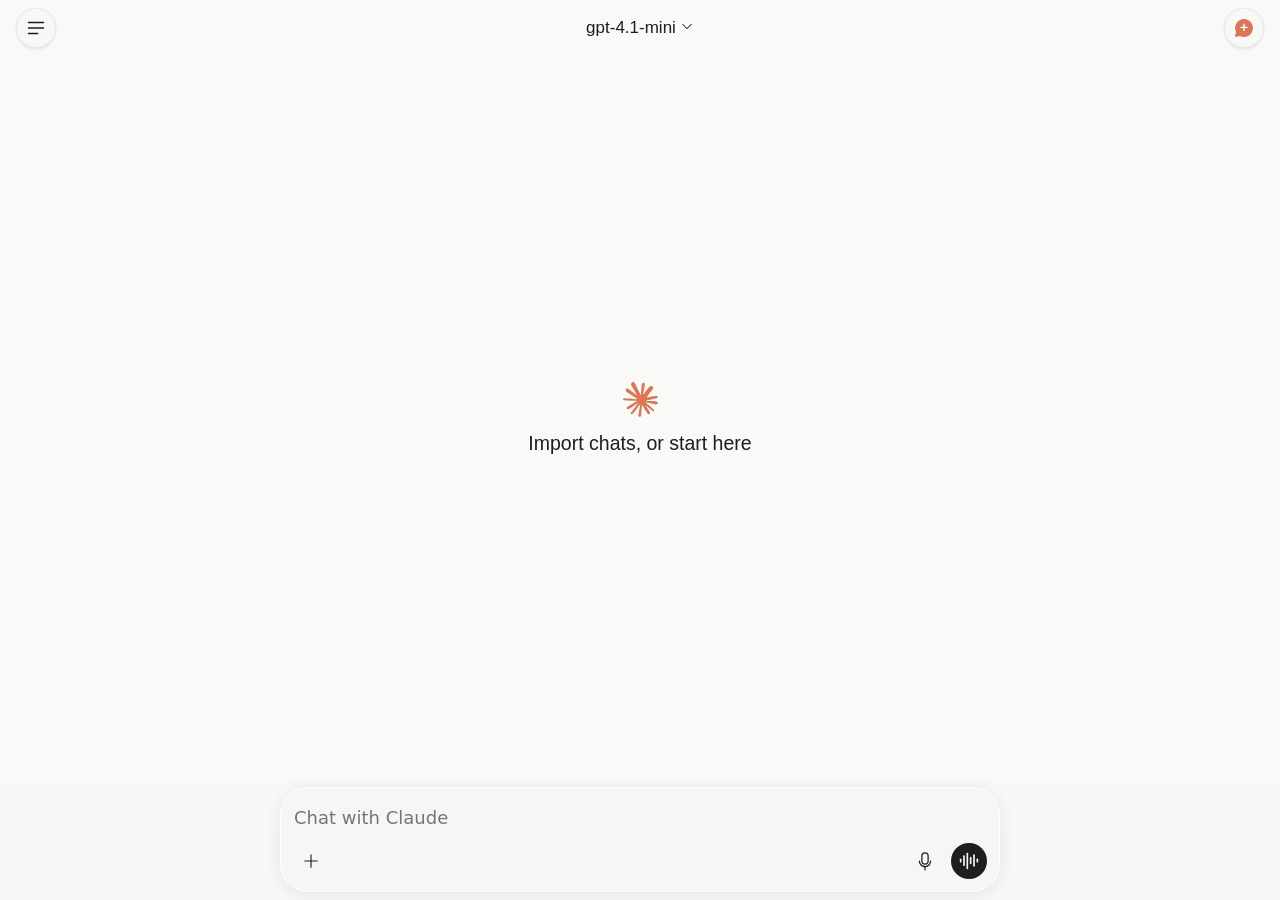
==== commit a5117a1a: "enable browser API continuation on Pages" ====
--- a/docs/index.html
+++ b/docs/index.html
@@ -367,8 +367,8 @@
     </header>
     <div class="external-toggle">
       <div>
-        <div>Use browser API settings</div>
-        <div class="external-note">关闭时使用服务器环境变量里的默认 API 配置。</div>
+        <div>Browser direct connection</div>
+        <div class="external-note">请求会从当前浏览器直接发送给你配置的 Provider。</div>
       </div>
       <button class="external-switch" id="externalEnabled" type="button" aria-pressed="false"></button>
     </div>
@@ -1785,120 +1785,122 @@
 if(state.token)showChat();updateSessionHeader();updateSendButton();
 </script>
 <style>
-.pages-readonly .gate{display:none}
-.pages-readonly #input{color:var(--text-secondary)}
-.pages-readonly .pages-deploy-button{max-width:none}
-.pages-import-note{max-width:720px;margin:0 auto var(--space-3);padding:0 var(--page-pad);color:var(--text-secondary);font-size:13px;line-height:1.4;text-align:center}
-.pages-readonly .mobile-sidebar-new-chat{justify-content:center}
+.pages-browser .gate{display:none}
 </style>
 <script>
 (()=>{
-  const pageStore={conversations:[],memories:[],projects:[],preferences:[],users:[],active:null};
+  const pageStore={conversations:[],memories:[],projects:[],preferences:[],users:[],profile:null,active:null};
   const TEXT_EXTENSIONS=new Set(['.json','.jsonl','.txt','.md','.markdown']);
-  const repoUrl='https://github.com/Shitsuten/chat-export-viewer';
-  const repoZip='https://github.com/Shitsuten/chat-export-viewer/archive/refs/heads/main.zip';
-  const readonlyPlaceholder='部署本项目即可接入自己的 API 继续聊天。这个 GitHub Pages 预览页只读，导入的数据只留在当前浏览器内存里。';
   const byId=id=>document.getElementById(id);
   const basename=name=>String(name||'').replaceAll('\\','/').split('/').pop();
   const ext=name=>{const b=basename(name).toLowerCase();const i=b.lastIndexOf('.');return i>=0?b.slice(i):''};
   const stableId=(...parts)=>{let h=2166136261;for(const ch of parts.join('\n')){h^=ch.charCodeAt(0);h=Math.imul(h,16777619)}return (h>>>0).toString(16)};
   const jsonResponse=(body,status=200)=>new Response(JSON.stringify(body),{status,headers:{'Content-Type':'application/json'}});
-
-  function pagesBoot(){
-    document.body.classList.add('pages-readonly');
-    state.token='github-pages-readonly';
-    state.model='github-pages-readonly';
-    state.models=[{id:'github-pages-readonly',label:'GitHub Pages read-only',desc:'Local import preview',thinking:'none',primary:true}];
+  const dbName='chat-export-viewer-pages';
+  const storeName='snapshots';
+
+  function openPageDb(){return new Promise((resolve,reject)=>{const request=indexedDB.open(dbName,1);request.onupgradeneeded=()=>{if(!request.result.objectStoreNames.contains(storeName))request.result.createObjectStore(storeName)};request.onsuccess=()=>resolve(request.result);request.onerror=()=>reject(request.error)})}
+  async function savePageStore(){try{const db=await openPageDb();const snapshot={conversations:pageStore.conversations,memories:pageStore.memories,projects:pageStore.projects,preferences:pageStore.preferences,users:pageStore.users,profile:pageStore.profile,activeId:pageStore.active?.conv_id||null};await new Promise((resolve,reject)=>{const tx=db.transaction(storeName,'readwrite');tx.objectStore(storeName).put(snapshot,'current');tx.oncomplete=resolve;tx.onerror=()=>reject(tx.error)});db.close()}catch(error){console.warn('Unable to persist browser data',error)}}
+  async function restorePageStore(){try{const db=await openPageDb();const snapshot=await new Promise((resolve,reject)=>{const tx=db.transaction(storeName,'readonly');const request=tx.objectStore(storeName).get('current');request.onsuccess=()=>resolve(request.result);request.onerror=()=>reject(request.error)});db.close();if(!snapshot)return;for(const key of ['conversations','memories','projects','preferences','users'])if(Array.isArray(snapshot[key]))pageStore[key]=snapshot[key];pageStore.profile=snapshot.profile||null;pageStore.active=pageStore.conversations.find(c=>c.conv_id===snapshot.activeId)||null}catch(error){console.warn('Unable to restore browser data',error)}}
+
+  async function pagesBoot(){
+    document.body.classList.add('pages-browser');
+    state.token='github-pages-browser';
+    state.external.enabled=true;
+    await restorePageStore();
+    syncBrowserModel();
     showChat();
     renderModelSheet();
     updateModelHeader();
-    setupReadonlyComposer();
-    setupReadonlySidebar();
-    setReadonlyEmpty();
-    _cachedSessions=[];
+    setupBrowserComposer();
+    setupBrowserSidebar();
+    _cachedSessions=sessionsFromStore();
     _renderSessions(_cachedSessions,byId('sessionList'));
+    if(pageStore.active)await openSession(pageStore.active);
+    else setBrowserEmpty();
     updateSessionHeader();
   }
 
-  function setupReadonlyComposer(){
+  function syncBrowserModel(){
+    normalizeExternal();
+    const fallback=state.external.provider==='anthropic'?'claude-sonnet-4-20250514':'gpt-4.1-mini';
+    const model=state.external.model||fallback;
+    state.model=model;
+    state.models=[{id:model,label:model,desc:state.external.provider==='anthropic'?'Anthropic API':'OpenAI-compatible API',thinking:'none',primary:true}];
+    localStorage.setItem('chat_model',model);
+  }
+
+  function setupBrowserComposer(){
     input.value='';
-    input.placeholder=readonlyPlaceholder;
-    input.readOnly=true;
-    input.setAttribute('aria-label','Read-only GitHub Pages preview');
-    byId('micButton').classList.add('hidden');
-    byId('attachButton').onclick=()=>byId('exportImportInput').click();
-    send.innerHTML=icon('file');
-    send.classList.add('ready');
-    send.disabled=false;
-    send.setAttribute('aria-label','Download and deploy');
-    send.onclick=()=>window.open(repoUrl,'_blank','noopener,noreferrer');
-    const actions=document.querySelector('.composer-actions');
-    if(actions&&!byId('pagesDeployButton')){
-      const deploy=document.createElement('button');
-      deploy.type='button';
-      deploy.id='pagesDeployButton';
-      deploy.className='model-capsule pages-deploy-button';
-      deploy.textContent='Download & deploy';
-      deploy.onclick=()=>window.open(repoZip,'_blank','noopener,noreferrer');
-      actions.insertBefore(deploy,byId('micButton'));
-    }
-    const wrap=document.querySelector('.composer-wrap');
-    if(wrap&&!byId('pagesImportNote')){
-      const note=document.createElement('div');
-      note.id='pagesImportNote';
-      note.className='pages-import-note';
-      note.textContent='Import chats 可直接上传 Claude 导出的 zip；本页不保存、不上传、不续聊。';
-      wrap.insertBefore(note,wrap.firstChild);
-    }
-  }
-
-  function setupReadonlySidebar(){
+    input.placeholder=pageStore.active?'Reply to Claude':'Chat with Claude';
+    input.readOnly=false;
+    input.setAttribute('aria-label','Chat with configured API');
+    byId('attachButton').onclick=()=>toast('浏览器直连模式暂不支持新附件；聊天导入请使用侧栏 Import chats');
+    updateSendButton();
+  }
+
+  function setupBrowserSidebar(){
     byId('importExport').onclick=()=>byId('exportImportInput').click();
     byId('exportImportInput').onchange=async e=>{
       const files=[...e.target.files];
       if(!files.length)return;
       try{await importFiles(files)}catch(err){toast(err.message||'导入失败')}finally{e.target.value=''}
     };
-    byId('drawerNewChat').onclick=()=>byId('exportImportInput').click();
+    byId('drawerNewChat').onclick=()=>newChat();
     const label=byId('drawerNewChat').querySelector('span:last-child');
-    if(label)label.textContent='Import chats';
-    byId('newChat').onclick=()=>byId('exportImportInput').click();
-    byId('openExternalApi').onclick=()=>{toast('部署本项目后即可接入自己的 API 续聊');window.open(repoUrl,'_blank','noopener,noreferrer')};
-    byId('openMemory').onclick=()=>openReadonlyMemory();
-    byId('starSession').onclick=()=>toast('GitHub Pages 预览页是只读的');
-    byId('renameSession').onclick=()=>toast('GitHub Pages 预览页是只读的');
-    byId('deleteSession').onclick=()=>toast('GitHub Pages 预览页是只读的');
-    byId('deleteConfirmBtn').onclick=()=>{closeActionMode();toast('GitHub Pages 预览页是只读的')};
-    byId('renameConfirmBtn').onclick=()=>{closeActionMode();toast('GitHub Pages 预览页是只读的')};
-  }
-
-  function setReadonlyEmpty(){
+    if(label)label.textContent='New chat';
+    byId('newChat').onclick=()=>newChat();
+    byId('openMemory').onclick=()=>openBrowserMemory();
+    byId('openExternalApi').onclick=()=>{closeDrawer();state.external.enabled=true;renderExternalPanel();byId('externalApiPanel').classList.add('show');byId('externalApiPanel').setAttribute('aria-hidden','false')};
+    byId('externalEnabled').onclick=()=>{state.external.enabled=true;renderExternalPanel();toast('GitHub Pages 始终使用浏览器直连')};
+    byId('saveExternalApi').onclick=()=>{state.external.enabled=true;state.external.provider=byId('externalProvider').value;state.external.endpoint=byId('externalEndpoint').value.trim();state.external.model=byId('externalModel').value.trim();state.external.apiKey=byId('externalApiKey').value.trim();state.external.systemPrompt=byId('externalSystemPrompt').value;state.external.temperature=Number(byId('externalTemperature').value||0.7);state.external.maxTokens=Number(byId('externalMaxTokens').value||2048);saveExternal();syncBrowserModel();renderModelSheet();updateModelHeader();toast('External API saved');byId('externalApiPanel').classList.remove('show');byId('externalApiPanel').setAttribute('aria-hidden','true')};
+  }
+
+  function setBrowserEmpty(){
     state.convId=null;
-    state.currentTitle='只读导入预览';
+    state.currentTitle='新对话';
     state.starred=false;
     streamInner.innerHTML=`<div class="empty" id="empty">${logo('mark-35')}<div class="empty-line"></div></div>`;
-    byId('empty').querySelector('.empty-line').textContent='Upload a Claude export zip from Import chats';
-    appendDisclaimer();
-  }
-
-  api=async function(path){
-    if(String(path).startsWith('/api/models'))return jsonResponse({models:[{id:'github-pages-readonly',name:'GitHub Pages read-only'}]});
-    if(String(path).startsWith('/api/profile'))return jsonResponse({profile:readonlyProfile()});
-    if(String(path).startsWith('/api/sessions')){
-      const match=String(path).match(/\/api\/sessions\/([^/]+)\/messages/);
+    byId('empty').querySelector('.empty-line').textContent=pageStore.conversations.length?'Start a new conversation':'Import chats, or start here';
+    input.placeholder='Chat with Claude';
+  }
+
+  api=async function(path,options={}){
+    const url=String(path),method=String(options.method||'GET').toUpperCase();
+    if(url.startsWith('/api/models'))return jsonResponse({models:state.models});
+    if(url.startsWith('/api/profile/memory')&&method==='POST'){
+      const body=JSON.parse(options.body||'{}'),profile=profileFromStore();
+      if(body.content?.trim())profile.savedMemories.unshift({id:`browser-memory-${Date.now()}`,content:body.content.trim(),enabled:true,source:'manual',createdAt:Date.now(),updatedAt:Date.now()});
+      pageStore.profile=profile;await savePageStore();return jsonResponse({saved:true,profile});
+    }
+    if(url.startsWith('/api/profile')){
+      if(method==='PUT'){pageStore.profile=normalizeProfileClient(JSON.parse(options.body||'{}'));await savePageStore()}
+      return jsonResponse({profile:profileFromStore()});
+    }
+    if(url.startsWith('/api/sessions')){
+      const match=url.match(/\/api\/sessions\/([^/]+)\/messages/);
       if(match){
         const id=decodeURIComponent(match[1]);
         const conv=pageStore.conversations.find(c=>c.conv_id===id);
         return jsonResponse({messages:conv?.messages||[],has_more:false,next_before_id:null});
       }
+      const itemMatch=url.match(/\/api\/sessions\/([^/]+)(?:\/(title|star))?$/);
+      if(itemMatch&&method!=='GET'){
+        const id=decodeURIComponent(itemMatch[1]),action=itemMatch[2],index=pageStore.conversations.findIndex(c=>c.conv_id===id);
+        if(index<0)return jsonResponse({detail:'Conversation not found'},404);
+        if(method==='DELETE'){
+          const [removed]=pageStore.conversations.splice(index,1);if(pageStore.active?.conv_id===removed.conv_id)pageStore.active=null;
+        }else{
+          const body=JSON.parse(options.body||'{}'),conv=pageStore.conversations[index];
+          if(action==='title'&&body.title)conv.title=String(body.title).slice(0,120);
+          if(action==='star')conv.starred=!!body.starred;
+        }
+        await savePageStore();return jsonResponse({ok:true});
+      }
       return jsonResponse({sessions:sessionsFromStore()});
     }
-    return jsonResponse({detail:'GitHub Pages preview is read-only'},405);
-  };
-
-  bindSessionMenu=function(button,session){
-    button.onclick=()=>openSession(session);
-    button.oncontextmenu=e=>{e.preventDefault();toast('GitHub Pages 预览页是只读的')};
+    if(url.startsWith('/api/tool-caption'))return jsonResponse({caption:'External API request'});
+    return jsonResponse({detail:'This feature needs a browser adapter'},405);
   };
 
   loadSessions=async function(){
@@ -1915,10 +1917,10 @@
     state.convId=conv.conv_id;
     state.legacySessionId=null;
     state.currentTitle=conv.title;
-    state.starred=false;
+    state.starred=!!conv.starred;
     state._historyHasMore=false;
     state._loadedMessages=conv.messages;
-    input.placeholder=readonlyPlaceholder;
+    input.placeholder='Reply to Claude';
     updateSessionHeader();
     _preprocessMessages(conv.messages);
     streamInner.innerHTML='';
@@ -1926,9 +1928,12 @@
     appendDisclaimer();
     _renderSessions(sessionsFromStore(),byId('sessionList'));
     scrollBottom();
+    await savePageStore();
   };
 
-  newChat=async function(){byId('exportImportInput').click()};
+  newChat=async function(){
+    closeDrawer();clearPendingFiles();pageStore.active=null;state.convId=null;state.legacySessionId=null;state.currentTitle='新对话';state.starred=false;localStorage.removeItem('chat_conversation');localStorage.removeItem('chat_session');setBrowserEmpty();updateSessionHeader();await savePageStore();input.focus();
+  };
 
   async function importFiles(files){
     toast('正在本地解析导出文件...');
@@ -1947,6 +1952,7 @@
     pageStore.projects=dedupeProjects(next.projects);
     pageStore.preferences=uniqueStrings(next.preferences).slice(0,30);
     pageStore.users=next.users;
+    pageStore.profile=null;
     _cachedSessions=sessionsFromStore();
     _renderSessions(_cachedSessions,byId('sessionList'));
     const messageCount=pageStore.conversations.reduce((n,c)=>n+c.messages.length,0);
@@ -1955,15 +1961,16 @@
     if(pageStore.preferences.length)extra.push(`${pageStore.preferences.length} preferences`);
     if(pageStore.projects.length)extra.push(`${pageStore.projects.length} projects`);
     toast(`导入 ${pageStore.conversations.length} 个会话，${messageCount} 条消息${extra.length?'，同步 '+extra.join(' / '):''}`);
+    await savePageStore();
     if(_cachedSessions[0])await openSession(_cachedSessions[0]);
-    else setReadonlyEmpty();
+    else setBrowserEmpty();
   }
 
   function sessionsFromStore(){
-    return pageStore.conversations.map(c=>({conv_id:c.conv_id,title:c.title,starred:false,updated_at:c.updated_at||c.created_at||''}));
-  }
-
-  function readonlyProfile(){
+    return [...pageStore.conversations].sort((a,b)=>(Number(!!b.starred)-Number(!!a.starred))||String(b.updated_at||'').localeCompare(String(a.updated_at||''))).map(c=>({conv_id:c.conv_id,title:c.title,starred:!!c.starred,updated_at:c.updated_at||c.created_at||''}));
+  }
+
+  function importedProfile(){
     const user=pageStore.users[0]||{};
     const now=Date.now();
     return normalizeProfileClient({
@@ -1976,16 +1983,76 @@
     });
   }
 
-  function openReadonlyMemory(){
+  function profileFromStore(){if(!pageStore.profile)pageStore.profile=importedProfile();return normalizeProfileClient(pageStore.profile)}
+
+  function openBrowserMemory(){
     closeDrawer();
-    profileState=readonlyProfile();
+    profileState=profileFromStore();
     profileDraft=cloneProfile(profileState);
     byId('memoryPanel').classList.add('show');
     byId('memoryPanel').setAttribute('aria-hidden','false');
     showProfilePage('profileHome');
     setProfileDirty(false);
-    document.querySelectorAll('#memoryPanel input,#memoryPanel textarea,#memoryPanel button.profile-save-button').forEach(el=>{el.disabled=true});
-  }
+  }
+
+  function ensureActiveConversation(text){
+    if(pageStore.active)return pageStore.active;
+    const now=new Date().toISOString(),id=`page-local-${crypto.randomUUID?crypto.randomUUID():Date.now().toString(36)}`;
+    const conv={conv_id:id,source_id:id,title:(text||'New chat').slice(0,120),summary:'',source:'browser',source_type:'browser-chat',created_at:now,updated_at:now,starred:false,messages:[]};
+    pageStore.conversations.unshift(conv);pageStore.active=conv;state.convId=id;state.currentTitle=conv.title;return conv;
+  }
+
+  function browserSystemPrompt(){
+    const profile=profileFromStore(),parts=[];
+    if(profile.fullName||profile.nickname)parts.push(`User profile:\nName: ${profile.fullName||''}\nPreferred name: ${profile.nickname||''}`.trim());
+    const memories=(profile.savedMemories||[]).filter(x=>x.enabled!==false&&String(x.content||'').trim()).map(x=>`- ${x.content}`);
+    if(memories.length)parts.push(`Saved memories:\n${memories.join('\n')}`);
+    if(profile.preferences?.enabled!==false&&profile.preferences?.content?.trim())parts.push(`User preferences:\n${profile.preferences.content.trim()}`);
+    if(state.external.systemPrompt?.trim())parts.push(state.external.systemPrompt.trim());
+    return parts.join('\n\n');
+  }
+
+  function providerMessages(conv){return conv.messages.filter(m=>['user','assistant'].includes(m.role)&&String(m.text||'').trim()).slice(-60).map(m=>({role:m.role,content:m.text}))}
+  function providerUrl(provider,endpoint){const base=(endpoint||(provider==='anthropic'?'https://api.anthropic.com':'https://api.openai.com/v1')).replace(/\/$/,'');if(provider==='anthropic')return /\/v1\/messages$/.test(base)?base:`${base}/v1/messages`;return /\/chat\/completions$/.test(base)?base:`${base}/chat/completions`}
+  async function readProviderStream(response,provider,onDelta){
+    const type=response.headers.get('content-type')||'';
+    if(type.includes('application/json')){const data=await response.json();const text=provider==='anthropic'?(data.content||[]).filter(x=>x.type==='text').map(x=>x.text||'').join(''):(data.choices?.[0]?.message?.content||'');if(text)onDelta(text);return text}
+    const reader=response.body?.getReader();if(!reader)return'';
+    const decoder=new TextDecoder();let buffer='',full='';
+    const consume=frame=>{const raw=frame.split(/\r?\n/).filter(line=>line.startsWith('data:')).map(line=>line.slice(5).trim()).join('\n');if(!raw||raw==='[DONE]')return;let data;try{data=JSON.parse(raw)}catch{return}const delta=provider==='anthropic'?(data.type==='content_block_delta'?data.delta?.text||'':''):(data.choices?.[0]?.delta?.content||'');if(delta){full+=delta;onDelta(delta)}};
+    while(true){const{value,done}=await reader.read();buffer+=decoder.decode(value||new Uint8Array(),{stream:!done});const frames=buffer.split(/\r?\n\r?\n/);buffer=frames.pop()||'';frames.forEach(consume);if(done)break}if(buffer.trim())consume(buffer);return full;
+  }
+
+  async function callBrowserProvider(conv,onDelta){
+    normalizeExternal();const provider=state.external.provider==='anthropic'?'anthropic':'openai-compatible',key=state.external.apiKey.trim(),model=state.external.model.trim();
+    if(!key)throw new Error('请先在 External API 填写 API key');
+    if(!model)throw new Error('请先在 External API 填写模型名');
+    const system=browserSystemPrompt(),messages=providerMessages(conv),headers={'Content-Type':'application/json'};let body;
+    if(provider==='anthropic'){
+      headers['x-api-key']=key;headers['anthropic-version']='2023-06-01';headers['anthropic-dangerous-direct-browser-access']='true';
+      body={model,messages,max_tokens:state.external.maxTokens||2048,temperature:state.external.temperature??0.7,stream:true};if(system)body.system=system;
+    }else{
+      headers.Authorization=`Bearer ${key}`;body={model,messages,max_tokens:state.external.maxTokens||2048,temperature:state.external.temperature??0.7,stream:true};if(system)body.messages=[{role:'system',content:system},...messages];
+    }
+    let response;try{response=await fetch(providerUrl(provider,state.external.endpoint),{method:'POST',headers,body:JSON.stringify(body)})}catch(error){throw new Error('浏览器无法连接 Provider。请检查 endpoint 和 CORS 设置')}
+    if(!response.ok){const detail=await response.text().catch(()=>'');throw new Error(`${provider==='anthropic'?'Anthropic':'OpenAI-compatible'} 请求失败 (${response.status})${detail?`: ${detail.slice(0,240)}`:''}`)}
+    return readProviderStream(response,provider,onDelta);
+  }
+
+  async function browserSendMessage(text,showUser=true,files=[],existingAttachments=[]){
+    if((!text&&!files.length&&!existingAttachments.length)||state.busy)return;if(files.length||existingAttachments.length){toast('浏览器直连模式暂不支持新附件');return}
+    state.busy=true;updateSendButton();let msg,conv;
+    try{
+      conv=ensureActiveConversation(text);
+      if(showUser){await dismissEmpty();const user={id:`browser-${Date.now()}-u`,role:'user',text,timestamp:new Date().toISOString(),thinking:'',attachments:[],traces:[]};conv.messages.push(user);addUser(text,user.timestamp,[]);input.value='';input.style.height='auto';clearPendingFiles()}
+      else if(conv.messages.at(-1)?.role==='assistant')conv.messages.pop();
+      conv.updated_at=new Date().toISOString();state.convId=conv.conv_id;state.currentTitle=conv.title;updateSessionHeader();await savePageStore();
+      msg=beginClaude(text,[]);let full='';await callBrowserProvider(conv,delta=>{full+=delta;msg.text(delta)});if(!full.trim())throw new Error('Provider 没有返回文本');
+      conv.messages.push({id:`browser-${Date.now()}-a`,role:'assistant',text:full,timestamp:new Date().toISOString(),thinking:'',attachments:[],traces:[]});conv.updated_at=new Date().toISOString();msg.finish();await savePageStore();await loadSessions();
+    }catch(error){if(msg)msg.fail(error.message||'连接失败');else toast(error.message||'连接失败')}
+    finally{state.busy=false;updateSendButton()}
+  }
+  sendMessage=browserSendMessage;
 
   function readUInt16(view,offset){return view.getUint16(offset,true)}
   function readUInt32(view,offset){return view.getUint32(offset,true)}
